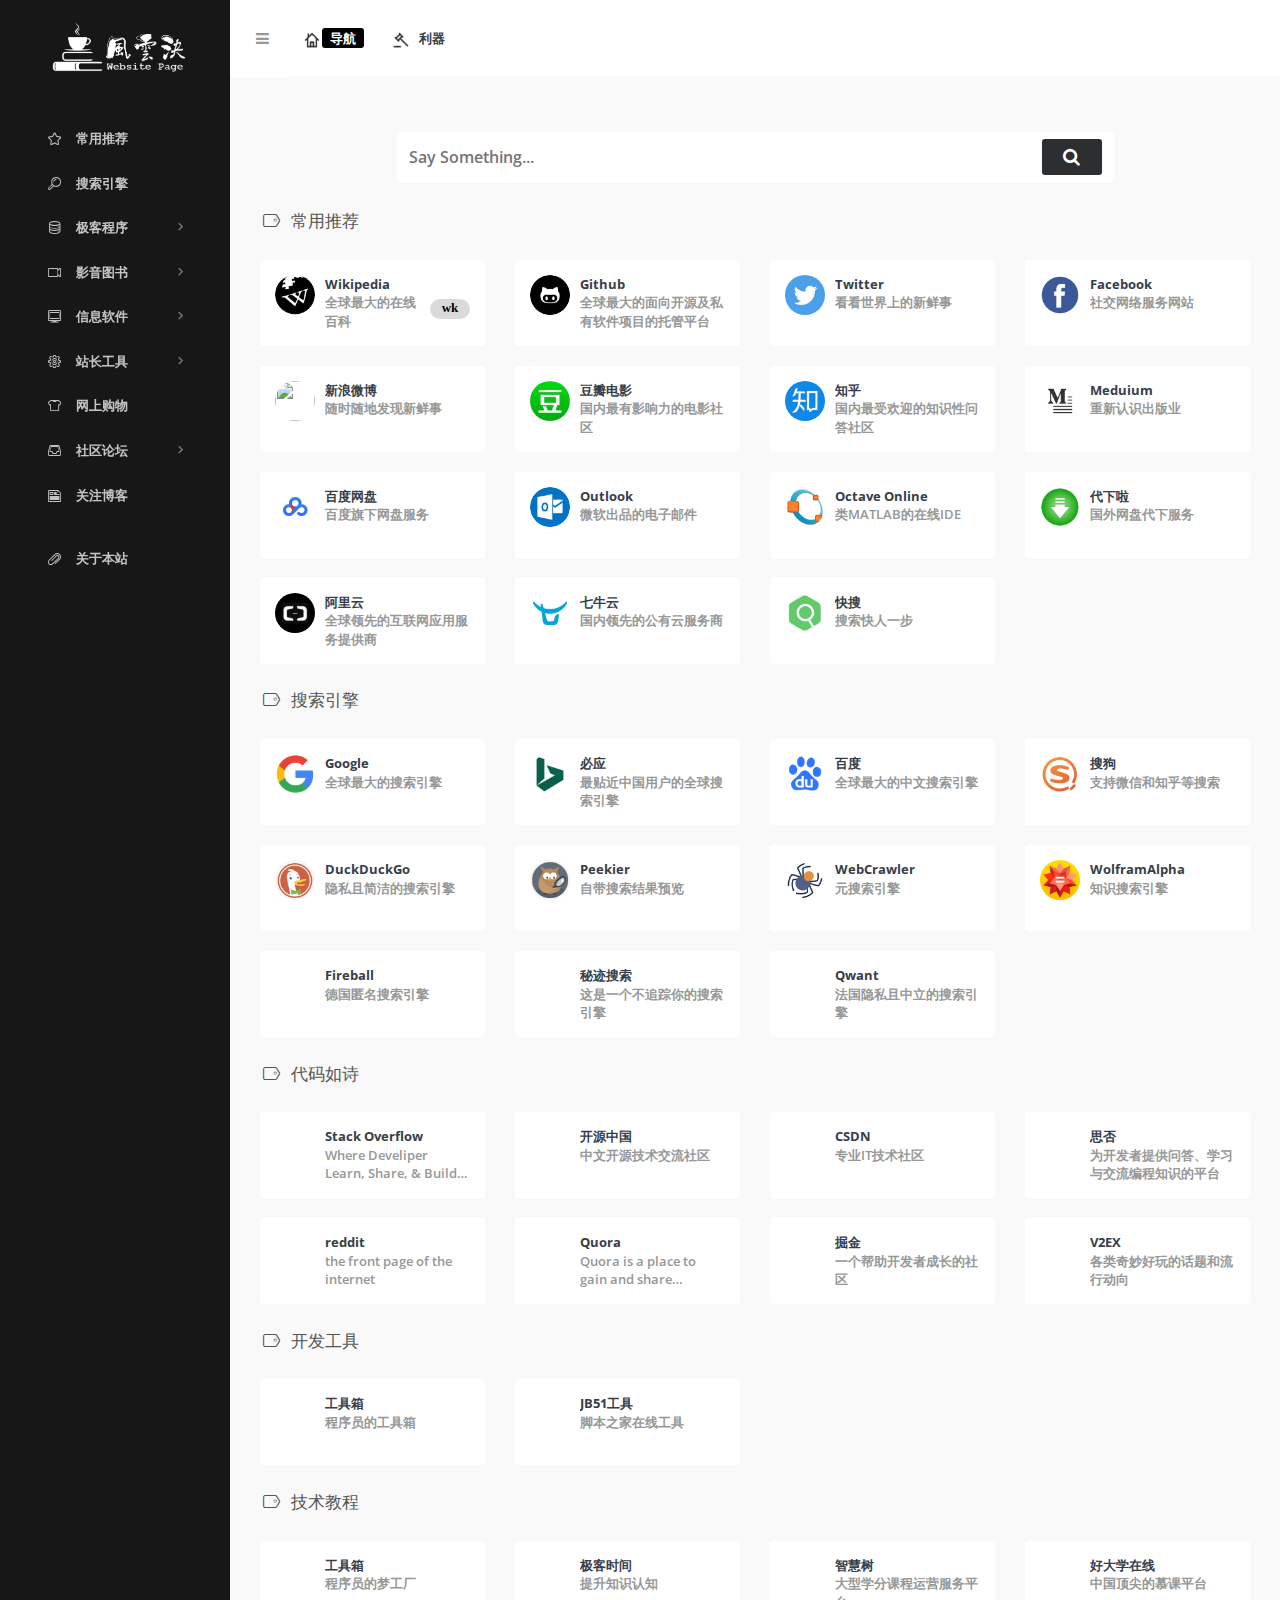
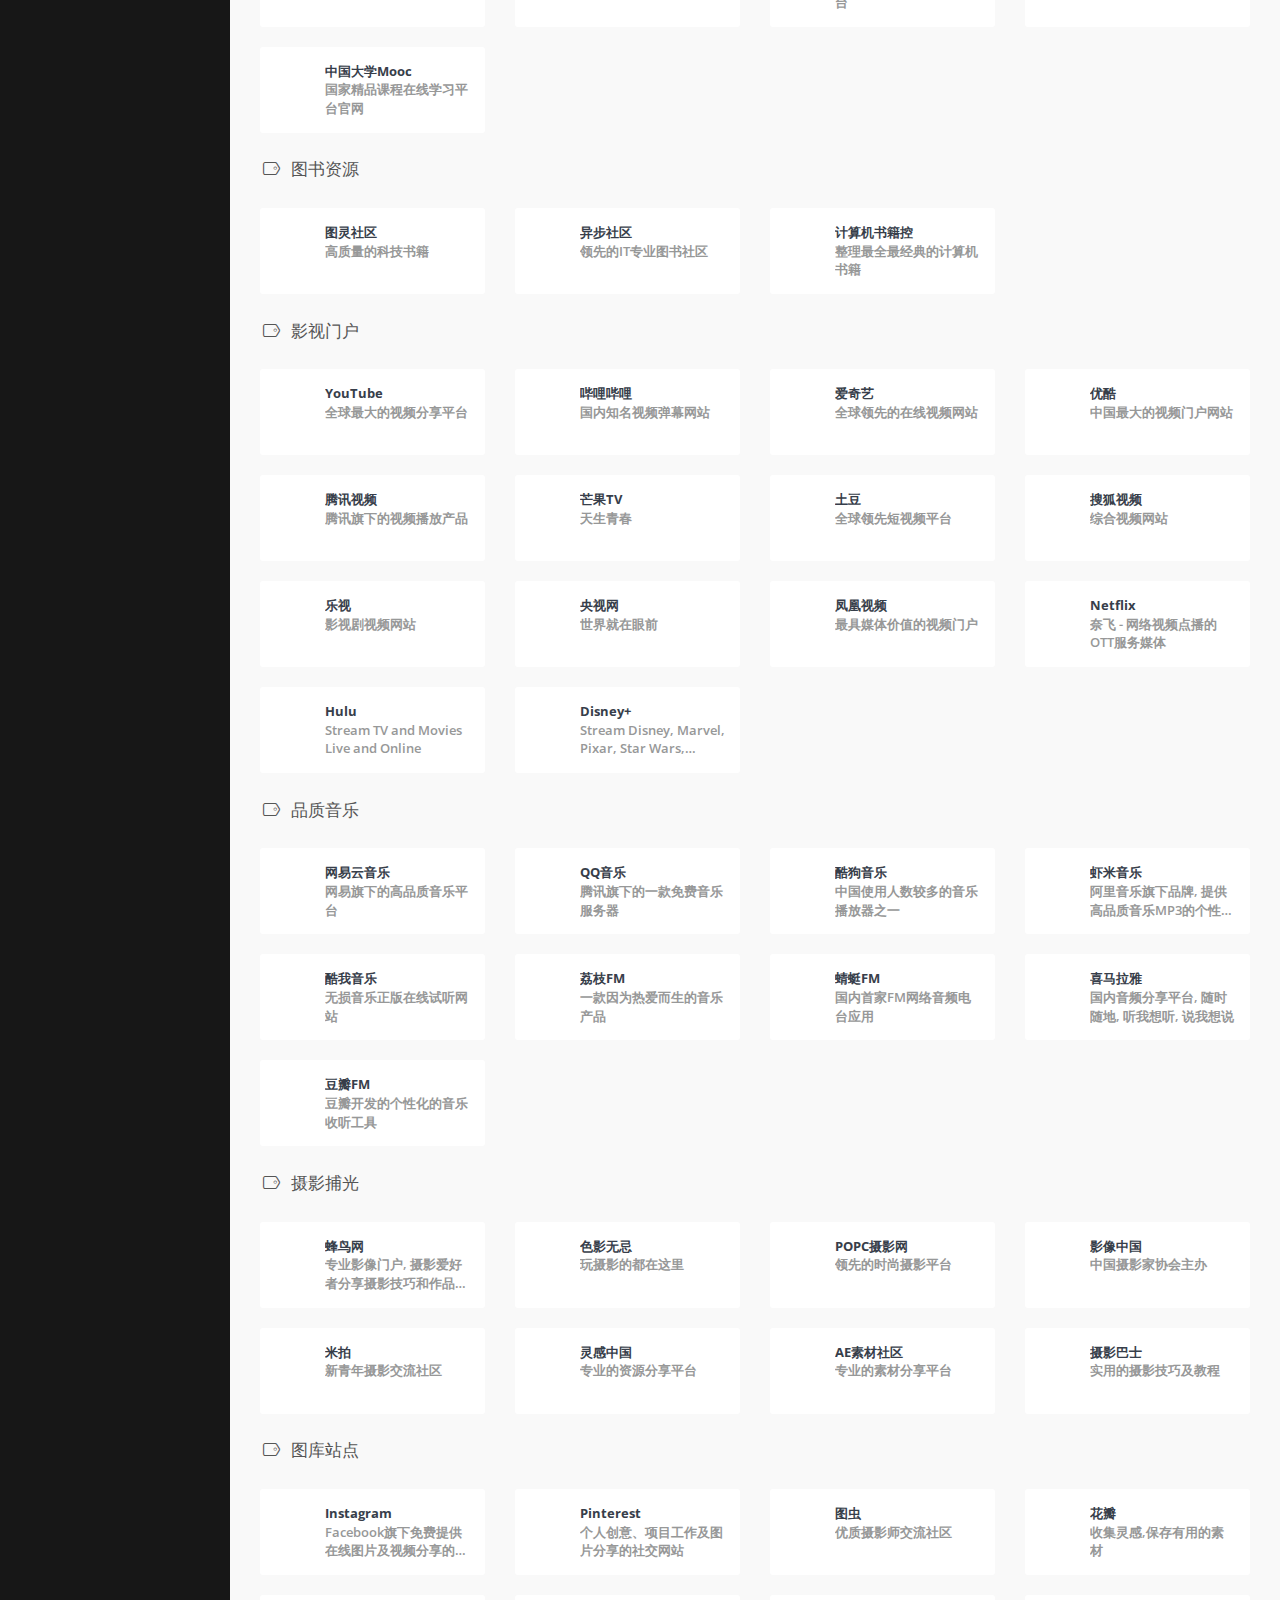
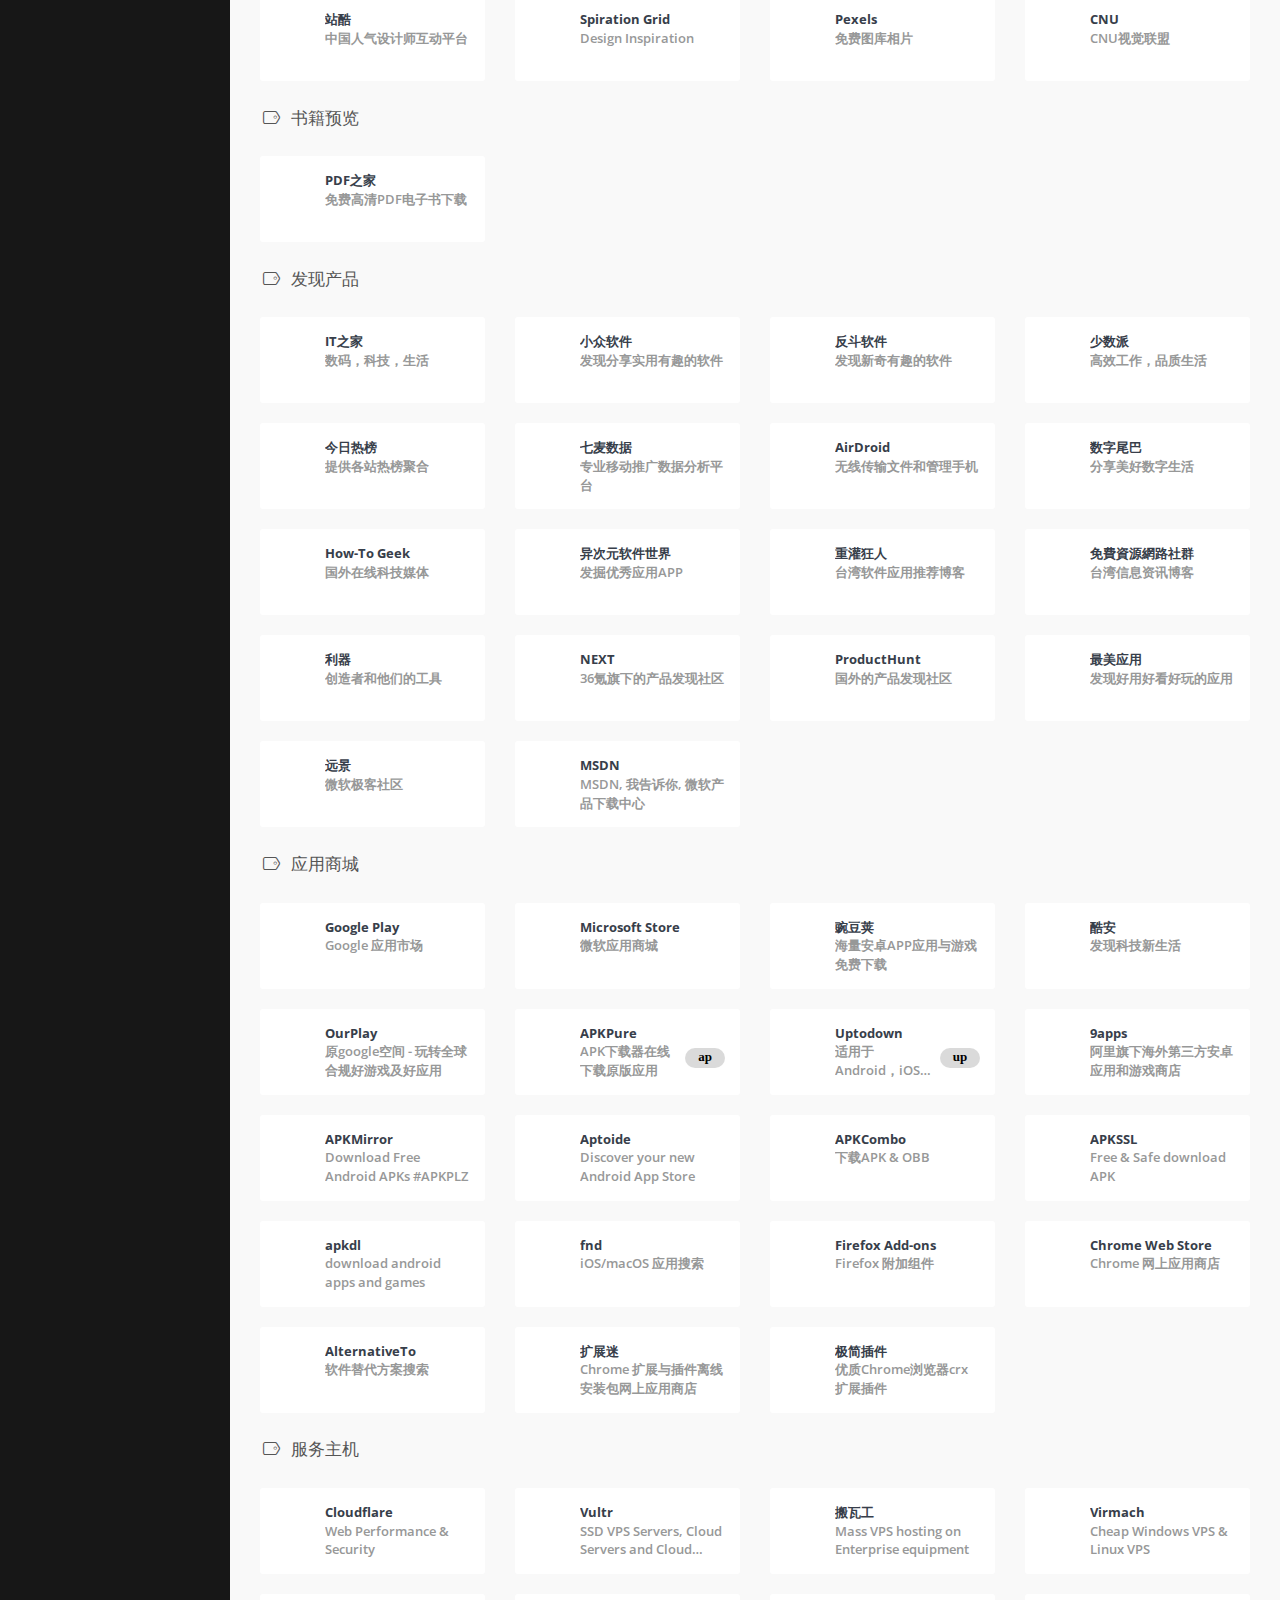
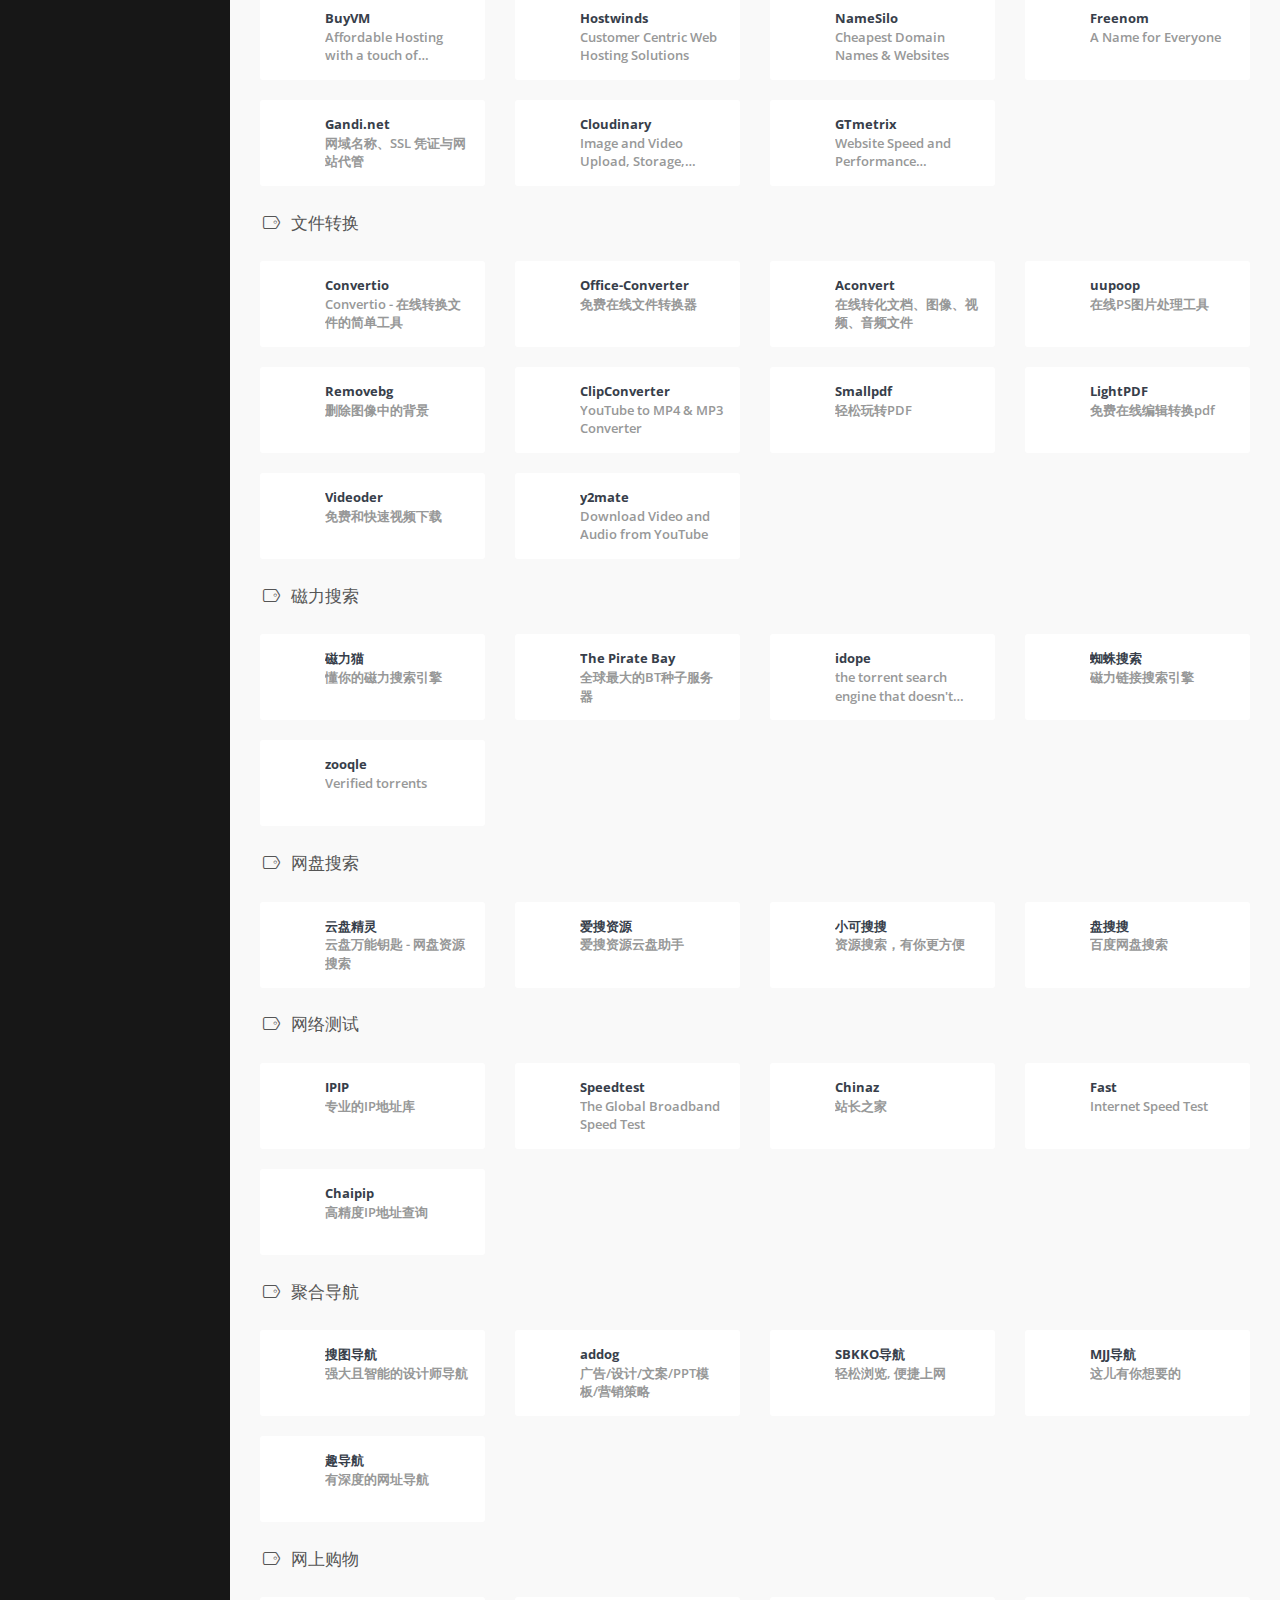
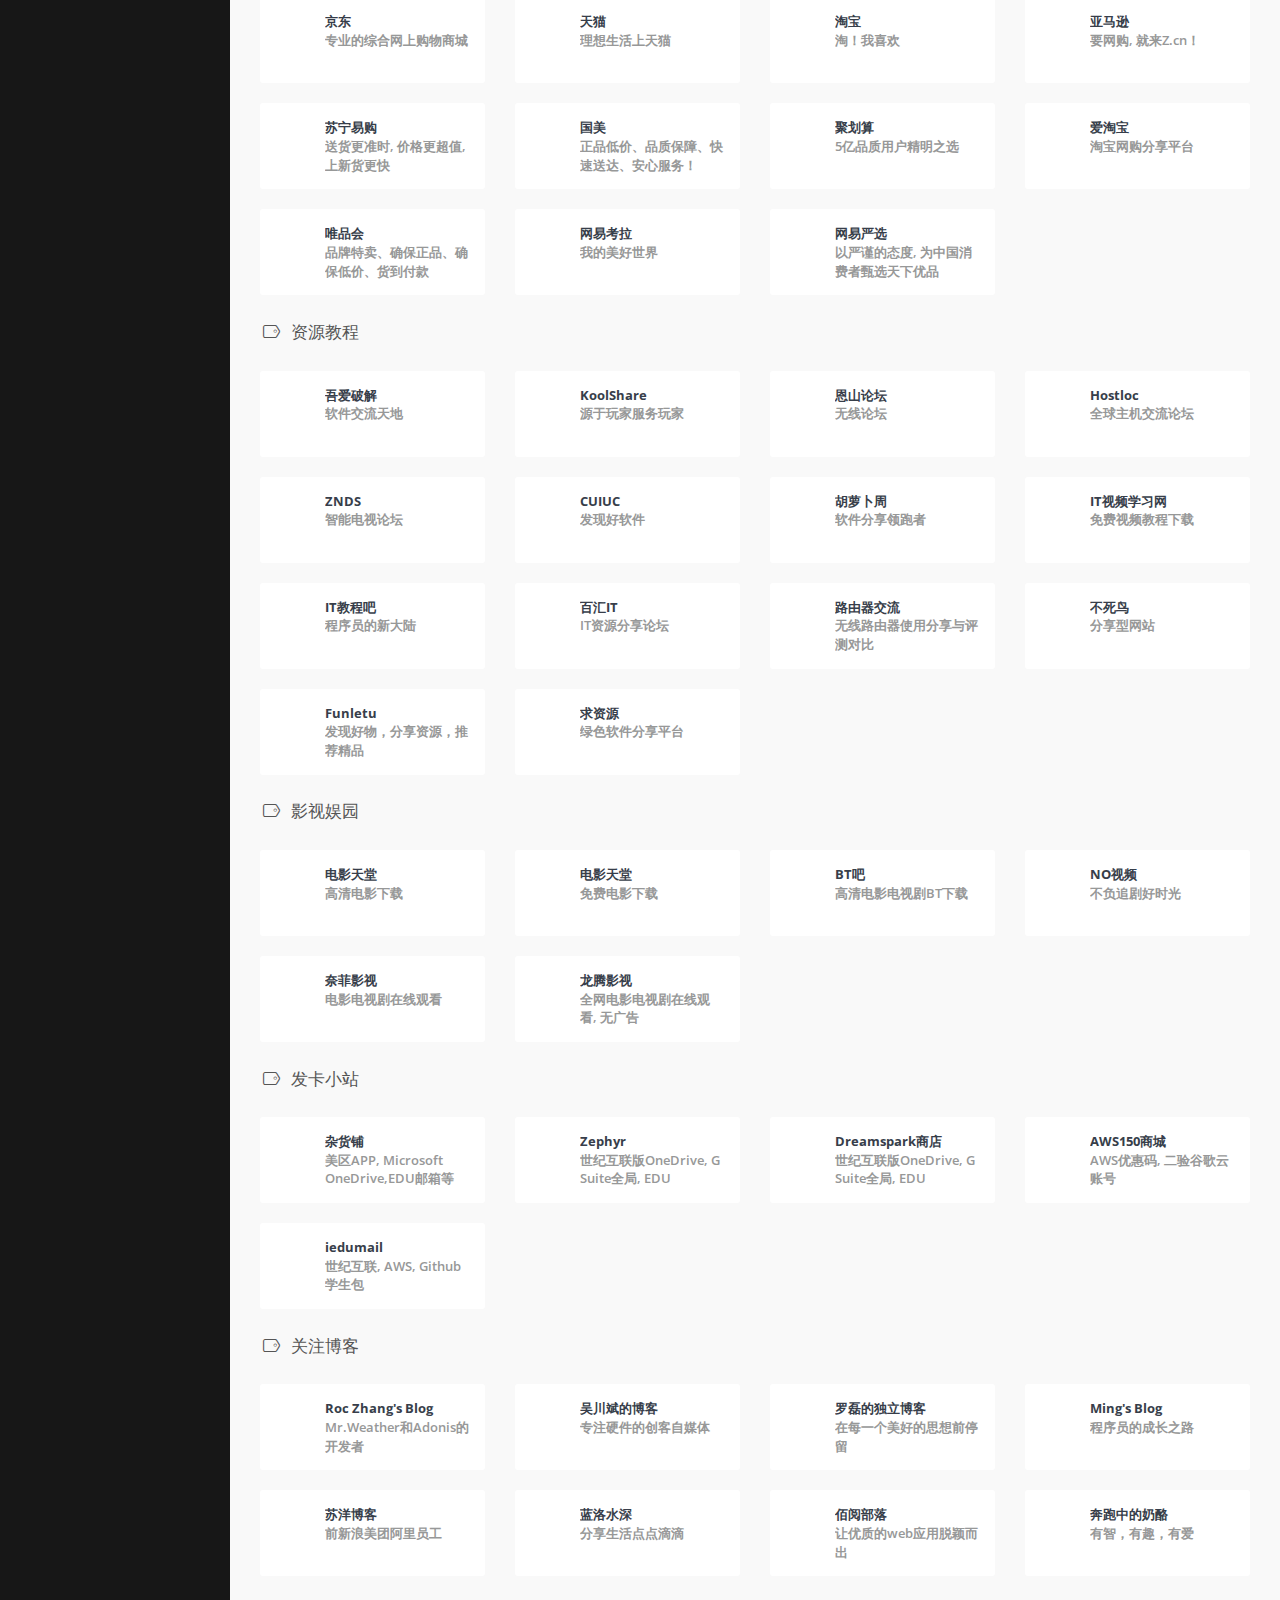
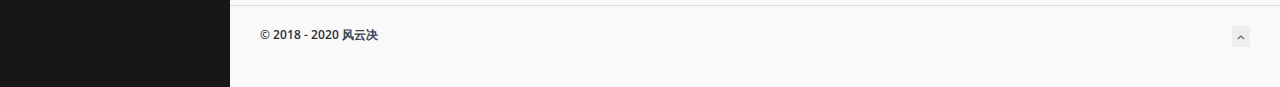
==== index.html @ 8233ac75 "D+" ====
<!DOCTYPE html>
<html lang="zh">

<head>
    <meta charset="utf-8">
    <meta http-equiv="X-UA-Compatible" content="IE=edge">
    <meta name="viewport" content="width=device-width, initial-scale=1.0" />
    <meta name="description" content="" />
    <meta name="author" content="rhinoc" />
    <title>导航 | 风云决 - 简洁专业的网址导航</title>
    <meta name="keywords" content="">
    <meta name="description" content="">
    <link rel="shortcut icon" href="./assets/images/favicon.png">
    <link rel="stylesheet" href="https://fonts.googleapis.com/css?family=Arimo:400,700,400italic">
    <link rel="stylesheet" href="./assets/css/fonts/linecons/css/linecons.css">
    <link rel="stylesheet" href="./assets/css/fonts/iconfont/css/iconfont.css">
    <link rel="stylesheet" href="./assets/css/fonts/fontawesome/css/font-awesome.min.css">
    <link rel="stylesheet" href="./assets/css/bootstrap.css">
    <link rel="stylesheet" href="./assets/css/xenon-core.css">
    <link rel="stylesheet" href="./assets/css/xenon-components.css">
    <link rel="stylesheet" href="./assets/css/xenon-skins.css">
    <link rel="stylesheet" href="./assets/css/nav.css">
    <script src="./assets/js/jquery-1.11.1.min.js"></script>
    <!-- HTML5 shim and Respond.js IE8 support of HTML5 elements and media queries -->
    <!--[if lt IE 9]>
        <script src="https://oss.maxcdn.com/html5shiv/3.7.2/html5shiv.min.js"></script>
        <script src="https://oss.maxcdn.com/respond/1.4.2/respond.min.js"></script>
    <![endif]-->
    <!-- / FB Open Graph -->
    <meta property="og:type" content="article">
    <meta property="og:url" content="">
    <meta property="og:title" content="">
    <meta property="og:description" content="">
    <meta property="og:image" content="">
    <meta property="og:site_name" content="风云决">
    <!-- / Twitter Cards -->
    <meta name="twitter:card" content="summary_large_image">
    <meta name="twitter:title" content="风云决">
    <meta name="twitter:description" content="">
    <meta name="twitter:image" content="">
</head>

<body class="page-body">
    <!-- skin-white -->
    <div class="page-container">
        <div class="sidebar-menu toggle-others fixed">
            <div class="sidebar-menu-inner">
                <header class="logo-env">
                    <!-- logo -->
                    <div class="logo">
                        <a href="index.html" class="logo-expanded">
                            <img src="./assets/images/logo_w.png" width="150" alt="" />
                        </a>
                        <a href="index.html" class="logo-collapsed">
                            <img src="./assets/images/logo.png" width="40" alt="" />
                        </a>
                    </div>
                    <div class="mobile-menu-toggle visible-xs">
                        <a class="uinfo-menu" href="#" data-toggle="user-info-menu">
                            <i class="linecons-cog"></i>
                        </a>
                        <a class="minfo-menu" href="#" data-toggle="mobile-menu">
                            <i class="fa-bars"></i>
                        </a>
                    </div>
                </header>
				<ul id="main-menu" class="main-menu">
					<li>
						<a href="#常用推荐" class="smooth">
							<i class="linecons-star"></i>
							<span class="title">常用推荐</span>
						</a>
					</li>
					<li>
						<a href="#搜索引擎" class="smooth">
							<i class="linecons-search"></i>
							<span class="title">搜索引擎</span>
						</a>
					</li>
					<li>
						<a>
							<i class="linecons-database"></i>
							<span class="title">极客程序</span>
						</a>
						<ul>
							<li>
								<a href="#代码如诗" class="smooth">
									<span class="title">代码如诗</span>
								</a>
							</li>
							<li>
								<a href="#开发工具" class="smooth">
									<span class="title">开发工具</span>
								</a>
							</li>
							<li>
								<a href="#技术教程" class="smooth">
									<span class="title">技术教程</span>
								</a>
							</li>
							<li>
								<a href="#图书资源" class="smooth">
									<span class="title">图书资源</span>
								</a>
							</li>
						</ul>
					</li>
					<li>
						<a>
							<i class="linecons-videocam"></i>
							<span class="title">影音图书</span>
						</a>
						<ul>
							<li>
								<a href="#影视门户" class="smooth">
									<span class="title">影视门户</span>
								</a>
							</li>
							<li>
								<a href="#品质音乐" class="smooth">
									<span class="title">品质音乐</span>
								</a>
							</li>
							<li>
								<a href="#摄影捕光" class="smooth">
									<span class="title">摄影捕光</span>
								</a>
							</li>
							<li>
								<a href="#图库站点" class="smooth">
									<span class="title">图库站点</span>
								</a>
							</li>
							<li>
								<a href="#书籍预览" class="smooth">
									<span class="title">书籍预览</span>
								</a>
							</li>
						</ul>
					</li>
					<li>
						<a>
							<i class="linecons-desktop"></i>
							<span class="title">信息软件</span>
						</a>
						<ul>
							<li>
								<a href="#发现产品" class="smooth">
									<span class="title">发现产品</span>
								</a>
							</li>
							<li>
								<a href="#应用商城" class="smooth">
									<span class="title">应用商城</span>
								</a>
							</li>
							<li>
								<a href="#服务主机" class="smooth">
									<span class="title">服务主机</span>
								</a>
							</li>
						</ul>
					</li>
					<li>
						<a>
							<i class="linecons-cog"></i>
							<span class="title">站长工具</span>
						</a>
						<ul>
							<li>
								<a href="#文件转换" class="smooth">
									<span class="title">文件转换</span>
								</a>
							</li>
							<li>
								<a href="#磁力搜索" class="smooth">
									<span class="title">磁力搜索</span>
								</a>
							</li>
							<li>
								<a href="#网盘搜索" class="smooth">
									<span class="title">网盘搜索</span>
								</a>
							</li>
							<li>
								<a href="#网络测试" class="smooth">
									<span class="title">网络测试</span>
								</a>
							</li>
							<li>
								<a href="#聚合导航" class="smooth">
									<span class="title">聚合导航</span>
								</a>
							</li>
						</ul>
					</li>
					<li>
						<a href="#网上购物" class="smooth">
							<i class="linecons-t-shirt"></i>
							<span class="title">网上购物</span>
						</a>
					</li>
					<li>
						<a>
							<i class="linecons-inbox"></i>
							<span class="title">社区论坛</span>
						</a>
						<ul>
							<li>
								<a href="#资源教程" class="smooth">
									<span class="title">资源教程</span>
								</a>
							</li>
							<li>
								<a href="#影视娱园" class="smooth">
									<span class="title">影视娱园</span>
								</a>
							</li>
							<li>
								<a href="#发卡小站" class="smooth">
									<span class="title">发卡小站</span>
								</a>
							</li>
						</ul>
					</li>
					<li>
						<a href="#关注博客" class="smooth">
							<i class="linecons-note"></i>
							<span class="title">关注博客</span>
						</a>
					</li>

        </br>
        <li>
            <a href="./about.html">
                <i class="linecons-attach"></i>
                <span class="title">关于本站</span>
            </a>
        </li>
        </ul>
        </div>
        </div>
        <div class="main-content">
          <nav class="navbar user-info-navbar" style="margin-bottom: 0"  role="navigation">
              <!-- User Info, Notifications and Menu Bar -->
              <!-- Left links for user info navbar -->
              <ul class="user-info-menu left-links list-inline list-unstyled">
                  <li class="hidden-sm hidden-xs">
                      <a href="#" data-toggle="sidebar">
                          <i class="fa-bars"></i>
                      </a>
                  </li>
              </ul>
              <ul class="dropdown-nav">
                  <a href="index.html" rel="index.html">
                      <img src="./assets/images/flags/flag-nav.png" alt="flag-cn" width="20" /><span>导航</span>
                  </a>
                  <a href="tool.html" rel="tool.html">
                     <img src="./assets/images/flags/flag-tool.png" alt="flag-tool" width="20"/><span>利器</span>
                  </a>
              </ul>
          </nav>


        <div id="search" class="s-search">
        <form action="https://www.baidu.com/baidu" target="_blank" id="super-search-fm">
        <input type="text" name="wd" id="search-text" placeholder="Say Something..." style="outline:0; margin-bottom:1em" autocomplete="off">
        <button type="submit" style="background-color:#2c2e2f;">
            <i class="fa fa-search"></i>
        </button>
        </form>
        </div>
        <script src="./assets/js/searchbar.js"></script>
<!-- 常用推荐 -->
<h4 class="text-gray"><i class="linecons-tag" style="margin-right: 7px;" id="常用推荐"></i>常用推荐</h4>
<div class="row" id="content">
	<div class="col-sm-3">
		<div class="xe-widget xe-conversations box2 label-info" onclick="window.open('https://www.wikipedia.org/', '_blank')" data-toggle="tooltip" data-placement="bottom" title="" data-original-title="https://www.wikipedia.org/">
			<div class="xe-comment-entry">
				<a class="xe-user-img">
					<img data-src="./assets/images/logos/wikipedia.webp" class="lozad img-circle" width="40">
				</a>
				<div class="xe-comment">
					<a href="#" class="xe-user-name overflowClip_1">
						<strong>Wikipedia</strong>
					</a>
<p class="overflowKeyword">wk</p>
					<p class="overflowClip_2">全球最大的在线百科</p>
				</div>
			</div>
		</div>
	</div>
	<div class="col-sm-3">
		<div class="xe-widget xe-conversations box2 label-info" onclick="window.open('https://www.github.com/', '_blank')" data-toggle="tooltip" data-placement="bottom" title="" data-original-title="https://www.github.com/">
			<div class="xe-comment-entry">
				<a class="xe-user-img">
					<img data-src="./assets/images/logos/github.webp" class="lozad img-circle" width="40">
				</a>
				<div class="xe-comment">
					<a href="#" class="xe-user-name overflowClip_1">
						<strong>Github</strong>
					</a>
					<p class="overflowClip_2">全球最大的面向开源及私有软件项目的托管平台</p>
				</div>
			</div>
		</div>
	</div>
	<div class="col-sm-3">
		<div class="xe-widget xe-conversations box2 label-info" onclick="window.open('https://twitter.com/', '_blank')" data-toggle="tooltip" data-placement="bottom" title="" data-original-title="https://twitter.com/">
			<div class="xe-comment-entry">
				<a class="xe-user-img">
					<img data-src="./assets/images/logos/twitter.webp" class="lozad img-circle" width="40">
				</a>
				<div class="xe-comment">
					<a href="#" class="xe-user-name overflowClip_1">
						<strong>Twitter</strong>
					</a>
					<p class="overflowClip_2">看看世界上的新鲜事</p>
				</div>
			</div>
		</div>
	</div>
	<div class="col-sm-3">
		<div class="xe-widget xe-conversations box2 label-info" onclick="window.open('https://www.facebook.com/', '_blank')" data-toggle="tooltip" data-placement="bottom" title="" data-original-title="https://www.facebook.com/">
			<div class="xe-comment-entry">
				<a class="xe-user-img">
					<img data-src="./assets/images/logos/facebook.webp" class="lozad img-circle" width="40">
				</a>
				<div class="xe-comment">
					<a href="#" class="xe-user-name overflowClip_1">
						<strong>Facebook</strong>
					</a>
					<p class="overflowClip_2">社交网络服务网站</p>
				</div>
			</div>
		</div>
	</div>
</div>
<div class="row" id="content">
	<div class="col-sm-3">
		<div class="xe-widget xe-conversations box2 label-info" onclick="window.open('https://weibo.com/', '_blank')" data-toggle="tooltip" data-placement="bottom" title="" data-original-title="https://weibo.com/">
			<div class="xe-comment-entry">
				<a class="xe-user-img">
					<img data-src="./assets/images/logos/weibo.webp" class="lozad img-circle" width="40">
				</a>
				<div class="xe-comment">
					<a href="#" class="xe-user-name overflowClip_1">
						<strong>新浪微博</strong>
					</a>
					<p class="overflowClip_2">随时随地发现新鲜事</p>
				</div>
			</div>
		</div>
	</div>
	<div class="col-sm-3">
		<div class="xe-widget xe-conversations box2 label-info" onclick="window.open('https://movie.douban.com/', '_blank')" data-toggle="tooltip" data-placement="bottom" title="" data-original-title="https://movie.douban.com/">
			<div class="xe-comment-entry">
				<a class="xe-user-img">
					<img data-src="./assets/images/logos/douban.webp" class="lozad img-circle" width="40">
				</a>
				<div class="xe-comment">
					<a href="#" class="xe-user-name overflowClip_1">
						<strong>豆瓣电影</strong>
					</a>
					<p class="overflowClip_2">国内最有影响力的电影社区</p>
				</div>
			</div>
		</div>
	</div>
	<div class="col-sm-3">
		<div class="xe-widget xe-conversations box2 label-info" onclick="window.open('https://www.zhihu.com/explore', '_blank')" data-toggle="tooltip" data-placement="bottom" title="" data-original-title="https://www.zhihu.com/explore">
			<div class="xe-comment-entry">
				<a class="xe-user-img">
					<img data-src="./assets/images/logos/zhihu.webp" class="lozad img-circle" width="40">
				</a>
				<div class="xe-comment">
					<a href="#" class="xe-user-name overflowClip_1">
						<strong>知乎</strong>
					</a>
					<p class="overflowClip_2">国内最受欢迎的知识性问答社区</p>
				</div>
			</div>
		</div>
	</div>
	<div class="col-sm-3">
		<div class="xe-widget xe-conversations box2 label-info" onclick="window.open('https://medium.com/', '_blank')" data-toggle="tooltip" data-placement="bottom" title="" data-original-title="https://medium.com/">
			<div class="xe-comment-entry">
				<a class="xe-user-img">
					<img data-src="./assets/images/logos/medium.webp" class="lozad img-circle" width="40">
				</a>
				<div class="xe-comment">
					<a href="#" class="xe-user-name overflowClip_1">
						<strong>Meduium</strong>
					</a>
					<p class="overflowClip_2">重新认识出版业</p>
				</div>
			</div>
		</div>
	</div>
</div>
<div class="row" id="content">
	<div class="col-sm-3">
		<div class="xe-widget xe-conversations box2 label-info" onclick="window.open('https://pan.baidu.com/', '_blank')" data-toggle="tooltip" data-placement="bottom" title="" data-original-title="https://pan.baidu.com/">
			<div class="xe-comment-entry">
				<a class="xe-user-img">
					<img data-src="./assets/images/logos/baiducloud.webp" class="lozad img-circle" width="40">
				</a>
				<div class="xe-comment">
					<a href="#" class="xe-user-name overflowClip_1">
						<strong>百度网盘</strong>
					</a>
					<p class="overflowClip_2">百度旗下网盘服务</p>
				</div>
			</div>
		</div>
	</div>
	<div class="col-sm-3">
		<div class="xe-widget xe-conversations box2 label-info" onclick="window.open('https://outlook.live.com/owa/', '_blank')" data-toggle="tooltip" data-placement="bottom" title="" data-original-title="https://outlook.live.com/owa/">
			<div class="xe-comment-entry">
				<a class="xe-user-img">
					<img data-src="./assets/images/logos/outlook.webp" class="lozad img-circle" width="40">
				</a>
				<div class="xe-comment">
					<a href="#" class="xe-user-name overflowClip_1">
						<strong>Outlook</strong>
					</a>
					<p class="overflowClip_2">微软出品的电子邮件</p>
				</div>
			</div>
		</div>
	</div>
	<div class="col-sm-3">
		<div class="xe-widget xe-conversations box2 label-info" onclick="window.open('https://octave-online.net/', '_blank')" data-toggle="tooltip" data-placement="bottom" title="" data-original-title="https://octave-online.net/">
			<div class="xe-comment-entry">
				<a class="xe-user-img">
					<img data-src="./assets/images/logos/octave.webp" class="lozad img-circle" width="40">
				</a>
				<div class="xe-comment">
					<a href="#" class="xe-user-name overflowClip_1">
						<strong>Octave Online</strong>
					</a>
					<p class="overflowClip_2">类MATLAB的在线IDE</p>
				</div>
			</div>
		</div>
	</div>
	<div class="col-sm-3">
		<div class="xe-widget xe-conversations box2 label-info" onclick="window.open('https://www.daixiala.com/', '_blank')" data-toggle="tooltip" data-placement="bottom" title="" data-original-title="https://www.daixiala.com/">
			<div class="xe-comment-entry">
				<a class="xe-user-img">
					<img data-src="./assets/images/logos/dxl.webp" class="lozad img-circle" width="40">
				</a>
				<div class="xe-comment">
					<a href="#" class="xe-user-name overflowClip_1">
						<strong>代下啦</strong>
					</a>
					<p class="overflowClip_2">国外网盘代下服务</p>
				</div>
			</div>
		</div>
	</div>
</div>
<div class="row" id="content">
	<div class="col-sm-3">
		<div class="xe-widget xe-conversations box2 label-info" onclick="window.open('https://home.console.aliyun.com/', '_blank')" data-toggle="tooltip" data-placement="bottom" title="" data-original-title="https://home.console.aliyun.com/">
			<div class="xe-comment-entry">
				<a class="xe-user-img">
					<img data-src="./assets/images/logos/aliyun.webp" class="lozad img-circle" width="40">
				</a>
				<div class="xe-comment">
					<a href="#" class="xe-user-name overflowClip_1">
						<strong>阿里云</strong>
					</a>
					<p class="overflowClip_2">全球领先的互联网应用服务提供商</p>
				</div>
			</div>
		</div>
	</div>
	<div class="col-sm-3">
		<div class="xe-widget xe-conversations box2 label-info" onclick="window.open('https://www.qiniu.com/', '_blank')" data-toggle="tooltip" data-placement="bottom" title="" data-original-title="https://www.qiniu.com/">
			<div class="xe-comment-entry">
				<a class="xe-user-img">
					<img data-src="./assets/images/logos/qiniu.webp" class="lozad img-circle" width="40">
				</a>
				<div class="xe-comment">
					<a href="#" class="xe-user-name overflowClip_1">
						<strong>七牛云</strong>
					</a>
					<p class="overflowClip_2">国内领先的公有云服务商</p>
				</div>
			</div>
		</div>
	</div>
	<div class="col-sm-3">
		<div class="xe-widget xe-conversations box2 label-info" onclick="window.open('http://search.chongbuluo.com/', '_blank')" data-toggle="tooltip" data-placement="bottom" title="" data-original-title="http://search.chongbuluo.com/">
			<div class="xe-comment-entry">
				<a class="xe-user-img">
					<img data-src="./assets/images/logos/chong.webp" class="lozad img-circle" width="40">
				</a>
				<div class="xe-comment">
					<a href="#" class="xe-user-name overflowClip_1">
						<strong>快搜</strong>
					</a>
					<p class="overflowClip_2">搜索快人一步</p>
				</div>
			</div>
		</div>
	</div>
</div>
</br>
<!-- END 常用推荐 -->
<!-- 搜索引擎 -->
<h4 class="text-gray"><i class="linecons-tag" style="margin-right: 7px;" id="搜索引擎"></i>搜索引擎</h4>
<div class="row" id="content">
	<div class="col-sm-3">
		<div class="xe-widget xe-conversations box2 label-info" onclick="window.open('https://www.google.com/', '_blank')" data-toggle="tooltip" data-placement="bottom" title="" data-original-title="https://www.google.com/">
			<div class="xe-comment-entry">
				<a class="xe-user-img">
					<img data-src="./assets/images/logos/google.webp" class="lozad img-circle" width="40">
				</a>
				<div class="xe-comment">
					<a href="#" class="xe-user-name overflowClip_1">
						<strong>Google</strong>
					</a>
					<p class="overflowClip_2">全球最大的搜索引擎</p>
				</div>
			</div>
		</div>
	</div>
	<div class="col-sm-3">
		<div class="xe-widget xe-conversations box2 label-info" onclick="window.open('https://cn.bing.com/', '_blank')" data-toggle="tooltip" data-placement="bottom" title="" data-original-title="https://cn.bing.com/">
			<div class="xe-comment-entry">
				<a class="xe-user-img">
					<img data-src="./assets/images/logos/biying.webp" class="lozad img-circle" width="40">
				</a>
				<div class="xe-comment">
					<a href="#" class="xe-user-name overflowClip_1">
						<strong>必应</strong>
					</a>
					<p class="overflowClip_2">最贴近中国用户的全球搜索引擎</p>
				</div>
			</div>
		</div>
	</div>
	<div class="col-sm-3">
		<div class="xe-widget xe-conversations box2 label-info" onclick="window.open('https://www.baidu.com/', '_blank')" data-toggle="tooltip" data-placement="bottom" title="" data-original-title="https://www.baidu.com/">
			<div class="xe-comment-entry">
				<a class="xe-user-img">
					<img data-src="./assets/images/logos/baidu.webp" class="lozad img-circle" width="40">
				</a>
				<div class="xe-comment">
					<a href="#" class="xe-user-name overflowClip_1">
						<strong>百度</strong>
					</a>
					<p class="overflowClip_2">全球最大的中文搜索引擎</p>
				</div>
			</div>
		</div>
	</div>
	<div class="col-sm-3">
		<div class="xe-widget xe-conversations box2 label-info" onclick="window.open('https://www.sogou.com/', '_blank')" data-toggle="tooltip" data-placement="bottom" title="" data-original-title="https://www.sogou.com/">
			<div class="xe-comment-entry">
				<a class="xe-user-img">
					<img data-src="./assets/images/logos/sogou.webp" class="lozad img-circle" width="40">
				</a>
				<div class="xe-comment">
					<a href="#" class="xe-user-name overflowClip_1">
						<strong>搜狗</strong>
					</a>
					<p class="overflowClip_2">支持微信和知乎等搜索</p>
				</div>
			</div>
		</div>
	</div>
</div>
<div class="row" id="content">
	<div class="col-sm-3">
		<div class="xe-widget xe-conversations box2 label-info" onclick="window.open('https://www.DuckDuckGo.com', '_blank')" data-toggle="tooltip" data-placement="bottom" title="" data-original-title="https://www.DuckDuckGo.com">
			<div class="xe-comment-entry">
				<a class="xe-user-img">
					<img data-src="./assets/images/logos/duck.webp" class="lozad img-circle" width="40">
				</a>
				<div class="xe-comment">
					<a href="#" class="xe-user-name overflowClip_1">
						<strong>DuckDuckGo</strong>
					</a>
					<p class="overflowClip_2">隐私且简洁的搜索引擎</p>
				</div>
			</div>
		</div>
	</div>
	<div class="col-sm-3">
		<div class="xe-widget xe-conversations box2 label-info" onclick="window.open('https://peekier.com/', '_blank')" data-toggle="tooltip" data-placement="bottom" title="" data-original-title="https://peekier.com/">
			<div class="xe-comment-entry">
				<a class="xe-user-img">
					<img data-src="./assets/images/logos/peekier.webp" class="lozad img-circle" width="40">
				</a>
				<div class="xe-comment">
					<a href="#" class="xe-user-name overflowClip_1">
						<strong>Peekier</strong>
					</a>
					<p class="overflowClip_2">自带搜索结果预览</p>
				</div>
			</div>
		</div>
	</div>
	<div class="col-sm-3">
		<div class="xe-widget xe-conversations box2 label-info" onclick="window.open('https://www.webcrawler.com/', '_blank')" data-toggle="tooltip" data-placement="bottom" title="" data-original-title="https://www.webcrawler.com/">
			<div class="xe-comment-entry">
				<a class="xe-user-img">
					<img data-src="./assets/images/logos/webcrawler.webp" class="lozad img-circle" width="40">
				</a>
				<div class="xe-comment">
					<a href="#" class="xe-user-name overflowClip_1">
						<strong>WebCrawler</strong>
					</a>
					<p class="overflowClip_2">元搜索引擎</p>
				</div>
			</div>
		</div>
	</div>
	<div class="col-sm-3">
		<div class="xe-widget xe-conversations box2 label-info" onclick="window.open('https://www.wolframalpha.com/', '_blank')" data-toggle="tooltip" data-placement="bottom" title="" data-original-title="https://www.wolframalpha.com/">
			<div class="xe-comment-entry">
				<a class="xe-user-img">
					<img data-src="./assets/images/logos/wolfram.webp" class="lozad img-circle" width="40">
				</a>
				<div class="xe-comment">
					<a href="#" class="xe-user-name overflowClip_1">
						<strong>WolframAlpha</strong>
					</a>
					<p class="overflowClip_2">知识搜索引擎</p>
				</div>
			</div>
		</div>
	</div>
</div>
<div class="row" id="content">
	<div class="col-sm-3">
		<div class="xe-widget xe-conversations box2 label-info" onclick="window.open('https://fireball.com/', '_blank')" data-toggle="tooltip" data-placement="bottom" title="" data-original-title="https://fireball.com/">
			<div class="xe-comment-entry">
				<a class="xe-user-img">
					<img data-src="./assets/images/logos/fireball.svg" class="lozad img-circle" width="40">
				</a>
				<div class="xe-comment">
					<a href="#" class="xe-user-name overflowClip_1">
						<strong>Fireball</strong>
					</a>
					<p class="overflowClip_2">德国匿名搜索引擎</p>
				</div>
			</div>
		</div>
	</div>
	<div class="col-sm-3">
		<div class="xe-widget xe-conversations box2 label-info" onclick="window.open('https://mijisou.com/', '_blank')" data-toggle="tooltip" data-placement="bottom" title="" data-original-title="https://mijisou.com/">
			<div class="xe-comment-entry">
				<a class="xe-user-img">
					<img data-src="./assets/images/logos/mijisou.webp" class="lozad img-circle" width="40">
				</a>
				<div class="xe-comment">
					<a href="#" class="xe-user-name overflowClip_1">
						<strong>秘迹搜索</strong>
					</a>
					<p class="overflowClip_2">这是一个不追踪你的搜索引擎</p>
				</div>
			</div>
		</div>
	</div>
	<div class="col-sm-3">
		<div class="xe-widget xe-conversations box2 label-info" onclick="window.open('https://www.qwant.com/', '_blank')" data-toggle="tooltip" data-placement="bottom" title="" data-original-title="https://www.qwant.com/">
			<div class="xe-comment-entry">
				<a class="xe-user-img">
					<img data-src="./assets/images/logos/qwant.webp" class="lozad img-circle" width="40">
				</a>
				<div class="xe-comment">
					<a href="#" class="xe-user-name overflowClip_1">
						<strong>Qwant</strong>
					</a>
					<p class="overflowClip_2">法国隐私且中立的搜索引擎</p>
				</div>
			</div>
		</div>
	</div>
</div>
</br>
<!-- END 搜索引擎 -->
<!-- 代码如诗 -->
<h4 class="text-gray"><i class="linecons-tag" style="margin-right: 7px;" id="代码如诗"></i>代码如诗</h4>
<div class="row" id="content">
	<div class="col-sm-3">
		<div class="xe-widget xe-conversations box2 label-info" onclick="window.open('https://stackoverflow.com/', '_blank')" data-toggle="tooltip" data-placement="bottom" title="" data-original-title="https://stackoverflow.com/">
			<div class="xe-comment-entry">
				<a class="xe-user-img">
					<img data-src="./assets/images/logos/stackoverflow.webp" class="lozad img-circle" width="40">
				</a>
				<div class="xe-comment">
					<a href="#" class="xe-user-name overflowClip_1">
						<strong>Stack Overflow</strong>
					</a>
					<p class="overflowClip_2">Where Develiper Learn, Share, & Build Careers</p>
				</div>
			</div>
		</div>
	</div>
	<div class="col-sm-3">
		<div class="xe-widget xe-conversations box2 label-info" onclick="window.open('https://www.oschina.net/', '_blank')" data-toggle="tooltip" data-placement="bottom" title="" data-original-title="https://www.oschina.net/">
			<div class="xe-comment-entry">
				<a class="xe-user-img">
					<img data-src="./assets/images/logos/oschina.webp" class="lozad img-circle" width="40">
				</a>
				<div class="xe-comment">
					<a href="#" class="xe-user-name overflowClip_1">
						<strong>开源中国</strong>
					</a>
					<p class="overflowClip_2">中文开源技术交流社区</p>
				</div>
			</div>
		</div>
	</div>
	<div class="col-sm-3">
		<div class="xe-widget xe-conversations box2 label-info" onclick="window.open('https://www.csdn.net/', '_blank')" data-toggle="tooltip" data-placement="bottom" title="" data-original-title="https://www.csdn.net/">
			<div class="xe-comment-entry">
				<a class="xe-user-img">
					<img data-src="./assets/images/logos/csdn.webp" class="lozad img-circle" width="40">
				</a>
				<div class="xe-comment">
					<a href="#" class="xe-user-name overflowClip_1">
						<strong>CSDN</strong>
					</a>
					<p class="overflowClip_2">专业IT技术社区</p>
				</div>
			</div>
		</div>
	</div>
	<div class="col-sm-3">
		<div class="xe-widget xe-conversations box2 label-info" onclick="window.open('https://segmentfault.com/', '_blank')" data-toggle="tooltip" data-placement="bottom" title="" data-original-title="https://segmentfault.com/">
			<div class="xe-comment-entry">
				<a class="xe-user-img">
					<img data-src="./assets/images/logos/segmentfault.webp" class="lozad img-circle" width="40">
				</a>
				<div class="xe-comment">
					<a href="#" class="xe-user-name overflowClip_1">
						<strong>思否</strong>
					</a>
					<p class="overflowClip_2">为开发者提供问答、学习与交流编程知识的平台</p>
				</div>
			</div>
		</div>
	</div>
</div>
<div class="row" id="content">
	<div class="col-sm-3">
		<div class="xe-widget xe-conversations box2 label-info" onclick="window.open('https://www.reddit.com/', '_blank')" data-toggle="tooltip" data-placement="bottom" title="" data-original-title="https://www.reddit.com/">
			<div class="xe-comment-entry">
				<a class="xe-user-img">
					<img data-src="./assets/images/logos/reddit.webp" class="lozad img-circle" width="40">
				</a>
				<div class="xe-comment">
					<a href="#" class="xe-user-name overflowClip_1">
						<strong>reddit</strong>
					</a>
					<p class="overflowClip_2">the front page of the internet</p>
				</div>
			</div>
		</div>
	</div>
	<div class="col-sm-3">
		<div class="xe-widget xe-conversations box2 label-info" onclick="window.open('https://www.quora.com/', '_blank')" data-toggle="tooltip" data-placement="bottom" title="" data-original-title="https://www.quora.com/">
			<div class="xe-comment-entry">
				<a class="xe-user-img">
					<img data-src="./assets/images/logos/quora.webp" class="lozad img-circle" width="40">
				</a>
				<div class="xe-comment">
					<a href="#" class="xe-user-name overflowClip_1">
						<strong>Quora</strong>
					</a>
					<p class="overflowClip_2">Quora is a place to gain and share knowledge</p>
				</div>
			</div>
		</div>
	</div>
	<div class="col-sm-3">
		<div class="xe-widget xe-conversations box2 label-info" onclick="window.open('https://juejin.im/', '_blank')" data-toggle="tooltip" data-placement="bottom" title="" data-original-title="https://juejin.im/">
			<div class="xe-comment-entry">
				<a class="xe-user-img">
					<img data-src="./assets/images/logos/juejin.webp" class="lozad img-circle" width="40">
				</a>
				<div class="xe-comment">
					<a href="#" class="xe-user-name overflowClip_1">
						<strong>掘金</strong>
					</a>
					<p class="overflowClip_2">一个帮助开发者成长的社区</p>
				</div>
			</div>
		</div>
	</div>
	<div class="col-sm-3">
		<div class="xe-widget xe-conversations box2 label-info" onclick="window.open('https://www.v2ex.com/', '_blank')" data-toggle="tooltip" data-placement="bottom" title="" data-original-title="https://www.v2ex.com/">
			<div class="xe-comment-entry">
				<a class="xe-user-img">
					<img data-src="./assets/images/logos/v2ex.webp" class="lozad img-circle" width="40">
				</a>
				<div class="xe-comment">
					<a href="#" class="xe-user-name overflowClip_1">
						<strong>V2EX</strong>
					</a>
					<p class="overflowClip_2">各类奇妙好玩的话题和流行动向</p>
				</div>
			</div>
		</div>
	</div>
</div>
<div class="row" id="content">
</div>
</br>
<!-- END 代码如诗 -->
<!-- 开发工具 -->
<h4 class="text-gray"><i class="linecons-tag" style="margin-right: 7px;" id="开发工具"></i>开发工具</h4>
<div class="row" id="content">
	<div class="col-sm-3">
		<div class="xe-widget xe-conversations box2 label-info" onclick="window.open('https://tool.lu/', '_blank')" data-toggle="tooltip" data-placement="bottom" title="" data-original-title="https://tool.lu/">
			<div class="xe-comment-entry">
				<a class="xe-user-img">
					<img data-src="./assets/images/logos/toollu.webp" class="lozad img-circle" width="40">
				</a>
				<div class="xe-comment">
					<a href="#" class="xe-user-name overflowClip_1">
						<strong>工具箱</strong>
					</a>
					<p class="overflowClip_2">程序员的工具箱</p>
				</div>
			</div>
		</div>
	</div>
	<div class="col-sm-3">
		<div class="xe-widget xe-conversations box2 label-info" onclick="window.open('http://tools.jb51.net/', '_blank')" data-toggle="tooltip" data-placement="bottom" title="" data-original-title="http://tools.jb51.net/">
			<div class="xe-comment-entry">
				<a class="xe-user-img">
					<img data-src="./assets/images/logos/jb51.webp" class="lozad img-circle" width="40">
				</a>
				<div class="xe-comment">
					<a href="#" class="xe-user-name overflowClip_1">
						<strong>JB51工具</strong>
					</a>
					<p class="overflowClip_2">脚本之家在线工具</p>
				</div>
			</div>
		</div>
	</div>
</div>
</br>
<!-- END 开发工具 -->
<!-- 技术教程 -->
<h4 class="text-gray"><i class="linecons-tag" style="margin-right: 7px;" id="技术教程"></i>技术教程</h4>
<div class="row" id="content">
	<div class="col-sm-3">
		<div class="xe-widget xe-conversations box2 label-info" onclick="window.open('https://www.imooc.com/', '_blank')" data-toggle="tooltip" data-placement="bottom" title="" data-original-title="https://www.imooc.com/">
			<div class="xe-comment-entry">
				<a class="xe-user-img">
					<img data-src="./assets/images/logos/imooc.webp" class="lozad img-circle" width="40">
				</a>
				<div class="xe-comment">
					<a href="#" class="xe-user-name overflowClip_1">
						<strong>工具箱</strong>
					</a>
					<p class="overflowClip_2">程序员的梦工厂</p>
				</div>
			</div>
		</div>
	</div>
	<div class="col-sm-3">
		<div class="xe-widget xe-conversations box2 label-info" onclick="window.open('https://time.geekbang.org/', '_blank')" data-toggle="tooltip" data-placement="bottom" title="" data-original-title="https://time.geekbang.org/">
			<div class="xe-comment-entry">
				<a class="xe-user-img">
					<img data-src="./assets/images/logos/jktime.webp" class="lozad img-circle" width="40">
				</a>
				<div class="xe-comment">
					<a href="#" class="xe-user-name overflowClip_1">
						<strong>极客时间</strong>
					</a>
					<p class="overflowClip_2">提升知识认知</p>
				</div>
			</div>
		</div>
	</div>
	<div class="col-sm-3">
		<div class="xe-widget xe-conversations box2 label-info" onclick="window.open('https://www.zhihuishu.com/', '_blank')" data-toggle="tooltip" data-placement="bottom" title="" data-original-title="https://www.zhihuishu.com/">
			<div class="xe-comment-entry">
				<a class="xe-user-img">
					<img data-src="./assets/images/logos/zhs.webp" class="lozad img-circle" width="40">
				</a>
				<div class="xe-comment">
					<a href="#" class="xe-user-name overflowClip_1">
						<strong>智慧树</strong>
					</a>
					<p class="overflowClip_2">大型学分课程运营服务平台</p>
				</div>
			</div>
		</div>
	</div>
	<div class="col-sm-3">
		<div class="xe-widget xe-conversations box2 label-info" onclick="window.open('https://www.cnmooc.org/', '_blank')" data-toggle="tooltip" data-placement="bottom" title="" data-original-title="https://www.cnmooc.org/">
			<div class="xe-comment-entry">
				<a class="xe-user-img">
					<img data-src="./assets/images/logos/hdx.webp" class="lozad img-circle" width="40">
				</a>
				<div class="xe-comment">
					<a href="#" class="xe-user-name overflowClip_1">
						<strong>好大学在线</strong>
					</a>
					<p class="overflowClip_2">中国顶尖的慕课平台</p>
				</div>
			</div>
		</div>
	</div>
</div>
<div class="row" id="content">
	<div class="col-sm-3">
		<div class="xe-widget xe-conversations box2 label-info" onclick="window.open('https://www.icourse163.org/', '_blank')" data-toggle="tooltip" data-placement="bottom" title="" data-original-title="https://www.icourse163.org/">
			<div class="xe-comment-entry">
				<a class="xe-user-img">
					<img data-src="./assets/images/logos/icourse.webp" class="lozad img-circle" width="40">
				</a>
				<div class="xe-comment">
					<a href="#" class="xe-user-name overflowClip_1">
						<strong>中国大学Mooc</strong>
					</a>
					<p class="overflowClip_2">国家精品课程在线学习平台官网</p>
				</div>
			</div>
		</div>
	</div>
</div>
</br>
<!-- END 技术教程 -->
<!-- 图书资源 -->
<h4 class="text-gray"><i class="linecons-tag" style="margin-right: 7px;" id="图书资源"></i>图书资源</h4>
<div class="row" id="content">
	<div class="col-sm-3">
		<div class="xe-widget xe-conversations box2 label-info" onclick="window.open('http://www.ituring.com.cn/', '_blank')" data-toggle="tooltip" data-placement="bottom" title="" data-original-title="http://www.ituring.com.cn/">
			<div class="xe-comment-entry">
				<a class="xe-user-img">
					<img data-src="./assets/images/logos/ituring.webp" class="lozad img-circle" width="40">
				</a>
				<div class="xe-comment">
					<a href="#" class="xe-user-name overflowClip_1">
						<strong>图灵社区</strong>
					</a>
					<p class="overflowClip_2">高质量的科技书籍</p>
				</div>
			</div>
		</div>
	</div>
	<div class="col-sm-3">
		<div class="xe-widget xe-conversations box2 label-info" onclick="window.open('https://www.epubit.com/', '_blank')" data-toggle="tooltip" data-placement="bottom" title="" data-original-title="https://www.epubit.com/">
			<div class="xe-comment-entry">
				<a class="xe-user-img">
					<img data-src="./assets/images/logos/epubit.webp" class="lozad img-circle" width="40">
				</a>
				<div class="xe-comment">
					<a href="#" class="xe-user-name overflowClip_1">
						<strong>异步社区</strong>
					</a>
					<p class="overflowClip_2">领先的IT专业图书社区</p>
				</div>
			</div>
		</div>
	</div>
	<div class="col-sm-3">
		<div class="xe-widget xe-conversations box2 label-info" onclick="window.open('http://bestcbooks.com/', '_blank')" data-toggle="tooltip" data-placement="bottom" title="" data-original-title="http://bestcbooks.com/">
			<div class="xe-comment-entry">
				<a class="xe-user-img">
					<img data-src="./assets/images/logos/bestcbooks.webp" class="lozad img-circle" width="40">
				</a>
				<div class="xe-comment">
					<a href="#" class="xe-user-name overflowClip_1">
						<strong>计算机书籍控</strong>
					</a>
					<p class="overflowClip_2">整理最全最经典的计算机书籍</p>
				</div>
			</div>
		</div>
	</div>
</div>
</br>
<!-- END 图书资源 -->
<!-- 影视门户 -->
<h4 class="text-gray"><i class="linecons-tag" style="margin-right: 7px;" id="影视门户"></i>影视门户</h4>
<div class="row" id="content">
	<div class="col-sm-3">
		<div class="xe-widget xe-conversations box2 label-info" onclick="window.open('https://www.youtube.com/', '_blank')" data-toggle="tooltip" data-placement="bottom" title="" data-original-title="https://www.youtube.com/">
			<div class="xe-comment-entry">
				<a class="xe-user-img">
					<img data-src="./assets/images/logos/youtube.webp" class="lozad img-circle" width="40">
				</a>
				<div class="xe-comment">
					<a href="#" class="xe-user-name overflowClip_1">
						<strong>YouTube</strong>
					</a>
					<p class="overflowClip_2">全球最大的视频分享平台</p>
				</div>
			</div>
		</div>
	</div>
	<div class="col-sm-3">
		<div class="xe-widget xe-conversations box2 label-info" onclick="window.open('https://www.bilibili.com/', '_blank')" data-toggle="tooltip" data-placement="bottom" title="" data-original-title="https://www.bilibili.com/">
			<div class="xe-comment-entry">
				<a class="xe-user-img">
					<img data-src="./assets/images/logos/bilibili.webp" class="lozad img-circle" width="40">
				</a>
				<div class="xe-comment">
					<a href="#" class="xe-user-name overflowClip_1">
						<strong>哔哩哔哩</strong>
					</a>
					<p class="overflowClip_2">国内知名视频弹幕网站</p>
				</div>
			</div>
		</div>
	</div>
	<div class="col-sm-3">
		<div class="xe-widget xe-conversations box2 label-info" onclick="window.open('https://www.iqiyi.com/', '_blank')" data-toggle="tooltip" data-placement="bottom" title="" data-original-title="https://www.iqiyi.com/">
			<div class="xe-comment-entry">
				<a class="xe-user-img">
					<img data-src="./assets/images/logos/aiqiyi.webp" class="lozad img-circle" width="40">
				</a>
				<div class="xe-comment">
					<a href="#" class="xe-user-name overflowClip_1">
						<strong>爱奇艺</strong>
					</a>
					<p class="overflowClip_2">全球领先的在线视频网站</p>
				</div>
			</div>
		</div>
	</div>
	<div class="col-sm-3">
		<div class="xe-widget xe-conversations box2 label-info" onclick="window.open('https://www.youku.com/', '_blank')" data-toggle="tooltip" data-placement="bottom" title="" data-original-title="https://www.youku.com/">
			<div class="xe-comment-entry">
				<a class="xe-user-img">
					<img data-src="./assets/images/logos/youku.webp" class="lozad img-circle" width="40">
				</a>
				<div class="xe-comment">
					<a href="#" class="xe-user-name overflowClip_1">
						<strong>优酷</strong>
					</a>
					<p class="overflowClip_2">中国最大的视频门户网站</p>
				</div>
			</div>
		</div>
	</div>
</div>
<div class="row" id="content">
	<div class="col-sm-3">
		<div class="xe-widget xe-conversations box2 label-info" onclick="window.open('https://v.qq.com/', '_blank')" data-toggle="tooltip" data-placement="bottom" title="" data-original-title="https://v.qq.com/">
			<div class="xe-comment-entry">
				<a class="xe-user-img">
					<img data-src="./assets/images/logos/tengxun_shipin.webp" class="lozad img-circle" width="40">
				</a>
				<div class="xe-comment">
					<a href="#" class="xe-user-name overflowClip_1">
						<strong>腾讯视频</strong>
					</a>
					<p class="overflowClip_2">腾讯旗下的视频播放产品</p>
				</div>
			</div>
		</div>
	</div>
	<div class="col-sm-3">
		<div class="xe-widget xe-conversations box2 label-info" onclick="window.open('https://www.mgtv.com/', '_blank')" data-toggle="tooltip" data-placement="bottom" title="" data-original-title="https://www.mgtv.com/">
			<div class="xe-comment-entry">
				<a class="xe-user-img">
					<img data-src="./assets/images/logos/mgtv.webp" class="lozad img-circle" width="40">
				</a>
				<div class="xe-comment">
					<a href="#" class="xe-user-name overflowClip_1">
						<strong>芒果TV</strong>
					</a>
					<p class="overflowClip_2">天生青春</p>
				</div>
			</div>
		</div>
	</div>
	<div class="col-sm-3">
		<div class="xe-widget xe-conversations box2 label-info" onclick="window.open('https://www.tudou.com/', '_blank')" data-toggle="tooltip" data-placement="bottom" title="" data-original-title="https://www.tudou.com/">
			<div class="xe-comment-entry">
				<a class="xe-user-img">
					<img data-src="./assets/images/logos/tudou.webp" class="lozad img-circle" width="40">
				</a>
				<div class="xe-comment">
					<a href="#" class="xe-user-name overflowClip_1">
						<strong>土豆</strong>
					</a>
					<p class="overflowClip_2">全球领先短视频平台</p>
				</div>
			</div>
		</div>
	</div>
	<div class="col-sm-3">
		<div class="xe-widget xe-conversations box2 label-info" onclick="window.open('https://tv.sohu.com/', '_blank')" data-toggle="tooltip" data-placement="bottom" title="" data-original-title="https://tv.sohu.com/">
			<div class="xe-comment-entry">
				<a class="xe-user-img">
					<img data-src="./assets/images/logos/sohu.webp" class="lozad img-circle" width="40">
				</a>
				<div class="xe-comment">
					<a href="#" class="xe-user-name overflowClip_1">
						<strong>搜狐视频</strong>
					</a>
					<p class="overflowClip_2">综合视频网站</p>
				</div>
			</div>
		</div>
	</div>
</div>
<div class="row" id="content">
	<div class="col-sm-3">
		<div class="xe-widget xe-conversations box2 label-info" onclick="window.open('http://www.le.com/', '_blank')" data-toggle="tooltip" data-placement="bottom" title="" data-original-title="http://www.le.com/">
			<div class="xe-comment-entry">
				<a class="xe-user-img">
					<img data-src="./assets/images/logos/leshi.webp" class="lozad img-circle" width="40">
				</a>
				<div class="xe-comment">
					<a href="#" class="xe-user-name overflowClip_1">
						<strong>乐视</strong>
					</a>
					<p class="overflowClip_2">影视剧视频网站</p>
				</div>
			</div>
		</div>
	</div>
	<div class="col-sm-3">
		<div class="xe-widget xe-conversations box2 label-info" onclick="window.open('http://www.cctv.com/', '_blank')" data-toggle="tooltip" data-placement="bottom" title="" data-original-title="http://www.cctv.com/">
			<div class="xe-comment-entry">
				<a class="xe-user-img">
					<img data-src="./assets/images/logos/cctv.webp" class="lozad img-circle" width="40">
				</a>
				<div class="xe-comment">
					<a href="#" class="xe-user-name overflowClip_1">
						<strong>央视网</strong>
					</a>
					<p class="overflowClip_2">世界就在眼前</p>
				</div>
			</div>
		</div>
	</div>
	<div class="col-sm-3">
		<div class="xe-widget xe-conversations box2 label-info" onclick="window.open('http://v.ifeng.com/', '_blank')" data-toggle="tooltip" data-placement="bottom" title="" data-original-title="http://v.ifeng.com/">
			<div class="xe-comment-entry">
				<a class="xe-user-img">
					<img data-src="./assets/images/logos/ifeng.webp" class="lozad img-circle" width="40">
				</a>
				<div class="xe-comment">
					<a href="#" class="xe-user-name overflowClip_1">
						<strong>凤凰视频</strong>
					</a>
					<p class="overflowClip_2">最具媒体价值的视频门户</p>
				</div>
			</div>
		</div>
	</div>
	<div class="col-sm-3">
		<div class="xe-widget xe-conversations box2 label-info" onclick="window.open('https://www.netflix.com/', '_blank')" data-toggle="tooltip" data-placement="bottom" title="" data-original-title="https://www.netflix.com/">
			<div class="xe-comment-entry">
				<a class="xe-user-img">
					<img data-src="./assets/images/logos/netflix.webp" class="lozad img-circle" width="40">
				</a>
				<div class="xe-comment">
					<a href="#" class="xe-user-name overflowClip_1">
						<strong>Netflix</strong>
					</a>
					<p class="overflowClip_2">奈飞 - 网络视频点播的OTT服务媒体</p>
				</div>
			</div>
		</div>
	</div>
</div>
<div class="row" id="content">
	<div class="col-sm-3">
		<div class="xe-widget xe-conversations box2 label-info" onclick="window.open('https://www.hulu.com/', '_blank')" data-toggle="tooltip" data-placement="bottom" title="" data-original-title="https://www.hulu.com/">
			<div class="xe-comment-entry">
				<a class="xe-user-img">
					<img data-src="./assets/images/logos/hulu.webp" class="lozad img-circle" width="40">
				</a>
				<div class="xe-comment">
					<a href="#" class="xe-user-name overflowClip_1">
						<strong>Hulu</strong>
					</a>
					<p class="overflowClip_2">Stream TV and Movies Live and Online</p>
				</div>
			</div>
		</div>
	</div>
	<div class="col-sm-3">
		<div class="xe-widget xe-conversations box2 label-info" onclick="window.open('https://www.disneyplus.com/', '_blank')" data-toggle="tooltip" data-placement="bottom" title="" data-original-title="https://www.disneyplus.com/">
			<div class="xe-comment-entry">
				<a class="xe-user-img">
					<img data-src="./assets/images/logos/disneyplus.webp" class="lozad img-circle" width="40">
				</a>
				<div class="xe-comment">
					<a href="#" class="xe-user-name overflowClip_1">
						<strong>Disney+</strong>
					</a>
					<p class="overflowClip_2">Stream Disney, Marvel, Pixar, Star Wars, National</p>
				</div>
			</div>
		</div>
	</div>
</div>
</br>
<!-- END 影视门户 -->
<!-- 品质音乐 -->
<h4 class="text-gray"><i class="linecons-tag" style="margin-right: 7px;" id="品质音乐"></i>品质音乐</h4>
<div class="row" id="content">
	<div class="col-sm-3">
		<div class="xe-widget xe-conversations box2 label-info" onclick="window.open('https://music.163.com/', '_blank')" data-toggle="tooltip" data-placement="bottom" title="" data-original-title="https://music.163.com/">
			<div class="xe-comment-entry">
				<a class="xe-user-img">
					<img data-src="./assets/images/logos/wymusic.webp" class="lozad img-circle" width="40">
				</a>
				<div class="xe-comment">
					<a href="#" class="xe-user-name overflowClip_1">
						<strong>网易云音乐</strong>
					</a>
					<p class="overflowClip_2">网易旗下的高品质音乐平台</p>
				</div>
			</div>
		</div>
	</div>
	<div class="col-sm-3">
		<div class="xe-widget xe-conversations box2 label-info" onclick="window.open('https://y.qq.com/', '_blank')" data-toggle="tooltip" data-placement="bottom" title="" data-original-title="https://y.qq.com/">
			<div class="xe-comment-entry">
				<a class="xe-user-img">
					<img data-src="./assets/images/logos/qqmusic.webp" class="lozad img-circle" width="40">
				</a>
				<div class="xe-comment">
					<a href="#" class="xe-user-name overflowClip_1">
						<strong>QQ音乐</strong>
					</a>
					<p class="overflowClip_2">腾讯旗下的一款免费音乐服务器</p>
				</div>
			</div>
		</div>
	</div>
	<div class="col-sm-3">
		<div class="xe-widget xe-conversations box2 label-info" onclick="window.open('http://www.kugou.com/', '_blank')" data-toggle="tooltip" data-placement="bottom" title="" data-original-title="http://www.kugou.com/">
			<div class="xe-comment-entry">
				<a class="xe-user-img">
					<img data-src="./assets/images/logos/kugou.webp" class="lozad img-circle" width="40">
				</a>
				<div class="xe-comment">
					<a href="#" class="xe-user-name overflowClip_1">
						<strong>酷狗音乐</strong>
					</a>
					<p class="overflowClip_2">中国使用人数较多的音乐播放器之一</p>
				</div>
			</div>
		</div>
	</div>
	<div class="col-sm-3">
		<div class="xe-widget xe-conversations box2 label-info" onclick="window.open('https://www.xiami.com/', '_blank')" data-toggle="tooltip" data-placement="bottom" title="" data-original-title="https://www.xiami.com/">
			<div class="xe-comment-entry">
				<a class="xe-user-img">
					<img data-src="./assets/images/logos/xiami.webp" class="lozad img-circle" width="40">
				</a>
				<div class="xe-comment">
					<a href="#" class="xe-user-name overflowClip_1">
						<strong>虾米音乐</strong>
					</a>
					<p class="overflowClip_2">阿里音乐旗下品牌, 提供高品质音乐MP3的个性化推荐、发布、P2P下载服务</p>
				</div>
			</div>
		</div>
	</div>
</div>
<div class="row" id="content">
	<div class="col-sm-3">
		<div class="xe-widget xe-conversations box2 label-info" onclick="window.open('http://www.kuwo.cn/', '_blank')" data-toggle="tooltip" data-placement="bottom" title="" data-original-title="http://www.kuwo.cn/">
			<div class="xe-comment-entry">
				<a class="xe-user-img">
					<img data-src="./assets/images/logos/kuwo.webp" class="lozad img-circle" width="40">
				</a>
				<div class="xe-comment">
					<a href="#" class="xe-user-name overflowClip_1">
						<strong>酷我音乐</strong>
					</a>
					<p class="overflowClip_2">无损音乐正版在线试听网站</p>
				</div>
			</div>
		</div>
	</div>
	<div class="col-sm-3">
		<div class="xe-widget xe-conversations box2 label-info" onclick="window.open('https://www.lizhi.fm/', '_blank')" data-toggle="tooltip" data-placement="bottom" title="" data-original-title="https://www.lizhi.fm/">
			<div class="xe-comment-entry">
				<a class="xe-user-img">
					<img data-src="./assets/images/logos/lizifm.webp" class="lozad img-circle" width="40">
				</a>
				<div class="xe-comment">
					<a href="#" class="xe-user-name overflowClip_1">
						<strong>荔枝FM</strong>
					</a>
					<p class="overflowClip_2">一款因为热爱而生的音乐产品</p>
				</div>
			</div>
		</div>
	</div>
	<div class="col-sm-3">
		<div class="xe-widget xe-conversations box2 label-info" onclick="window.open('https://www.qingting.fm/', '_blank')" data-toggle="tooltip" data-placement="bottom" title="" data-original-title="https://www.qingting.fm/">
			<div class="xe-comment-entry">
				<a class="xe-user-img">
					<img data-src="./assets/images/logos/qingting.webp" class="lozad img-circle" width="40">
				</a>
				<div class="xe-comment">
					<a href="#" class="xe-user-name overflowClip_1">
						<strong>蜻蜓FM</strong>
					</a>
					<p class="overflowClip_2">国内首家FM网络音频电台应用</p>
				</div>
			</div>
		</div>
	</div>
	<div class="col-sm-3">
		<div class="xe-widget xe-conversations box2 label-info" onclick="window.open('https://www.ximalaya.com/', '_blank')" data-toggle="tooltip" data-placement="bottom" title="" data-original-title="https://www.ximalaya.com/">
			<div class="xe-comment-entry">
				<a class="xe-user-img">
					<img data-src="./assets/images/logos/ximalaya.webp" class="lozad img-circle" width="40">
				</a>
				<div class="xe-comment">
					<a href="#" class="xe-user-name overflowClip_1">
						<strong>喜马拉雅</strong>
					</a>
					<p class="overflowClip_2">国内音频分享平台, 随时随地, 听我想听, 说我想说</p>
				</div>
			</div>
		</div>
	</div>
</div>
<div class="row" id="content">
	<div class="col-sm-3">
		<div class="xe-widget xe-conversations box2 label-info" onclick="window.open('https://douban.fm/', '_blank')" data-toggle="tooltip" data-placement="bottom" title="" data-original-title="https://douban.fm/">
			<div class="xe-comment-entry">
				<a class="xe-user-img">
					<img data-src="./assets/images/logos/doubanfm.webp" class="lozad img-circle" width="40">
				</a>
				<div class="xe-comment">
					<a href="#" class="xe-user-name overflowClip_1">
						<strong>豆瓣FM</strong>
					</a>
					<p class="overflowClip_2">豆瓣开发的个性化的音乐收听工具</p>
				</div>
			</div>
		</div>
	</div>
</div>
</br>
<!-- END 品质音乐 -->
<!-- 摄影捕光 -->
<h4 class="text-gray"><i class="linecons-tag" style="margin-right: 7px;" id="摄影捕光"></i>摄影捕光</h4>
<div class="row" id="content">
	<div class="col-sm-3">
		<div class="xe-widget xe-conversations box2 label-info" onclick="window.open('http://www.fengniao.com/', '_blank')" data-toggle="tooltip" data-placement="bottom" title="" data-original-title="http://www.fengniao.com/">
			<div class="xe-comment-entry">
				<a class="xe-user-img">
					<img data-src="./assets/images/logos/fengniao.webp" class="lozad img-circle" width="40">
				</a>
				<div class="xe-comment">
					<a href="#" class="xe-user-name overflowClip_1">
						<strong>蜂鸟网</strong>
					</a>
					<p class="overflowClip_2">专业影像门户, 摄影爱好者分享摄影技巧和作品的网站</p>
				</div>
			</div>
		</div>
	</div>
	<div class="col-sm-3">
		<div class="xe-widget xe-conversations box2 label-info" onclick="window.open('http://ww.xitek.com/', '_blank')" data-toggle="tooltip" data-placement="bottom" title="" data-original-title="http://ww.xitek.com/">
			<div class="xe-comment-entry">
				<a class="xe-user-img">
					<img data-src="./assets/images/logos/xitek.webp" class="lozad img-circle" width="40">
				</a>
				<div class="xe-comment">
					<a href="#" class="xe-user-name overflowClip_1">
						<strong>色影无忌</strong>
					</a>
					<p class="overflowClip_2">玩摄影的都在这里</p>
				</div>
			</div>
		</div>
	</div>
	<div class="col-sm-3">
		<div class="xe-widget xe-conversations box2 label-info" onclick="window.open('http://www.poco.cn/', '_blank')" data-toggle="tooltip" data-placement="bottom" title="" data-original-title="http://www.poco.cn/">
			<div class="xe-comment-entry">
				<a class="xe-user-img">
					<img data-src="./assets/images/logos/poco.webp" class="lozad img-circle" width="40">
				</a>
				<div class="xe-comment">
					<a href="#" class="xe-user-name overflowClip_1">
						<strong>POPC摄影网</strong>
					</a>
					<p class="overflowClip_2">领先的时尚摄影平台</p>
				</div>
			</div>
		</div>
	</div>
	<div class="col-sm-3">
		<div class="xe-widget xe-conversations box2 label-info" onclick="window.open('http://www.cpanet.cn/', '_blank')" data-toggle="tooltip" data-placement="bottom" title="" data-original-title="http://www.cpanet.cn/">
			<div class="xe-comment-entry">
				<a class="xe-user-img">
					<img data-src="./assets/images/logos/cpanet.webp" class="lozad img-circle" width="40">
				</a>
				<div class="xe-comment">
					<a href="#" class="xe-user-name overflowClip_1">
						<strong>影像中国</strong>
					</a>
					<p class="overflowClip_2">中国摄影家协会主办</p>
				</div>
			</div>
		</div>
	</div>
</div>
<div class="row" id="content">
	<div class="col-sm-3">
		<div class="xe-widget xe-conversations box2 label-info" onclick="window.open('https://www.mepai.me/', '_blank')" data-toggle="tooltip" data-placement="bottom" title="" data-original-title="https://www.mepai.me/">
			<div class="xe-comment-entry">
				<a class="xe-user-img">
					<img data-src="./assets/images/logos/mepai.webp" class="lozad img-circle" width="40">
				</a>
				<div class="xe-comment">
					<a href="#" class="xe-user-name overflowClip_1">
						<strong>米拍</strong>
					</a>
					<p class="overflowClip_2">新青年摄影交流社区</p>
				</div>
			</div>
		</div>
	</div>
	<div class="col-sm-3">
		<div class="xe-widget xe-conversations box2 label-info" onclick="window.open('http://www.lingganchina.com', '_blank')" data-toggle="tooltip" data-placement="bottom" title="" data-original-title="http://www.lingganchina.com">
			<div class="xe-comment-entry">
				<a class="xe-user-img">
					<img data-src="./assets/images/logos/lingganchina.webp" class="lozad img-circle" width="40">
				</a>
				<div class="xe-comment">
					<a href="#" class="xe-user-name overflowClip_1">
						<strong>灵感中国</strong>
					</a>
					<p class="overflowClip_2">专业的资源分享平台</p>
				</div>
			</div>
		</div>
	</div>
	<div class="col-sm-3">
		<div class="xe-widget xe-conversations box2 label-info" onclick="window.open('http://www.aeziyuan.com', '_blank')" data-toggle="tooltip" data-placement="bottom" title="" data-original-title="http://www.aeziyuan.com">
			<div class="xe-comment-entry">
				<a class="xe-user-img">
					<img data-src="./assets/images/logos/aeziyuan.webp" class="lozad img-circle" width="40">
				</a>
				<div class="xe-comment">
					<a href="#" class="xe-user-name overflowClip_1">
						<strong>AE素材社区</strong>
					</a>
					<p class="overflowClip_2">专业的素材分享平台</p>
				</div>
			</div>
		</div>
	</div>
	<div class="col-sm-3">
		<div class="xe-widget xe-conversations box2 label-info" onclick="window.open('http://www.fsbus.com/', '_blank')" data-toggle="tooltip" data-placement="bottom" title="" data-original-title="http://www.fsbus.com/">
			<div class="xe-comment-entry">
				<a class="xe-user-img">
					<img data-src="./assets/images/logos/fsbus.webp" class="lozad img-circle" width="40">
				</a>
				<div class="xe-comment">
					<a href="#" class="xe-user-name overflowClip_1">
						<strong>摄影巴士</strong>
					</a>
					<p class="overflowClip_2">实用的摄影技巧及教程</p>
				</div>
			</div>
		</div>
	</div>
</div>
<div class="row" id="content">
</div>
</br>
<!-- END 摄影捕光 -->
<!-- 图库站点 -->
<h4 class="text-gray"><i class="linecons-tag" style="margin-right: 7px;" id="图库站点"></i>图库站点</h4>
<div class="row" id="content">
	<div class="col-sm-3">
		<div class="xe-widget xe-conversations box2 label-info" onclick="window.open('https://www.instagram.com/', '_blank')" data-toggle="tooltip" data-placement="bottom" title="" data-original-title="https://www.instagram.com/">
			<div class="xe-comment-entry">
				<a class="xe-user-img">
					<img data-src="./assets/images/logos/instagram.webp" class="lozad img-circle" width="40">
				</a>
				<div class="xe-comment">
					<a href="#" class="xe-user-name overflowClip_1">
						<strong>Instagram</strong>
					</a>
					<p class="overflowClip_2">Facebook旗下免费提供在线图片及视频分享的社交平台</p>
				</div>
			</div>
		</div>
	</div>
	<div class="col-sm-3">
		<div class="xe-widget xe-conversations box2 label-info" onclick="window.open('https://www.pinterest.com/', '_blank')" data-toggle="tooltip" data-placement="bottom" title="" data-original-title="https://www.pinterest.com/">
			<div class="xe-comment-entry">
				<a class="xe-user-img">
					<img data-src="./assets/images/logos/pinterest.webp" class="lozad img-circle" width="40">
				</a>
				<div class="xe-comment">
					<a href="#" class="xe-user-name overflowClip_1">
						<strong>Pinterest</strong>
					</a>
					<p class="overflowClip_2">个人创意、项目工作及图片分享的社交网站</p>
				</div>
			</div>
		</div>
	</div>
	<div class="col-sm-3">
		<div class="xe-widget xe-conversations box2 label-info" onclick="window.open('https://tuchong.com/', '_blank')" data-toggle="tooltip" data-placement="bottom" title="" data-original-title="https://tuchong.com/">
			<div class="xe-comment-entry">
				<a class="xe-user-img">
					<img data-src="./assets/images/logos/tuchong.webp" class="lozad img-circle" width="40">
				</a>
				<div class="xe-comment">
					<a href="#" class="xe-user-name overflowClip_1">
						<strong>图虫</strong>
					</a>
					<p class="overflowClip_2">优质摄影师交流社区</p>
				</div>
			</div>
		</div>
	</div>
	<div class="col-sm-3">
		<div class="xe-widget xe-conversations box2 label-info" onclick="window.open('https://huaban.com/', '_blank')" data-toggle="tooltip" data-placement="bottom" title="" data-original-title="https://huaban.com/">
			<div class="xe-comment-entry">
				<a class="xe-user-img">
					<img data-src="./assets/images/logos/huaban.webp" class="lozad img-circle" width="40">
				</a>
				<div class="xe-comment">
					<a href="#" class="xe-user-name overflowClip_1">
						<strong>花瓣</strong>
					</a>
					<p class="overflowClip_2">收集灵感,保存有用的素材</p>
				</div>
			</div>
		</div>
	</div>
</div>
<div class="row" id="content">
	<div class="col-sm-3">
		<div class="xe-widget xe-conversations box2 label-info" onclick="window.open('https://www.zcool.com.cn/', '_blank')" data-toggle="tooltip" data-placement="bottom" title="" data-original-title="https://www.zcool.com.cn/">
			<div class="xe-comment-entry">
				<a class="xe-user-img">
					<img data-src="./assets/images/logos/zcool.webp" class="lozad img-circle" width="40">
				</a>
				<div class="xe-comment">
					<a href="#" class="xe-user-name overflowClip_1">
						<strong>站酷</strong>
					</a>
					<p class="overflowClip_2">中国人气设计师互动平台</p>
				</div>
			</div>
		</div>
	</div>
	<div class="col-sm-3">
		<div class="xe-widget xe-conversations box2 label-info" onclick="window.open('https://theinspirationgrid.com/', '_blank')" data-toggle="tooltip" data-placement="bottom" title="" data-original-title="https://theinspirationgrid.com/">
			<div class="xe-comment-entry">
				<a class="xe-user-img">
					<img data-src="./assets/images/logos/inspiration.webp" class="lozad img-circle" width="40">
				</a>
				<div class="xe-comment">
					<a href="#" class="xe-user-name overflowClip_1">
						<strong>Spiration Grid</strong>
					</a>
					<p class="overflowClip_2">Design Inspiration</p>
				</div>
			</div>
		</div>
	</div>
	<div class="col-sm-3">
		<div class="xe-widget xe-conversations box2 label-info" onclick="window.open('https://www.pexels.com/', '_blank')" data-toggle="tooltip" data-placement="bottom" title="" data-original-title="https://www.pexels.com/">
			<div class="xe-comment-entry">
				<a class="xe-user-img">
					<img data-src="./assets/images/logos/pexels.webp" class="lozad img-circle" width="40">
				</a>
				<div class="xe-comment">
					<a href="#" class="xe-user-name overflowClip_1">
						<strong>Pexels</strong>
					</a>
					<p class="overflowClip_2">免费图库相片</p>
				</div>
			</div>
		</div>
	</div>
	<div class="col-sm-3">
		<div class="xe-widget xe-conversations box2 label-info" onclick="window.open('http://www.cnu.cc/', '_blank')" data-toggle="tooltip" data-placement="bottom" title="" data-original-title="http://www.cnu.cc/">
			<div class="xe-comment-entry">
				<a class="xe-user-img">
					<img data-src="./assets/images/logos/cnu.webp" class="lozad img-circle" width="40">
				</a>
				<div class="xe-comment">
					<a href="#" class="xe-user-name overflowClip_1">
						<strong>CNU</strong>
					</a>
					<p class="overflowClip_2">CNU视觉联盟</p>
				</div>
			</div>
		</div>
	</div>
</div>
<div class="row" id="content">
</div>
</br>
<!-- END 图库站点 -->
<!-- 书籍预览 -->
<h4 class="text-gray"><i class="linecons-tag" style="margin-right: 7px;" id="书籍预览"></i>书籍预览</h4>
<div class="row" id="content">
	<div class="col-sm-3">
		<div class="xe-widget xe-conversations box2 label-info" onclick="window.open('http://www.pdfzj.cn/', '_blank')" data-toggle="tooltip" data-placement="bottom" title="" data-original-title="http://www.pdfzj.cn/">
			<div class="xe-comment-entry">
				<a class="xe-user-img">
					<img data-src="./assets/images/logos/pdfzj.webp" class="lozad img-circle" width="40">
				</a>
				<div class="xe-comment">
					<a href="#" class="xe-user-name overflowClip_1">
						<strong>PDF之家</strong>
					</a>
					<p class="overflowClip_2">免费高清PDF电子书下载</p>
				</div>
			</div>
		</div>
	</div>
</div>
</br>
<!-- END 书籍预览 -->
<!-- 发现产品 -->
<h4 class="text-gray"><i class="linecons-tag" style="margin-right: 7px;" id="发现产品"></i>发现产品</h4>
<div class="row" id="content">
	<div class="col-sm-3">
		<div class="xe-widget xe-conversations box2 label-info" onclick="window.open('https://www.ithome.com/', '_blank')" data-toggle="tooltip" data-placement="bottom" title="" data-original-title="https://www.ithome.com/">
			<div class="xe-comment-entry">
				<a class="xe-user-img">
					<img data-src="./assets/images/logos/ithome.webp" class="lozad img-circle" width="40">
				</a>
				<div class="xe-comment">
					<a href="#" class="xe-user-name overflowClip_1">
						<strong>IT之家</strong>
					</a>
					<p class="overflowClip_2">数码，科技，生活</p>
				</div>
			</div>
		</div>
	</div>
	<div class="col-sm-3">
		<div class="xe-widget xe-conversations box2 label-info" onclick="window.open('https://www.appinn.com/', '_blank')" data-toggle="tooltip" data-placement="bottom" title="" data-original-title="https://www.appinn.com/">
			<div class="xe-comment-entry">
				<a class="xe-user-img">
					<img data-src="./assets/images/logos/appinn.webp" class="lozad img-circle" width="40">
				</a>
				<div class="xe-comment">
					<a href="#" class="xe-user-name overflowClip_1">
						<strong>小众软件</strong>
					</a>
					<p class="overflowClip_2">发现分享实用有趣的软件</p>
				</div>
			</div>
		</div>
	</div>
	<div class="col-sm-3">
		<div class="xe-widget xe-conversations box2 label-info" onclick="window.open('http://www.apprcn.com/', '_blank')" data-toggle="tooltip" data-placement="bottom" title="" data-original-title="http://www.apprcn.com/">
			<div class="xe-comment-entry">
				<a class="xe-user-img">
					<img data-src="./assets/images/logos/fandou.webp" class="lozad img-circle" width="40">
				</a>
				<div class="xe-comment">
					<a href="#" class="xe-user-name overflowClip_1">
						<strong>反斗软件</strong>
					</a>
					<p class="overflowClip_2">发现新奇有趣的软件</p>
				</div>
			</div>
		</div>
	</div>
	<div class="col-sm-3">
		<div class="xe-widget xe-conversations box2 label-info" onclick="window.open('https://sspai.com/', '_blank')" data-toggle="tooltip" data-placement="bottom" title="" data-original-title="https://sspai.com/">
			<div class="xe-comment-entry">
				<a class="xe-user-img">
					<img data-src="./assets/images/logos/sspai.webp" class="lozad img-circle" width="40">
				</a>
				<div class="xe-comment">
					<a href="#" class="xe-user-name overflowClip_1">
						<strong>少数派</strong>
					</a>
					<p class="overflowClip_2">高效工作，品质生活</p>
				</div>
			</div>
		</div>
	</div>
</div>
<div class="row" id="content">
	<div class="col-sm-3">
		<div class="xe-widget xe-conversations box2 label-info" onclick="window.open('https://tophub.today/', '_blank')" data-toggle="tooltip" data-placement="bottom" title="" data-original-title="https://tophub.today/">
			<div class="xe-comment-entry">
				<a class="xe-user-img">
					<img data-src="./assets/images/logos/tophub.webp" class="lozad img-circle" width="40">
				</a>
				<div class="xe-comment">
					<a href="#" class="xe-user-name overflowClip_1">
						<strong>今日热榜</strong>
					</a>
					<p class="overflowClip_2">提供各站热榜聚合</p>
				</div>
			</div>
		</div>
	</div>
	<div class="col-sm-3">
		<div class="xe-widget xe-conversations box2 label-info" onclick="window.open('https://www.qimai.cn/', '_blank')" data-toggle="tooltip" data-placement="bottom" title="" data-original-title="https://www.qimai.cn/">
			<div class="xe-comment-entry">
				<a class="xe-user-img">
					<img data-src="./assets/images/logos/qimai.webp" class="lozad img-circle" width="40">
				</a>
				<div class="xe-comment">
					<a href="#" class="xe-user-name overflowClip_1">
						<strong>七麦数据</strong>
					</a>
					<p class="overflowClip_2">专业移动推广数据分析平台</p>
				</div>
			</div>
		</div>
	</div>
	<div class="col-sm-3">
		<div class="xe-widget xe-conversations box2 label-info" onclick="window.open('https://www.airdroid.com/', '_blank')" data-toggle="tooltip" data-placement="bottom" title="" data-original-title="https://www.airdroid.com/">
			<div class="xe-comment-entry">
				<a class="xe-user-img">
					<img data-src="./assets/images/logos/airdroid.webp" class="lozad img-circle" width="40">
				</a>
				<div class="xe-comment">
					<a href="#" class="xe-user-name overflowClip_1">
						<strong>AirDroid</strong>
					</a>
					<p class="overflowClip_2">无线传输文件和管理手机</p>
				</div>
			</div>
		</div>
	</div>
	<div class="col-sm-3">
		<div class="xe-widget xe-conversations box2 label-info" onclick="window.open('http://www.dgtle.com', '_blank')" data-toggle="tooltip" data-placement="bottom" title="" data-original-title="http://www.dgtle.com">
			<div class="xe-comment-entry">
				<a class="xe-user-img">
					<img data-src="./assets/images/logos/dgtle.webp" class="lozad img-circle" width="40">
				</a>
				<div class="xe-comment">
					<a href="#" class="xe-user-name overflowClip_1">
						<strong>数字尾巴</strong>
					</a>
					<p class="overflowClip_2">分享美好数字生活</p>
				</div>
			</div>
		</div>
	</div>
</div>
<div class="row" id="content">
	<div class="col-sm-3">
		<div class="xe-widget xe-conversations box2 label-info" onclick="window.open('https://www.howtogeek.com/', '_blank')" data-toggle="tooltip" data-placement="bottom" title="" data-original-title="https://www.howtogeek.com/">
			<div class="xe-comment-entry">
				<a class="xe-user-img">
					<img data-src="./assets/images/logos/htg.webp" class="lozad img-circle" width="40">
				</a>
				<div class="xe-comment">
					<a href="#" class="xe-user-name overflowClip_1">
						<strong>How-To Geek</strong>
					</a>
					<p class="overflowClip_2">国外在线科技媒体</p>
				</div>
			</div>
		</div>
	</div>
	<div class="col-sm-3">
		<div class="xe-widget xe-conversations box2 label-info" onclick="window.open('https://www.iplaysoft.com/', '_blank')" data-toggle="tooltip" data-placement="bottom" title="" data-original-title="https://www.iplaysoft.com/">
			<div class="xe-comment-entry">
				<a class="xe-user-img">
					<img data-src="./assets/images/logos/iplaysoft.webp" class="lozad img-circle" width="40">
				</a>
				<div class="xe-comment">
					<a href="#" class="xe-user-name overflowClip_1">
						<strong>异次元软件世界</strong>
					</a>
					<p class="overflowClip_2">发掘优秀应用APP</p>
				</div>
			</div>
		</div>
	</div>
	<div class="col-sm-3">
		<div class="xe-widget xe-conversations box2 label-info" onclick="window.open('https://briian.com/', '_blank')" data-toggle="tooltip" data-placement="bottom" title="" data-original-title="https://briian.com/">
			<div class="xe-comment-entry">
				<a class="xe-user-img">
					<img data-src="./assets/images/logos/briian.webp" class="lozad img-circle" width="40">
				</a>
				<div class="xe-comment">
					<a href="#" class="xe-user-name overflowClip_1">
						<strong>重灌狂人</strong>
					</a>
					<p class="overflowClip_2">台湾软件应用推荐博客</p>
				</div>
			</div>
		</div>
	</div>
	<div class="col-sm-3">
		<div class="xe-widget xe-conversations box2 label-info" onclick="window.open('https://free.com.tw/', '_blank')" data-toggle="tooltip" data-placement="bottom" title="" data-original-title="https://free.com.tw/">
			<div class="xe-comment-entry">
				<a class="xe-user-img">
					<img data-src="./assets/images/logos/free.webp" class="lozad img-circle" width="40">
				</a>
				<div class="xe-comment">
					<a href="#" class="xe-user-name overflowClip_1">
						<strong>免費資源網路社群</strong>
					</a>
					<p class="overflowClip_2">台湾信息资讯博客</p>
				</div>
			</div>
		</div>
	</div>
</div>
<div class="row" id="content">
	<div class="col-sm-3">
		<div class="xe-widget xe-conversations box2 label-info" onclick="window.open('http://liqi.io/', '_blank')" data-toggle="tooltip" data-placement="bottom" title="" data-original-title="http://liqi.io/">
			<div class="xe-comment-entry">
				<a class="xe-user-img">
					<img data-src="./assets/images/logos/liqi.webp" class="lozad img-circle" width="40">
				</a>
				<div class="xe-comment">
					<a href="#" class="xe-user-name overflowClip_1">
						<strong>利器</strong>
					</a>
					<p class="overflowClip_2">创造者和他们的工具</p>
				</div>
			</div>
		</div>
	</div>
	<div class="col-sm-3">
		<div class="xe-widget xe-conversations box2 label-info" onclick="window.open('http://next.36kr.com/', '_blank')" data-toggle="tooltip" data-placement="bottom" title="" data-original-title="http://next.36kr.com/">
			<div class="xe-comment-entry">
				<a class="xe-user-img">
					<img data-src="./assets/images/logos/next.webp" class="lozad img-circle" width="40">
				</a>
				<div class="xe-comment">
					<a href="#" class="xe-user-name overflowClip_1">
						<strong>NEXT</strong>
					</a>
					<p class="overflowClip_2">36氪旗下的产品发现社区</p>
				</div>
			</div>
		</div>
	</div>
	<div class="col-sm-3">
		<div class="xe-widget xe-conversations box2 label-info" onclick="window.open('https://www.producthunt.com/', '_blank')" data-toggle="tooltip" data-placement="bottom" title="" data-original-title="https://www.producthunt.com/">
			<div class="xe-comment-entry">
				<a class="xe-user-img">
					<img data-src="./assets/images/logos/producthunt.webp" class="lozad img-circle" width="40">
				</a>
				<div class="xe-comment">
					<a href="#" class="xe-user-name overflowClip_1">
						<strong>ProductHunt</strong>
					</a>
					<p class="overflowClip_2">国外的产品发现社区</p>
				</div>
			</div>
		</div>
	</div>
	<div class="col-sm-3">
		<div class="xe-widget xe-conversations box2 label-info" onclick="window.open('http://zuimeia.com', '_blank')" data-toggle="tooltip" data-placement="bottom" title="" data-original-title="http://zuimeia.com">
			<div class="xe-comment-entry">
				<a class="xe-user-img">
					<img data-src="./assets/images/logos/zuimei.webp" class="lozad img-circle" width="40">
				</a>
				<div class="xe-comment">
					<a href="#" class="xe-user-name overflowClip_1">
						<strong>最美应用</strong>
					</a>
					<p class="overflowClip_2">发现好用好看好玩的应用</p>
				</div>
			</div>
		</div>
	</div>
</div>
<div class="row" id="content">
	<div class="col-sm-3">
		<div class="xe-widget xe-conversations box2 label-info" onclick="window.open('http://www.pcbeta.com/', '_blank')" data-toggle="tooltip" data-placement="bottom" title="" data-original-title="http://www.pcbeta.com/">
			<div class="xe-comment-entry">
				<a class="xe-user-img">
					<img data-src="./assets/images/logos/pcbeta.webp" class="lozad img-circle" width="40">
				</a>
				<div class="xe-comment">
					<a href="#" class="xe-user-name overflowClip_1">
						<strong>远景</strong>
					</a>
					<p class="overflowClip_2">微软极客社区</p>
				</div>
			</div>
		</div>
	</div>
	<div class="col-sm-3">
		<div class="xe-widget xe-conversations box2 label-info" onclick="window.open('https://msdn.itellyou.cn/', '_blank')" data-toggle="tooltip" data-placement="bottom" title="" data-original-title="https://msdn.itellyou.cn/">
			<div class="xe-comment-entry">
				<a class="xe-user-img">
					<img data-src="./assets/images/logos/msdn.webp" class="lozad img-circle" width="40">
				</a>
				<div class="xe-comment">
					<a href="#" class="xe-user-name overflowClip_1">
						<strong>MSDN</strong>
					</a>
					<p class="overflowClip_2">MSDN, 我告诉你, 微软产品下载中心</p>
				</div>
			</div>
		</div>
	</div>
</div>
</br>
<!-- END 发现产品 -->
<!-- 应用商城 -->
<h4 class="text-gray"><i class="linecons-tag" style="margin-right: 7px;" id="应用商城"></i>应用商城</h4>
<div class="row" id="content">
	<div class="col-sm-3">
		<div class="xe-widget xe-conversations box2 label-info" onclick="window.open('https://play.google.com/', '_blank')" data-toggle="tooltip" data-placement="bottom" title="" data-original-title="https://play.google.com/">
			<div class="xe-comment-entry">
				<a class="xe-user-img">
					<img data-src="./assets/images/logos/googleplay.webp" class="lozad img-circle" width="40">
				</a>
				<div class="xe-comment">
					<a href="#" class="xe-user-name overflowClip_1">
						<strong>Google Play</strong>
					</a>
					<p class="overflowClip_2">Google 应用市场</p>
				</div>
			</div>
		</div>
	</div>
	<div class="col-sm-3">
		<div class="xe-widget xe-conversations box2 label-info" onclick="window.open('https://www.microsoft.com/zh-cn/store/', '_blank')" data-toggle="tooltip" data-placement="bottom" title="" data-original-title="https://www.microsoft.com/zh-cn/store/">
			<div class="xe-comment-entry">
				<a class="xe-user-img">
					<img data-src="./assets/images/logos/microsoft.webp" class="lozad img-circle" width="40">
				</a>
				<div class="xe-comment">
					<a href="#" class="xe-user-name overflowClip_1">
						<strong>Microsoft Store</strong>
					</a>
					<p class="overflowClip_2">微软应用商城</p>
				</div>
			</div>
		</div>
	</div>
	<div class="col-sm-3">
		<div class="xe-widget xe-conversations box2 label-info" onclick="window.open('https://www.wandoujia.com/', '_blank')" data-toggle="tooltip" data-placement="bottom" title="" data-original-title="https://www.wandoujia.com/">
			<div class="xe-comment-entry">
				<a class="xe-user-img">
					<img data-src="./assets/images/logos/wandoujia.webp" class="lozad img-circle" width="40">
				</a>
				<div class="xe-comment">
					<a href="#" class="xe-user-name overflowClip_1">
						<strong>豌豆荚</strong>
					</a>
					<p class="overflowClip_2">海量安卓APP应用与游戏免费下载</p>
				</div>
			</div>
		</div>
	</div>
	<div class="col-sm-3">
		<div class="xe-widget xe-conversations box2 label-info" onclick="window.open('https://www.coolapk.com/', '_blank')" data-toggle="tooltip" data-placement="bottom" title="" data-original-title="https://www.coolapk.com/">
			<div class="xe-comment-entry">
				<a class="xe-user-img">
					<img data-src="./assets/images/logos/coolapk.webp" class="lozad img-circle" width="40">
				</a>
				<div class="xe-comment">
					<a href="#" class="xe-user-name overflowClip_1">
						<strong>酷安</strong>
					</a>
					<p class="overflowClip_2">发现科技新生活</p>
				</div>
			</div>
		</div>
	</div>
</div>
<div class="row" id="content">
	<div class="col-sm-3">
		<div class="xe-widget xe-conversations box2 label-info" onclick="window.open('https://www.ourplay.net/', '_blank')" data-toggle="tooltip" data-placement="bottom" title="" data-original-title="https://www.ourplay.net/">
			<div class="xe-comment-entry">
				<a class="xe-user-img">
					<img data-src="./assets/images/logos/ourplay.webp" class="lozad img-circle" width="40">
				</a>
				<div class="xe-comment">
					<a href="#" class="xe-user-name overflowClip_1">
						<strong>OurPlay</strong>
					</a>
					<p class="overflowClip_2">原google空间 - 玩转全球合规好游戏及好应用</p>
				</div>
			</div>
		</div>
	</div>
	<div class="col-sm-3">
		<div class="xe-widget xe-conversations box2 label-info" onclick="window.open('https://apkpure.com/', '_blank')" data-toggle="tooltip" data-placement="bottom" title="" data-original-title="https://apkpure.com/">
			<div class="xe-comment-entry">
				<a class="xe-user-img">
					<img data-src="./assets/images/logos/apkpure.webp" class="lozad img-circle" width="40">
				</a>
				<div class="xe-comment">
					<a href="#" class="xe-user-name overflowClip_1">
						<strong>APKPure</strong>
					</a>
<p class="overflowKeyword">ap</p>
					<p class="overflowClip_2">APK下载器在线下载原版应用</p>
				</div>
			</div>
		</div>
	</div>
	<div class="col-sm-3">
		<div class="xe-widget xe-conversations box2 label-info" onclick="window.open('https://en.uptodown.com/', '_blank')" data-toggle="tooltip" data-placement="bottom" title="" data-original-title="https://en.uptodown.com/">
			<div class="xe-comment-entry">
				<a class="xe-user-img">
					<img data-src="./assets/images/logos/uptodown.webp" class="lozad img-circle" width="40">
				</a>
				<div class="xe-comment">
					<a href="#" class="xe-user-name overflowClip_1">
						<strong>Uptodown</strong>
					</a>
<p class="overflowKeyword">up</p>
					<p class="overflowClip_2">适用于Android，iOS，Mac，Windows和Web的最受欢迎应用商店</p>
				</div>
			</div>
		</div>
	</div>
	<div class="col-sm-3">
		<div class="xe-widget xe-conversations box2 label-info" onclick="window.open('https://www.9apps.com/', '_blank')" data-toggle="tooltip" data-placement="bottom" title="" data-original-title="https://www.9apps.com/">
			<div class="xe-comment-entry">
				<a class="xe-user-img">
					<img data-src="./assets/images/logos/9apps.webp" class="lozad img-circle" width="40">
				</a>
				<div class="xe-comment">
					<a href="#" class="xe-user-name overflowClip_1">
						<strong>9apps</strong>
					</a>
					<p class="overflowClip_2">阿里旗下海外第三方安卓应用和游戏商店</p>
				</div>
			</div>
		</div>
	</div>
</div>
<div class="row" id="content">
	<div class="col-sm-3">
		<div class="xe-widget xe-conversations box2 label-info" onclick="window.open('https://www.apkmirror.com/', '_blank')" data-toggle="tooltip" data-placement="bottom" title="" data-original-title="https://www.apkmirror.com/">
			<div class="xe-comment-entry">
				<a class="xe-user-img">
					<img data-src="./assets/images/logos/apkmirror.webp" class="lozad img-circle" width="40">
				</a>
				<div class="xe-comment">
					<a href="#" class="xe-user-name overflowClip_1">
						<strong>APKMirror</strong>
					</a>
					<p class="overflowClip_2">Download Free Android APKs #APKPLZ</p>
				</div>
			</div>
		</div>
	</div>
	<div class="col-sm-3">
		<div class="xe-widget xe-conversations box2 label-info" onclick="window.open('https://cn.aptoide.com/', '_blank')" data-toggle="tooltip" data-placement="bottom" title="" data-original-title="https://cn.aptoide.com/">
			<div class="xe-comment-entry">
				<a class="xe-user-img">
					<img data-src="./assets/images/logos/aptoide.webp" class="lozad img-circle" width="40">
				</a>
				<div class="xe-comment">
					<a href="#" class="xe-user-name overflowClip_1">
						<strong>Aptoide</strong>
					</a>
					<p class="overflowClip_2">Discover your new Android App Store</p>
				</div>
			</div>
		</div>
	</div>
	<div class="col-sm-3">
		<div class="xe-widget xe-conversations box2 label-info" onclick="window.open('https://apkcombo.com/', '_blank')" data-toggle="tooltip" data-placement="bottom" title="" data-original-title="https://apkcombo.com/">
			<div class="xe-comment-entry">
				<a class="xe-user-img">
					<img data-src="./assets/images/logos/apkcombo.webp" class="lozad img-circle" width="40">
				</a>
				<div class="xe-comment">
					<a href="#" class="xe-user-name overflowClip_1">
						<strong>APKCombo</strong>
					</a>
					<p class="overflowClip_2">下载APK & OBB</p>
				</div>
			</div>
		</div>
	</div>
	<div class="col-sm-3">
		<div class="xe-widget xe-conversations box2 label-info" onclick="window.open('https://apkssl.com/', '_blank')" data-toggle="tooltip" data-placement="bottom" title="" data-original-title="https://apkssl.com/">
			<div class="xe-comment-entry">
				<a class="xe-user-img">
					<img data-src="./assets/images/logos/apkssl.webp" class="lozad img-circle" width="40">
				</a>
				<div class="xe-comment">
					<a href="#" class="xe-user-name overflowClip_1">
						<strong>APKSSL</strong>
					</a>
					<p class="overflowClip_2">Free & Safe download APK</p>
				</div>
			</div>
		</div>
	</div>
</div>
<div class="row" id="content">
	<div class="col-sm-3">
		<div class="xe-widget xe-conversations box2 label-info" onclick="window.open('https://apkdl.in/', '_blank')" data-toggle="tooltip" data-placement="bottom" title="" data-original-title="https://apkdl.in/">
			<div class="xe-comment-entry">
				<a class="xe-user-img">
					<img data-src="./assets/images/logos/apkdl.webp" class="lozad img-circle" width="40">
				</a>
				<div class="xe-comment">
					<a href="#" class="xe-user-name overflowClip_1">
						<strong>apkdl</strong>
					</a>
					<p class="overflowClip_2">download android apps and games</p>
				</div>
			</div>
		</div>
	</div>
	<div class="col-sm-3">
		<div class="xe-widget xe-conversations box2 label-info" onclick="window.open('https://fnd.io/#/cn/search?mediaType=all&term=', '_blank')" data-toggle="tooltip" data-placement="bottom" title="" data-original-title="https://fnd.io/#/cn/search?mediaType=all&term=">
			<div class="xe-comment-entry">
				<a class="xe-user-img">
					<img data-src="./assets/images/logos/fnd.webp" class="lozad img-circle" width="40">
				</a>
				<div class="xe-comment">
					<a href="#" class="xe-user-name overflowClip_1">
						<strong>fnd</strong>
					</a>
					<p class="overflowClip_2">iOS/macOS 应用搜索</p>
				</div>
			</div>
		</div>
	</div>
	<div class="col-sm-3">
		<div class="xe-widget xe-conversations box2 label-info" onclick="window.open('https://addons.mozilla.org', '_blank')" data-toggle="tooltip" data-placement="bottom" title="" data-original-title="https://addons.mozilla.org">
			<div class="xe-comment-entry">
				<a class="xe-user-img">
					<img data-src="./assets/images/logos/firefox.webp" class="lozad img-circle" width="40">
				</a>
				<div class="xe-comment">
					<a href="#" class="xe-user-name overflowClip_1">
						<strong>Firefox Add-ons</strong>
					</a>
					<p class="overflowClip_2">Firefox 附加组件</p>
				</div>
			</div>
		</div>
	</div>
	<div class="col-sm-3">
		<div class="xe-widget xe-conversations box2 label-info" onclick="window.open('https://chrome.google.com/webstore/category/extensions', '_blank')" data-toggle="tooltip" data-placement="bottom" title="" data-original-title="https://chrome.google.com/webstore/category/extensions">
			<div class="xe-comment-entry">
				<a class="xe-user-img">
					<img data-src="./assets/images/logos/chrome.webp" class="lozad img-circle" width="40">
				</a>
				<div class="xe-comment">
					<a href="#" class="xe-user-name overflowClip_1">
						<strong>Chrome Web Store</strong>
					</a>
					<p class="overflowClip_2">Chrome 网上应用商店</p>
				</div>
			</div>
		</div>
	</div>
</div>
<div class="row" id="content">
	<div class="col-sm-3">
		<div class="xe-widget xe-conversations box2 label-info" onclick="window.open('https://alternativeto.net/', '_blank')" data-toggle="tooltip" data-placement="bottom" title="" data-original-title="https://alternativeto.net/">
			<div class="xe-comment-entry">
				<a class="xe-user-img">
					<img data-src="./assets/images/logos/alternativeto.webp" class="lozad img-circle" width="40">
				</a>
				<div class="xe-comment">
					<a href="#" class="xe-user-name overflowClip_1">
						<strong>AlternativeTo</strong>
					</a>
					<p class="overflowClip_2">软件替代方案搜索</p>
				</div>
			</div>
		</div>
	</div>
	<div class="col-sm-3">
		<div class="xe-widget xe-conversations box2 label-info" onclick="window.open('https://extfans.com/', '_blank')" data-toggle="tooltip" data-placement="bottom" title="" data-original-title="https://extfans.com/">
			<div class="xe-comment-entry">
				<a class="xe-user-img">
					<img data-src="./assets/images/logos/extfans.webp" class="lozad img-circle" width="40">
				</a>
				<div class="xe-comment">
					<a href="#" class="xe-user-name overflowClip_1">
						<strong>扩展迷</strong>
					</a>
					<p class="overflowClip_2">Chrome 扩展与插件离线安装包网上应用商店</p>
				</div>
			</div>
		</div>
	</div>
	<div class="col-sm-3">
		<div class="xe-widget xe-conversations box2 label-info" onclick="window.open('https://chrome.zzzmh.cn/', '_blank')" data-toggle="tooltip" data-placement="bottom" title="" data-original-title="https://chrome.zzzmh.cn/">
			<div class="xe-comment-entry">
				<a class="xe-user-img">
					<img data-src="./assets/images/logos/jijian.webp" class="lozad img-circle" width="40">
				</a>
				<div class="xe-comment">
					<a href="#" class="xe-user-name overflowClip_1">
						<strong>极简插件</strong>
					</a>
					<p class="overflowClip_2">优质Chrome浏览器crx扩展插件</p>
				</div>
			</div>
		</div>
	</div>
</div>
</br>
<!-- END 应用商城 -->
<!-- 服务主机 -->
<h4 class="text-gray"><i class="linecons-tag" style="margin-right: 7px;" id="服务主机"></i>服务主机</h4>
<div class="row" id="content">
	<div class="col-sm-3">
		<div class="xe-widget xe-conversations box2 label-info" onclick="window.open('https://www.cloudflare.com/', '_blank')" data-toggle="tooltip" data-placement="bottom" title="" data-original-title="https://www.cloudflare.com/">
			<div class="xe-comment-entry">
				<a class="xe-user-img">
					<img data-src="./assets/images/logos/cloudflare.webp" class="lozad img-circle" width="40">
				</a>
				<div class="xe-comment">
					<a href="#" class="xe-user-name overflowClip_1">
						<strong>Cloudflare</strong>
					</a>
					<p class="overflowClip_2">Web Performance & Security</p>
				</div>
			</div>
		</div>
	</div>
	<div class="col-sm-3">
		<div class="xe-widget xe-conversations box2 label-info" onclick="window.open('https://www.vultr.com/', '_blank')" data-toggle="tooltip" data-placement="bottom" title="" data-original-title="https://www.vultr.com/">
			<div class="xe-comment-entry">
				<a class="xe-user-img">
					<img data-src="./assets/images/logos/vultr.webp" class="lozad img-circle" width="40">
				</a>
				<div class="xe-comment">
					<a href="#" class="xe-user-name overflowClip_1">
						<strong>Vultr</strong>
					</a>
					<p class="overflowClip_2">SSD VPS Servers, Cloud Servers and Cloud Hosting</p>
				</div>
			</div>
		</div>
	</div>
	<div class="col-sm-3">
		<div class="xe-widget xe-conversations box2 label-info" onclick="window.open('https://bandwagonhost.com/', '_blank')" data-toggle="tooltip" data-placement="bottom" title="" data-original-title="https://bandwagonhost.com/">
			<div class="xe-comment-entry">
				<a class="xe-user-img">
					<img data-src="./assets/images/logos/bandwagonhost.webp" class="lozad img-circle" width="40">
				</a>
				<div class="xe-comment">
					<a href="#" class="xe-user-name overflowClip_1">
						<strong>搬瓦工</strong>
					</a>
					<p class="overflowClip_2">Mass VPS hosting on Enterprise equipment</p>
				</div>
			</div>
		</div>
	</div>
	<div class="col-sm-3">
		<div class="xe-widget xe-conversations box2 label-info" onclick="window.open('https://virmach.com/', '_blank')" data-toggle="tooltip" data-placement="bottom" title="" data-original-title="https://virmach.com/">
			<div class="xe-comment-entry">
				<a class="xe-user-img">
					<img data-src="./assets/images/logos/virmach.webp" class="lozad img-circle" width="40">
				</a>
				<div class="xe-comment">
					<a href="#" class="xe-user-name overflowClip_1">
						<strong>Virmach</strong>
					</a>
					<p class="overflowClip_2">Cheap Windows VPS & Linux VPS</p>
				</div>
			</div>
		</div>
	</div>
</div>
<div class="row" id="content">
	<div class="col-sm-3">
		<div class="xe-widget xe-conversations box2 label-info" onclick="window.open('https://buyvm.net/', '_blank')" data-toggle="tooltip" data-placement="bottom" title="" data-original-title="https://buyvm.net/">
			<div class="xe-comment-entry">
				<a class="xe-user-img">
					<img data-src="./assets/images/logos/buyvm.webp" class="lozad img-circle" width="40">
				</a>
				<div class="xe-comment">
					<a href="#" class="xe-user-name overflowClip_1">
						<strong>BuyVM</strong>
					</a>
					<p class="overflowClip_2">Affordable Hosting with a touch of Insanity</p>
				</div>
			</div>
		</div>
	</div>
	<div class="col-sm-3">
		<div class="xe-widget xe-conversations box2 label-info" onclick="window.open('https://www.hostwinds.com/', '_blank')" data-toggle="tooltip" data-placement="bottom" title="" data-original-title="https://www.hostwinds.com/">
			<div class="xe-comment-entry">
				<a class="xe-user-img">
					<img data-src="./assets/images/logos/hostwinds.webp" class="lozad img-circle" width="40">
				</a>
				<div class="xe-comment">
					<a href="#" class="xe-user-name overflowClip_1">
						<strong>Hostwinds</strong>
					</a>
					<p class="overflowClip_2">Customer Centric Web Hosting Solutions</p>
				</div>
			</div>
		</div>
	</div>
	<div class="col-sm-3">
		<div class="xe-widget xe-conversations box2 label-info" onclick="window.open('https://www.namesilo.com/', '_blank')" data-toggle="tooltip" data-placement="bottom" title="" data-original-title="https://www.namesilo.com/">
			<div class="xe-comment-entry">
				<a class="xe-user-img">
					<img data-src="./assets/images/logos/namesilo.webp" class="lozad img-circle" width="40">
				</a>
				<div class="xe-comment">
					<a href="#" class="xe-user-name overflowClip_1">
						<strong>NameSilo</strong>
					</a>
					<p class="overflowClip_2">Cheapest Domain Names & Websites</p>
				</div>
			</div>
		</div>
	</div>
	<div class="col-sm-3">
		<div class="xe-widget xe-conversations box2 label-info" onclick="window.open('https://www.freenom.com/', '_blank')" data-toggle="tooltip" data-placement="bottom" title="" data-original-title="https://www.freenom.com/">
			<div class="xe-comment-entry">
				<a class="xe-user-img">
					<img data-src="./assets/images/logos/freenom.webp" class="lozad img-circle" width="40">
				</a>
				<div class="xe-comment">
					<a href="#" class="xe-user-name overflowClip_1">
						<strong>Freenom</strong>
					</a>
					<p class="overflowClip_2">A Name for Everyone</p>
				</div>
			</div>
		</div>
	</div>
</div>
<div class="row" id="content">
	<div class="col-sm-3">
		<div class="xe-widget xe-conversations box2 label-info" onclick="window.open('https://www.gandi.net/', '_blank')" data-toggle="tooltip" data-placement="bottom" title="" data-original-title="https://www.gandi.net/">
			<div class="xe-comment-entry">
				<a class="xe-user-img">
					<img data-src="./assets/images/logos/gandinet.webp" class="lozad img-circle" width="40">
				</a>
				<div class="xe-comment">
					<a href="#" class="xe-user-name overflowClip_1">
						<strong>Gandi.net</strong>
					</a>
					<p class="overflowClip_2">网域名称、SSL 凭证与网站代管</p>
				</div>
			</div>
		</div>
	</div>
	<div class="col-sm-3">
		<div class="xe-widget xe-conversations box2 label-info" onclick="window.open('https://cloudinary.com/', '_blank')" data-toggle="tooltip" data-placement="bottom" title="" data-original-title="https://cloudinary.com/">
			<div class="xe-comment-entry">
				<a class="xe-user-img">
					<img data-src="./assets/images/logos/cloudinary.webp" class="lozad img-circle" width="40">
				</a>
				<div class="xe-comment">
					<a href="#" class="xe-user-name overflowClip_1">
						<strong>Cloudinary</strong>
					</a>
					<p class="overflowClip_2">Image and Video Upload, Storage, Optimization and CDN</p>
				</div>
			</div>
		</div>
	</div>
	<div class="col-sm-3">
		<div class="xe-widget xe-conversations box2 label-info" onclick="window.open('https://gtmetrix.com/', '_blank')" data-toggle="tooltip" data-placement="bottom" title="" data-original-title="https://gtmetrix.com/">
			<div class="xe-comment-entry">
				<a class="xe-user-img">
					<img data-src="./assets/images/logos/gtmetrix.webp" class="lozad img-circle" width="40">
				</a>
				<div class="xe-comment">
					<a href="#" class="xe-user-name overflowClip_1">
						<strong>GTmetrix</strong>
					</a>
					<p class="overflowClip_2">Website Speed and Performance Optimization</p>
				</div>
			</div>
		</div>
	</div>
</div>
</br>
<!-- END 服务主机 -->
<!-- 文件转换 -->
<h4 class="text-gray"><i class="linecons-tag" style="margin-right: 7px;" id="文件转换"></i>文件转换</h4>
<div class="row" id="content">
	<div class="col-sm-3">
		<div class="xe-widget xe-conversations box2 label-info" onclick="window.open('https://convertio.co/zh/', '_blank')" data-toggle="tooltip" data-placement="bottom" title="" data-original-title="https://convertio.co/zh/">
			<div class="xe-comment-entry">
				<a class="xe-user-img">
					<img data-src="./assets/images/logos/convertio.webp" class="lozad img-circle" width="40">
				</a>
				<div class="xe-comment">
					<a href="#" class="xe-user-name overflowClip_1">
						<strong>Convertio</strong>
					</a>
					<p class="overflowClip_2">Convertio - 在线转换文件的简单工具</p>
				</div>
			</div>
		</div>
	</div>
	<div class="col-sm-3">
		<div class="xe-widget xe-conversations box2 label-info" onclick="window.open('https://cn.office-converter.com/', '_blank')" data-toggle="tooltip" data-placement="bottom" title="" data-original-title="https://cn.office-converter.com/">
			<div class="xe-comment-entry">
				<a class="xe-user-img">
					<img data-src="./assets/images/logos/officeconverter.webp" class="lozad img-circle" width="40">
				</a>
				<div class="xe-comment">
					<a href="#" class="xe-user-name overflowClip_1">
						<strong>Office-Converter</strong>
					</a>
					<p class="overflowClip_2">免费在线文件转换器</p>
				</div>
			</div>
		</div>
	</div>
	<div class="col-sm-3">
		<div class="xe-widget xe-conversations box2 label-info" onclick="window.open('https://www.aconvert.com/cn/', '_blank')" data-toggle="tooltip" data-placement="bottom" title="" data-original-title="https://www.aconvert.com/cn/">
			<div class="xe-comment-entry">
				<a class="xe-user-img">
					<img data-src="./assets/images/logos/aconvert.webp" class="lozad img-circle" width="40">
				</a>
				<div class="xe-comment">
					<a href="#" class="xe-user-name overflowClip_1">
						<strong>Aconvert</strong>
					</a>
					<p class="overflowClip_2">在线转化文档、图像、视频、音频文件</p>
				</div>
			</div>
		</div>
	</div>
	<div class="col-sm-3">
		<div class="xe-widget xe-conversations box2 label-info" onclick="window.open('https://www.uupoop.com/', '_blank')" data-toggle="tooltip" data-placement="bottom" title="" data-original-title="https://www.uupoop.com/">
			<div class="xe-comment-entry">
				<a class="xe-user-img">
					<img data-src="./assets/images/logos/uupoop.webp" class="lozad img-circle" width="40">
				</a>
				<div class="xe-comment">
					<a href="#" class="xe-user-name overflowClip_1">
						<strong>uupoop</strong>
					</a>
					<p class="overflowClip_2">在线PS图片处理工具</p>
				</div>
			</div>
		</div>
	</div>
</div>
<div class="row" id="content">
	<div class="col-sm-3">
		<div class="xe-widget xe-conversations box2 label-info" onclick="window.open('https://www.remove.bg/', '_blank')" data-toggle="tooltip" data-placement="bottom" title="" data-original-title="https://www.remove.bg/">
			<div class="xe-comment-entry">
				<a class="xe-user-img">
					<img data-src="./assets/images/logos/removebg.webp" class="lozad img-circle" width="40">
				</a>
				<div class="xe-comment">
					<a href="#" class="xe-user-name overflowClip_1">
						<strong>Removebg</strong>
					</a>
					<p class="overflowClip_2">删除图像中的背景</p>
				</div>
			</div>
		</div>
	</div>
	<div class="col-sm-3">
		<div class="xe-widget xe-conversations box2 label-info" onclick="window.open('https://www.clipconverter.cc/', '_blank')" data-toggle="tooltip" data-placement="bottom" title="" data-original-title="https://www.clipconverter.cc/">
			<div class="xe-comment-entry">
				<a class="xe-user-img">
					<img data-src="./assets/images/logos/clipconverter.webp" class="lozad img-circle" width="40">
				</a>
				<div class="xe-comment">
					<a href="#" class="xe-user-name overflowClip_1">
						<strong>ClipConverter</strong>
					</a>
					<p class="overflowClip_2">YouTube to MP4 & MP3 Converter</p>
				</div>
			</div>
		</div>
	</div>
	<div class="col-sm-3">
		<div class="xe-widget xe-conversations box2 label-info" onclick="window.open('https://smallpdf.com/', '_blank')" data-toggle="tooltip" data-placement="bottom" title="" data-original-title="https://smallpdf.com/">
			<div class="xe-comment-entry">
				<a class="xe-user-img">
					<img data-src="./assets/images/logos/smallpdf.webp" class="lozad img-circle" width="40">
				</a>
				<div class="xe-comment">
					<a href="#" class="xe-user-name overflowClip_1">
						<strong>Smallpdf</strong>
					</a>
					<p class="overflowClip_2">轻松玩转PDF</p>
				</div>
			</div>
		</div>
	</div>
	<div class="col-sm-3">
		<div class="xe-widget xe-conversations box2 label-info" onclick="window.open('https://lightpdf.com/', '_blank')" data-toggle="tooltip" data-placement="bottom" title="" data-original-title="https://lightpdf.com/">
			<div class="xe-comment-entry">
				<a class="xe-user-img">
					<img data-src="./assets/images/logos/lightpdf.webp" class="lozad img-circle" width="40">
				</a>
				<div class="xe-comment">
					<a href="#" class="xe-user-name overflowClip_1">
						<strong>LightPDF</strong>
					</a>
					<p class="overflowClip_2">免费在线编辑转换pdf</p>
				</div>
			</div>
		</div>
	</div>
</div>
<div class="row" id="content">
	<div class="col-sm-3">
		<div class="xe-widget xe-conversations box2 label-info" onclick="window.open('https://www.videoder.com/', '_blank')" data-toggle="tooltip" data-placement="bottom" title="" data-original-title="https://www.videoder.com/">
			<div class="xe-comment-entry">
				<a class="xe-user-img">
					<img data-src="./assets/images/logos/videoder.webp" class="lozad img-circle" width="40">
				</a>
				<div class="xe-comment">
					<a href="#" class="xe-user-name overflowClip_1">
						<strong>Videoder</strong>
					</a>
					<p class="overflowClip_2">免费和快速视频下载</p>
				</div>
			</div>
		</div>
	</div>
	<div class="col-sm-3">
		<div class="xe-widget xe-conversations box2 label-info" onclick="window.open('https://y2mate.com', '_blank')" data-toggle="tooltip" data-placement="bottom" title="" data-original-title="https://y2mate.com">
			<div class="xe-comment-entry">
				<a class="xe-user-img">
					<img data-src="./assets/images/logos/y2mate.webp" class="lozad img-circle" width="40">
				</a>
				<div class="xe-comment">
					<a href="#" class="xe-user-name overflowClip_1">
						<strong>y2mate</strong>
					</a>
					<p class="overflowClip_2">Download Video and Audio from YouTube</p>
				</div>
			</div>
		</div>
	</div>
</div>
</br>
<!-- END 文件转换 -->
<!-- 磁力搜索 -->
<h4 class="text-gray"><i class="linecons-tag" style="margin-right: 7px;" id="磁力搜索"></i>磁力搜索</h4>
<div class="row" id="content">
	<div class="col-sm-3">
		<div class="xe-widget xe-conversations box2 label-info" onclick="window.open('https://www.cilimao.xyz/', '_blank')" data-toggle="tooltip" data-placement="bottom" title="" data-original-title="https://www.cilimao.xyz/">
			<div class="xe-comment-entry">
				<a class="xe-user-img">
					<img data-src="./assets/images/logos/cilimao.webp" class="lozad img-circle" width="40">
				</a>
				<div class="xe-comment">
					<a href="#" class="xe-user-name overflowClip_1">
						<strong>磁力猫</strong>
					</a>
					<p class="overflowClip_2">懂你的磁力搜索引擎</p>
				</div>
			</div>
		</div>
	</div>
	<div class="col-sm-3">
		<div class="xe-widget xe-conversations box2 label-info" onclick="window.open('https://thepiratebay.cr/', '_blank')" data-toggle="tooltip" data-placement="bottom" title="" data-original-title="https://thepiratebay.cr/">
			<div class="xe-comment-entry">
				<a class="xe-user-img">
					<img data-src="./assets/images/logos/pirate.webp" class="lozad img-circle" width="40">
				</a>
				<div class="xe-comment">
					<a href="#" class="xe-user-name overflowClip_1">
						<strong>The Pirate Bay</strong>
					</a>
					<p class="overflowClip_2">全球最大的BT种子服务器</p>
				</div>
			</div>
		</div>
	</div>
	<div class="col-sm-3">
		<div class="xe-widget xe-conversations box2 label-info" onclick="window.open('https://idope.se/', '_blank')" data-toggle="tooltip" data-placement="bottom" title="" data-original-title="https://idope.se/">
			<div class="xe-comment-entry">
				<a class="xe-user-img">
					<img data-src="./assets/images/logos/idope.webp" class="lozad img-circle" width="40">
				</a>
				<div class="xe-comment">
					<a href="#" class="xe-user-name overflowClip_1">
						<strong>idope</strong>
					</a>
					<p class="overflowClip_2">the torrent search engine that doesn't track you</p>
				</div>
			</div>
		</div>
	</div>
	<div class="col-sm-3">
		<div class="xe-widget xe-conversations box2 label-info" onclick="window.open('http://www.zhizhuci.com/', '_blank')" data-toggle="tooltip" data-placement="bottom" title="" data-original-title="http://www.zhizhuci.com/">
			<div class="xe-comment-entry">
				<a class="xe-user-img">
					<img data-src="./assets/images/logos/zhizhuci.webp" class="lozad img-circle" width="40">
				</a>
				<div class="xe-comment">
					<a href="#" class="xe-user-name overflowClip_1">
						<strong>蜘蛛搜索</strong>
					</a>
					<p class="overflowClip_2">磁力链接搜索引擎</p>
				</div>
			</div>
		</div>
	</div>
</div>
<div class="row" id="content">
	<div class="col-sm-3">
		<div class="xe-widget xe-conversations box2 label-info" onclick="window.open('https://zooqle.com/', '_blank')" data-toggle="tooltip" data-placement="bottom" title="" data-original-title="https://zooqle.com/">
			<div class="xe-comment-entry">
				<a class="xe-user-img">
					<img data-src="./assets/images/logos/zooqle.webp" class="lozad img-circle" width="40">
				</a>
				<div class="xe-comment">
					<a href="#" class="xe-user-name overflowClip_1">
						<strong>zooqle</strong>
					</a>
					<p class="overflowClip_2">Verified torrents</p>
				</div>
			</div>
		</div>
	</div>
</div>
</br>
<!-- END 磁力搜索 -->
<!-- 网盘搜索 -->
<h4 class="text-gray"><i class="linecons-tag" style="margin-right: 7px;" id="网盘搜索"></i>网盘搜索</h4>
<div class="row" id="content">
	<div class="col-sm-3">
		<div class="xe-widget xe-conversations box2 label-info" onclick="window.open('https://www.yunpanjingling.com/', '_blank')" data-toggle="tooltip" data-placement="bottom" title="" data-original-title="https://www.yunpanjingling.com/">
			<div class="xe-comment-entry">
				<a class="xe-user-img">
					<img data-src="./assets/images/logos/yunpanjingling.webp" class="lozad img-circle" width="40">
				</a>
				<div class="xe-comment">
					<a href="#" class="xe-user-name overflowClip_1">
						<strong>云盘精灵</strong>
					</a>
					<p class="overflowClip_2">云盘万能钥匙 - 网盘资源搜索</p>
				</div>
			</div>
		</div>
	</div>
	<div class="col-sm-3">
		<div class="xe-widget xe-conversations box2 label-info" onclick="window.open('https://www.aisouziyuan.com/', '_blank')" data-toggle="tooltip" data-placement="bottom" title="" data-original-title="https://www.aisouziyuan.com/">
			<div class="xe-comment-entry">
				<a class="xe-user-img">
					<img data-src="./assets/images/logos/aisouziyuan.webp" class="lozad img-circle" width="40">
				</a>
				<div class="xe-comment">
					<a href="#" class="xe-user-name overflowClip_1">
						<strong>爱搜资源</strong>
					</a>
					<p class="overflowClip_2">爱搜资源云盘助手</p>
				</div>
			</div>
		</div>
	</div>
	<div class="col-sm-3">
		<div class="xe-widget xe-conversations box2 label-info" onclick="window.open('https://www.xiaokesoso.com/', '_blank')" data-toggle="tooltip" data-placement="bottom" title="" data-original-title="https://www.xiaokesoso.com/">
			<div class="xe-comment-entry">
				<a class="xe-user-img">
					<img data-src="./assets/images/logos/xiaokesoso.webp" class="lozad img-circle" width="40">
				</a>
				<div class="xe-comment">
					<a href="#" class="xe-user-name overflowClip_1">
						<strong>小可搜搜</strong>
					</a>
					<p class="overflowClip_2">资源搜索，有你更方便</p>
				</div>
			</div>
		</div>
	</div>
	<div class="col-sm-3">
		<div class="xe-widget xe-conversations box2 label-info" onclick="window.open('http://www.pansoso.com/', '_blank')" data-toggle="tooltip" data-placement="bottom" title="" data-original-title="http://www.pansoso.com/">
			<div class="xe-comment-entry">
				<a class="xe-user-img">
					<img data-src="./assets/images/logos/pansoso.webp" class="lozad img-circle" width="40">
				</a>
				<div class="xe-comment">
					<a href="#" class="xe-user-name overflowClip_1">
						<strong>盘搜搜</strong>
					</a>
					<p class="overflowClip_2">百度网盘搜索</p>
				</div>
			</div>
		</div>
	</div>
</div>
<div class="row" id="content">
</div>
</br>
<!-- END 网盘搜索 -->
<!-- 网络测试 -->
<h4 class="text-gray"><i class="linecons-tag" style="margin-right: 7px;" id="网络测试"></i>网络测试</h4>
<div class="row" id="content">
	<div class="col-sm-3">
		<div class="xe-widget xe-conversations box2 label-info" onclick="window.open('https://www.ipip.net/', '_blank')" data-toggle="tooltip" data-placement="bottom" title="" data-original-title="https://www.ipip.net/">
			<div class="xe-comment-entry">
				<a class="xe-user-img">
					<img data-src="./assets/images/logos/ipip.webp" class="lozad img-circle" width="40">
				</a>
				<div class="xe-comment">
					<a href="#" class="xe-user-name overflowClip_1">
						<strong>IPIP</strong>
					</a>
					<p class="overflowClip_2">专业的IP地址库</p>
				</div>
			</div>
		</div>
	</div>
	<div class="col-sm-3">
		<div class="xe-widget xe-conversations box2 label-info" onclick="window.open('https://www.speedtest.net/', '_blank')" data-toggle="tooltip" data-placement="bottom" title="" data-original-title="https://www.speedtest.net/">
			<div class="xe-comment-entry">
				<a class="xe-user-img">
					<img data-src="./assets/images/logos/speedtest.webp" class="lozad img-circle" width="40">
				</a>
				<div class="xe-comment">
					<a href="#" class="xe-user-name overflowClip_1">
						<strong>Speedtest</strong>
					</a>
					<p class="overflowClip_2">The Global Broadband Speed Test</p>
				</div>
			</div>
		</div>
	</div>
	<div class="col-sm-3">
		<div class="xe-widget xe-conversations box2 label-info" onclick="window.open('http://tool.chinaz.com/', '_blank')" data-toggle="tooltip" data-placement="bottom" title="" data-original-title="http://tool.chinaz.com/">
			<div class="xe-comment-entry">
				<a class="xe-user-img">
					<img data-src="./assets/images/logos/chinaz.webp" class="lozad img-circle" width="40">
				</a>
				<div class="xe-comment">
					<a href="#" class="xe-user-name overflowClip_1">
						<strong>Chinaz</strong>
					</a>
					<p class="overflowClip_2">站长之家</p>
				</div>
			</div>
		</div>
	</div>
	<div class="col-sm-3">
		<div class="xe-widget xe-conversations box2 label-info" onclick="window.open('http://tool.chinaz.com/', '_blank')" data-toggle="tooltip" data-placement="bottom" title="" data-original-title="http://tool.chinaz.com/">
			<div class="xe-comment-entry">
				<a class="xe-user-img">
					<img data-src="./assets/images/logos/fast.webp" class="lozad img-circle" width="40">
				</a>
				<div class="xe-comment">
					<a href="#" class="xe-user-name overflowClip_1">
						<strong>Fast</strong>
					</a>
					<p class="overflowClip_2">Internet Speed Test</p>
				</div>
			</div>
		</div>
	</div>
</div>
<div class="row" id="content">
	<div class="col-sm-3">
		<div class="xe-widget xe-conversations box2 label-info" onclick="window.open('http://chaipip.com/ip.php', '_blank')" data-toggle="tooltip" data-placement="bottom" title="" data-original-title="http://chaipip.com/ip.php">
			<div class="xe-comment-entry">
				<a class="xe-user-img">
					<img data-src="./assets/images/logos/chaipip.webp" class="lozad img-circle" width="40">
				</a>
				<div class="xe-comment">
					<a href="#" class="xe-user-name overflowClip_1">
						<strong>Chaipip</strong>
					</a>
					<p class="overflowClip_2">高精度IP地址查询</p>
				</div>
			</div>
		</div>
	</div>
</div>
</br>
<!-- END 网络测试 -->
<!-- 聚合导航 -->
<h4 class="text-gray"><i class="linecons-tag" style="margin-right: 7px;" id="聚合导航"></i>聚合导航</h4>
<div class="row" id="content">
	<div class="col-sm-3">
		<div class="xe-widget xe-conversations box2 label-info" onclick="window.open('https://www.91sotu.com/', '_blank')" data-toggle="tooltip" data-placement="bottom" title="" data-original-title="https://www.91sotu.com/">
			<div class="xe-comment-entry">
				<a class="xe-user-img">
					<img data-src="./assets/images/logos/91sotu.webp" class="lozad img-circle" width="40">
				</a>
				<div class="xe-comment">
					<a href="#" class="xe-user-name overflowClip_1">
						<strong>搜图导航</strong>
					</a>
					<p class="overflowClip_2">强大且智能的设计师导航</p>
				</div>
			</div>
		</div>
	</div>
	<div class="col-sm-3">
		<div class="xe-widget xe-conversations box2 label-info" onclick="window.open('http://www.addog.vip/', '_blank')" data-toggle="tooltip" data-placement="bottom" title="" data-original-title="http://www.addog.vip/">
			<div class="xe-comment-entry">
				<a class="xe-user-img">
					<img data-src="./assets/images/logos/addog.webp" class="lozad img-circle" width="40">
				</a>
				<div class="xe-comment">
					<a href="#" class="xe-user-name overflowClip_1">
						<strong>addog</strong>
					</a>
					<p class="overflowClip_2">广告/设计/文案/PPT模板/营销策略</p>
				</div>
			</div>
		</div>
	</div>
	<div class="col-sm-3">
		<div class="xe-widget xe-conversations box2 label-info" onclick="window.open('https://nav.sbkko.com/', '_blank')" data-toggle="tooltip" data-placement="bottom" title="" data-original-title="https://nav.sbkko.com/">
			<div class="xe-comment-entry">
				<a class="xe-user-img">
					<img data-src="./assets/images/logos/sbkko.webp" class="lozad img-circle" width="40">
				</a>
				<div class="xe-comment">
					<a href="#" class="xe-user-name overflowClip_1">
						<strong>SBKKO导航</strong>
					</a>
					<p class="overflowClip_2">轻松浏览, 便捷上网</p>
				</div>
			</div>
		</div>
	</div>
	<div class="col-sm-3">
		<div class="xe-widget xe-conversations box2 label-info" onclick="window.open('https://www.mjjloc.com/', '_blank')" data-toggle="tooltip" data-placement="bottom" title="" data-original-title="https://www.mjjloc.com/">
			<div class="xe-comment-entry">
				<a class="xe-user-img">
					<img data-src="./assets/images/logos/mjjloc.webp" class="lozad img-circle" width="40">
				</a>
				<div class="xe-comment">
					<a href="#" class="xe-user-name overflowClip_1">
						<strong>MJJ导航</strong>
					</a>
					<p class="overflowClip_2">这儿有你想要的</p>
				</div>
			</div>
		</div>
	</div>
</div>
<div class="row" id="content">
	<div class="col-sm-3">
		<div class="xe-widget xe-conversations box2 label-info" onclick="window.open('https://ifun.cool/', '_blank')" data-toggle="tooltip" data-placement="bottom" title="" data-original-title="https://ifun.cool/">
			<div class="xe-comment-entry">
				<a class="xe-user-img">
					<img data-src="./assets/images/logos/ifuncool.webp" class="lozad img-circle" width="40">
				</a>
				<div class="xe-comment">
					<a href="#" class="xe-user-name overflowClip_1">
						<strong>趣导航</strong>
					</a>
					<p class="overflowClip_2">有深度的网址导航</p>
				</div>
			</div>
		</div>
	</div>
</div>
</br>
<!-- END 聚合导航 -->
<!-- 网上购物 -->
<h4 class="text-gray"><i class="linecons-tag" style="margin-right: 7px;" id="网上购物"></i>网上购物</h4>
<div class="row" id="content">
	<div class="col-sm-3">
		<div class="xe-widget xe-conversations box2 label-info" onclick="window.open('https://www.jd.com', '_blank')" data-toggle="tooltip" data-placement="bottom" title="" data-original-title="https://www.jd.com">
			<div class="xe-comment-entry">
				<a class="xe-user-img">
					<img data-src="./assets/images/logos/jingdong.webp" class="lozad img-circle" width="40">
				</a>
				<div class="xe-comment">
					<a href="#" class="xe-user-name overflowClip_1">
						<strong>京东</strong>
					</a>
					<p class="overflowClip_2">专业的综合网上购物商城</p>
				</div>
			</div>
		</div>
	</div>
	<div class="col-sm-3">
		<div class="xe-widget xe-conversations box2 label-info" onclick="window.open('https://www.tmall.com/', '_blank')" data-toggle="tooltip" data-placement="bottom" title="" data-original-title="https://www.tmall.com/">
			<div class="xe-comment-entry">
				<a class="xe-user-img">
					<img data-src="./assets/images/logos/tmall.webp" class="lozad img-circle" width="40">
				</a>
				<div class="xe-comment">
					<a href="#" class="xe-user-name overflowClip_1">
						<strong>天猫</strong>
					</a>
					<p class="overflowClip_2">理想生活上天猫</p>
				</div>
			</div>
		</div>
	</div>
	<div class="col-sm-3">
		<div class="xe-widget xe-conversations box2 label-info" onclick="window.open('https://www.taobao.com/', '_blank')" data-toggle="tooltip" data-placement="bottom" title="" data-original-title="https://www.taobao.com/">
			<div class="xe-comment-entry">
				<a class="xe-user-img">
					<img data-src="./assets/images/logos/taobao.webp" class="lozad img-circle" width="40">
				</a>
				<div class="xe-comment">
					<a href="#" class="xe-user-name overflowClip_1">
						<strong>淘宝</strong>
					</a>
					<p class="overflowClip_2">淘！我喜欢</p>
				</div>
			</div>
		</div>
	</div>
	<div class="col-sm-3">
		<div class="xe-widget xe-conversations box2 label-info" onclick="window.open('https://www.amazon.cn/', '_blank')" data-toggle="tooltip" data-placement="bottom" title="" data-original-title="https://www.amazon.cn/">
			<div class="xe-comment-entry">
				<a class="xe-user-img">
					<img data-src="./assets/images/logos/amazon.webp" class="lozad img-circle" width="40">
				</a>
				<div class="xe-comment">
					<a href="#" class="xe-user-name overflowClip_1">
						<strong>亚马逊</strong>
					</a>
					<p class="overflowClip_2">要网购, 就来Z.cn！</p>
				</div>
			</div>
		</div>
	</div>
</div>
<div class="row" id="content">
	<div class="col-sm-3">
		<div class="xe-widget xe-conversations box2 label-info" onclick="window.open('https://www.suning.com/', '_blank')" data-toggle="tooltip" data-placement="bottom" title="" data-original-title="https://www.suning.com/">
			<div class="xe-comment-entry">
				<a class="xe-user-img">
					<img data-src="./assets/images/logos/suning.webp" class="lozad img-circle" width="40">
				</a>
				<div class="xe-comment">
					<a href="#" class="xe-user-name overflowClip_1">
						<strong>苏宁易购</strong>
					</a>
					<p class="overflowClip_2">送货更准时, 价格更超值, 上新货更快</p>
				</div>
			</div>
		</div>
	</div>
	<div class="col-sm-3">
		<div class="xe-widget xe-conversations box2 label-info" onclick="window.open('https://www.gome.com.cn/', '_blank')" data-toggle="tooltip" data-placement="bottom" title="" data-original-title="https://www.gome.com.cn/">
			<div class="xe-comment-entry">
				<a class="xe-user-img">
					<img data-src="./assets/images/logos/guomei.webp" class="lozad img-circle" width="40">
				</a>
				<div class="xe-comment">
					<a href="#" class="xe-user-name overflowClip_1">
						<strong>国美</strong>
					</a>
					<p class="overflowClip_2">正品低价、品质保障、快速送达、安心服务！</p>
				</div>
			</div>
		</div>
	</div>
	<div class="col-sm-3">
		<div class="xe-widget xe-conversations box2 label-info" onclick="window.open('https://ju.taobao.com/', '_blank')" data-toggle="tooltip" data-placement="bottom" title="" data-original-title="https://ju.taobao.com/">
			<div class="xe-comment-entry">
				<a class="xe-user-img">
					<img data-src="./assets/images/logos/juhuasuan.webp" class="lozad img-circle" width="40">
				</a>
				<div class="xe-comment">
					<a href="#" class="xe-user-name overflowClip_1">
						<strong>聚划算</strong>
					</a>
					<p class="overflowClip_2">5亿品质用户精明之选</p>
				</div>
			</div>
		</div>
	</div>
	<div class="col-sm-3">
		<div class="xe-widget xe-conversations box2 label-info" onclick="window.open('https://ai.taobao.com/', '_blank')" data-toggle="tooltip" data-placement="bottom" title="" data-original-title="https://ai.taobao.com/">
			<div class="xe-comment-entry">
				<a class="xe-user-img">
					<img data-src="./assets/images/logos/aitaobao.webp" class="lozad img-circle" width="40">
				</a>
				<div class="xe-comment">
					<a href="#" class="xe-user-name overflowClip_1">
						<strong>爱淘宝</strong>
					</a>
					<p class="overflowClip_2">淘宝网购分享平台</p>
				</div>
			</div>
		</div>
	</div>
</div>
<div class="row" id="content">
	<div class="col-sm-3">
		<div class="xe-widget xe-conversations box2 label-info" onclick="window.open('https://www.vip.com/', '_blank')" data-toggle="tooltip" data-placement="bottom" title="" data-original-title="https://www.vip.com/">
			<div class="xe-comment-entry">
				<a class="xe-user-img">
					<img data-src="./assets/images/logos/weipinhui.webp" class="lozad img-circle" width="40">
				</a>
				<div class="xe-comment">
					<a href="#" class="xe-user-name overflowClip_1">
						<strong>唯品会</strong>
					</a>
					<p class="overflowClip_2">品牌特卖、确保正品、确保低价、货到付款</p>
				</div>
			</div>
		</div>
	</div>
	<div class="col-sm-3">
		<div class="xe-widget xe-conversations box2 label-info" onclick="window.open('https://www.kaola.com/', '_blank')" data-toggle="tooltip" data-placement="bottom" title="" data-original-title="https://www.kaola.com/">
			<div class="xe-comment-entry">
				<a class="xe-user-img">
					<img data-src="./assets/images/logos/wykaola.webp" class="lozad img-circle" width="40">
				</a>
				<div class="xe-comment">
					<a href="#" class="xe-user-name overflowClip_1">
						<strong>网易考拉</strong>
					</a>
					<p class="overflowClip_2">我的美好世界</p>
				</div>
			</div>
		</div>
	</div>
	<div class="col-sm-3">
		<div class="xe-widget xe-conversations box2 label-info" onclick="window.open('http://you.163.com/', '_blank')" data-toggle="tooltip" data-placement="bottom" title="" data-original-title="http://you.163.com/">
			<div class="xe-comment-entry">
				<a class="xe-user-img">
					<img data-src="./assets/images/logos/wyyanxuan.webp" class="lozad img-circle" width="40">
				</a>
				<div class="xe-comment">
					<a href="#" class="xe-user-name overflowClip_1">
						<strong>网易严选</strong>
					</a>
					<p class="overflowClip_2">以严谨的态度, 为中国消费者甄选天下优品</p>
				</div>
			</div>
		</div>
	</div>
</div>
</br>
<!-- END 网上购物 -->
<!-- 资源教程 -->
<h4 class="text-gray"><i class="linecons-tag" style="margin-right: 7px;" id="资源教程"></i>资源教程</h4>
<div class="row" id="content">
	<div class="col-sm-3">
		<div class="xe-widget xe-conversations box2 label-info" onclick="window.open('https://www.52pojie.cn/portal.php', '_blank')" data-toggle="tooltip" data-placement="bottom" title="" data-original-title="https://www.52pojie.cn/portal.php">
			<div class="xe-comment-entry">
				<a class="xe-user-img">
					<img data-src="./assets/images/logos/52pojie.webp" class="lozad img-circle" width="40">
				</a>
				<div class="xe-comment">
					<a href="#" class="xe-user-name overflowClip_1">
						<strong>吾爱破解</strong>
					</a>
					<p class="overflowClip_2">软件交流天地</p>
				</div>
			</div>
		</div>
	</div>
	<div class="col-sm-3">
		<div class="xe-widget xe-conversations box2 label-info" onclick="window.open('https://koolshare.cn/', '_blank')" data-toggle="tooltip" data-placement="bottom" title="" data-original-title="https://koolshare.cn/">
			<div class="xe-comment-entry">
				<a class="xe-user-img">
					<img data-src="./assets/images/logos/koolshare.webp" class="lozad img-circle" width="40">
				</a>
				<div class="xe-comment">
					<a href="#" class="xe-user-name overflowClip_1">
						<strong>KoolShare</strong>
					</a>
					<p class="overflowClip_2">源于玩家服务玩家</p>
				</div>
			</div>
		</div>
	</div>
	<div class="col-sm-3">
		<div class="xe-widget xe-conversations box2 label-info" onclick="window.open('https://www.right.com.cn/forum/', '_blank')" data-toggle="tooltip" data-placement="bottom" title="" data-original-title="https://www.right.com.cn/forum/">
			<div class="xe-comment-entry">
				<a class="xe-user-img">
					<img data-src="./assets/images/logos/rightcom.webp" class="lozad img-circle" width="40">
				</a>
				<div class="xe-comment">
					<a href="#" class="xe-user-name overflowClip_1">
						<strong>恩山论坛</strong>
					</a>
					<p class="overflowClip_2">无线论坛</p>
				</div>
			</div>
		</div>
	</div>
	<div class="col-sm-3">
		<div class="xe-widget xe-conversations box2 label-info" onclick="window.open('https://www.hostloc.com/forum.php', '_blank')" data-toggle="tooltip" data-placement="bottom" title="" data-original-title="https://www.hostloc.com/forum.php">
			<div class="xe-comment-entry">
				<a class="xe-user-img">
					<img data-src="./assets/images/logos/hostloc.webp" class="lozad img-circle" width="40">
				</a>
				<div class="xe-comment">
					<a href="#" class="xe-user-name overflowClip_1">
						<strong>Hostloc</strong>
					</a>
					<p class="overflowClip_2">全球主机交流论坛</p>
				</div>
			</div>
		</div>
	</div>
</div>
<div class="row" id="content">
	<div class="col-sm-3">
		<div class="xe-widget xe-conversations box2 label-info" onclick="window.open('https://www.znds.com/', '_blank')" data-toggle="tooltip" data-placement="bottom" title="" data-original-title="https://www.znds.com/">
			<div class="xe-comment-entry">
				<a class="xe-user-img">
					<img data-src="./assets/images/logos/zndslogo.webp" class="lozad img-circle" width="40">
				</a>
				<div class="xe-comment">
					<a href="#" class="xe-user-name overflowClip_1">
						<strong>ZNDS</strong>
					</a>
					<p class="overflowClip_2">智能电视论坛</p>
				</div>
			</div>
		</div>
	</div>
	<div class="col-sm-3">
		<div class="xe-widget xe-conversations box2 label-info" onclick="window.open('https://www.cuiuc.com/', '_blank')" data-toggle="tooltip" data-placement="bottom" title="" data-original-title="https://www.cuiuc.com/">
			<div class="xe-comment-entry">
				<a class="xe-user-img">
					<img data-src="./assets/images/logos/cuiuc.webp" class="lozad img-circle" width="40">
				</a>
				<div class="xe-comment">
					<a href="#" class="xe-user-name overflowClip_1">
						<strong>CUIUC</strong>
					</a>
					<p class="overflowClip_2">发现好软件</p>
				</div>
			</div>
		</div>
	</div>
	<div class="col-sm-3">
		<div class="xe-widget xe-conversations box2 label-info" onclick="window.open('http://www.carrotchou.blog', '_blank')" data-toggle="tooltip" data-placement="bottom" title="" data-original-title="http://www.carrotchou.blog">
			<div class="xe-comment-entry">
				<a class="xe-user-img">
					<img data-src="./assets/images/logos/carrotchou.webp" class="lozad img-circle" width="40">
				</a>
				<div class="xe-comment">
					<a href="#" class="xe-user-name overflowClip_1">
						<strong>胡萝卜周</strong>
					</a>
					<p class="overflowClip_2">软件分享领跑者</p>
				</div>
			</div>
		</div>
	</div>
	<div class="col-sm-3">
		<div class="xe-widget xe-conversations box2 label-info" onclick="window.open('https://www.itspxx.com/', '_blank')" data-toggle="tooltip" data-placement="bottom" title="" data-original-title="https://www.itspxx.com/">
			<div class="xe-comment-entry">
				<a class="xe-user-img">
					<img data-src="./assets/images/logos/itspxx.webp" class="lozad img-circle" width="40">
				</a>
				<div class="xe-comment">
					<a href="#" class="xe-user-name overflowClip_1">
						<strong>IT视频学习网</strong>
					</a>
					<p class="overflowClip_2">免费视频教程下载</p>
				</div>
			</div>
		</div>
	</div>
</div>
<div class="row" id="content">
	<div class="col-sm-3">
		<div class="xe-widget xe-conversations box2 label-info" onclick="window.open('https://www.itjc8.com/', '_blank')" data-toggle="tooltip" data-placement="bottom" title="" data-original-title="https://www.itjc8.com/">
			<div class="xe-comment-entry">
				<a class="xe-user-img">
					<img data-src="./assets/images/logos/itjc8.webp" class="lozad img-circle" width="40">
				</a>
				<div class="xe-comment">
					<a href="#" class="xe-user-name overflowClip_1">
						<strong>IT教程吧</strong>
					</a>
					<p class="overflowClip_2">程序员的新大陆</p>
				</div>
			</div>
		</div>
	</div>
	<div class="col-sm-3">
		<div class="xe-widget xe-conversations box2 label-info" onclick="window.open('http://bbs.32bh.com/', '_blank')" data-toggle="tooltip" data-placement="bottom" title="" data-original-title="http://bbs.32bh.com/">
			<div class="xe-comment-entry">
				<a class="xe-user-img">
					<img data-src="./assets/images/logos/32bhit.webp" class="lozad img-circle" width="40">
				</a>
				<div class="xe-comment">
					<a href="#" class="xe-user-name overflowClip_1">
						<strong>百汇IT</strong>
					</a>
					<p class="overflowClip_2">IT资源分享论坛</p>
				</div>
			</div>
		</div>
	</div>
	<div class="col-sm-3">
		<div class="xe-widget xe-conversations box2 label-info" onclick="window.open('https://www.acwifi.net/', '_blank')" data-toggle="tooltip" data-placement="bottom" title="" data-original-title="https://www.acwifi.net/">
			<div class="xe-comment-entry">
				<a class="xe-user-img">
					<img data-src="./assets/images/logos/acwifi.webp" class="lozad img-circle" width="40">
				</a>
				<div class="xe-comment">
					<a href="#" class="xe-user-name overflowClip_1">
						<strong>路由器交流</strong>
					</a>
					<p class="overflowClip_2">无线路由器使用分享与评测对比</p>
				</div>
			</div>
		</div>
	</div>
	<div class="col-sm-3">
		<div class="xe-widget xe-conversations box2 label-info" onclick="window.open('https://hao.su/', '_blank')" data-toggle="tooltip" data-placement="bottom" title="" data-original-title="https://hao.su/">
			<div class="xe-comment-entry">
				<a class="xe-user-img">
					<img data-src="./assets/images/logos/thebird.webp" class="lozad img-circle" width="40">
				</a>
				<div class="xe-comment">
					<a href="#" class="xe-user-name overflowClip_1">
						<strong>不死鸟</strong>
					</a>
					<p class="overflowClip_2">分享型网站</p>
				</div>
			</div>
		</div>
	</div>
</div>
<div class="row" id="content">
	<div class="col-sm-3">
		<div class="xe-widget xe-conversations box2 label-info" onclick="window.open('https://funletu.com/', '_blank')" data-toggle="tooltip" data-placement="bottom" title="" data-original-title="https://funletu.com/">
			<div class="xe-comment-entry">
				<a class="xe-user-img">
					<img data-src="./assets/images/logos/funletu.webp" class="lozad img-circle" width="40">
				</a>
				<div class="xe-comment">
					<a href="#" class="xe-user-name overflowClip_1">
						<strong>Funletu</strong>
					</a>
					<p class="overflowClip_2">发现好物，分享资源，推荐精品</p>
				</div>
			</div>
		</div>
	</div>
	<div class="col-sm-3">
		<div class="xe-widget xe-conversations box2 label-info" onclick="window.open('http://www.qiuziyuan.net/', '_blank')" data-toggle="tooltip" data-placement="bottom" title="" data-original-title="http://www.qiuziyuan.net/">
			<div class="xe-comment-entry">
				<a class="xe-user-img">
					<img data-src="./assets/images/logos/qiuziyuan.webp" class="lozad img-circle" width="40">
				</a>
				<div class="xe-comment">
					<a href="#" class="xe-user-name overflowClip_1">
						<strong>求资源</strong>
					</a>
					<p class="overflowClip_2">绿色软件分享平台</p>
				</div>
			</div>
		</div>
	</div>
</div>
</br>
<!-- END 资源教程 -->
<!-- 影视娱园 -->
<h4 class="text-gray"><i class="linecons-tag" style="margin-right: 7px;" id="影视娱园"></i>影视娱园</h4>
<div class="row" id="content">
	<div class="col-sm-3">
		<div class="xe-widget xe-conversations box2 label-info" onclick="window.open('https://www.dygod.net/', '_blank')" data-toggle="tooltip" data-placement="bottom" title="" data-original-title="https://www.dygod.net/">
			<div class="xe-comment-entry">
				<a class="xe-user-img">
					<img data-src="./assets/images/logos/dygod.webp" class="lozad img-circle" width="40">
				</a>
				<div class="xe-comment">
					<a href="#" class="xe-user-name overflowClip_1">
						<strong>电影天堂</strong>
					</a>
					<p class="overflowClip_2">高清电影下载</p>
				</div>
			</div>
		</div>
	</div>
	<div class="col-sm-3">
		<div class="xe-widget xe-conversations box2 label-info" onclick="window.open('https://www.dytt8.net/', '_blank')" data-toggle="tooltip" data-placement="bottom" title="" data-original-title="https://www.dytt8.net/">
			<div class="xe-comment-entry">
				<a class="xe-user-img">
					<img data-src="./assets/images/logos/dytt8.webp" class="lozad img-circle" width="40">
				</a>
				<div class="xe-comment">
					<a href="#" class="xe-user-name overflowClip_1">
						<strong>电影天堂</strong>
					</a>
					<p class="overflowClip_2">免费电影下载</p>
				</div>
			</div>
		</div>
	</div>
	<div class="col-sm-3">
		<div class="xe-widget xe-conversations box2 label-info" onclick="window.open('https://www.btba.com.cn/', '_blank')" data-toggle="tooltip" data-placement="bottom" title="" data-original-title="https://www.btba.com.cn/">
			<div class="xe-comment-entry">
				<a class="xe-user-img">
					<img data-src="./assets/images/logos/ibtba.webp" class="lozad img-circle" width="40">
				</a>
				<div class="xe-comment">
					<a href="#" class="xe-user-name overflowClip_1">
						<strong>BT吧</strong>
					</a>
					<p class="overflowClip_2">高清电影电视剧BT下载</p>
				</div>
			</div>
		</div>
	</div>
	<div class="col-sm-3">
		<div class="xe-widget xe-conversations box2 label-info" onclick="window.open('https://www.novipnoad.com/', '_blank')" data-toggle="tooltip" data-placement="bottom" title="" data-original-title="https://www.novipnoad.com/">
			<div class="xe-comment-entry">
				<a class="xe-user-img">
					<img data-src="./assets/images/logos/novipnoad.webp" class="lozad img-circle" width="40">
				</a>
				<div class="xe-comment">
					<a href="#" class="xe-user-name overflowClip_1">
						<strong>NO视频</strong>
					</a>
					<p class="overflowClip_2">不负追剧好时光</p>
				</div>
			</div>
		</div>
	</div>
</div>
<div class="row" id="content">
	<div class="col-sm-3">
		<div class="xe-widget xe-conversations box2 label-info" onclick="window.open('https://www.nfmovies.com/', '_blank')" data-toggle="tooltip" data-placement="bottom" title="" data-original-title="https://www.nfmovies.com/">
			<div class="xe-comment-entry">
				<a class="xe-user-img">
					<img data-src="./assets/images/logos/nfmovies.webp" class="lozad img-circle" width="40">
				</a>
				<div class="xe-comment">
					<a href="#" class="xe-user-name overflowClip_1">
						<strong>奈菲影视</strong>
					</a>
					<p class="overflowClip_2">电影电视剧在线观看</p>
				</div>
			</div>
		</div>
	</div>
	<div class="col-sm-3">
		<div class="xe-widget xe-conversations box2 label-info" onclick="window.open('https://www.118232.com/', '_blank')" data-toggle="tooltip" data-placement="bottom" title="" data-original-title="https://www.118232.com/">
			<div class="xe-comment-entry">
				<a class="xe-user-img">
					<img data-src="./assets/images/logos/longteng.webp" class="lozad img-circle" width="40">
				</a>
				<div class="xe-comment">
					<a href="#" class="xe-user-name overflowClip_1">
						<strong>龙腾影视</strong>
					</a>
					<p class="overflowClip_2">全网电影电视剧在线观看, 无广告</p>
				</div>
			</div>
		</div>
	</div>
</div>
</br>
<!-- END 影视娱园 -->
<!-- 发卡小站 -->
<h4 class="text-gray"><i class="linecons-tag" style="margin-right: 7px;" id="发卡小站"></i>发卡小站</h4>
<div class="row" id="content">
	<div class="col-sm-3">
		<div class="xe-widget xe-conversations box2 label-info" onclick="window.open('https://zahuo.info/', '_blank')" data-toggle="tooltip" data-placement="bottom" title="" data-original-title="https://zahuo.info/">
			<div class="xe-comment-entry">
				<a class="xe-user-img">
					<img data-src="./assets/images/logos/zahuop.webp" class="lozad img-circle" width="40">
				</a>
				<div class="xe-comment">
					<a href="#" class="xe-user-name overflowClip_1">
						<strong>杂货铺</strong>
					</a>
					<p class="overflowClip_2">美区APP, Microsoft OneDrive,EDU邮箱等</p>
				</div>
			</div>
		</div>
	</div>
	<div class="col-sm-3">
		<div class="xe-widget xe-conversations box2 label-info" onclick="window.open('https://www.yiyi.one/', '_blank')" data-toggle="tooltip" data-placement="bottom" title="" data-original-title="https://www.yiyi.one/">
			<div class="xe-comment-entry">
				<a class="xe-user-img">
					<img data-src="./assets/images/logos/zephyr.webp" class="lozad img-circle" width="40">
				</a>
				<div class="xe-comment">
					<a href="#" class="xe-user-name overflowClip_1">
						<strong>Zephyr</strong>
					</a>
					<p class="overflowClip_2">世纪互联版OneDrive, G Suite全局, EDU</p>
				</div>
			</div>
		</div>
	</div>
	<div class="col-sm-3">
		<div class="xe-widget xe-conversations box2 label-info" onclick="window.open('https://shop.dreamspark.ac.cn/', '_blank')" data-toggle="tooltip" data-placement="bottom" title="" data-original-title="https://shop.dreamspark.ac.cn/">
			<div class="xe-comment-entry">
				<a class="xe-user-img">
					<img data-src="./assets/images/logos/dreamspark.webp" class="lozad img-circle" width="40">
				</a>
				<div class="xe-comment">
					<a href="#" class="xe-user-name overflowClip_1">
						<strong>Dreamspark商店</strong>
					</a>
					<p class="overflowClip_2">世纪互联版OneDrive, G Suite全局, EDU</p>
				</div>
			</div>
		</div>
	</div>
	<div class="col-sm-3">
		<div class="xe-widget xe-conversations box2 label-info" onclick="window.open('https://aws150.com/', '_blank')" data-toggle="tooltip" data-placement="bottom" title="" data-original-title="https://aws150.com/">
			<div class="xe-comment-entry">
				<a class="xe-user-img">
					<img data-src="./assets/images/logos/aws150.webp" class="lozad img-circle" width="40">
				</a>
				<div class="xe-comment">
					<a href="#" class="xe-user-name overflowClip_1">
						<strong>AWS150商城</strong>
					</a>
					<p class="overflowClip_2">AWS优惠码, 二验谷歌云账号</p>
				</div>
			</div>
		</div>
	</div>
</div>
<div class="row" id="content">
	<div class="col-sm-3">
		<div class="xe-widget xe-conversations box2 label-info" onclick="window.open('https://iedumail.com/', '_blank')" data-toggle="tooltip" data-placement="bottom" title="" data-original-title="https://iedumail.com/">
			<div class="xe-comment-entry">
				<a class="xe-user-img">
					<img data-src="./assets/images/logos/iedumail.webp" class="lozad img-circle" width="40">
				</a>
				<div class="xe-comment">
					<a href="#" class="xe-user-name overflowClip_1">
						<strong>iedumail</strong>
					</a>
					<p class="overflowClip_2">世纪互联, AWS, Github学生包</p>
				</div>
			</div>
		</div>
	</div>
</div>
</br>
<!-- END 发卡小站 -->
<!-- 关注博客 -->
<h4 class="text-gray"><i class="linecons-tag" style="margin-right: 7px;" id="关注博客"></i>关注博客</h4>
<div class="row" id="content">
	<div class="col-sm-3">
		<div class="xe-widget xe-conversations box2 label-info" onclick="window.open('https://www.roczhang.com/', '_blank')" data-toggle="tooltip" data-placement="bottom" title="" data-original-title="https://www.roczhang.com/">
			<div class="xe-comment-entry">
				<a class="xe-user-img">
					<img data-src="./assets/images/logos/roczhang.webp" class="lozad img-circle" width="40">
				</a>
				<div class="xe-comment">
					<a href="#" class="xe-user-name overflowClip_1">
						<strong>Roc Zhang's Blog</strong>
					</a>
					<p class="overflowClip_2">Mr.Weather和Adonis的开发者</p>
				</div>
			</div>
		</div>
	</div>
	<div class="col-sm-3">
		<div class="xe-widget xe-conversations box2 label-info" onclick="window.open('http://www.mr-wu.cn/', '_blank')" data-toggle="tooltip" data-placement="bottom" title="" data-original-title="http://www.mr-wu.cn/">
			<div class="xe-comment-entry">
				<a class="xe-user-img">
					<img data-src="./assets/images/logos/wcb.webp" class="lozad img-circle" width="40">
				</a>
				<div class="xe-comment">
					<a href="#" class="xe-user-name overflowClip_1">
						<strong>吴川斌的博客</strong>
					</a>
					<p class="overflowClip_2">专注硬件的创客自媒体</p>
				</div>
			</div>
		</div>
	</div>
	<div class="col-sm-3">
		<div class="xe-widget xe-conversations box2 label-info" onclick="window.open('https://luolei.org/', '_blank')" data-toggle="tooltip" data-placement="bottom" title="" data-original-title="https://luolei.org/">
			<div class="xe-comment-entry">
				<a class="xe-user-img">
					<img data-src="./assets/images/logos/luolei.webp" class="lozad img-circle" width="40">
				</a>
				<div class="xe-comment">
					<a href="#" class="xe-user-name overflowClip_1">
						<strong>罗磊的独立博客</strong>
					</a>
					<p class="overflowClip_2">在每一个美好的思想前停留</p>
				</div>
			</div>
		</div>
	</div>
	<div class="col-sm-3">
		<div class="xe-widget xe-conversations box2 label-info" onclick="window.open('https://bitmingw.com/', '_blank')" data-toggle="tooltip" data-placement="bottom" title="" data-original-title="https://bitmingw.com/">
			<div class="xe-comment-entry">
				<a class="xe-user-img">
					<img data-src="./assets/images/logos/ming.webp" class="lozad img-circle" width="40">
				</a>
				<div class="xe-comment">
					<a href="#" class="xe-user-name overflowClip_1">
						<strong>Ming's Blog</strong>
					</a>
					<p class="overflowClip_2">程序员的成长之路</p>
				</div>
			</div>
		</div>
	</div>
</div>
<div class="row" id="content">
	<div class="col-sm-3">
		<div class="xe-widget xe-conversations box2 label-info" onclick="window.open('https://soulteary.com/', '_blank')" data-toggle="tooltip" data-placement="bottom" title="" data-original-title="https://soulteary.com/">
			<div class="xe-comment-entry">
				<a class="xe-user-img">
					<img data-src="./assets/images/logos/soulteary.webp" class="lozad img-circle" width="40">
				</a>
				<div class="xe-comment">
					<a href="#" class="xe-user-name overflowClip_1">
						<strong>苏洋博客</strong>
					</a>
					<p class="overflowClip_2">前新浪美团阿里员工</p>
				</div>
			</div>
		</div>
	</div>
	<div class="col-sm-3">
		<div class="xe-widget xe-conversations box2 label-info" onclick="window.open('https://www.ilanluo.com/', '_blank')" data-toggle="tooltip" data-placement="bottom" title="" data-original-title="https://www.ilanluo.com/">
			<div class="xe-comment-entry">
				<a class="xe-user-img">
					<img data-src="./assets/images/logos/ilanluo.webp" class="lozad img-circle" width="40">
				</a>
				<div class="xe-comment">
					<a href="#" class="xe-user-name overflowClip_1">
						<strong>蓝洛水深</strong>
					</a>
					<p class="overflowClip_2">分享生活点点滴滴</p>
				</div>
			</div>
		</div>
	</div>
	<div class="col-sm-3">
		<div class="xe-widget xe-conversations box2 label-info" onclick="window.open('https://baiyue.one/', '_blank')" data-toggle="tooltip" data-placement="bottom" title="" data-original-title="https://baiyue.one/">
			<div class="xe-comment-entry">
				<a class="xe-user-img">
					<img data-src="./assets/images/logos/baiyue.webp" class="lozad img-circle" width="40">
				</a>
				<div class="xe-comment">
					<a href="#" class="xe-user-name overflowClip_1">
						<strong>佰阅部落</strong>
					</a>
					<p class="overflowClip_2">让优质的web应用脱颖而出</p>
				</div>
			</div>
		</div>
	</div>
	<div class="col-sm-3">
		<div class="xe-widget xe-conversations box2 label-info" onclick="window.open('https://www.runningcheese.com/', '_blank')" data-toggle="tooltip" data-placement="bottom" title="" data-original-title="https://www.runningcheese.com/">
			<div class="xe-comment-entry">
				<a class="xe-user-img">
					<img data-src="./assets/images/logos/cheese.webp" class="lozad img-circle" width="40">
				</a>
				<div class="xe-comment">
					<a href="#" class="xe-user-name overflowClip_1">
						<strong>奔跑中的奶酪</strong>
					</a>
					<p class="overflowClip_2">有智，有趣，有爱</p>
				</div>
			</div>
		</div>
	</div>
</div>
<div class="row" id="content">
</div>
</br>
<!-- END 关注博客 -->
        <!-- Main Footer -->
        <!-- Choose between footer styles: "footer-type-1" or "footer-type-2" -->
        <!-- Add class "sticky" to  always stick the footer to the end of page (if page contents is small) -->
        <!-- Or class "fixed" to  always fix the footer to the end of page -->
        <footer class="main-footer sticky footer-type-1">
            <div class="footer-inner">
                <!-- Add your copyright text here -->
                <div class="footer-text">
                    &copy; 2018 - 2020
                    <a href="./about.html"><strong>风云决</strong></a>
                    <!--  - Purchase for only <strong>23$</strong> -->
                </div>
                <!-- Go to Top Link, just add rel="go-top" to any link to add this functionality -->
                <div class="go-up">
                    <a href="#" rel="go-top">
                        <i class="fa-angle-up"></i>
                    </a>
                </div>
            </div>
        </footer>

        </div>
        </div>

        <!-- 返回顶部 -->
        <div class="go-alltop">
               <div class="arrow"></div>
               <div class="stick"></div>
        </div>

        <!-- 锚点平滑移动 -->
        <script type="text/javascript">
        $(document).ready(function() {
             //img lazy loaded
             const observer = lozad();
             observer.observe();

            $(document).on('click', '.has-sub', function(){
                var _this = $(this)
                if(!$(this).hasClass('expanded')) {
                   setTimeout(function(){
                        _this.find('ul').attr("style","")
                   }, 300);

                } else {
                    $('.has-sub ul').each(function(id,ele){
                        var _that = $(this)
                        if(_this.find('ul')[0] != ele) {
                            setTimeout(function(){
                                _that.attr("style","")
                            }, 300);
                        }
                    })
                }
            })
            $('.user-info-menu .hidden-sm').click(function(){
                if($('.sidebar-menu').hasClass('collapsed')) {
                    $('.has-sub.expanded > ul').attr("style","")
                } else {
                    $('.has-sub.expanded > ul').show()
                }
            })
            $("#main-menu li ul li").click(function() {
                $(this).siblings('li').removeClass('active'); // 删除其他兄弟元素的样式
                $(this).addClass('active'); // 添加当前元素的样式
            });
            $("a.smooth").click(function(ev) {
                ev.preventDefault();

                public_vars.$mainMenu.add(public_vars.$sidebarProfile).toggleClass('mobile-is-visible');
                ps_destroy();
                $("html, body").animate({
                    scrollTop: $($(this).attr("href")).offset().top - 30
                }, {
                    duration: 500,
                    easing: "swing"
                });
            });
            return false;
        });

        var href = "";
        var pos = 0;
        $("a.smooth").click(function(e) {
            $("#main-menu li").each(function() {
                $(this).removeClass("active");
            });
            $(this).parent("li").addClass("active");
            e.preventDefault();
            href = $(this).attr("href");
            pos = $(href).position().top - 30;
        });
        </script>

        <!-- 返回顶部 -->
        <script>
        $(function() {
            $(window).scroll(function() {
                if ($(window).scrollTop() > 100)
                    $('div.go-alltop').show();
                else
                    $('div.go-alltop').hide();
            });
            $('div.go-alltop').click(function() {
                $('html, body').animate({scrollTop: 0}, 500);
            });
        });
        </script>
        <!-- end 返回顶部 -->

        <!-- 导航选中高亮 -->
        <script>
        var urlstr = location.href;
        var urlstatus=false;
        $(".dropdown-nav a").each(function () {
        if ((urlstr + '/').indexOf($(this).attr('rel')) > -1&&$(this).attr('rel')!='') {
            $(this).addClass('cur'); urlstatus = true;
        } else {
            $(this).removeClass('cur');
        }
        });
         if (!urlstatus) {$(".dropdown-nav a").eq(0).addClass('cur'); }
        </script>
        <!-- end 导航选中高亮 -->

        <!-- Bottom Scripts -->
        <script src="./assets/js/bootstrap.min.js"></script>
        <script src="./assets/js/TweenMax.min.js"></script>
        <script src="./assets/js/resizeable.js"></script>
        <script src="./assets/js/joinable.js"></script>
        <script src="./assets/js/xenon-api.js"></script>
        <script src="./assets/js/xenon-toggles.js"></script>
        <!-- JavaScripts initializations and stuff -->
        <script src="./assets/js/xenon-custom.js"></script>
        <script src="./assets/js/lozad.min.js"></script>
</body>

</html>

<!-- https://github.com/rhinoc/Index -->
<!-- Generated by generator.py -->
---- assets/css/fonts/linecons/css/linecons.css ----
@font-face {
  font-family: 'linecons';
  src: url('../font/linecons.eot?24293614');
  src: url('../font/linecons.eot?24293614#iefix') format('embedded-opentype'),
       url('../font/linecons.woff?24293614') format('woff'),
       url('../font/linecons.ttf?24293614') format('truetype'),
       url('../font/linecons.svg?24293614#linecons') format('svg');
  font-weight: normal;
  font-style: normal;
}
/* Chrome hack: SVG is rendered more smooth in Windozze. 100% magic, uncomment if you need it. */
/* Note, that will break hinting! In other OS-es font will be not as sharp as it could be */
/*
@media screen and (-webkit-min-device-pixel-ratio:0) {
  @font-face {
    font-family: 'linecons';
    src: url('../font/linecons.svg?24293614#linecons') format('svg');
  }
}
*/
 
 [class^="linecons-"]:before, [class*=" linecons-"]:before {
  font-family: "linecons";
  font-style: normal;
  font-weight: normal;
  speak: none;
 
  display: inline-block;
  text-decoration: inherit;
  width: 1em;
  margin-right: .2em;
  text-align: center;
  /* opacity: .8; */
 
  /* For safety - reset parent styles, that can break glyph codes*/
  font-variant: normal;
  text-transform: none;
     
  /* fix buttons height, for twitter bootstrap */
  line-height: 1em;
 
  /* Animation center compensation - margins should be symmetric */
  /* remove if not needed */
  margin-left: .2em;
 
  /* you can be more comfortable with increased icons size */
  /* font-size: 120%; */
 
  /* Uncomment for 3D effect */
  /* text-shadow: 1px 1px 1px rgba(127, 127, 127, 0.3); */
}
 
.linecons-music:before { content: '\e800'; } /* '' */
.linecons-search:before { content: '\e801'; } /* '' */
.linecons-mail:before { content: '\e802'; } /* '' */
.linecons-heart:before { content: '\e803'; } /* '' */
.linecons-star:before { content: '\e804'; } /* '' */
.linecons-user:before { content: '\e805'; } /* '' */
.linecons-videocam:before { content: '\e806'; } /* '' */
.linecons-camera:before { content: '\e807'; } /* '' */
.linecons-photo:before { content: '\e808'; } /* '' */
.linecons-attach:before { content: '\e809'; } /* '' */
.linecons-lock:before { content: '\e80a'; } /* '' */
.linecons-eye:before { content: '\e80b'; } /* '' */
.linecons-tag:before { content: '\e80c'; } /* '' */
.linecons-thumbs-up:before { content: '\e80d'; } /* '' */
.linecons-pencil:before { content: '\e80e'; } /* '' */
.linecons-comment:before { content: '\e80f'; } /* '' */
.linecons-location:before { content: '\e810'; } /* '' */
.linecons-cup:before { content: '\e811'; } /* '' */
.linecons-trash:before { content: '\e812'; } /* '' */
.linecons-doc:before { content: '\e813'; } /* '' */
.linecons-note:before { content: '\e814'; } /* '' */
.linecons-cog:before { content: '\e815'; } /* '' */
.linecons-params:before { content: '\e816'; } /* '' */
.linecons-calendar:before { content: '\e817'; } /* '' */
.linecons-sound:before { content: '\e818'; } /* '' */
.linecons-clock:before { content: '\e819'; } /* '' */
.linecons-lightbulb:before { content: '\e81a'; } /* '' */
.linecons-tv:before { content: '\e81b'; } /* '' */
.linecons-desktop:before { content: '\e81c'; } /* '' */
.linecons-mobile:before { content: '\e81d'; } /* '' */
.linecons-cd:before { content: '\e81e'; } /* '' */
.linecons-inbox:before { content: '\e81f'; } /* '' */
.linecons-globe:before { content: '\e820'; } /* '' */
.linecons-cloud:before { content: '\e821'; } /* '' */
.linecons-paper-plane:before { content: '\e822'; } /* '' */
.linecons-fire:before { content: '\e823'; } /* '' */
.linecons-graduation-cap:before { content: '\e824'; } /* '' */
.linecons-megaphone:before { content: '\e825'; } /* '' */
.linecons-database:before { content: '\e826'; } /* '' */
.linecons-key:before { content: '\e827'; } /* '' */
.linecons-beaker:before { content: '\e828'; } /* '' */
.linecons-truck:before { content: '\e829'; } /* '' */
.linecons-money:before { content: '\e82a'; } /* '' */
.linecons-food:before { content: '\e82b'; } /* '' */
.linecons-shop:before { content: '\e82c'; } /* '' */
.linecons-diamond:before { content: '\e82d'; } /* '' */
.linecons-t-shirt:before { content: '\e82e'; } /* '' */
.linecons-wallet:before { content: '\e82f'; } /* '' */
---- assets/css/fonts/iconfont/css/iconfont.css ----
@font-face {font-family: "iconfont";
  src: url('../font/iconfont.eot?t=1549692120337'); /* IE9 */
  src: url('../font/iconfont.eot?t=1549692120337#iefix') format('embedded-opentype'), /* IE6-IE8 */
  url('[data-uri]') format('woff2'),
  url('../font/iconfont.woff?t=1549692120337') format('woff'),
  url('../font/iconfont.ttf?t=1549692120337') format('truetype'), /* chrome, firefox, opera, Safari, Android, iOS 4.2+ */
  url('../cont/iconfont.svg?t=1549692120337#iconfont') format('svg'); /* iOS 4.1- */
}

.iconfont {
  font-family: "iconfont" !important;
  font-size: 16px;
  font-style: normal;
  -webkit-font-smoothing: antialiased;
  -moz-osx-font-smoothing: grayscale;
}

.icon-apple:before {
  content: "\e6f2";
}

.icon-tumblr2:before {
  content: "\e8a4";
}

.icon-baidu1193371easyiconnet:before {
  content: "\e621";
}

.icon-ccjcb:before {
  content: "\ea30";
}

.icon-ccmastercard:before {
  content: "\ea31";
}

.icon-facebooksquare:before {
  content: "\eab9";
}

.icon-slack:before {
  content: "\e789";
}

.icon-link:before {
  content: "\e667";
}

.icon-at:before {
  content: "\e622";
}

.icon-dribbble3:before {
  content: "\e6da";
}

.icon-pinterest:before {
  content: "\e69e";
}

.icon-flickr3:before {
  content: "\e6f3";
}

.icon-wordpress:before {
  content: "\e848";
}

.icon-snssharedoubanon:before {
  content: "\e61a";
}

.icon-vpnkey:before {
  content: "\ed9e";
}

.icon-iconalipay:before {
  content: "\e651";
}

.icon-music:before {
  content: "\e657";
}

.icon-pindao:before {
  content: "\e65a";
}

.icon-at1:before {
  content: "\e661";
}

.icon-evernote:before {
  content: "\e7f9";
}

.icon-link1:before {
  content: "\e929";
}

.icon-wechat:before {
  content: "\e640";
}

.icon-qq:before {
  content: "\e647";
}

.icon-csdn:before {
  content: "\e60a";
}

.icon-amazon:before {
  content: "\e60b";
}

.icon-deviantart:before {
  content: "\e6bd";
}

.icon-baiduyun1193372easyiconnet:before {
  content: "\e612";
}

.icon-google:before {
  content: "\e719";
}

.icon-dropbox:before {
  content: "\e6c9";
}

.icon-skype:before {
  content: "\e80c";
}

.icon-qzone02:before {
  content: "\e639";
}

.icon-video:before {
  content: "\e7c8";
}

.icon-Telephone:before {
  content: "\e677";
}

.icon-wechat1:before {
  content: "\e623";
}

.icon-twitter:before {
  content: "\e69b";
}

.icon-code:before {
  content: "\e626";
}

.icon-bitcoin:before {
  content: "\e645";
}

.icon-cc-paypal:before {
  content: "\e652";
}

.icon-cc-amex:before {
  content: "\e653";
}

.icon-hashtag:before {
  content: "\e6a8";
}

.icon-rss:before {
  content: "\e6ee";
}

.icon-youtube:before {
  content: "\e744";
}

.icon-406-telegram:before {
  content: "\e6cb";
}

.icon-409-vk:before {
  content: "\e6cd";
}

.icon-411-sina-weibo:before {
  content: "\e6ce";
}

.icon--whatsapp:before {
  content: "\e527";
}

.icon-quora_F:before {
  content: "\e61b";
}

.icon-youku_F:before {
  content: "\e624";
}

.icon-video-youtube:before {
  content: "\e6ef";
}

.icon-microsoft:before {
  content: "\e7fa";
}

.icon-qrcode-scan:before {
  content: "\e866";
}

.icon-info:before {
  content: "\e635";
}

.icon-paypal:before {
  content: "\e69d";
}

.icon-qzone:before {
  content: "\e602";
}

.icon-apple1:before {
  content: "\e670";
}

.icon-video_fill_light:before {
  content: "\e7e8";
}

.icon-cc-visa:before {
  content: "\e642";
}

.icon-github:before {
  content: "\e6a4";
}

.icon-music1:before {
  content: "\e6e5";
}

.icon-reddit:before {
  content: "\e701";
}

.icon-CN_cnblogs:before {
  content: "\e64d";
}

.icon-CN_baidutieba:before {
  content: "\e64e";
}

.icon-CN_jianshu:before {
  content: "\e656";
}

.icon-CN_NetEasemusic:before {
  content: "\e658";
}

.icon-warning:before {
  content: "\e7e2";
}

.icon-instagram:before {
  content: "\e607";
}

.icon-line:before {
  content: "\e63e";
}

.icon-microsoftoutlook:before {
  content: "\e654";
}

.icon-hexo:before {
  content: "\e659";
}

.icon-linkedin:before {
  content: "\e65c";
}

.icon-intel:before {
  content: "\e669";
}

.icon-facebook:before {
  content: "\e788";
}

.icon-git-repo-forked:before {
  content: "\e799";
}

.icon-github1:before {
  content: "\e61d";
}

.icon-google1:before {
  content: "\e620";
}

.icon-pin:before {
  content: "\e636";
}

.icon-skype1:before {
  content: "\e648";
}

.icon-twitter1:before {
  content: "\e655";
}

.icon-blogger-b:before {
  content: "\f170";
}

.icon-ebay:before {
  content: "\f194";
}

.icon-steam:before {
  content: "\f23b";
}

.icon-trello:before {
  content: "\f249";
}

.icon-wikipedia-w:before {
  content: "\f265";
}

.icon-QQ:before {
  content: "\e62f";
}

.icon-Gmail:before {
  content: "\edc5";
}

.icon-jingdong-:before {
  content: "\e504";
}

.icon-taobao:before {
  content: "\e505";
}

.icon-md-infinite:before {
  content: "\e81f";
}

.icon-behance-circle:before {
  content: "\e6e4";
}

.icon-mail:before {
  content: "\e6fc";
}

.icon-zhihu-circle:before {
  content: "\e712";
}
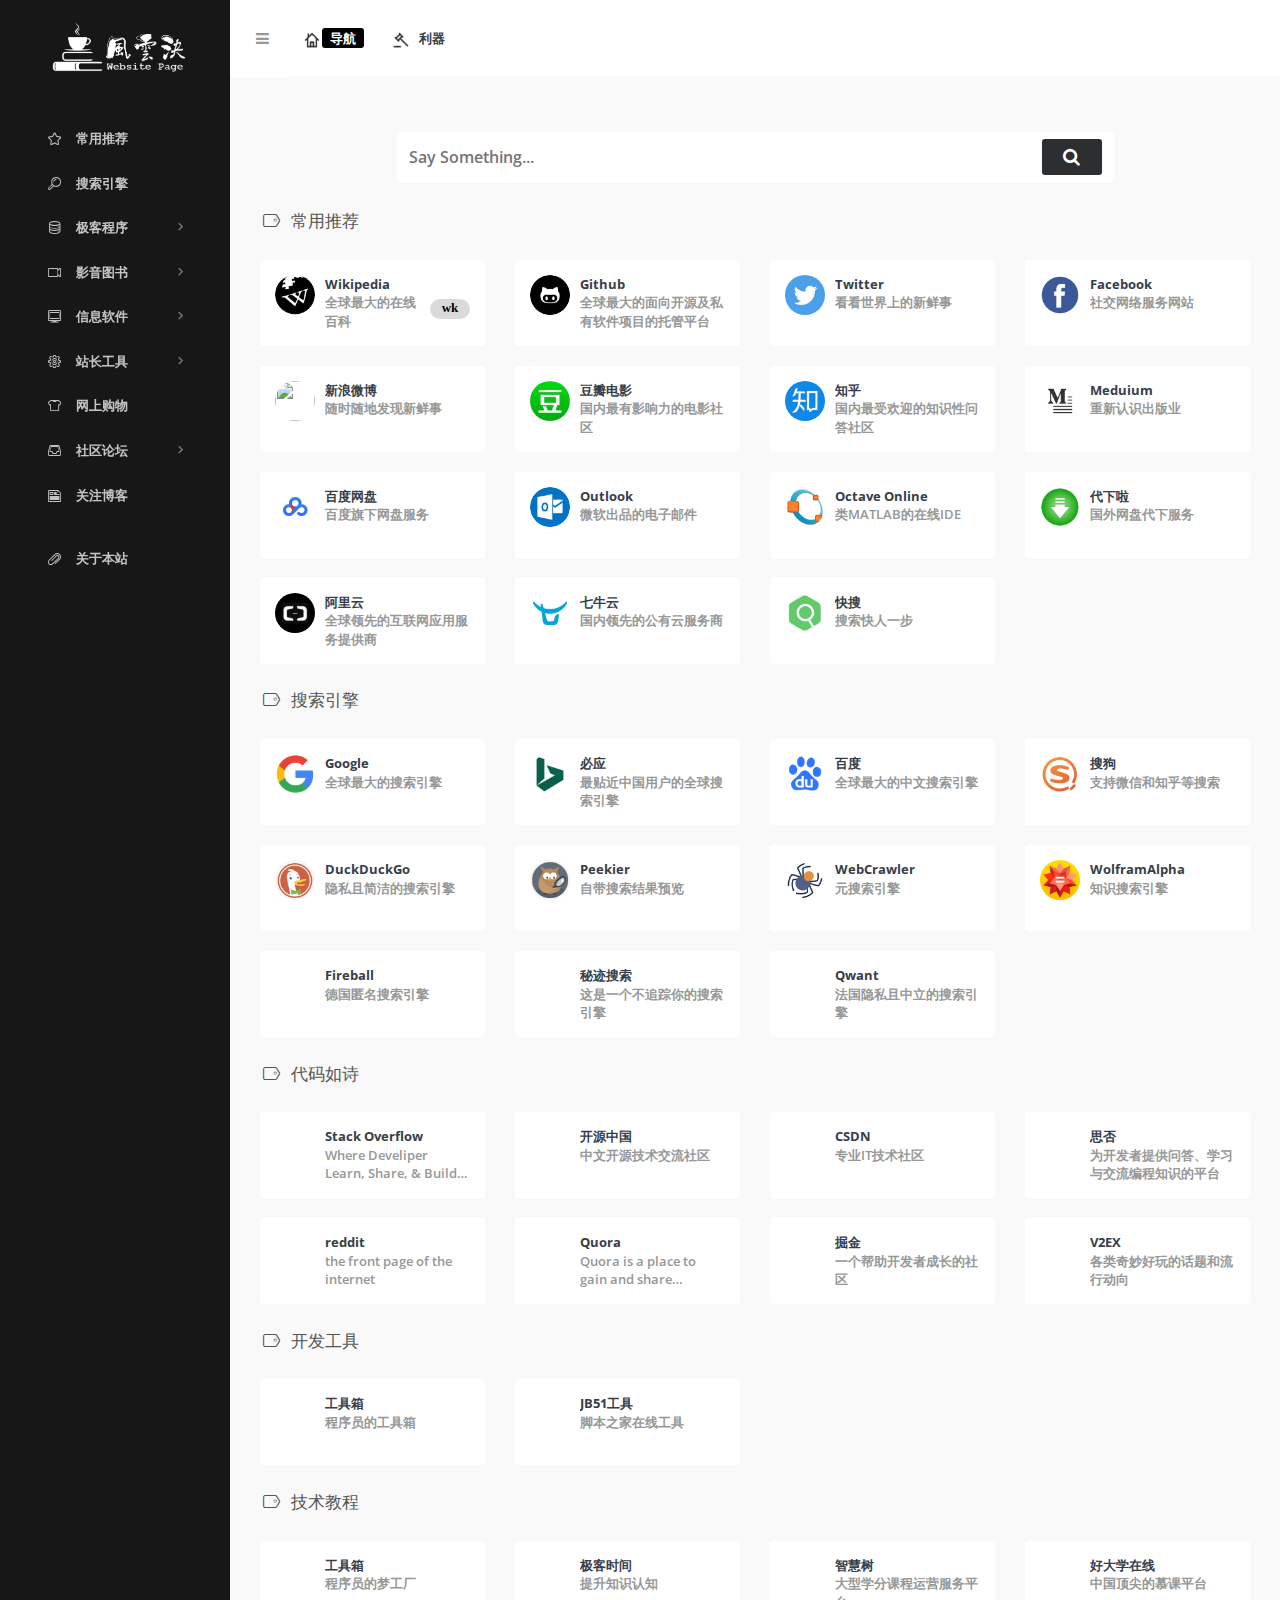
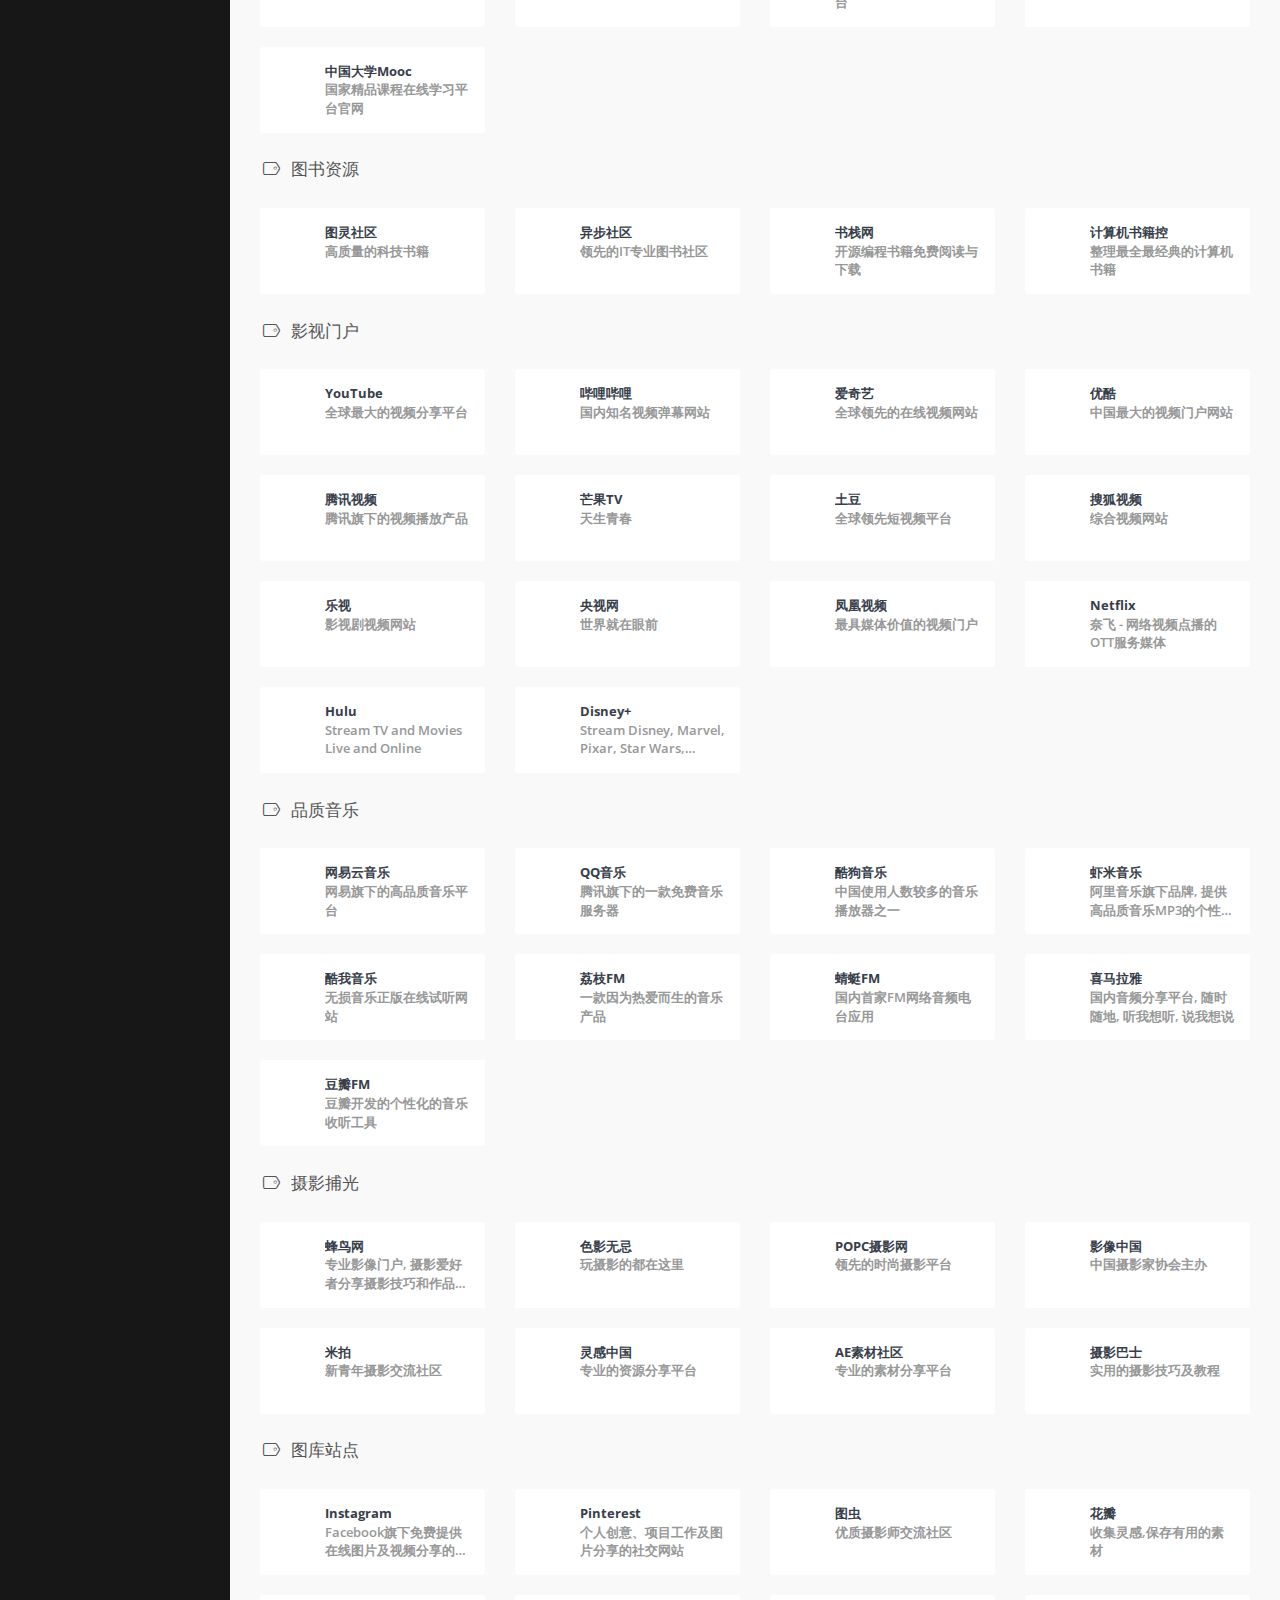
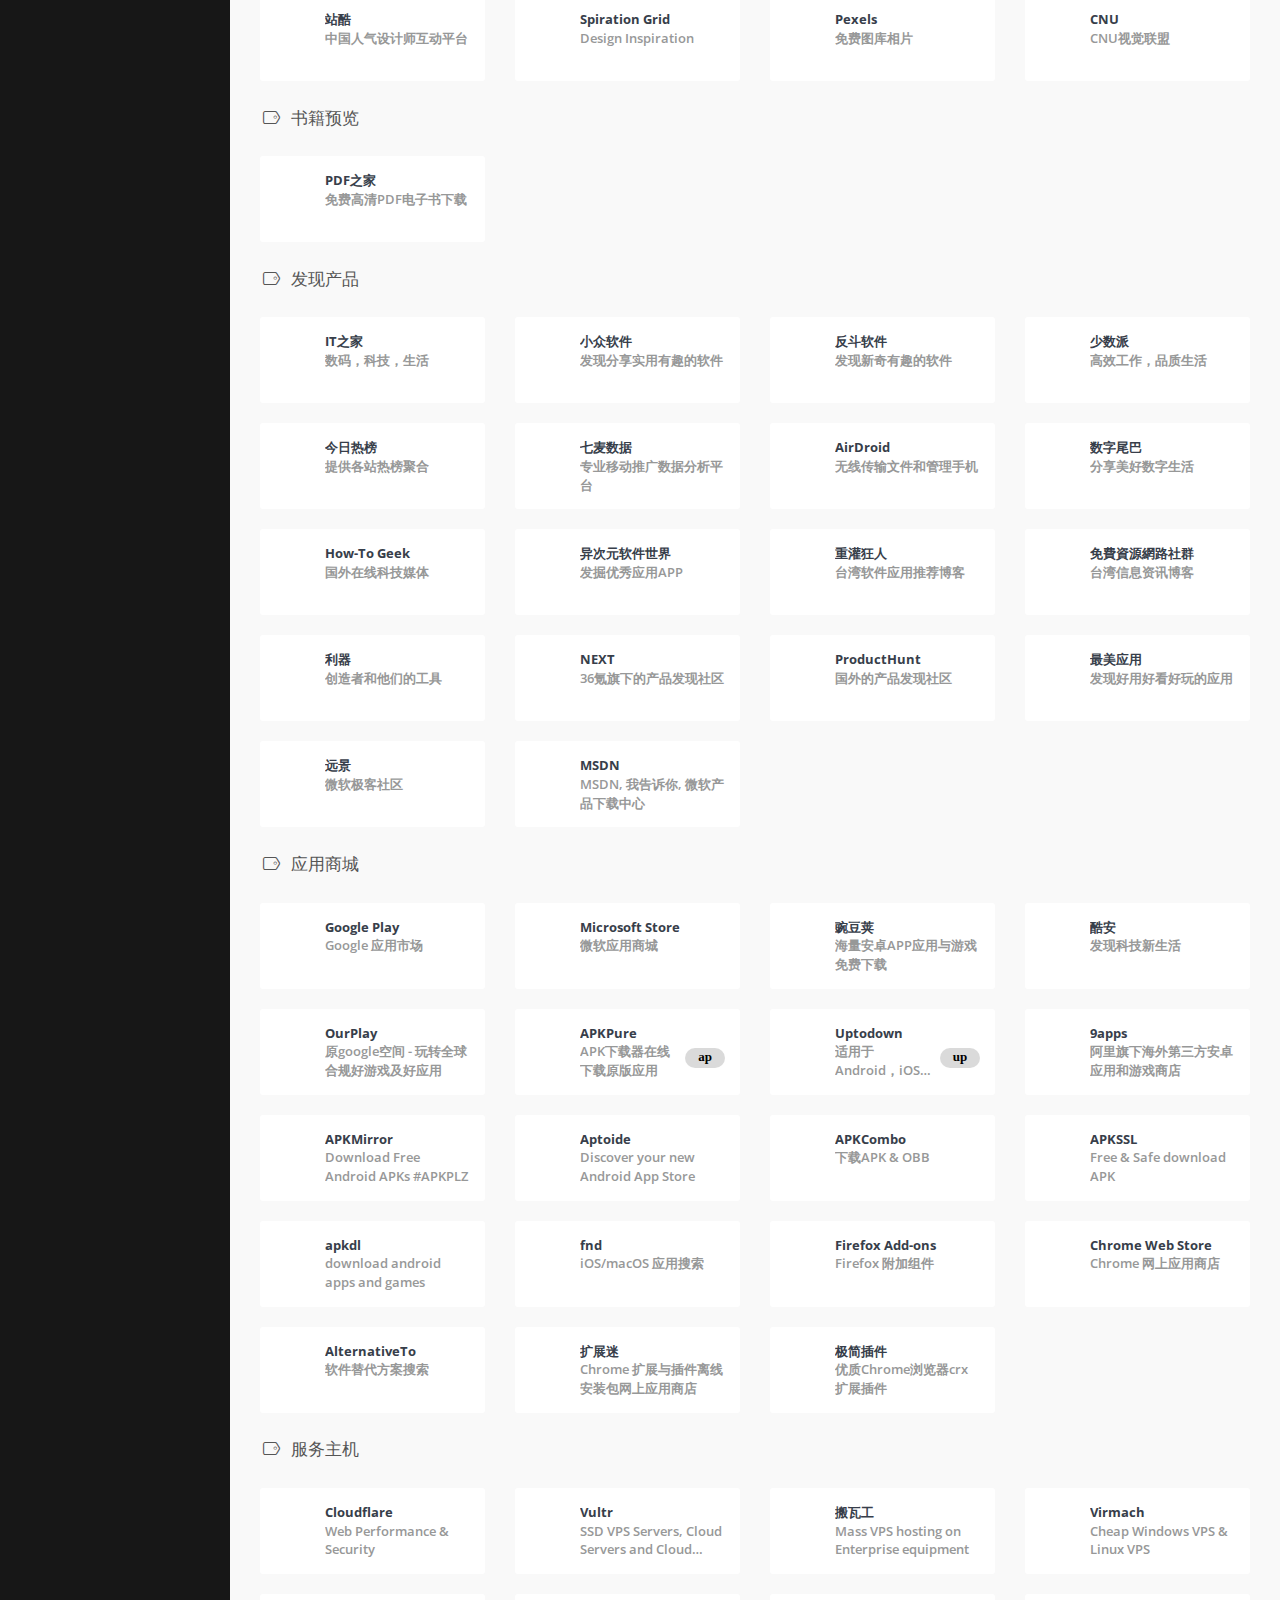
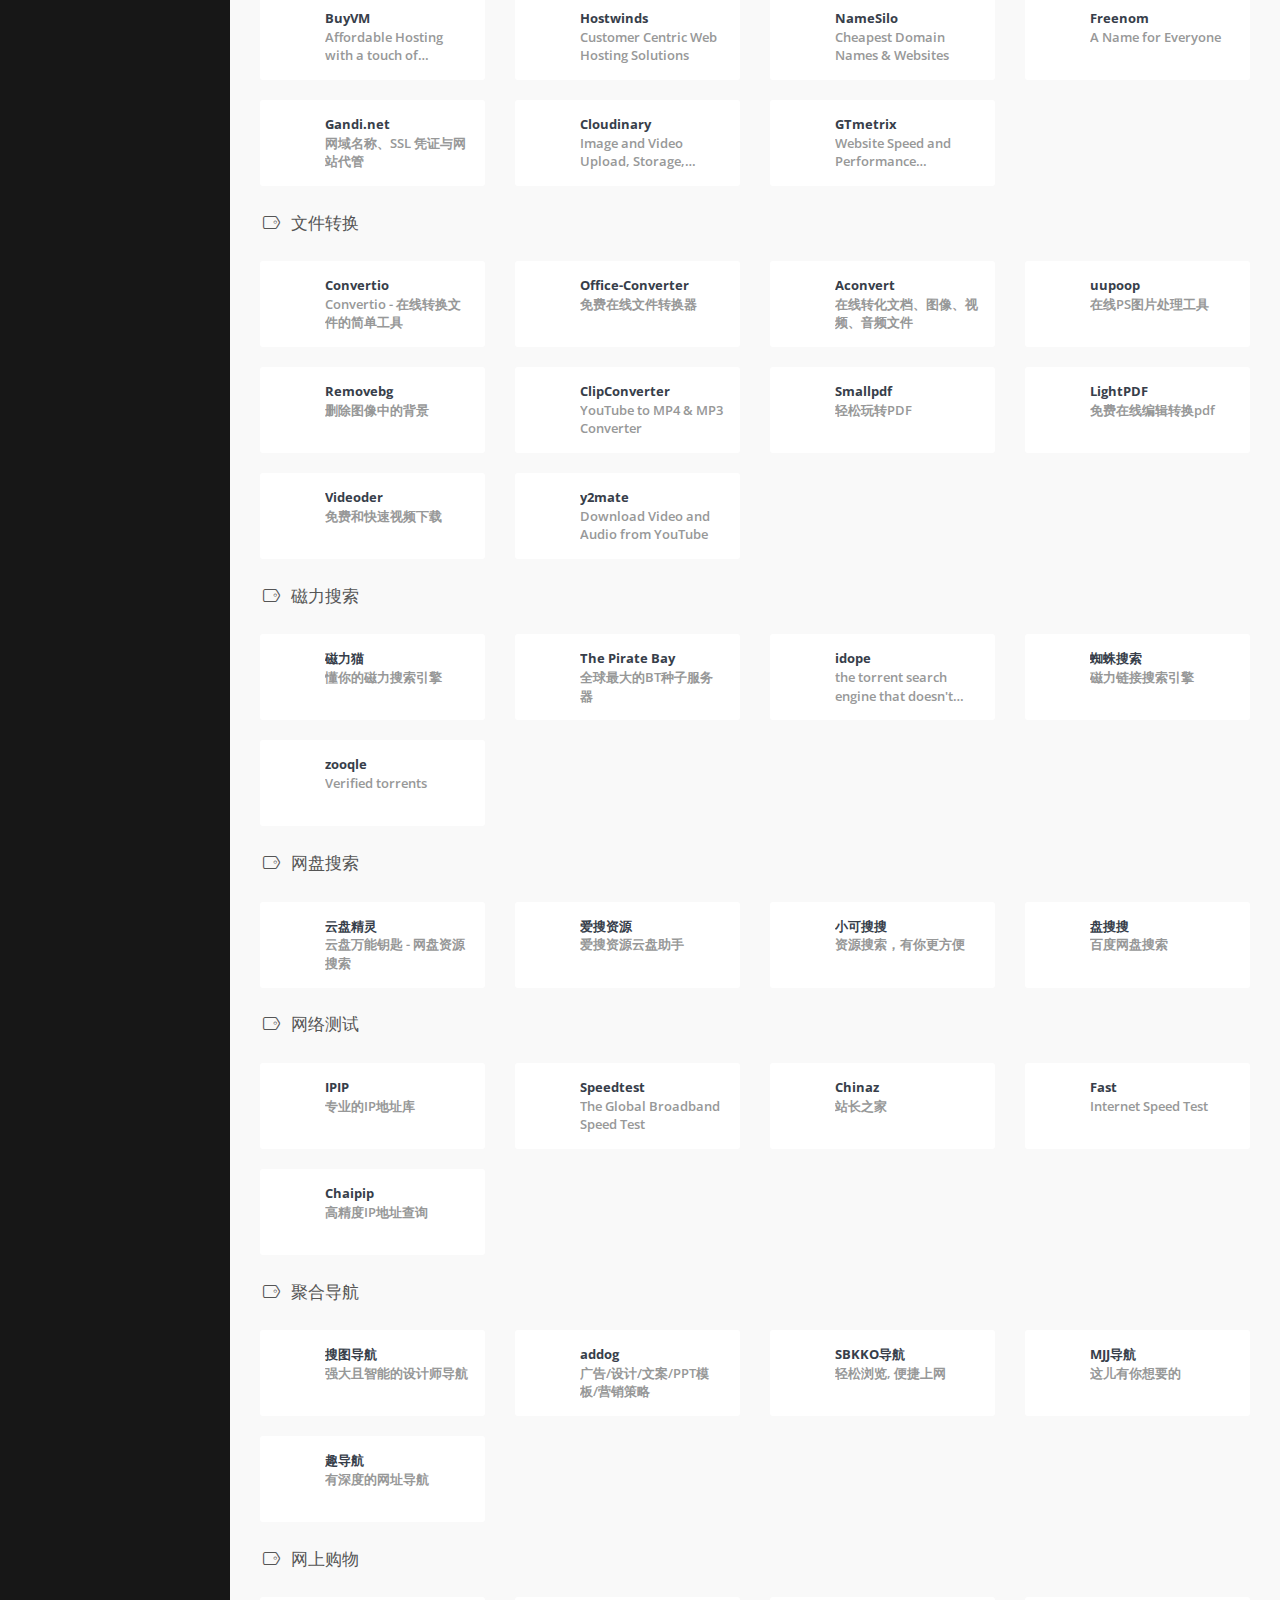
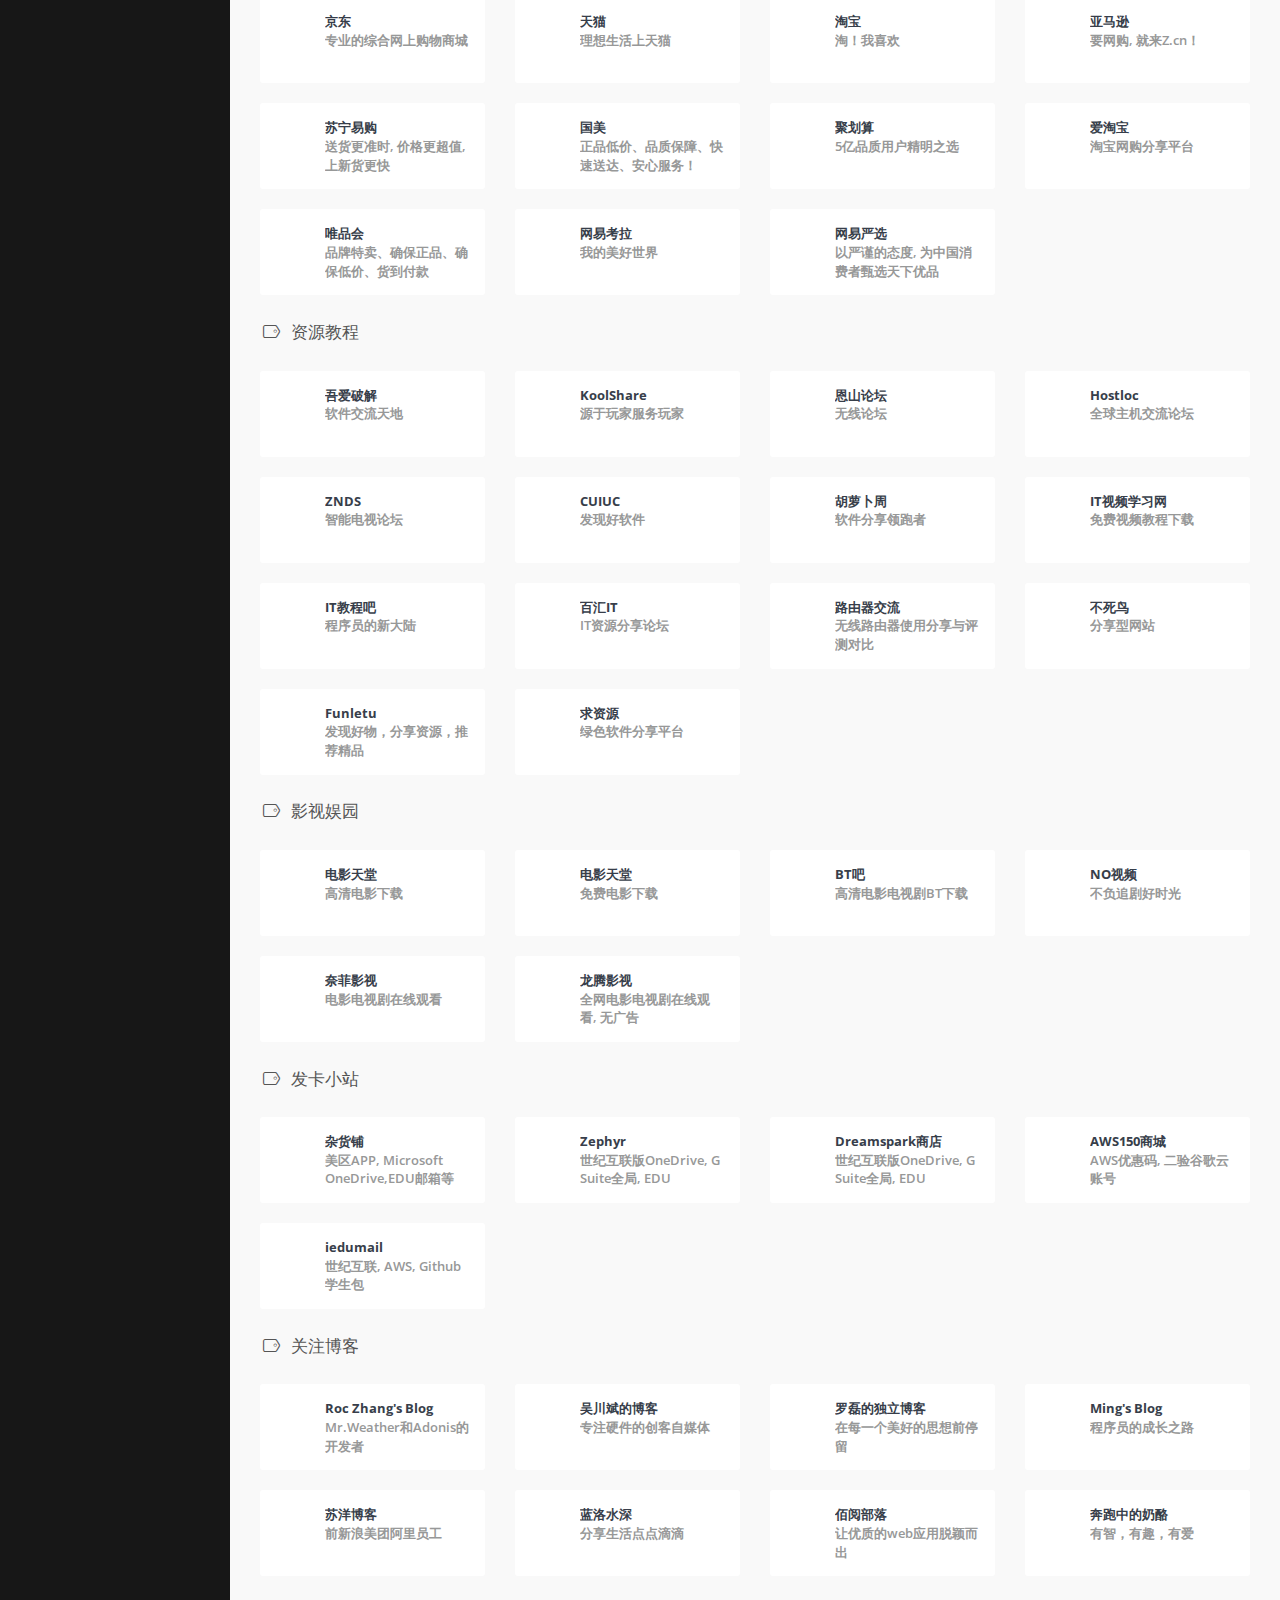
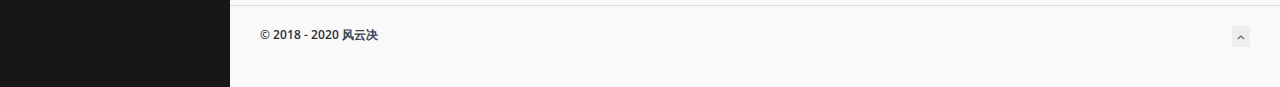
==== commit 4f8080d0: "add bookstack" ====
--- a/index.html
+++ b/index.html
@@ -967,6 +967,21 @@
 		</div>
 	</div>
 	<div class="col-sm-3">
+		<div class="xe-widget xe-conversations box2 label-info" onclick="window.open('https://www.bookstack.cn/', '_blank')" data-toggle="tooltip" data-placement="bottom" title="" data-original-title="https://www.bookstack.cn/">
+			<div class="xe-comment-entry">
+				<a class="xe-user-img">
+					<img data-src="./assets/images/logos/bookstack.webp" class="lozad img-circle" width="40">
+				</a>
+				<div class="xe-comment">
+					<a href="#" class="xe-user-name overflowClip_1">
+						<strong>书栈网</strong>
+					</a>
+					<p class="overflowClip_2">开源编程书籍免费阅读与下载</p>
+				</div>
+			</div>
+		</div>
+	</div>
+	<div class="col-sm-3">
 		<div class="xe-widget xe-conversations box2 label-info" onclick="window.open('http://bestcbooks.com/', '_blank')" data-toggle="tooltip" data-placement="bottom" title="" data-original-title="http://bestcbooks.com/">
 			<div class="xe-comment-entry">
 				<a class="xe-user-img">
@@ -981,6 +996,8 @@
 			</div>
 		</div>
 	</div>
+</div>
+<div class="row" id="content">
 </div>
 </br>
 <!-- END 图书资源 -->
--- a/assets/css/fonts/linecons/css/linecons.css
+++ b/assets/css/fonts/linecons/css/linecons.css
@@ -1,100 +1,100 @@
-@font-face {
-  font-family: 'linecons';
-  src: url('../font/linecons.eot?24293614');
-  src: url('../font/linecons.eot?24293614#iefix') format('embedded-opentype'),
-       url('../font/linecons.woff?24293614') format('woff'),
-       url('../font/linecons.ttf?24293614') format('truetype'),
-       url('../font/linecons.svg?24293614#linecons') format('svg');
-  font-weight: normal;
-  font-style: normal;
-}
-/* Chrome hack: SVG is rendered more smooth in Windozze. 100% magic, uncomment if you need it. */
-/* Note, that will break hinting! In other OS-es font will be not as sharp as it could be */
-/*
-@media screen and (-webkit-min-device-pixel-ratio:0) {
-  @font-face {
-    font-family: 'linecons';
-    src: url('../font/linecons.svg?24293614#linecons') format('svg');
-  }
-}
-*/
- 
- [class^="linecons-"]:before, [class*=" linecons-"]:before {
-  font-family: "linecons";
-  font-style: normal;
-  font-weight: normal;
-  speak: none;
- 
-  display: inline-block;
-  text-decoration: inherit;
-  width: 1em;
-  margin-right: .2em;
-  text-align: center;
-  /* opacity: .8; */
- 
-  /* For safety - reset parent styles, that can break glyph codes*/
-  font-variant: normal;
-  text-transform: none;
-     
-  /* fix buttons height, for twitter bootstrap */
-  line-height: 1em;
- 
-  /* Animation center compensation - margins should be symmetric */
-  /* remove if not needed */
-  margin-left: .2em;
- 
-  /* you can be more comfortable with increased icons size */
-  /* font-size: 120%; */
- 
-  /* Uncomment for 3D effect */
-  /* text-shadow: 1px 1px 1px rgba(127, 127, 127, 0.3); */
-}
- 
-.linecons-music:before { content: '\e800'; } /* '' */
-.linecons-search:before { content: '\e801'; } /* '' */
-.linecons-mail:before { content: '\e802'; } /* '' */
-.linecons-heart:before { content: '\e803'; } /* '' */
-.linecons-star:before { content: '\e804'; } /* '' */
-.linecons-user:before { content: '\e805'; } /* '' */
-.linecons-videocam:before { content: '\e806'; } /* '' */
-.linecons-camera:before { content: '\e807'; } /* '' */
-.linecons-photo:before { content: '\e808'; } /* '' */
-.linecons-attach:before { content: '\e809'; } /* '' */
-.linecons-lock:before { content: '\e80a'; } /* '' */
-.linecons-eye:before { content: '\e80b'; } /* '' */
-.linecons-tag:before { content: '\e80c'; } /* '' */
-.linecons-thumbs-up:before { content: '\e80d'; } /* '' */
-.linecons-pencil:before { content: '\e80e'; } /* '' */
-.linecons-comment:before { content: '\e80f'; } /* '' */
-.linecons-location:before { content: '\e810'; } /* '' */
-.linecons-cup:before { content: '\e811'; } /* '' */
-.linecons-trash:before { content: '\e812'; } /* '' */
-.linecons-doc:before { content: '\e813'; } /* '' */
-.linecons-note:before { content: '\e814'; } /* '' */
-.linecons-cog:before { content: '\e815'; } /* '' */
-.linecons-params:before { content: '\e816'; } /* '' */
-.linecons-calendar:before { content: '\e817'; } /* '' */
-.linecons-sound:before { content: '\e818'; } /* '' */
-.linecons-clock:before { content: '\e819'; } /* '' */
-.linecons-lightbulb:before { content: '\e81a'; } /* '' */
-.linecons-tv:before { content: '\e81b'; } /* '' */
-.linecons-desktop:before { content: '\e81c'; } /* '' */
-.linecons-mobile:before { content: '\e81d'; } /* '' */
-.linecons-cd:before { content: '\e81e'; } /* '' */
-.linecons-inbox:before { content: '\e81f'; } /* '' */
-.linecons-globe:before { content: '\e820'; } /* '' */
-.linecons-cloud:before { content: '\e821'; } /* '' */
-.linecons-paper-plane:before { content: '\e822'; } /* '' */
-.linecons-fire:before { content: '\e823'; } /* '' */
-.linecons-graduation-cap:before { content: '\e824'; } /* '' */
-.linecons-megaphone:before { content: '\e825'; } /* '' */
-.linecons-database:before { content: '\e826'; } /* '' */
-.linecons-key:before { content: '\e827'; } /* '' */
-.linecons-beaker:before { content: '\e828'; } /* '' */
-.linecons-truck:before { content: '\e829'; } /* '' */
-.linecons-money:before { content: '\e82a'; } /* '' */
-.linecons-food:before { content: '\e82b'; } /* '' */
-.linecons-shop:before { content: '\e82c'; } /* '' */
-.linecons-diamond:before { content: '\e82d'; } /* '' */
-.linecons-t-shirt:before { content: '\e82e'; } /* '' */
+@font-face {
+  font-family: 'linecons';
+  src: url('../font/linecons.eot?24293614');
+  src: url('../font/linecons.eot?24293614#iefix') format('embedded-opentype'),
+       url('../font/linecons.woff?24293614') format('woff'),
+       url('../font/linecons.ttf?24293614') format('truetype'),
+       url('../font/linecons.svg?24293614#linecons') format('svg');
+  font-weight: normal;
+  font-style: normal;
+}
+/* Chrome hack: SVG is rendered more smooth in Windozze. 100% magic, uncomment if you need it. */
+/* Note, that will break hinting! In other OS-es font will be not as sharp as it could be */
+/*
+@media screen and (-webkit-min-device-pixel-ratio:0) {
+  @font-face {
+    font-family: 'linecons';
+    src: url('../font/linecons.svg?24293614#linecons') format('svg');
+  }
+}
+*/
+ 
+ [class^="linecons-"]:before, [class*=" linecons-"]:before {
+  font-family: "linecons";
+  font-style: normal;
+  font-weight: normal;
+  speak: none;
+ 
+  display: inline-block;
+  text-decoration: inherit;
+  width: 1em;
+  margin-right: .2em;
+  text-align: center;
+  /* opacity: .8; */
+ 
+  /* For safety - reset parent styles, that can break glyph codes*/
+  font-variant: normal;
+  text-transform: none;
+     
+  /* fix buttons height, for twitter bootstrap */
+  line-height: 1em;
+ 
+  /* Animation center compensation - margins should be symmetric */
+  /* remove if not needed */
+  margin-left: .2em;
+ 
+  /* you can be more comfortable with increased icons size */
+  /* font-size: 120%; */
+ 
+  /* Uncomment for 3D effect */
+  /* text-shadow: 1px 1px 1px rgba(127, 127, 127, 0.3); */
+}
+ 
+.linecons-music:before { content: '\e800'; } /* '' */
+.linecons-search:before { content: '\e801'; } /* '' */
+.linecons-mail:before { content: '\e802'; } /* '' */
+.linecons-heart:before { content: '\e803'; } /* '' */
+.linecons-star:before { content: '\e804'; } /* '' */
+.linecons-user:before { content: '\e805'; } /* '' */
+.linecons-videocam:before { content: '\e806'; } /* '' */
+.linecons-camera:before { content: '\e807'; } /* '' */
+.linecons-photo:before { content: '\e808'; } /* '' */
+.linecons-attach:before { content: '\e809'; } /* '' */
+.linecons-lock:before { content: '\e80a'; } /* '' */
+.linecons-eye:before { content: '\e80b'; } /* '' */
+.linecons-tag:before { content: '\e80c'; } /* '' */
+.linecons-thumbs-up:before { content: '\e80d'; } /* '' */
+.linecons-pencil:before { content: '\e80e'; } /* '' */
+.linecons-comment:before { content: '\e80f'; } /* '' */
+.linecons-location:before { content: '\e810'; } /* '' */
+.linecons-cup:before { content: '\e811'; } /* '' */
+.linecons-trash:before { content: '\e812'; } /* '' */
+.linecons-doc:before { content: '\e813'; } /* '' */
+.linecons-note:before { content: '\e814'; } /* '' */
+.linecons-cog:before { content: '\e815'; } /* '' */
+.linecons-params:before { content: '\e816'; } /* '' */
+.linecons-calendar:before { content: '\e817'; } /* '' */
+.linecons-sound:before { content: '\e818'; } /* '' */
+.linecons-clock:before { content: '\e819'; } /* '' */
+.linecons-lightbulb:before { content: '\e81a'; } /* '' */
+.linecons-tv:before { content: '\e81b'; } /* '' */
+.linecons-desktop:before { content: '\e81c'; } /* '' */
+.linecons-mobile:before { content: '\e81d'; } /* '' */
+.linecons-cd:before { content: '\e81e'; } /* '' */
+.linecons-inbox:before { content: '\e81f'; } /* '' */
+.linecons-globe:before { content: '\e820'; } /* '' */
+.linecons-cloud:before { content: '\e821'; } /* '' */
+.linecons-paper-plane:before { content: '\e822'; } /* '' */
+.linecons-fire:before { content: '\e823'; } /* '' */
+.linecons-graduation-cap:before { content: '\e824'; } /* '' */
+.linecons-megaphone:before { content: '\e825'; } /* '' */
+.linecons-database:before { content: '\e826'; } /* '' */
+.linecons-key:before { content: '\e827'; } /* '' */
+.linecons-beaker:before { content: '\e828'; } /* '' */
+.linecons-truck:before { content: '\e829'; } /* '' */
+.linecons-money:before { content: '\e82a'; } /* '' */
+.linecons-food:before { content: '\e82b'; } /* '' */
+.linecons-shop:before { content: '\e82c'; } /* '' */
+.linecons-diamond:before { content: '\e82d'; } /* '' */
+.linecons-t-shirt:before { content: '\e82e'; } /* '' */
 .linecons-wallet:before { content: '\e82f'; } /* '' */--- a/assets/css/fonts/iconfont/css/iconfont.css
+++ b/assets/css/fonts/iconfont/css/iconfont.css
@@ -1,380 +1,380 @@
-@font-face {font-family: "iconfont";
-  src: url('../font/iconfont.eot?t=1549692120337'); /* IE9 */
-  src: url('../font/iconfont.eot?t=1549692120337#iefix') format('embedded-opentype'), /* IE6-IE8 */
-  url('[data-uri]') format('woff2'),
-  url('../font/iconfont.woff?t=1549692120337') format('woff'),
-  url('../font/iconfont.ttf?t=1549692120337') format('truetype'), /* chrome, firefox, opera, Safari, Android, iOS 4.2+ */
-  url('../cont/iconfont.svg?t=1549692120337#iconfont') format('svg'); /* iOS 4.1- */
-}
-
-.iconfont {
-  font-family: "iconfont" !important;
-  font-size: 16px;
-  font-style: normal;
-  -webkit-font-smoothing: antialiased;
-  -moz-osx-font-smoothing: grayscale;
-}
-
-.icon-apple:before {
-  content: "\e6f2";
-}
-
-.icon-tumblr2:before {
-  content: "\e8a4";
-}
-
-.icon-baidu1193371easyiconnet:before {
-  content: "\e621";
-}
-
-.icon-ccjcb:before {
-  content: "\ea30";
-}
-
-.icon-ccmastercard:before {
-  content: "\ea31";
-}
-
-.icon-facebooksquare:before {
-  content: "\eab9";
-}
-
-.icon-slack:before {
-  content: "\e789";
-}
-
-.icon-link:before {
-  content: "\e667";
-}
-
-.icon-at:before {
-  content: "\e622";
-}
-
-.icon-dribbble3:before {
-  content: "\e6da";
-}
-
-.icon-pinterest:before {
-  content: "\e69e";
-}
-
-.icon-flickr3:before {
-  content: "\e6f3";
-}
-
-.icon-wordpress:before {
-  content: "\e848";
-}
-
-.icon-snssharedoubanon:before {
-  content: "\e61a";
-}
-
-.icon-vpnkey:before {
-  content: "\ed9e";
-}
-
-.icon-iconalipay:before {
-  content: "\e651";
-}
-
-.icon-music:before {
-  content: "\e657";
-}
-
-.icon-pindao:before {
-  content: "\e65a";
-}
-
-.icon-at1:before {
-  content: "\e661";
-}
-
-.icon-evernote:before {
-  content: "\e7f9";
-}
-
-.icon-link1:before {
-  content: "\e929";
-}
-
-.icon-wechat:before {
-  content: "\e640";
-}
-
-.icon-qq:before {
-  content: "\e647";
-}
-
-.icon-csdn:before {
-  content: "\e60a";
-}
-
-.icon-amazon:before {
-  content: "\e60b";
-}
-
-.icon-deviantart:before {
-  content: "\e6bd";
-}
-
-.icon-baiduyun1193372easyiconnet:before {
-  content: "\e612";
-}
-
-.icon-google:before {
-  content: "\e719";
-}
-
-.icon-dropbox:before {
-  content: "\e6c9";
-}
-
-.icon-skype:before {
-  content: "\e80c";
-}
-
-.icon-qzone02:before {
-  content: "\e639";
-}
-
-.icon-video:before {
-  content: "\e7c8";
-}
-
-.icon-Telephone:before {
-  content: "\e677";
-}
-
-.icon-wechat1:before {
-  content: "\e623";
-}
-
-.icon-twitter:before {
-  content: "\e69b";
-}
-
-.icon-code:before {
-  content: "\e626";
-}
-
-.icon-bitcoin:before {
-  content: "\e645";
-}
-
-.icon-cc-paypal:before {
-  content: "\e652";
-}
-
-.icon-cc-amex:before {
-  content: "\e653";
-}
-
-.icon-hashtag:before {
-  content: "\e6a8";
-}
-
-.icon-rss:before {
-  content: "\e6ee";
-}
-
-.icon-youtube:before {
-  content: "\e744";
-}
-
-.icon-406-telegram:before {
-  content: "\e6cb";
-}
-
-.icon-409-vk:before {
-  content: "\e6cd";
-}
-
-.icon-411-sina-weibo:before {
-  content: "\e6ce";
-}
-
-.icon--whatsapp:before {
-  content: "\e527";
-}
-
-.icon-quora_F:before {
-  content: "\e61b";
-}
-
-.icon-youku_F:before {
-  content: "\e624";
-}
-
-.icon-video-youtube:before {
-  content: "\e6ef";
-}
-
-.icon-microsoft:before {
-  content: "\e7fa";
-}
-
-.icon-qrcode-scan:before {
-  content: "\e866";
-}
-
-.icon-info:before {
-  content: "\e635";
-}
-
-.icon-paypal:before {
-  content: "\e69d";
-}
-
-.icon-qzone:before {
-  content: "\e602";
-}
-
-.icon-apple1:before {
-  content: "\e670";
-}
-
-.icon-video_fill_light:before {
-  content: "\e7e8";
-}
-
-.icon-cc-visa:before {
-  content: "\e642";
-}
-
-.icon-github:before {
-  content: "\e6a4";
-}
-
-.icon-music1:before {
-  content: "\e6e5";
-}
-
-.icon-reddit:before {
-  content: "\e701";
-}
-
-.icon-CN_cnblogs:before {
-  content: "\e64d";
-}
-
-.icon-CN_baidutieba:before {
-  content: "\e64e";
-}
-
-.icon-CN_jianshu:before {
-  content: "\e656";
-}
-
-.icon-CN_NetEasemusic:before {
-  content: "\e658";
-}
-
-.icon-warning:before {
-  content: "\e7e2";
-}
-
-.icon-instagram:before {
-  content: "\e607";
-}
-
-.icon-line:before {
-  content: "\e63e";
-}
-
-.icon-microsoftoutlook:before {
-  content: "\e654";
-}
-
-.icon-hexo:before {
-  content: "\e659";
-}
-
-.icon-linkedin:before {
-  content: "\e65c";
-}
-
-.icon-intel:before {
-  content: "\e669";
-}
-
-.icon-facebook:before {
-  content: "\e788";
-}
-
-.icon-git-repo-forked:before {
-  content: "\e799";
-}
-
-.icon-github1:before {
-  content: "\e61d";
-}
-
-.icon-google1:before {
-  content: "\e620";
-}
-
-.icon-pin:before {
-  content: "\e636";
-}
-
-.icon-skype1:before {
-  content: "\e648";
-}
-
-.icon-twitter1:before {
-  content: "\e655";
-}
-
-.icon-blogger-b:before {
-  content: "\f170";
-}
-
-.icon-ebay:before {
-  content: "\f194";
-}
-
-.icon-steam:before {
-  content: "\f23b";
-}
-
-.icon-trello:before {
-  content: "\f249";
-}
-
-.icon-wikipedia-w:before {
-  content: "\f265";
-}
-
-.icon-QQ:before {
-  content: "\e62f";
-}
-
-.icon-Gmail:before {
-  content: "\edc5";
-}
-
-.icon-jingdong-:before {
-  content: "\e504";
-}
-
-.icon-taobao:before {
-  content: "\e505";
-}
-
-.icon-md-infinite:before {
-  content: "\e81f";
-}
-
-.icon-behance-circle:before {
-  content: "\e6e4";
-}
-
-.icon-mail:before {
-  content: "\e6fc";
-}
-
-.icon-zhihu-circle:before {
-  content: "\e712";
-}
+@font-face {font-family: "iconfont";
+  src: url('../font/iconfont.eot?t=1549692120337'); /* IE9 */
+  src: url('../font/iconfont.eot?t=1549692120337#iefix') format('embedded-opentype'), /* IE6-IE8 */
+  url('[data-uri]') format('woff2'),
+  url('../font/iconfont.woff?t=1549692120337') format('woff'),
+  url('../font/iconfont.ttf?t=1549692120337') format('truetype'), /* chrome, firefox, opera, Safari, Android, iOS 4.2+ */
+  url('../cont/iconfont.svg?t=1549692120337#iconfont') format('svg'); /* iOS 4.1- */
+}
+
+.iconfont {
+  font-family: "iconfont" !important;
+  font-size: 16px;
+  font-style: normal;
+  -webkit-font-smoothing: antialiased;
+  -moz-osx-font-smoothing: grayscale;
+}
+
+.icon-apple:before {
+  content: "\e6f2";
+}
+
+.icon-tumblr2:before {
+  content: "\e8a4";
+}
+
+.icon-baidu1193371easyiconnet:before {
+  content: "\e621";
+}
+
+.icon-ccjcb:before {
+  content: "\ea30";
+}
+
+.icon-ccmastercard:before {
+  content: "\ea31";
+}
+
+.icon-facebooksquare:before {
+  content: "\eab9";
+}
+
+.icon-slack:before {
+  content: "\e789";
+}
+
+.icon-link:before {
+  content: "\e667";
+}
+
+.icon-at:before {
+  content: "\e622";
+}
+
+.icon-dribbble3:before {
+  content: "\e6da";
+}
+
+.icon-pinterest:before {
+  content: "\e69e";
+}
+
+.icon-flickr3:before {
+  content: "\e6f3";
+}
+
+.icon-wordpress:before {
+  content: "\e848";
+}
+
+.icon-snssharedoubanon:before {
+  content: "\e61a";
+}
+
+.icon-vpnkey:before {
+  content: "\ed9e";
+}
+
+.icon-iconalipay:before {
+  content: "\e651";
+}
+
+.icon-music:before {
+  content: "\e657";
+}
+
+.icon-pindao:before {
+  content: "\e65a";
+}
+
+.icon-at1:before {
+  content: "\e661";
+}
+
+.icon-evernote:before {
+  content: "\e7f9";
+}
+
+.icon-link1:before {
+  content: "\e929";
+}
+
+.icon-wechat:before {
+  content: "\e640";
+}
+
+.icon-qq:before {
+  content: "\e647";
+}
+
+.icon-csdn:before {
+  content: "\e60a";
+}
+
+.icon-amazon:before {
+  content: "\e60b";
+}
+
+.icon-deviantart:before {
+  content: "\e6bd";
+}
+
+.icon-baiduyun1193372easyiconnet:before {
+  content: "\e612";
+}
+
+.icon-google:before {
+  content: "\e719";
+}
+
+.icon-dropbox:before {
+  content: "\e6c9";
+}
+
+.icon-skype:before {
+  content: "\e80c";
+}
+
+.icon-qzone02:before {
+  content: "\e639";
+}
+
+.icon-video:before {
+  content: "\e7c8";
+}
+
+.icon-Telephone:before {
+  content: "\e677";
+}
+
+.icon-wechat1:before {
+  content: "\e623";
+}
+
+.icon-twitter:before {
+  content: "\e69b";
+}
+
+.icon-code:before {
+  content: "\e626";
+}
+
+.icon-bitcoin:before {
+  content: "\e645";
+}
+
+.icon-cc-paypal:before {
+  content: "\e652";
+}
+
+.icon-cc-amex:before {
+  content: "\e653";
+}
+
+.icon-hashtag:before {
+  content: "\e6a8";
+}
+
+.icon-rss:before {
+  content: "\e6ee";
+}
+
+.icon-youtube:before {
+  content: "\e744";
+}
+
+.icon-406-telegram:before {
+  content: "\e6cb";
+}
+
+.icon-409-vk:before {
+  content: "\e6cd";
+}
+
+.icon-411-sina-weibo:before {
+  content: "\e6ce";
+}
+
+.icon--whatsapp:before {
+  content: "\e527";
+}
+
+.icon-quora_F:before {
+  content: "\e61b";
+}
+
+.icon-youku_F:before {
+  content: "\e624";
+}
+
+.icon-video-youtube:before {
+  content: "\e6ef";
+}
+
+.icon-microsoft:before {
+  content: "\e7fa";
+}
+
+.icon-qrcode-scan:before {
+  content: "\e866";
+}
+
+.icon-info:before {
+  content: "\e635";
+}
+
+.icon-paypal:before {
+  content: "\e69d";
+}
+
+.icon-qzone:before {
+  content: "\e602";
+}
+
+.icon-apple1:before {
+  content: "\e670";
+}
+
+.icon-video_fill_light:before {
+  content: "\e7e8";
+}
+
+.icon-cc-visa:before {
+  content: "\e642";
+}
+
+.icon-github:before {
+  content: "\e6a4";
+}
+
+.icon-music1:before {
+  content: "\e6e5";
+}
+
+.icon-reddit:before {
+  content: "\e701";
+}
+
+.icon-CN_cnblogs:before {
+  content: "\e64d";
+}
+
+.icon-CN_baidutieba:before {
+  content: "\e64e";
+}
+
+.icon-CN_jianshu:before {
+  content: "\e656";
+}
+
+.icon-CN_NetEasemusic:before {
+  content: "\e658";
+}
+
+.icon-warning:before {
+  content: "\e7e2";
+}
+
+.icon-instagram:before {
+  content: "\e607";
+}
+
+.icon-line:before {
+  content: "\e63e";
+}
+
+.icon-microsoftoutlook:before {
+  content: "\e654";
+}
+
+.icon-hexo:before {
+  content: "\e659";
+}
+
+.icon-linkedin:before {
+  content: "\e65c";
+}
+
+.icon-intel:before {
+  content: "\e669";
+}
+
+.icon-facebook:before {
+  content: "\e788";
+}
+
+.icon-git-repo-forked:before {
+  content: "\e799";
+}
+
+.icon-github1:before {
+  content: "\e61d";
+}
+
+.icon-google1:before {
+  content: "\e620";
+}
+
+.icon-pin:before {
+  content: "\e636";
+}
+
+.icon-skype1:before {
+  content: "\e648";
+}
+
+.icon-twitter1:before {
+  content: "\e655";
+}
+
+.icon-blogger-b:before {
+  content: "\f170";
+}
+
+.icon-ebay:before {
+  content: "\f194";
+}
+
+.icon-steam:before {
+  content: "\f23b";
+}
+
+.icon-trello:before {
+  content: "\f249";
+}
+
+.icon-wikipedia-w:before {
+  content: "\f265";
+}
+
+.icon-QQ:before {
+  content: "\e62f";
+}
+
+.icon-Gmail:before {
+  content: "\edc5";
+}
+
+.icon-jingdong-:before {
+  content: "\e504";
+}
+
+.icon-taobao:before {
+  content: "\e505";
+}
+
+.icon-md-infinite:before {
+  content: "\e81f";
+}
+
+.icon-behance-circle:before {
+  content: "\e6e4";
+}
+
+.icon-mail:before {
+  content: "\e6fc";
+}
+
+.icon-zhihu-circle:before {
+  content: "\e712";
+}
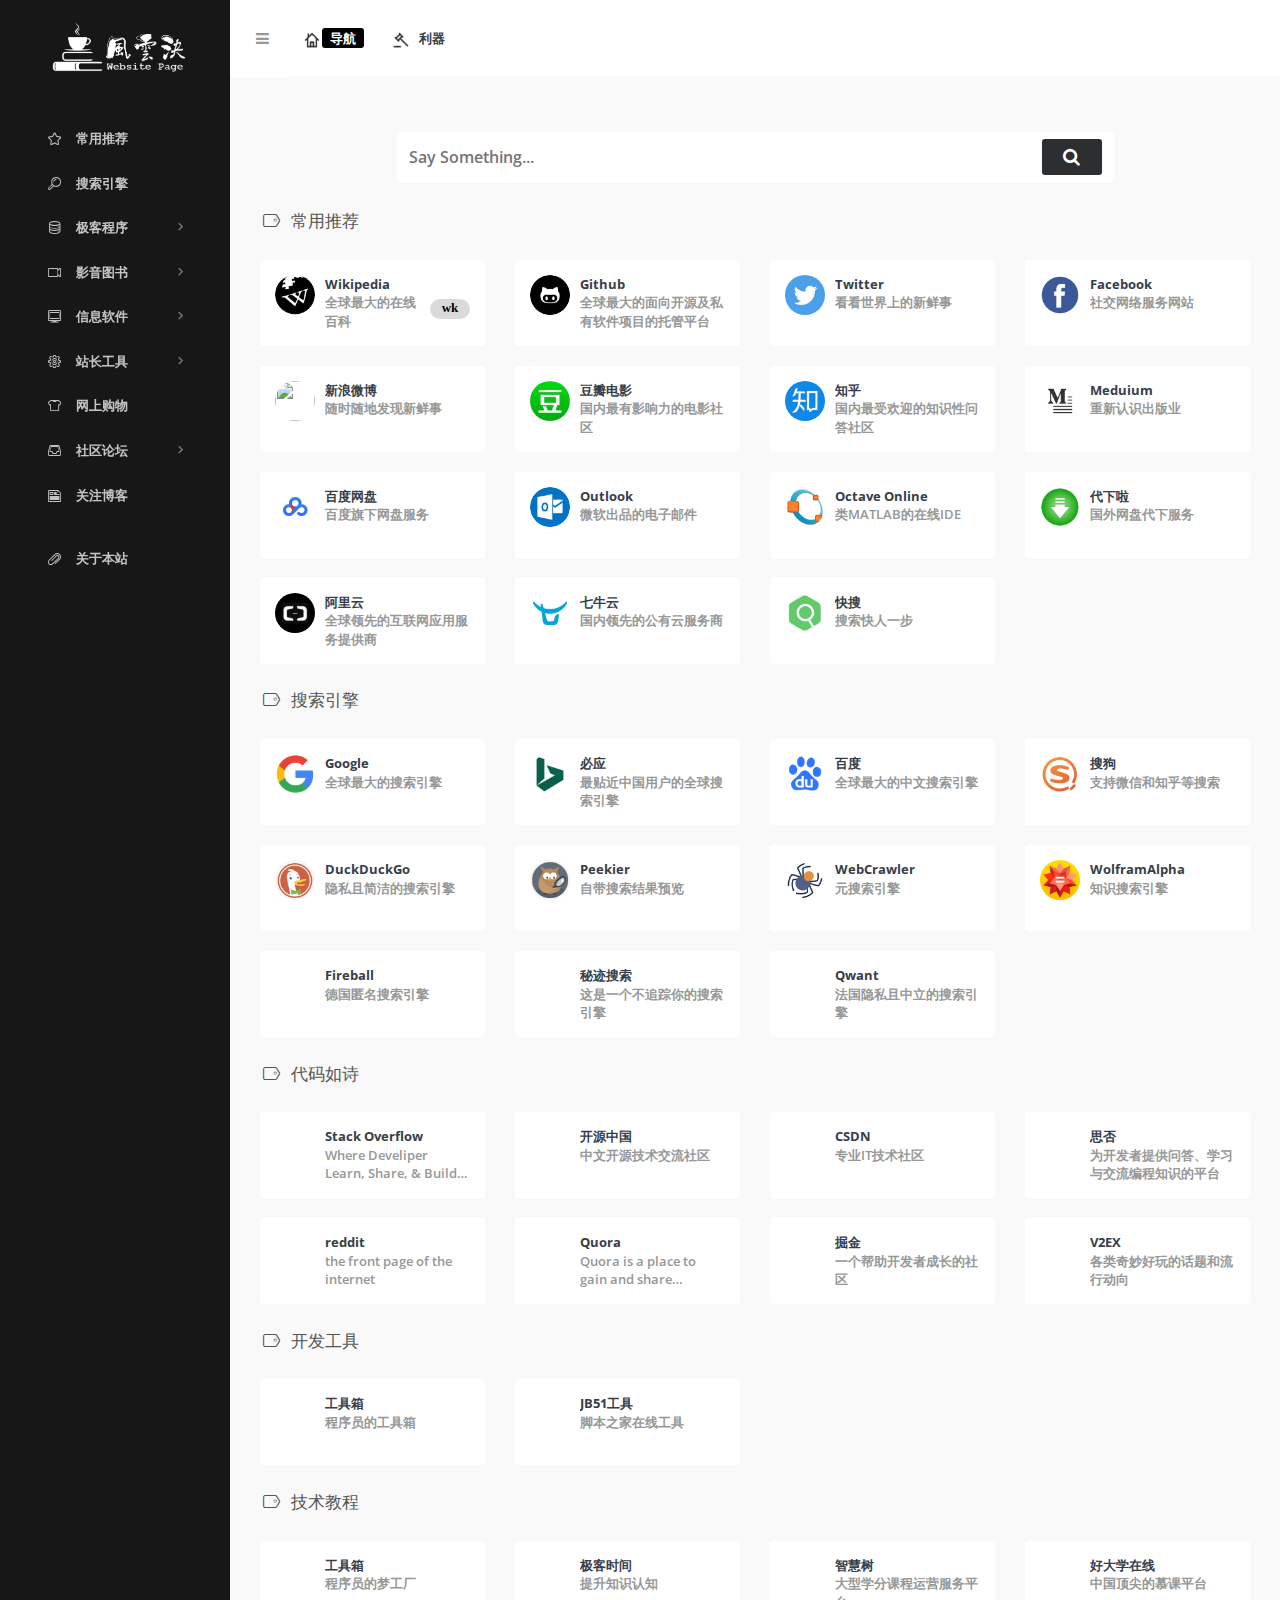
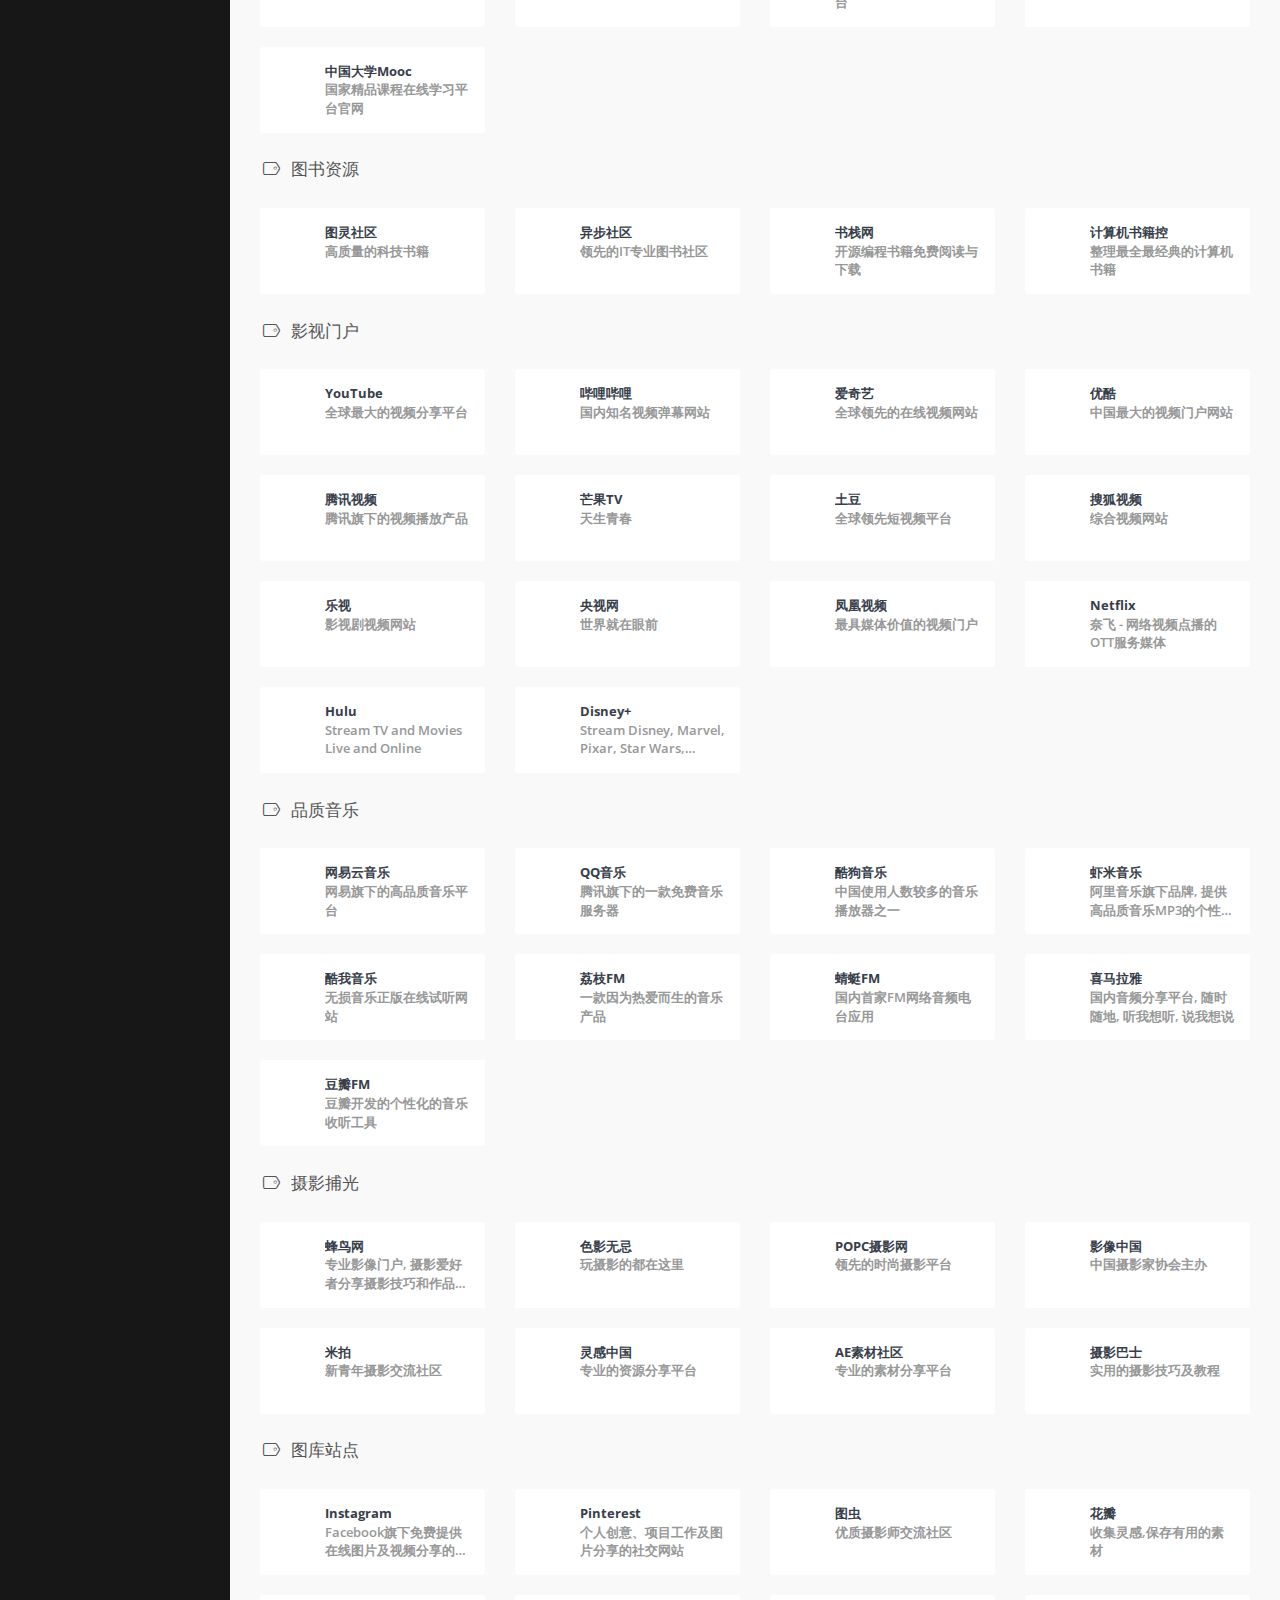
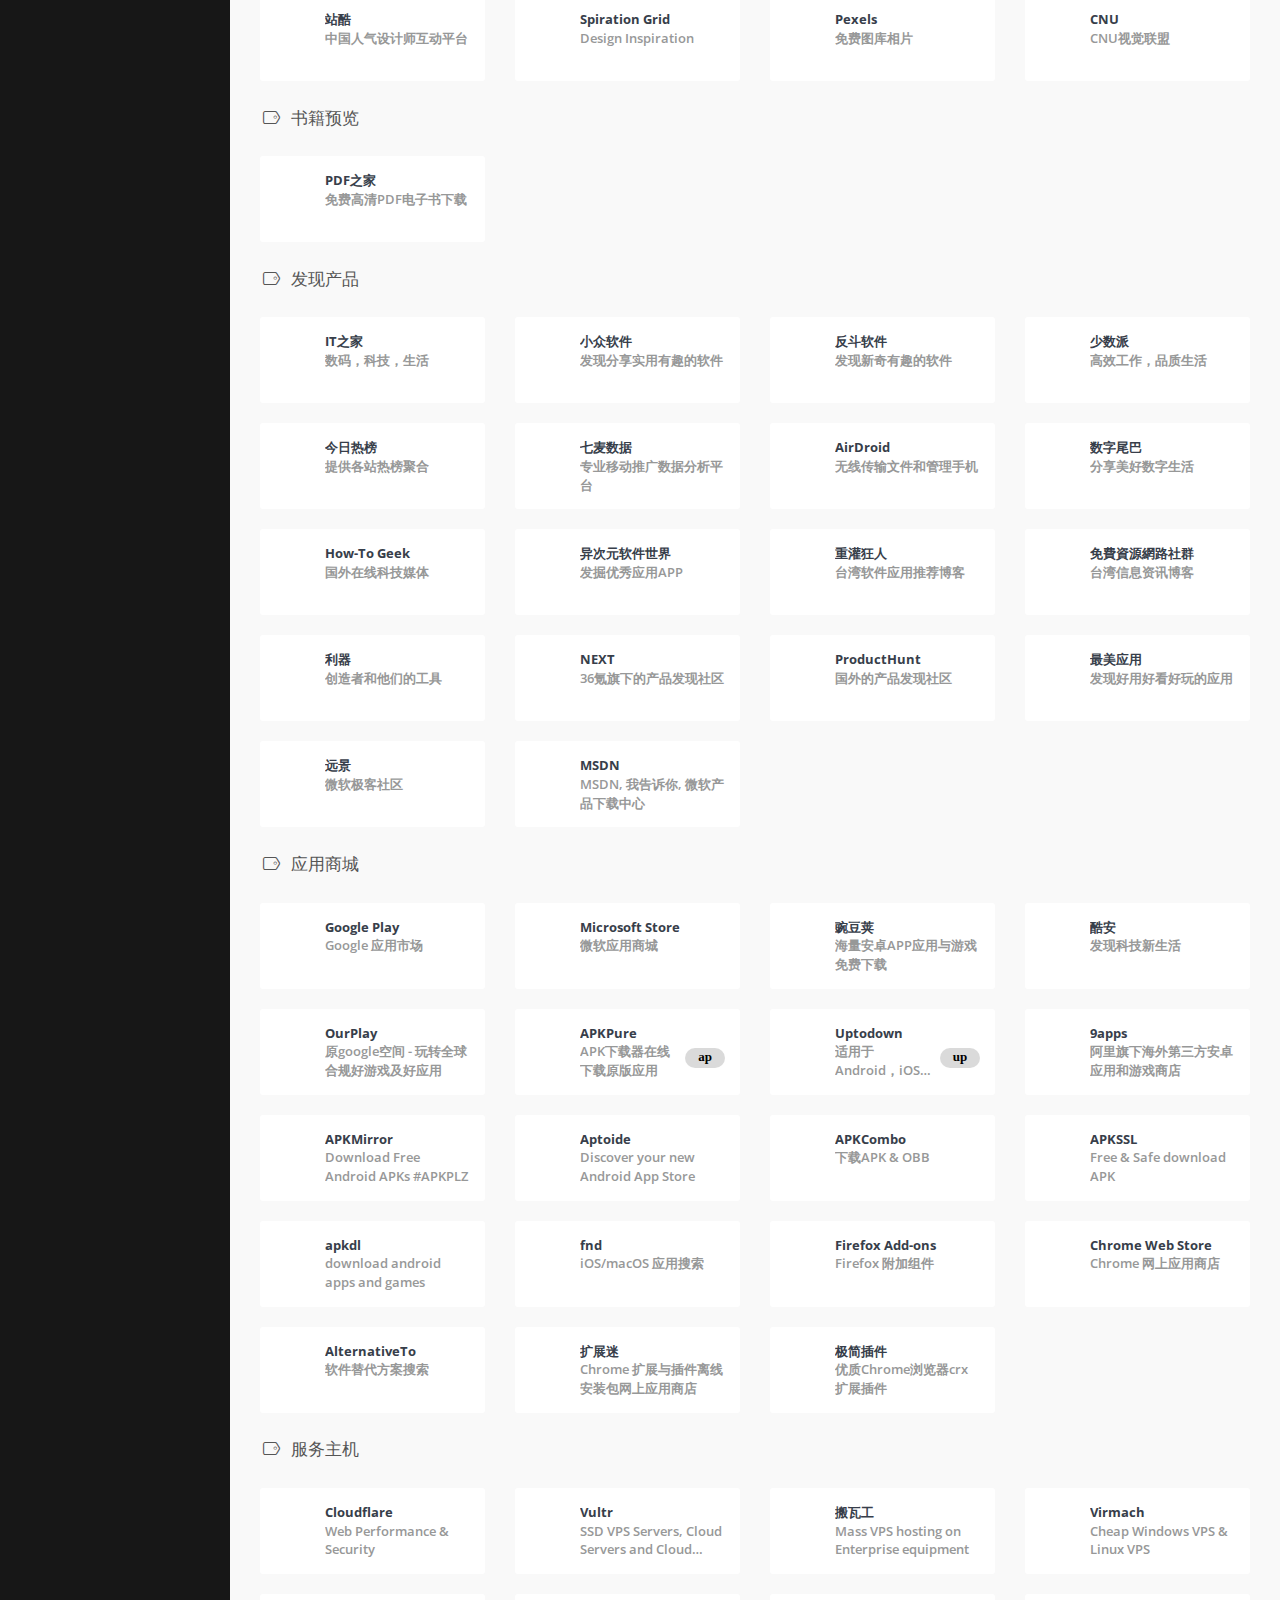
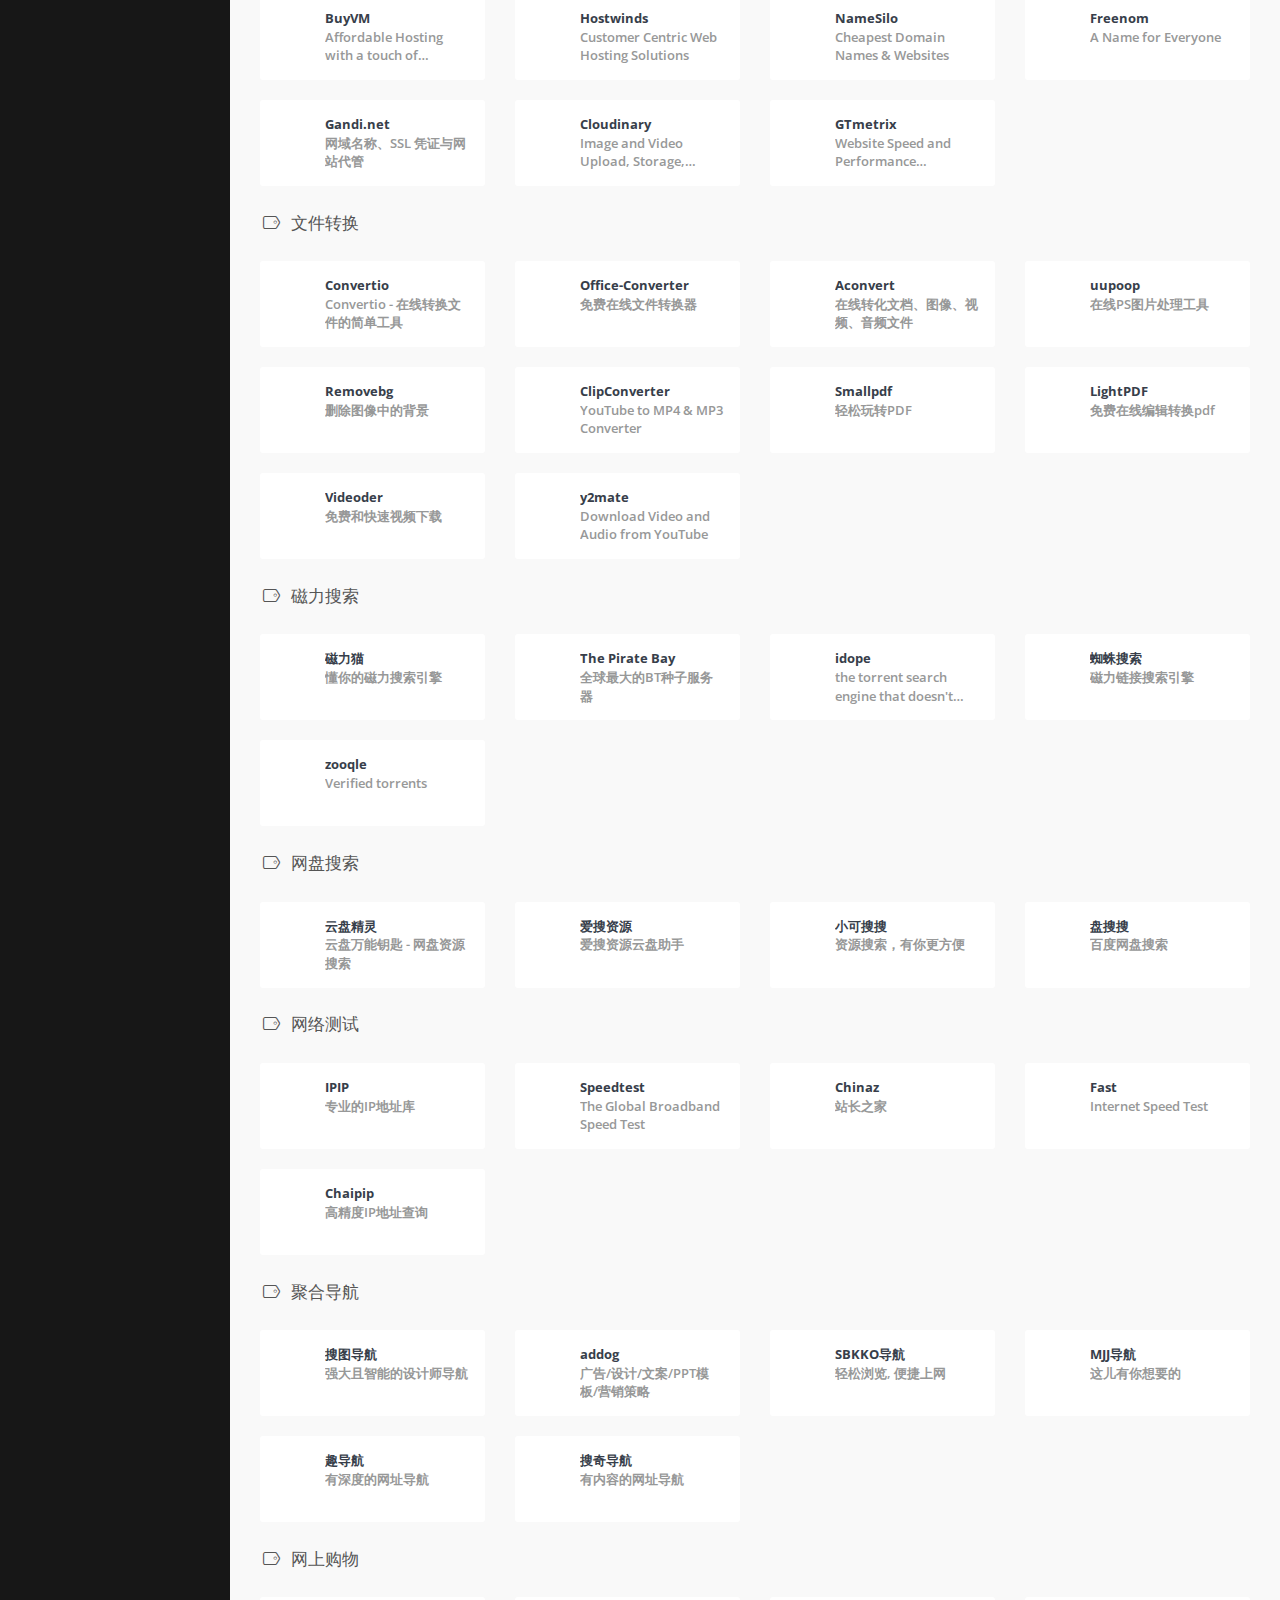
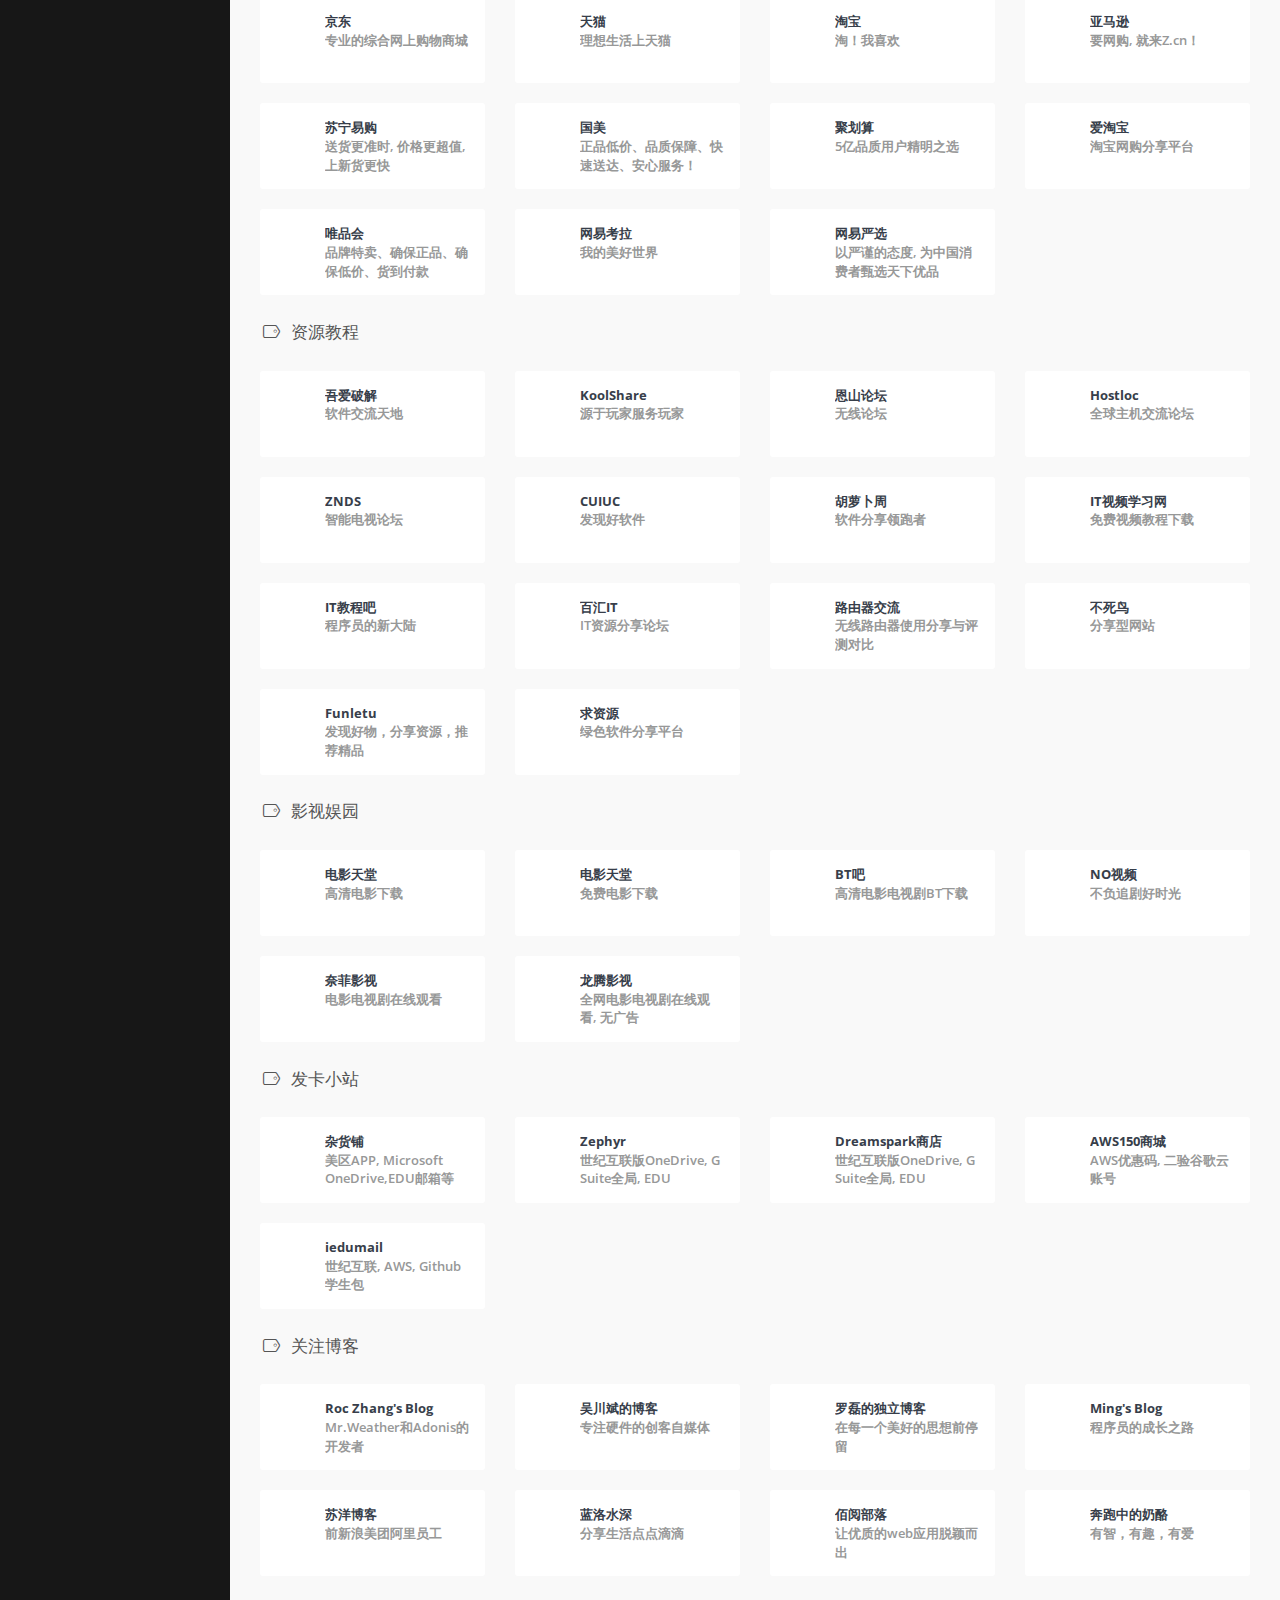
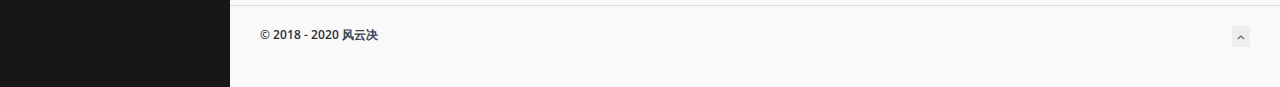
==== commit 2b335e37: "souqingdaohang" ====
--- a/index.html
+++ b/index.html
@@ -2883,6 +2883,21 @@
 			</div>
 		</div>
 	</div>
+	<div class="col-sm-3">
+		<div class="xe-widget xe-conversations box2 label-info" onclick="window.open('https://www.souqidaohang.com/', '_blank')" data-toggle="tooltip" data-placement="bottom" title="" data-original-title="https://www.souqidaohang.com/">
+			<div class="xe-comment-entry">
+				<a class="xe-user-img">
+					<img data-src="./assets/images/logos/souqidaohang.webp" class="lozad img-circle" width="40">
+				</a>
+				<div class="xe-comment">
+					<a href="#" class="xe-user-name overflowClip_1">
+						<strong>搜奇导航</strong>
+					</a>
+					<p class="overflowClip_2">有内容的网址导航</p>
+				</div>
+			</div>
+		</div>
+	</div>
 </div>
 </br>
 <!-- END 聚合导航 -->
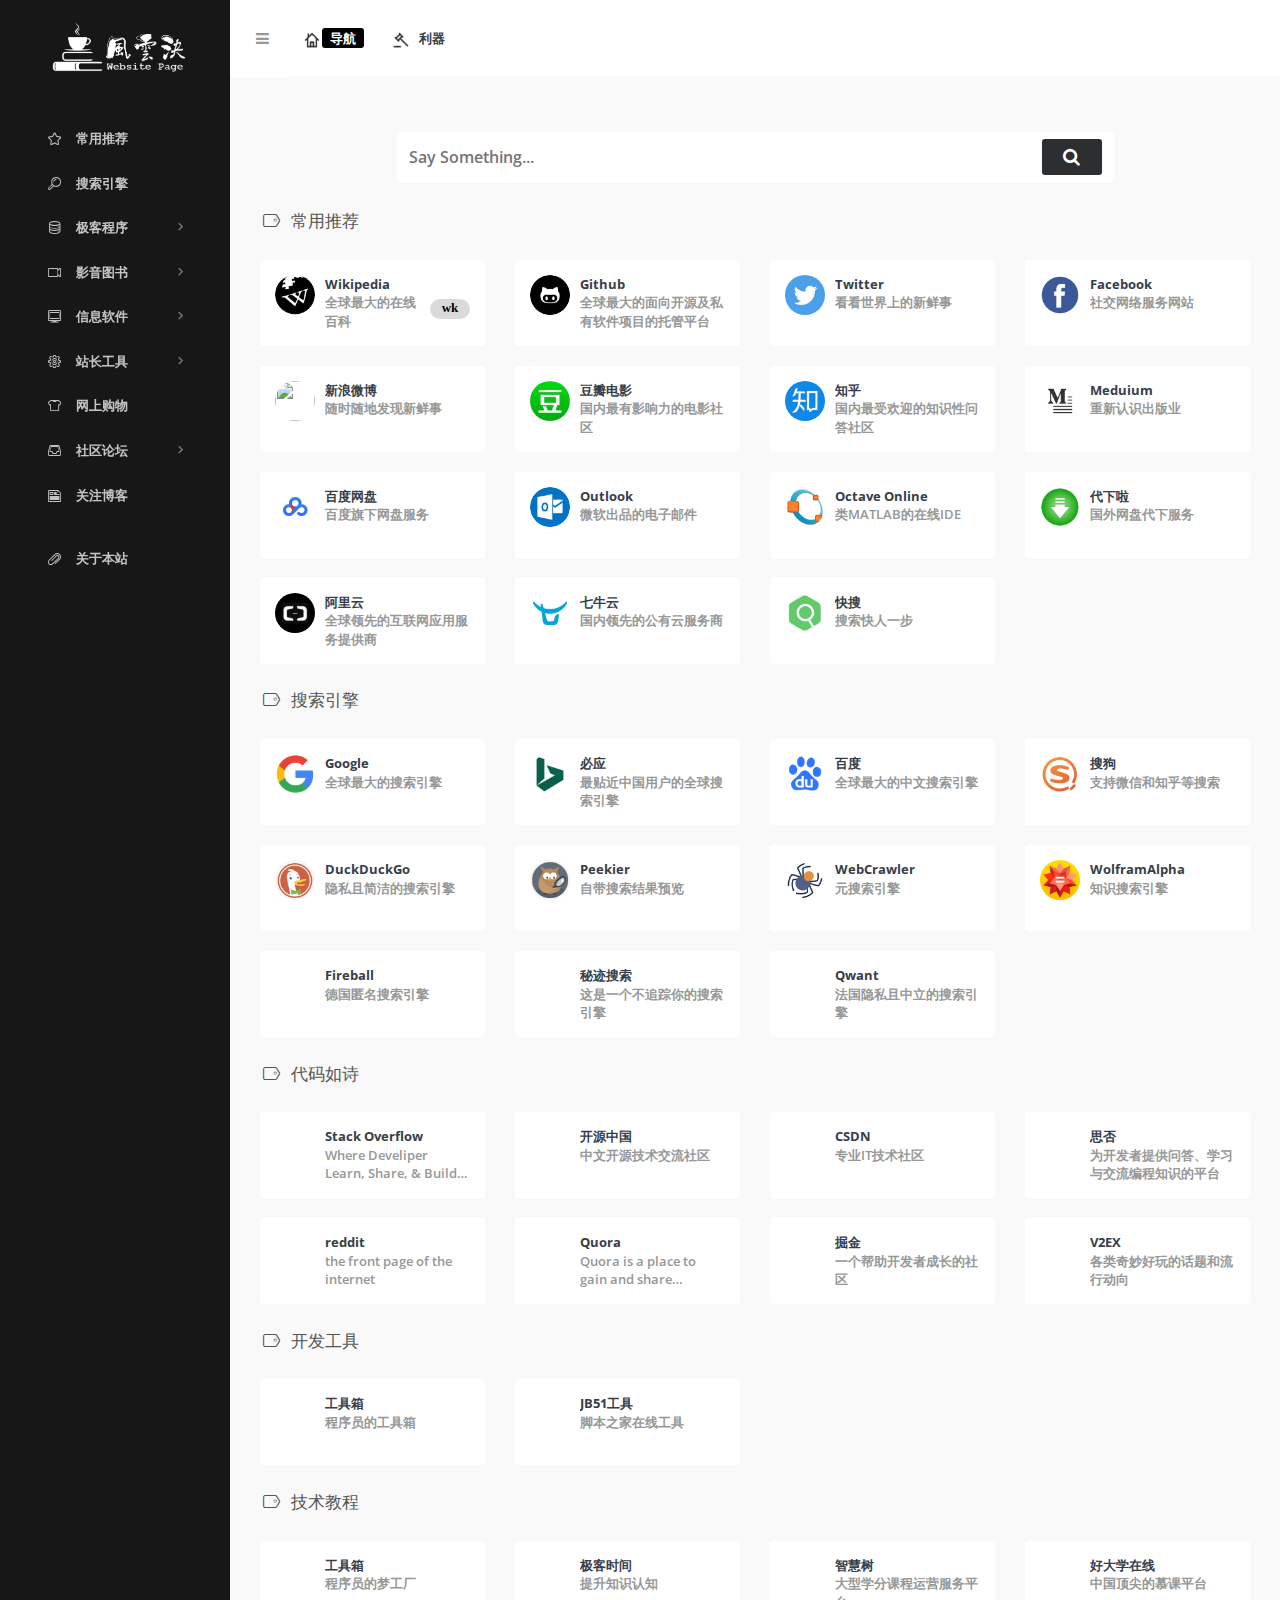
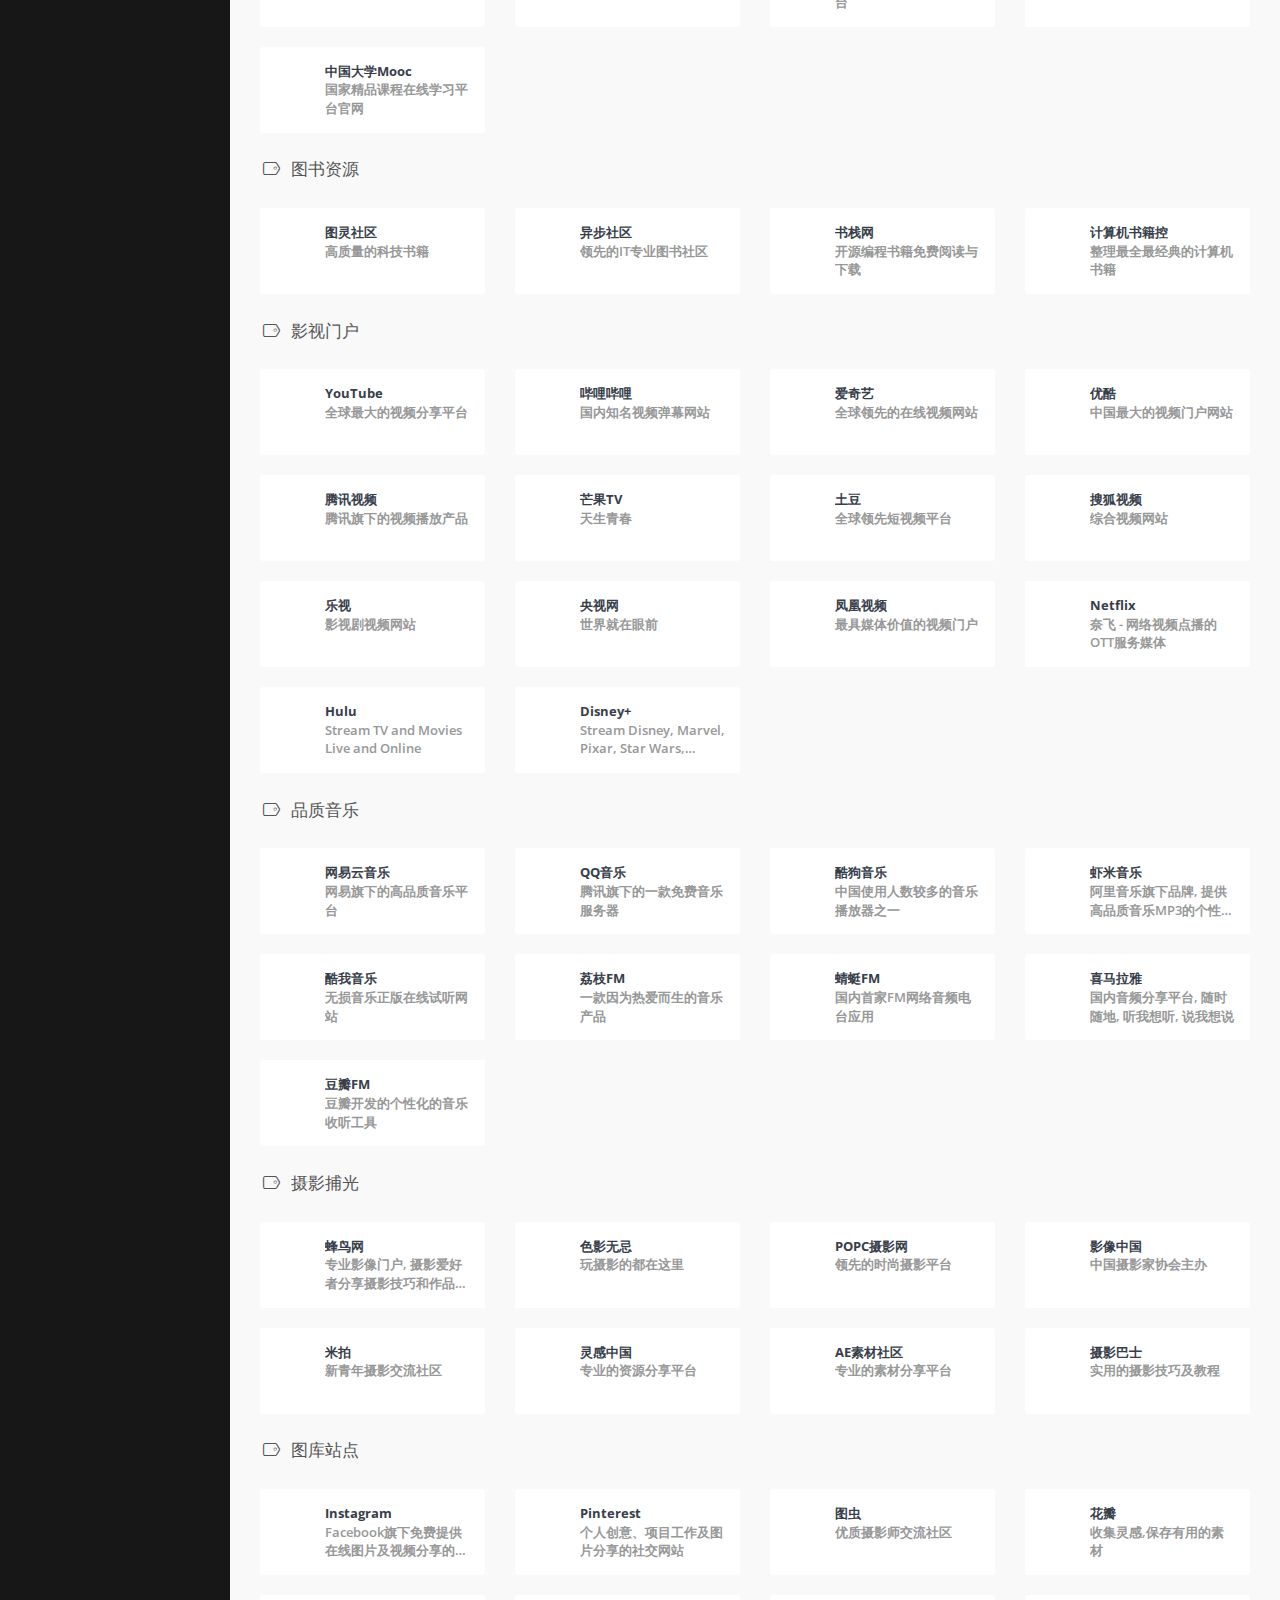
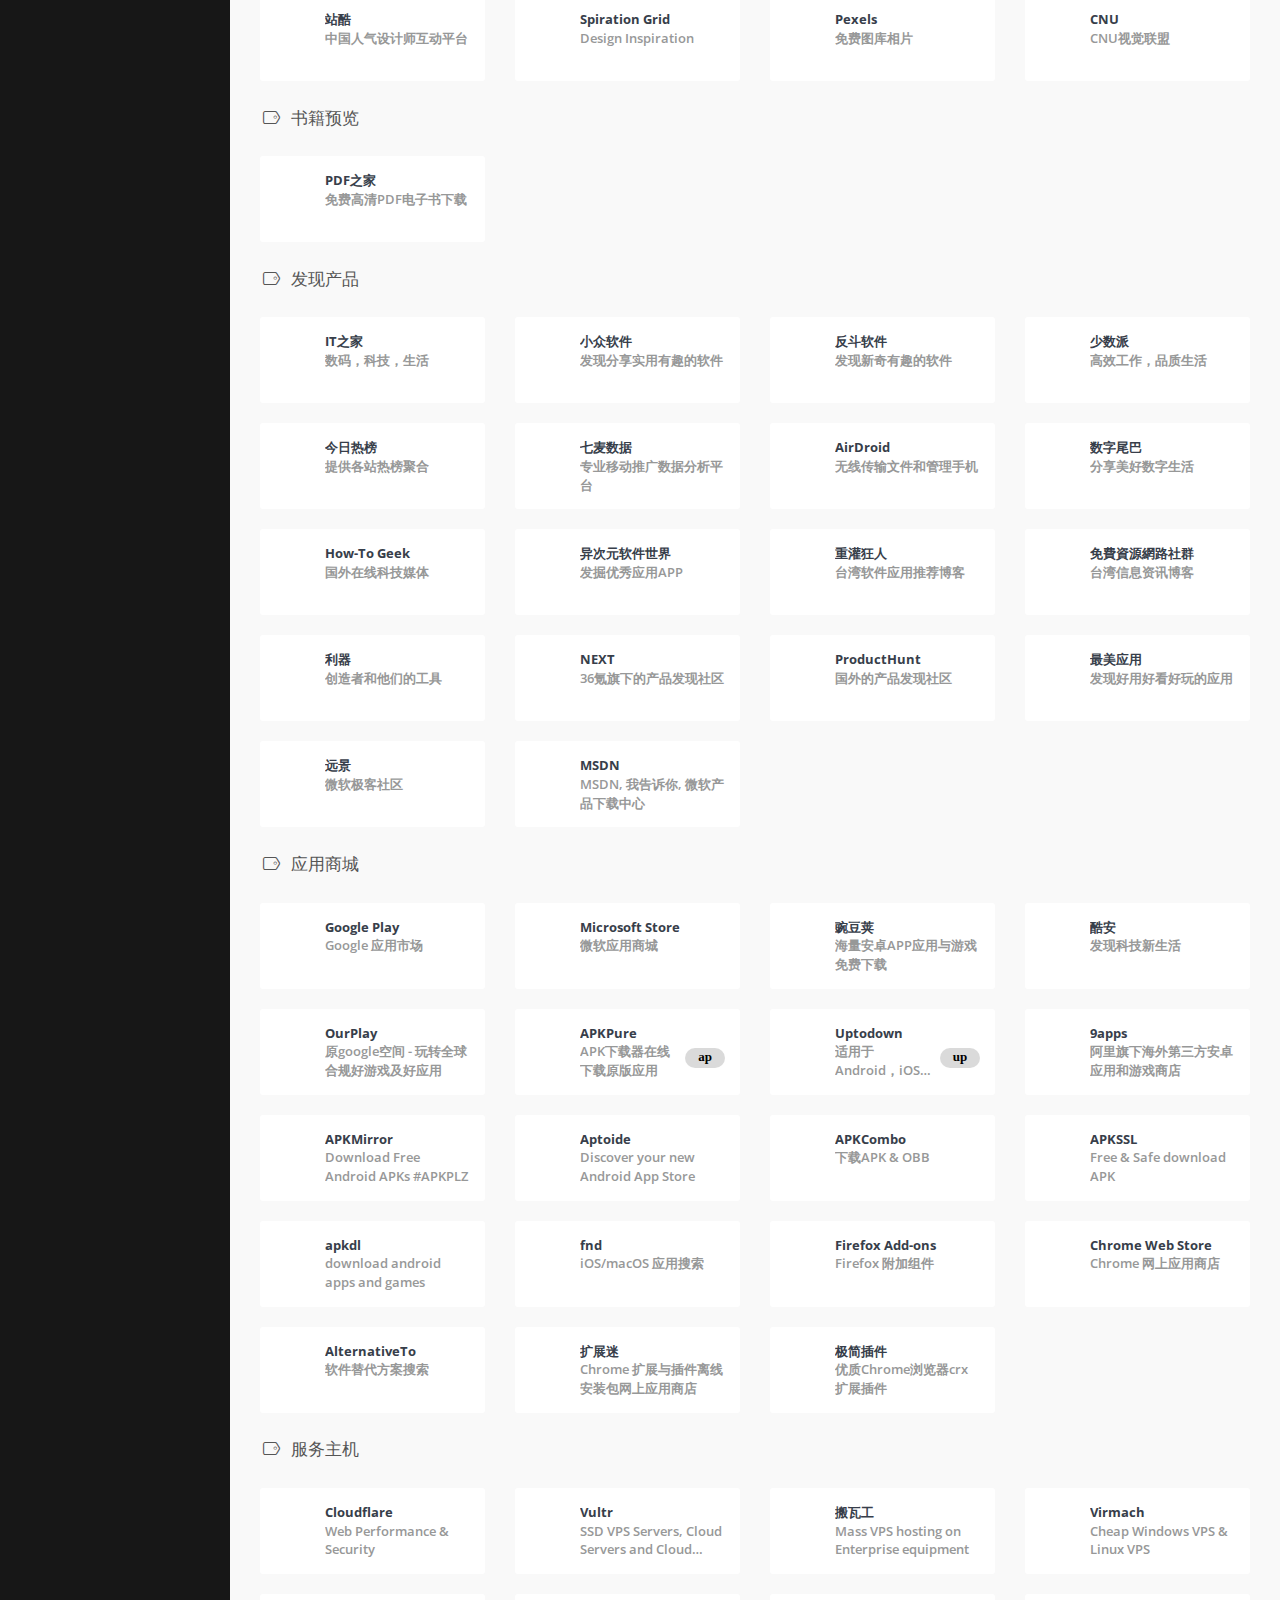
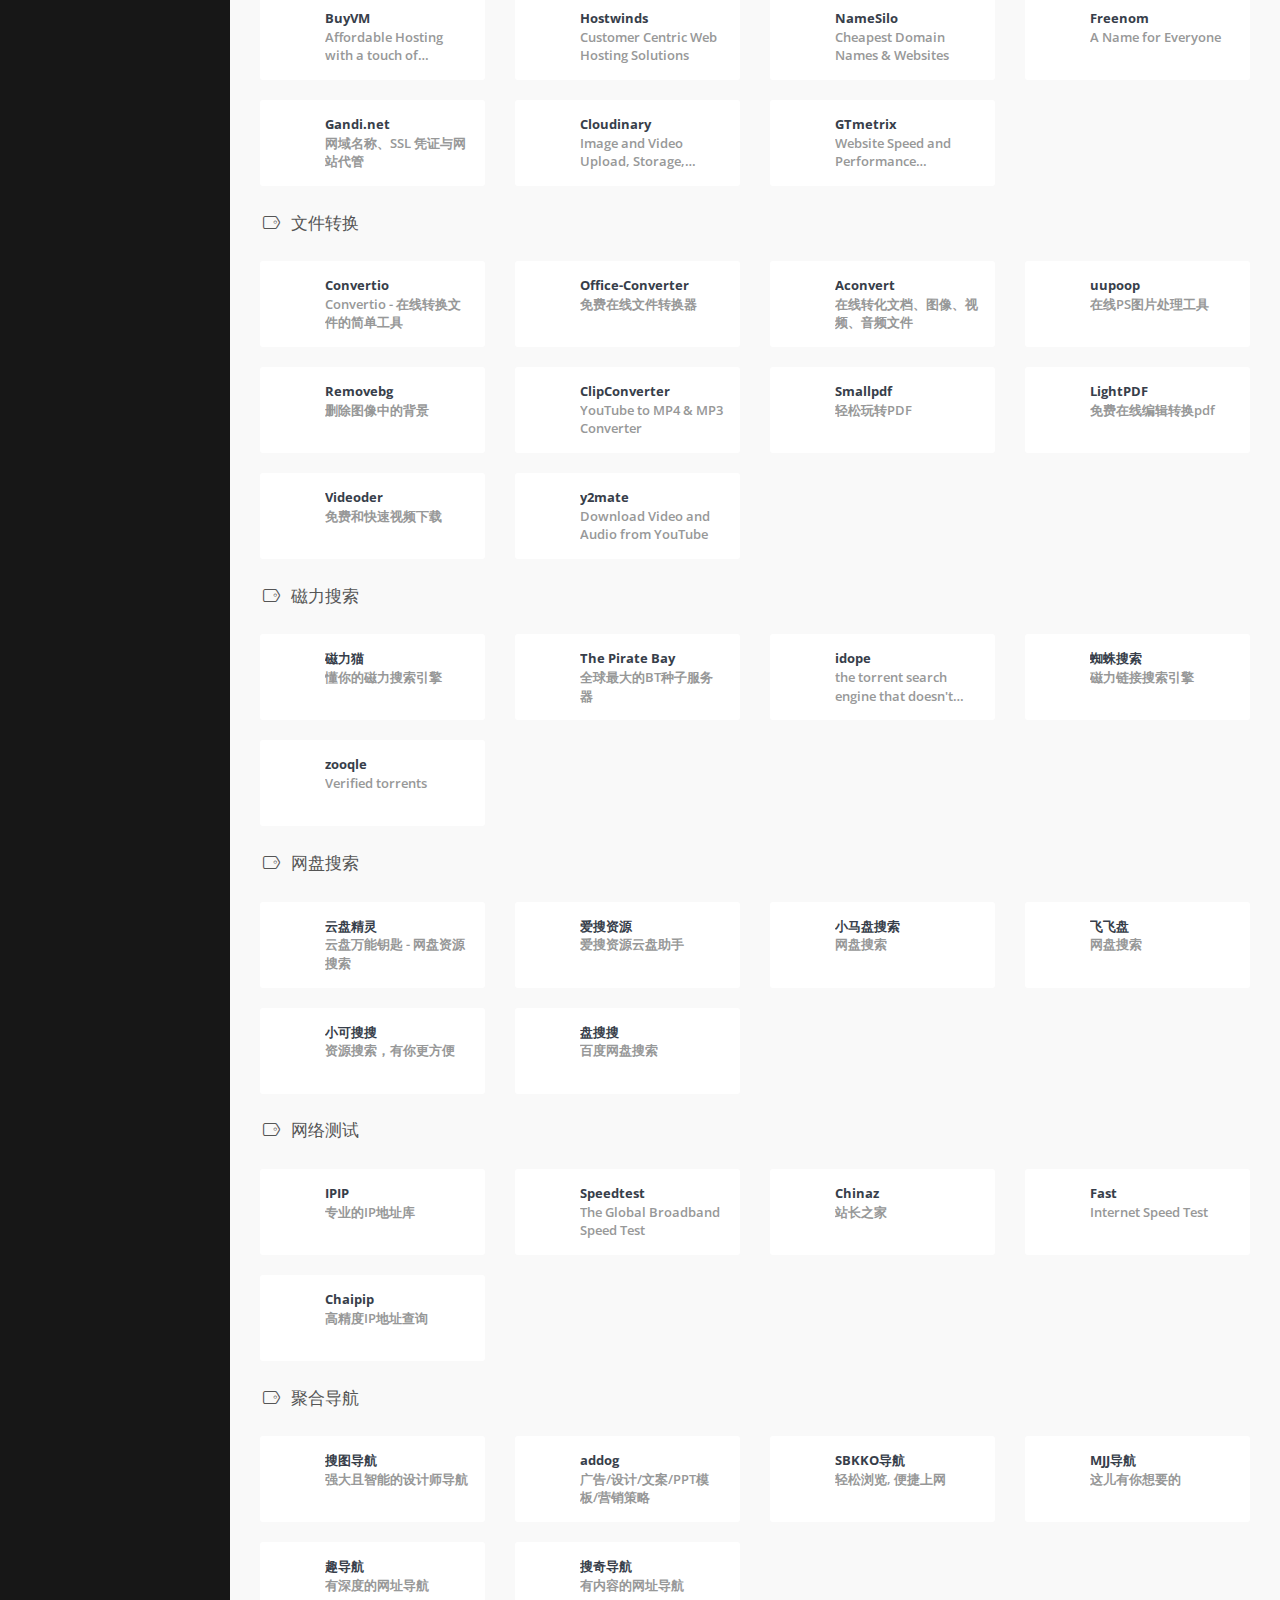
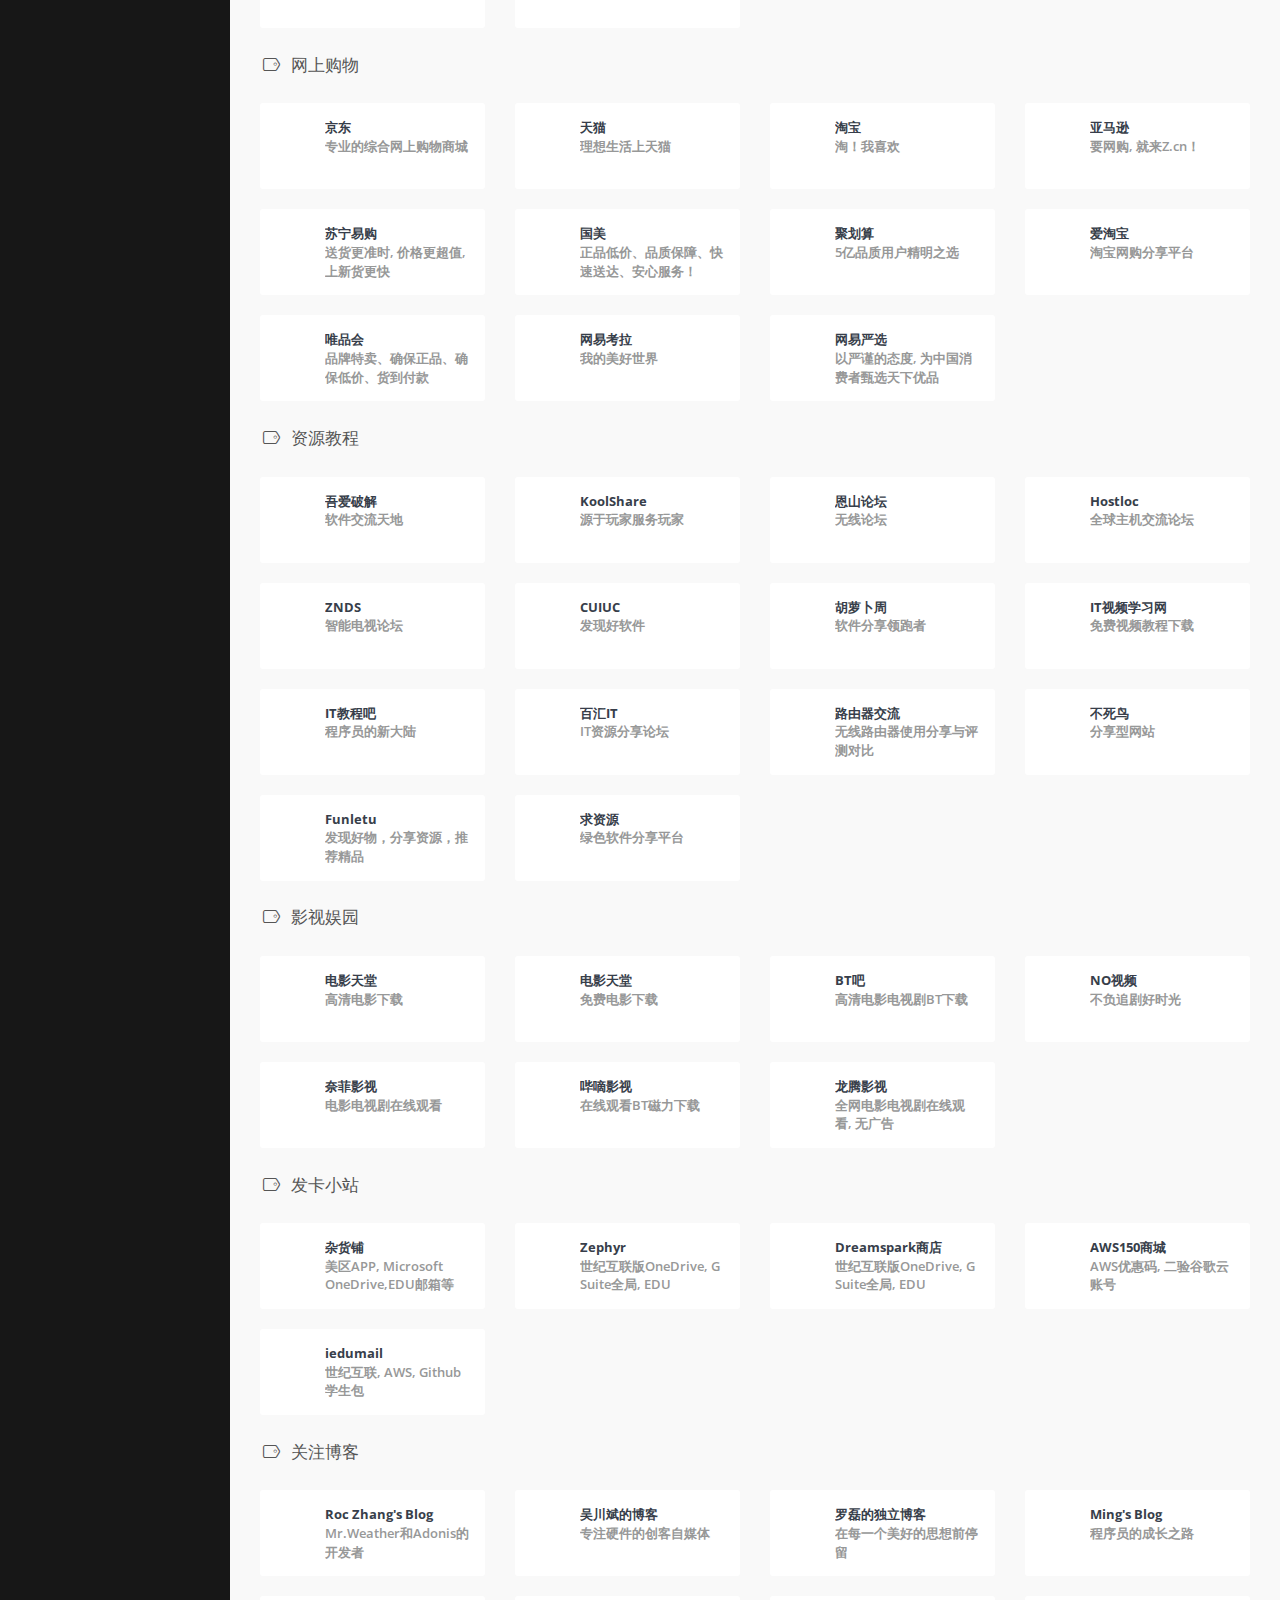
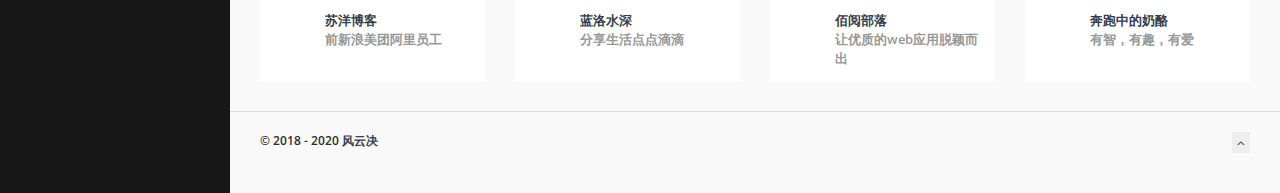
==== commit a2c384f2: "pan search" ====
--- a/index.html
+++ b/index.html
@@ -2686,6 +2686,38 @@
 		</div>
 	</div>
 	<div class="col-sm-3">
+		<div class="xe-widget xe-conversations box2 label-info" onclick="window.open('https://www.xiaomapan.com/', '_blank')" data-toggle="tooltip" data-placement="bottom" title="" data-original-title="https://www.xiaomapan.com/">
+			<div class="xe-comment-entry">
+				<a class="xe-user-img">
+					<img data-src="./assets/images/logos/xiaomapan.webp" class="lozad img-circle" width="40">
+				</a>
+				<div class="xe-comment">
+					<a href="#" class="xe-user-name overflowClip_1">
+						<strong>小马盘搜索</strong>
+					</a>
+					<p class="overflowClip_2">网盘搜索</p>
+				</div>
+			</div>
+		</div>
+	</div>
+	<div class="col-sm-3">
+		<div class="xe-widget xe-conversations box2 label-info" onclick="window.open('https://www.feifeipan.com/', '_blank')" data-toggle="tooltip" data-placement="bottom" title="" data-original-title="https://www.feifeipan.com/">
+			<div class="xe-comment-entry">
+				<a class="xe-user-img">
+					<img data-src="./assets/images/logos/feifeipan.webp" class="lozad img-circle" width="40">
+				</a>
+				<div class="xe-comment">
+					<a href="#" class="xe-user-name overflowClip_1">
+						<strong>飞飞盘</strong>
+					</a>
+					<p class="overflowClip_2">网盘搜索</p>
+				</div>
+			</div>
+		</div>
+	</div>
+</div>
+<div class="row" id="content">
+	<div class="col-sm-3">
 		<div class="xe-widget xe-conversations box2 label-info" onclick="window.open('https://www.xiaokesoso.com/', '_blank')" data-toggle="tooltip" data-placement="bottom" title="" data-original-title="https://www.xiaokesoso.com/">
 			<div class="xe-comment-entry">
 				<a class="xe-user-img">
@@ -2715,8 +2747,6 @@
 			</div>
 		</div>
 	</div>
-</div>
-<div class="row" id="content">
 </div>
 </br>
 <!-- END 网盘搜索 -->
@@ -3374,6 +3404,21 @@
 						<strong>奈菲影视</strong>
 					</a>
 					<p class="overflowClip_2">电影电视剧在线观看</p>
+				</div>
+			</div>
+		</div>
+	</div>
+	<div class="col-sm-3">
+		<div class="xe-widget xe-conversations box2 label-info" onclick="window.open('https://bde4.com/', '_blank')" data-toggle="tooltip" data-placement="bottom" title="" data-original-title="https://bde4.com/">
+			<div class="xe-comment-entry">
+				<a class="xe-user-img">
+					<img data-src="./assets/images/logos/bde4.webp" class="lozad img-circle" width="40">
+				</a>
+				<div class="xe-comment">
+					<a href="#" class="xe-user-name overflowClip_1">
+						<strong>哔嘀影视</strong>
+					</a>
+					<p class="overflowClip_2">在线观看BT磁力下载</p>
 				</div>
 			</div>
 		</div>
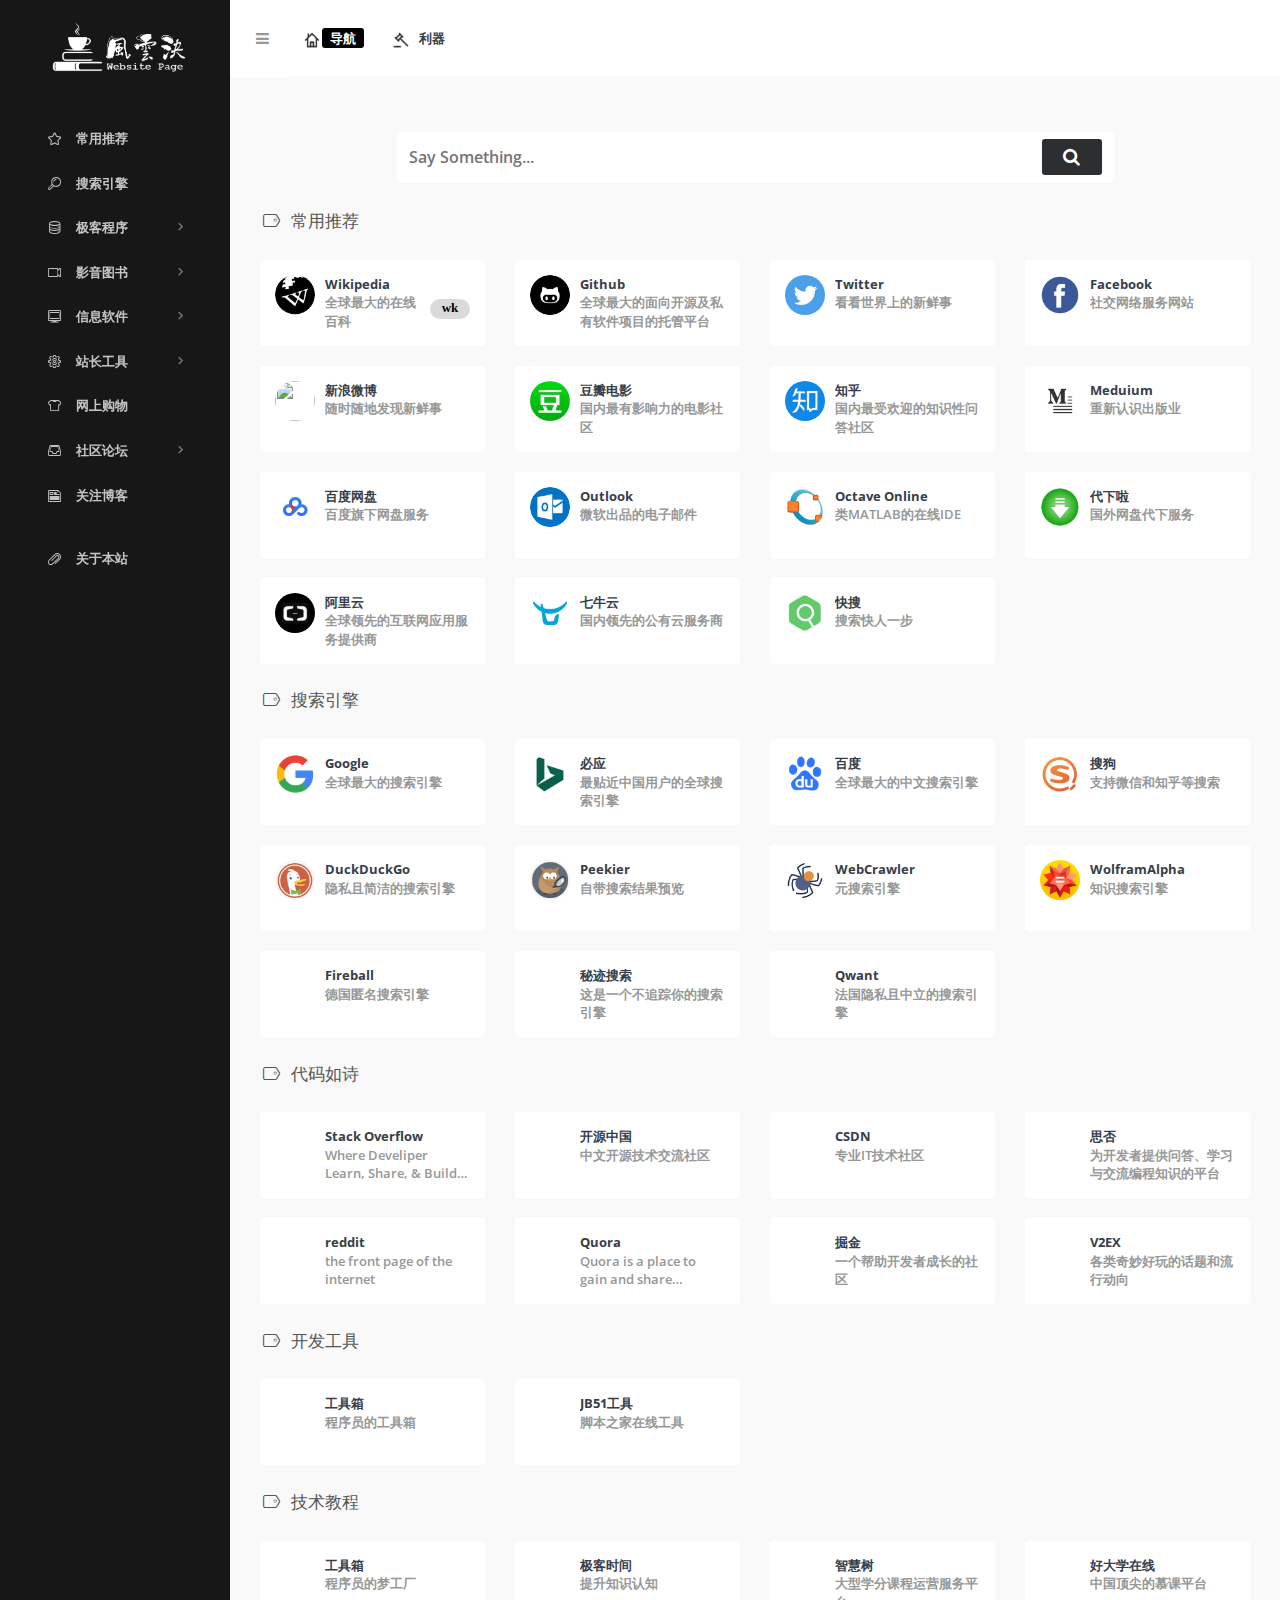
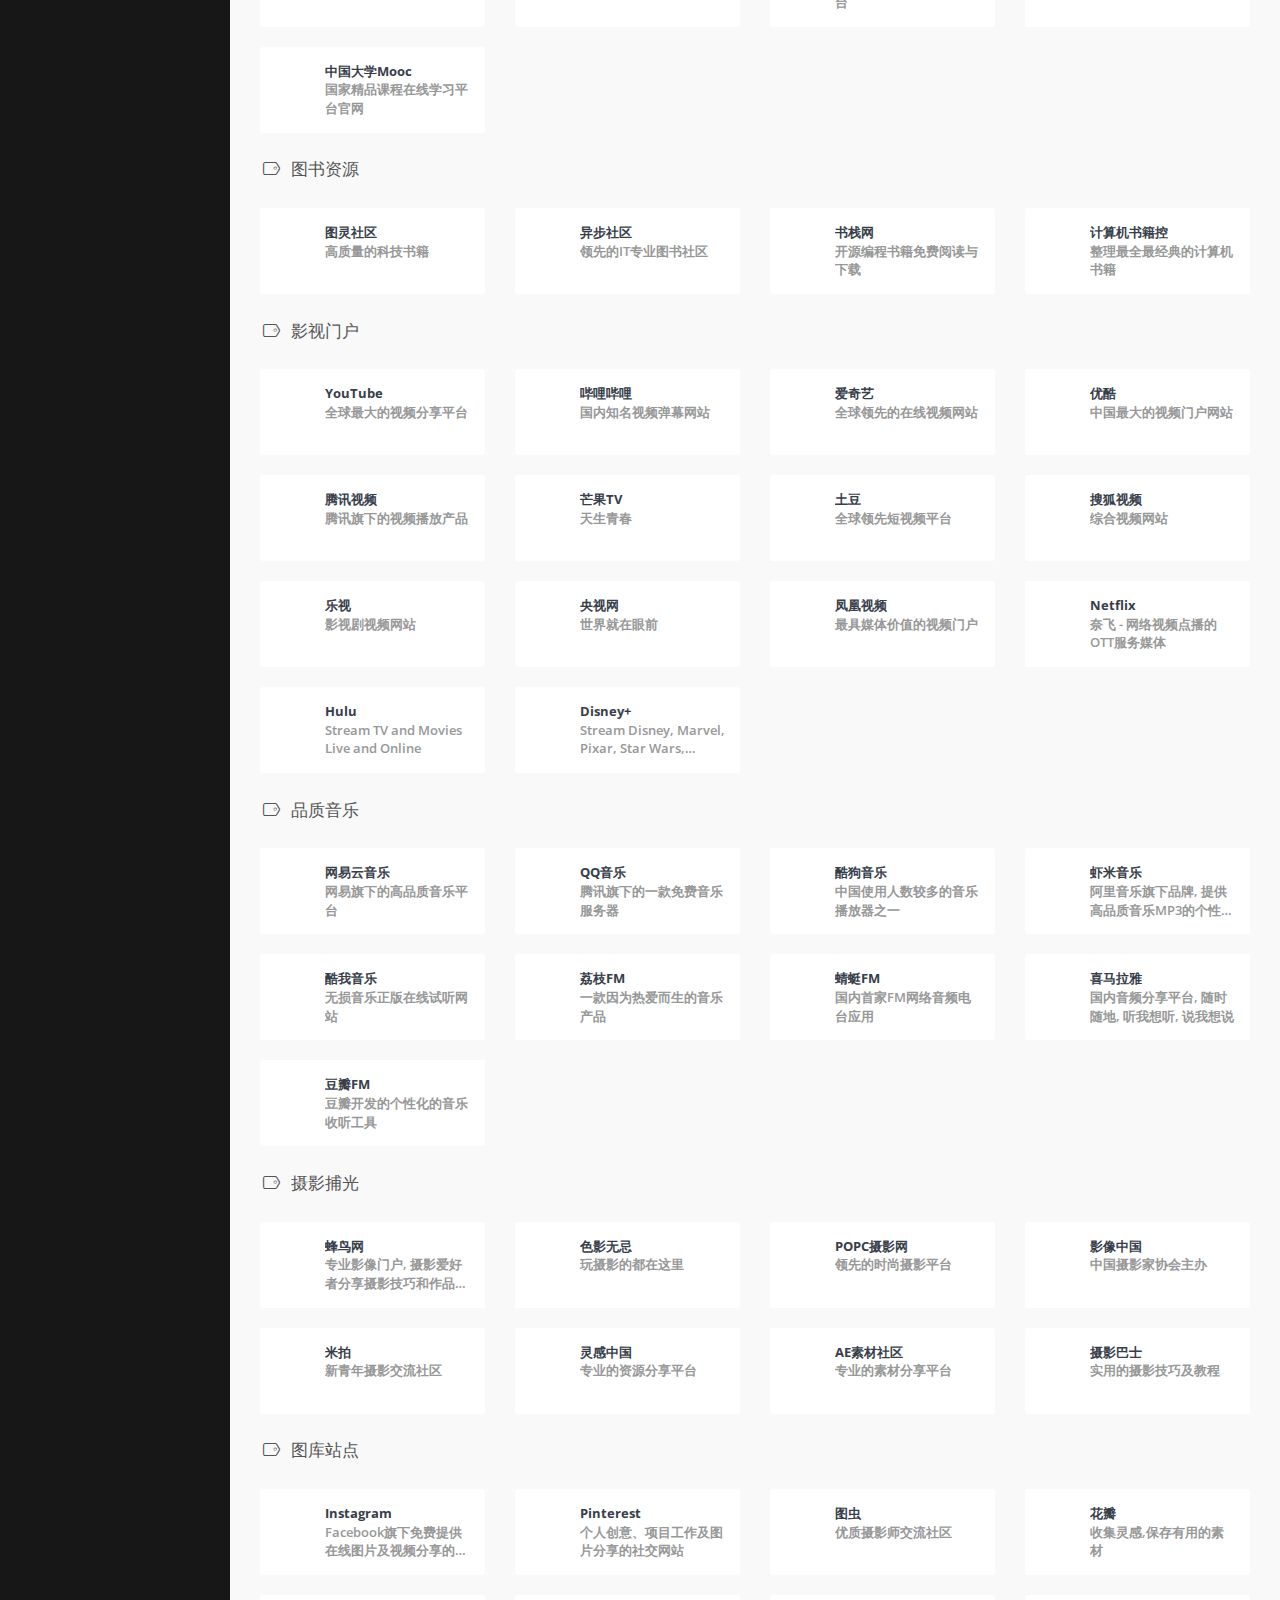
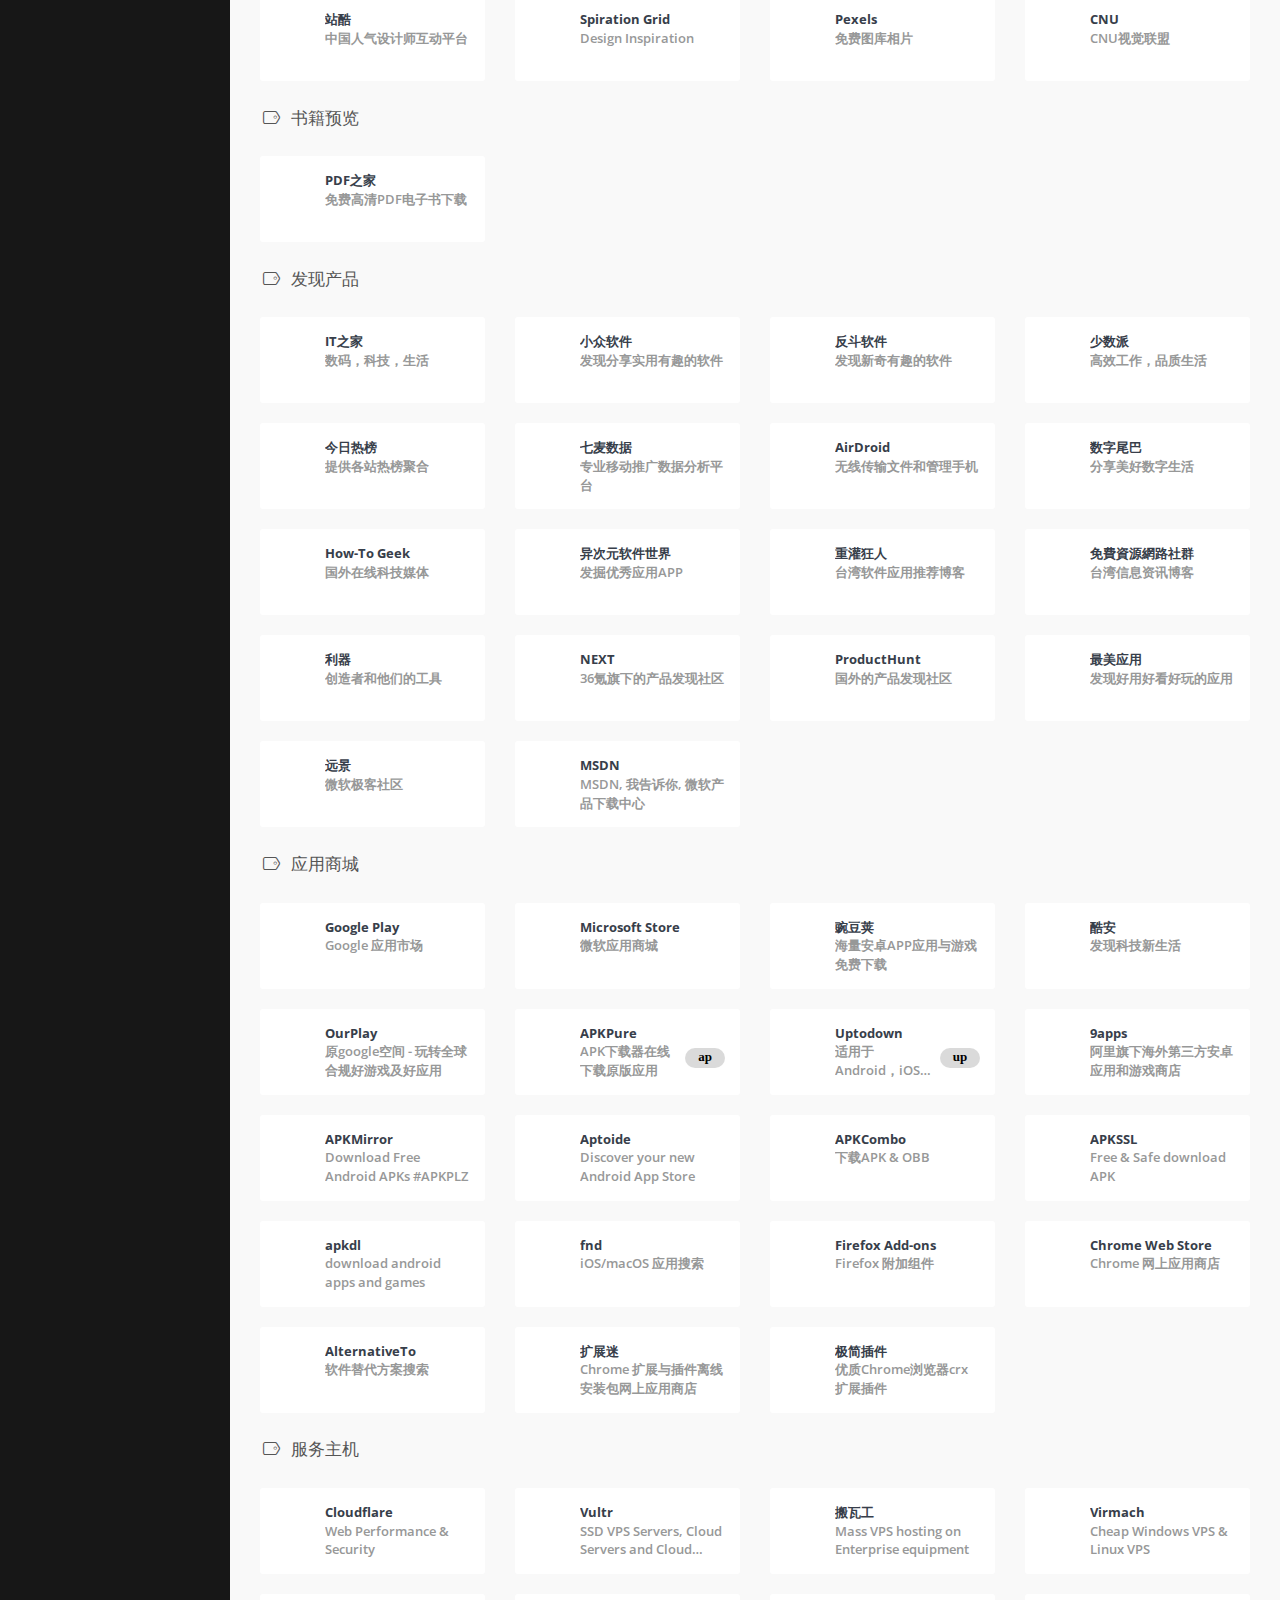
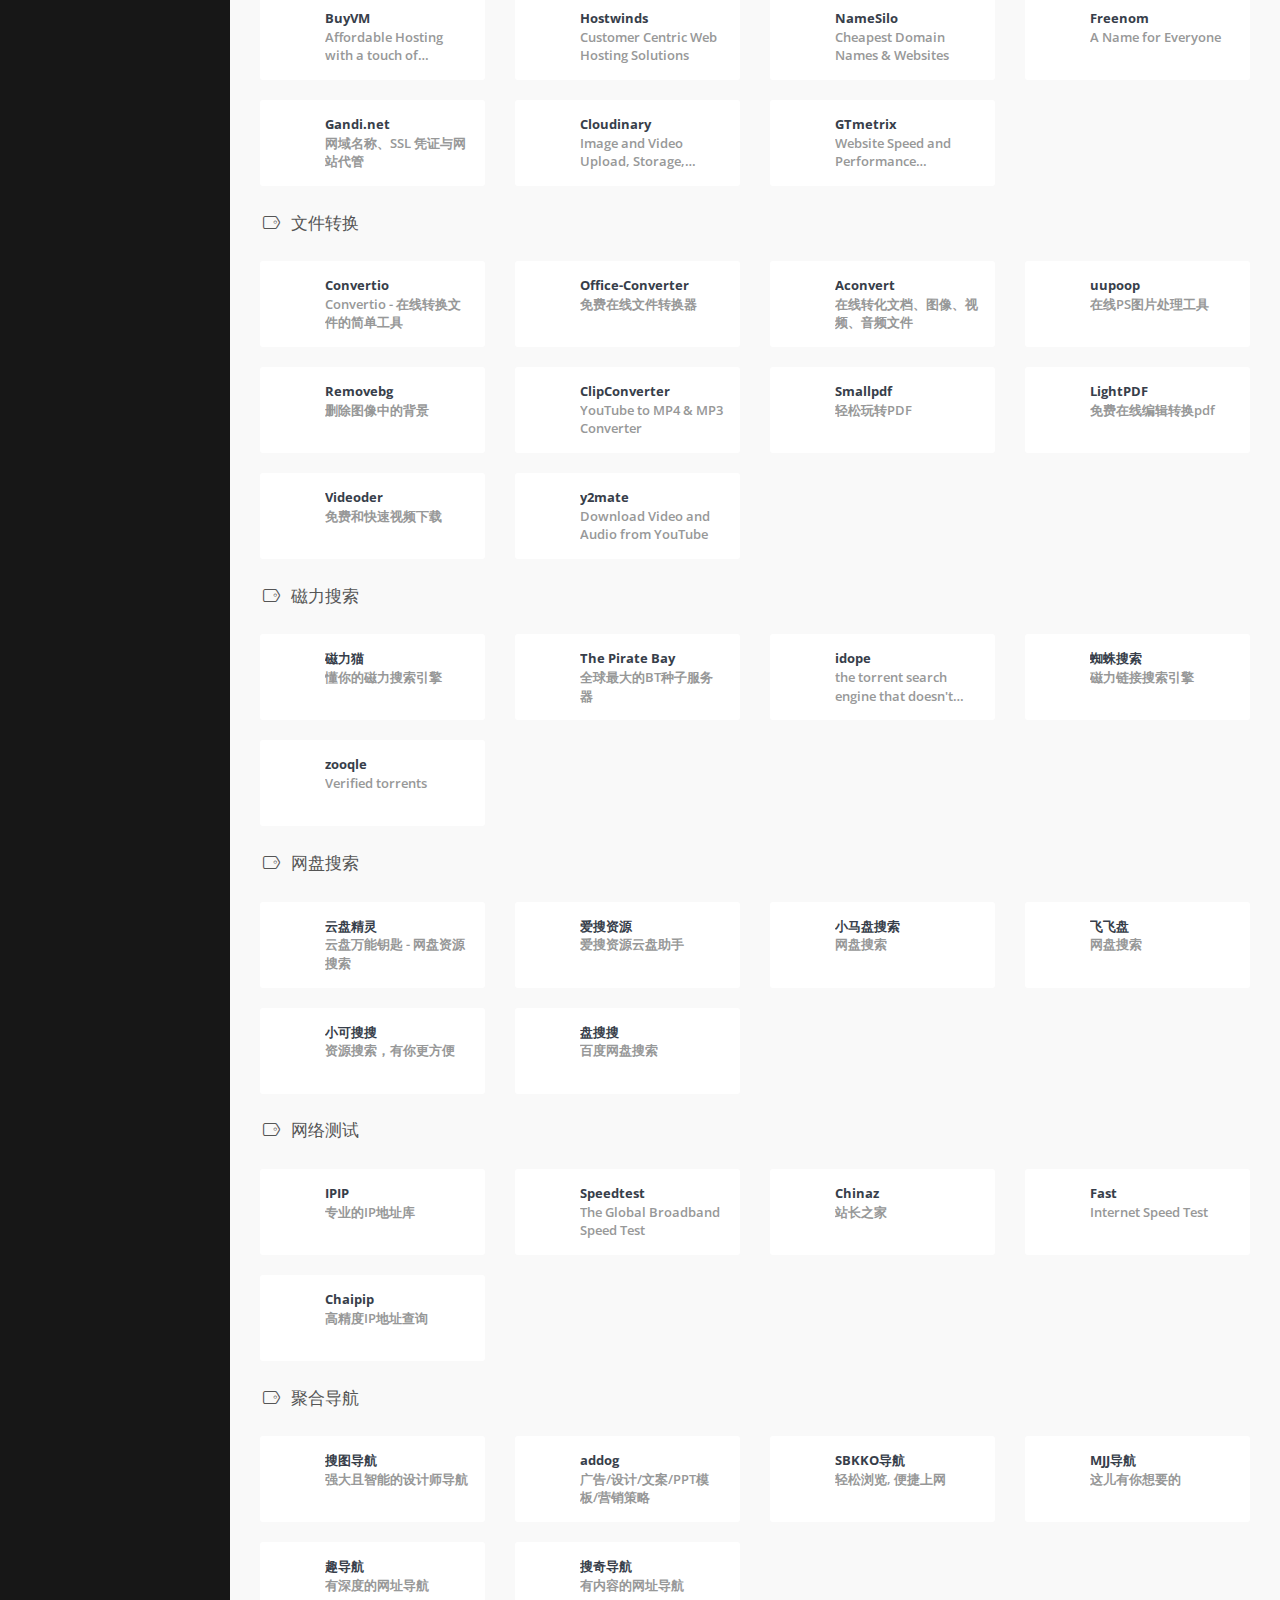
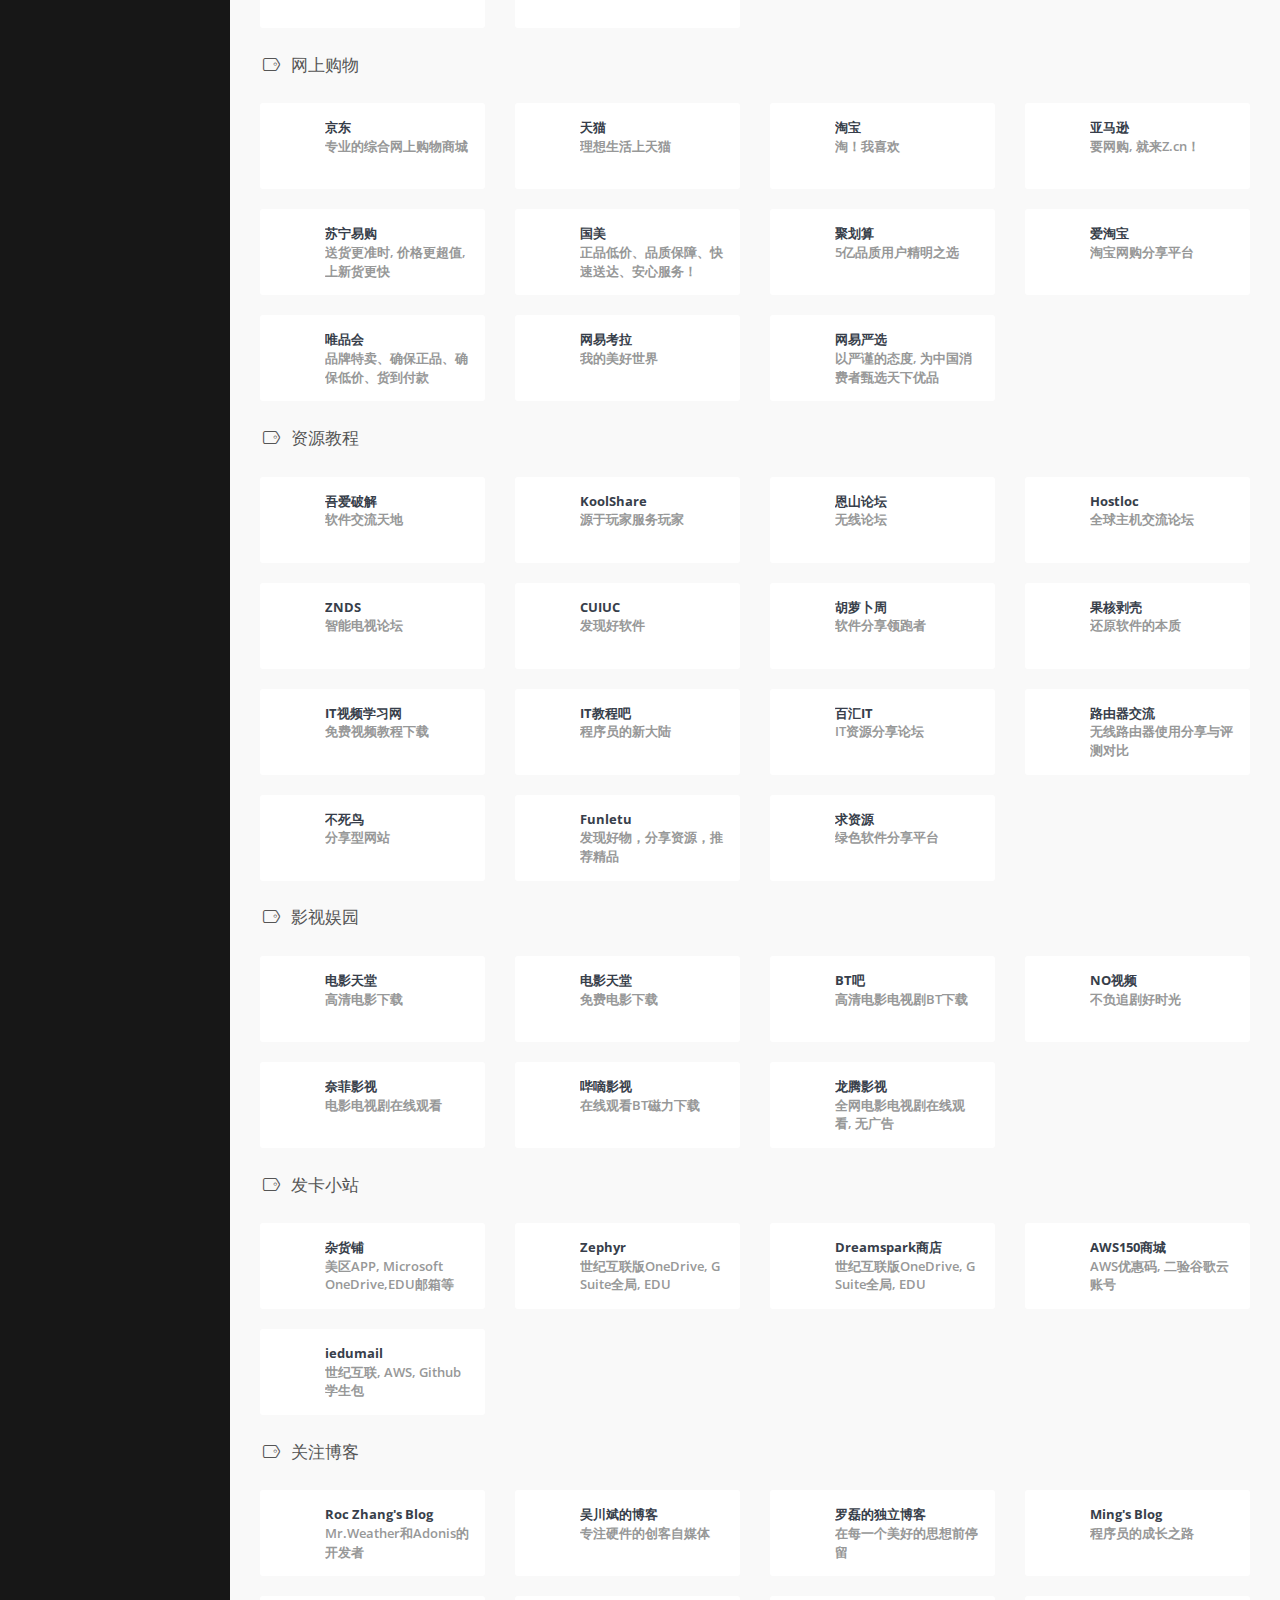
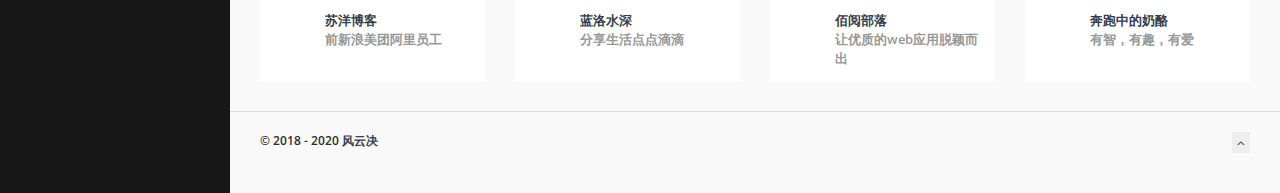
==== commit 33384695: "ghpym" ====
--- a/index.html
+++ b/index.html
@@ -3217,6 +3217,23 @@
 		</div>
 	</div>
 	<div class="col-sm-3">
+		<div class="xe-widget xe-conversations box2 label-info" onclick="window.open('https://www.ghpym.com/', '_blank')" data-toggle="tooltip" data-placement="bottom" title="" data-original-title="https://www.ghpym.com/">
+			<div class="xe-comment-entry">
+				<a class="xe-user-img">
+					<img data-src="./assets/images/logos/ghpym.webp" class="lozad img-circle" width="40">
+				</a>
+				<div class="xe-comment">
+					<a href="#" class="xe-user-name overflowClip_1">
+						<strong>果核剥壳</strong>
+					</a>
+					<p class="overflowClip_2">还原软件的本质</p>
+				</div>
+			</div>
+		</div>
+	</div>
+</div>
+<div class="row" id="content">
+	<div class="col-sm-3">
 		<div class="xe-widget xe-conversations box2 label-info" onclick="window.open('https://www.itspxx.com/', '_blank')" data-toggle="tooltip" data-placement="bottom" title="" data-original-title="https://www.itspxx.com/">
 			<div class="xe-comment-entry">
 				<a class="xe-user-img">
@@ -3231,8 +3248,6 @@
 			</div>
 		</div>
 	</div>
-</div>
-<div class="row" id="content">
 	<div class="col-sm-3">
 		<div class="xe-widget xe-conversations box2 label-info" onclick="window.open('https://www.itjc8.com/', '_blank')" data-toggle="tooltip" data-placement="bottom" title="" data-original-title="https://www.itjc8.com/">
 			<div class="xe-comment-entry">
@@ -3278,6 +3293,8 @@
 			</div>
 		</div>
 	</div>
+</div>
+<div class="row" id="content">
 	<div class="col-sm-3">
 		<div class="xe-widget xe-conversations box2 label-info" onclick="window.open('https://hao.su/', '_blank')" data-toggle="tooltip" data-placement="bottom" title="" data-original-title="https://hao.su/">
 			<div class="xe-comment-entry">
@@ -3293,8 +3310,6 @@
 			</div>
 		</div>
 	</div>
-</div>
-<div class="row" id="content">
 	<div class="col-sm-3">
 		<div class="xe-widget xe-conversations box2 label-info" onclick="window.open('https://funletu.com/', '_blank')" data-toggle="tooltip" data-placement="bottom" title="" data-original-title="https://funletu.com/">
 			<div class="xe-comment-entry">
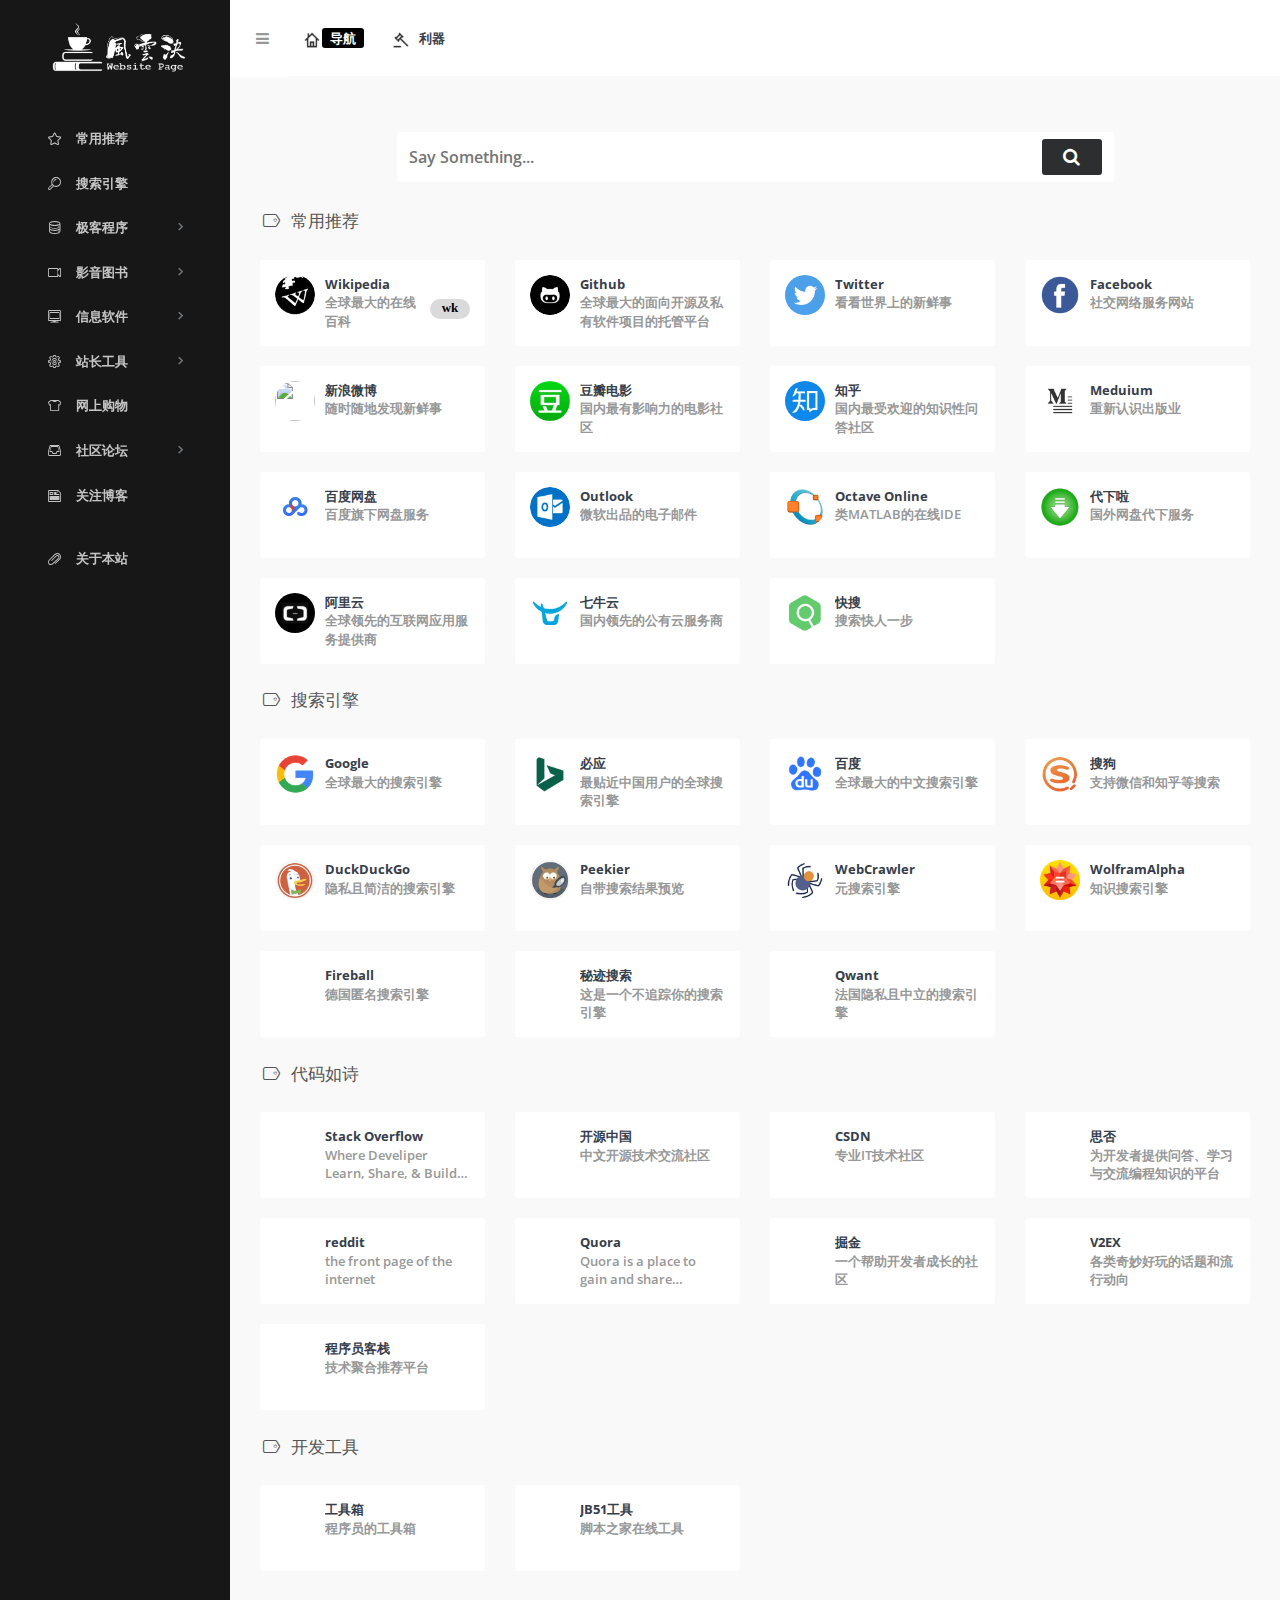
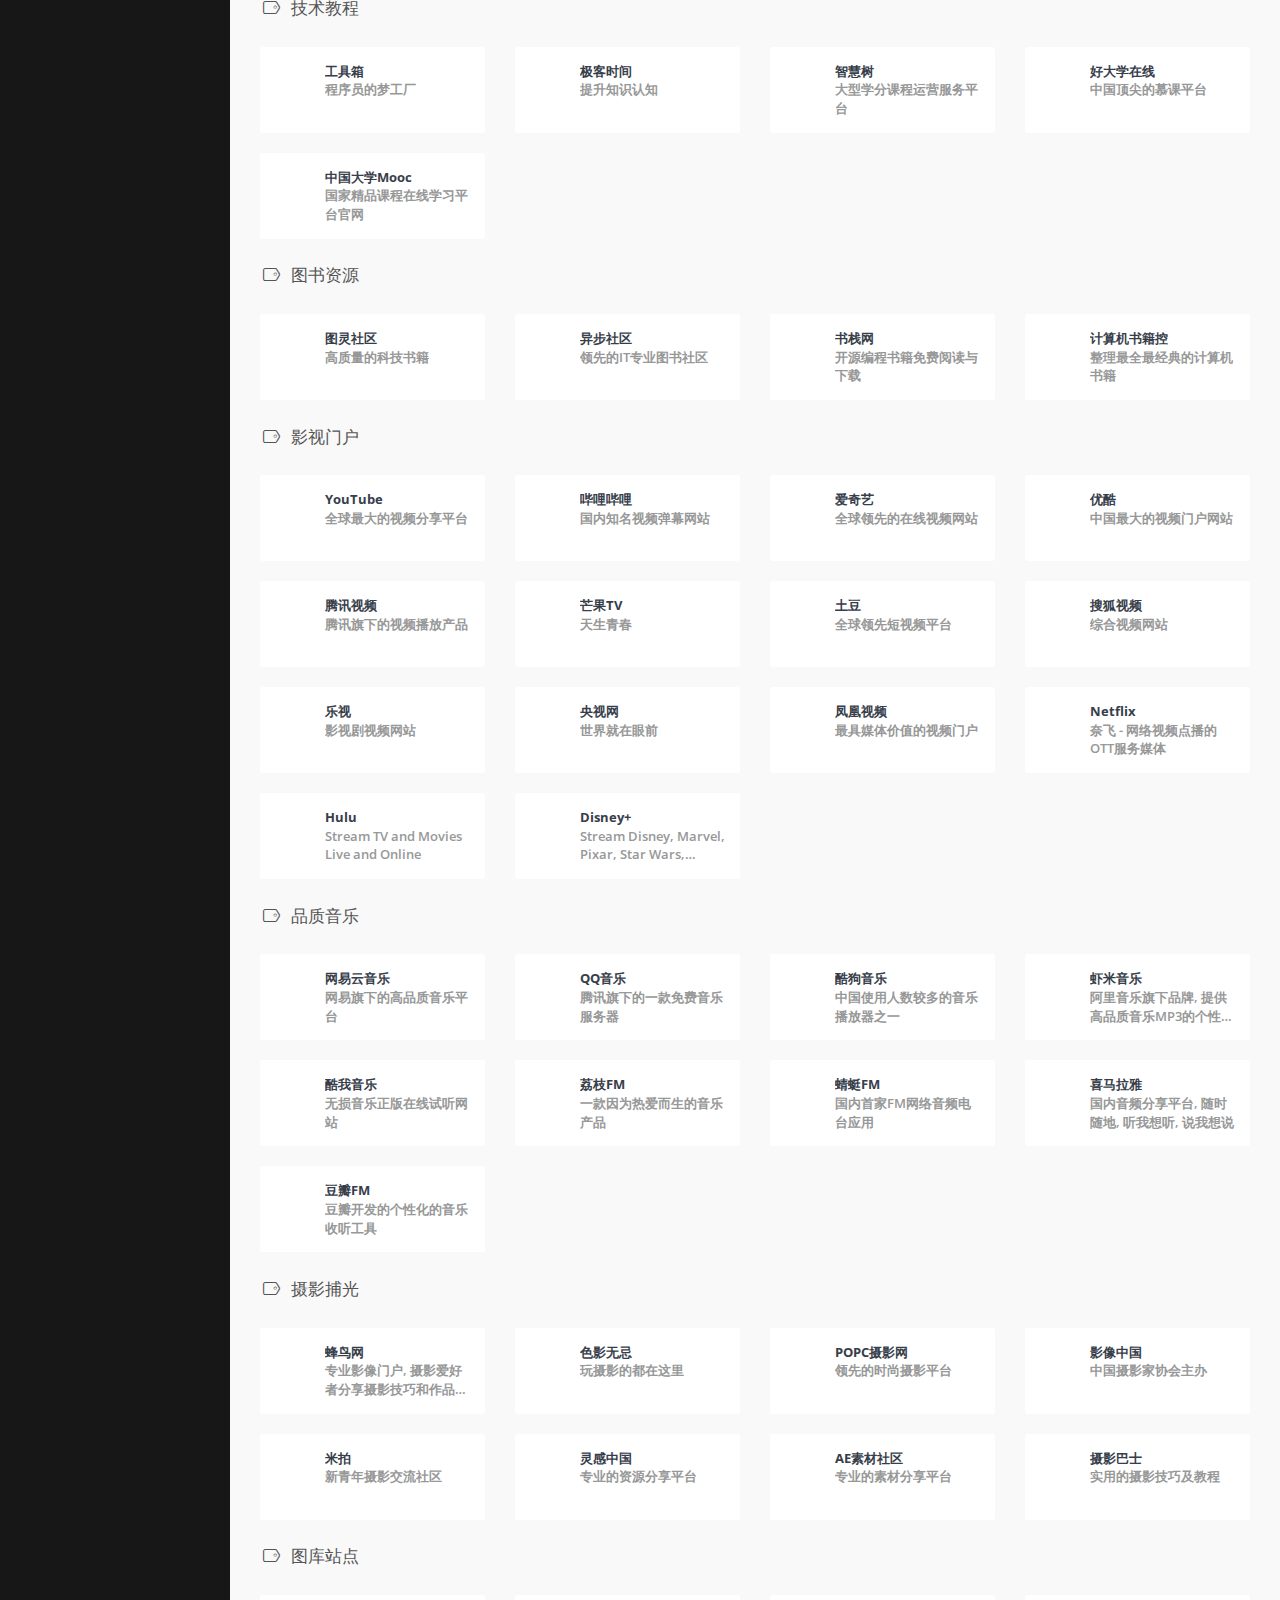
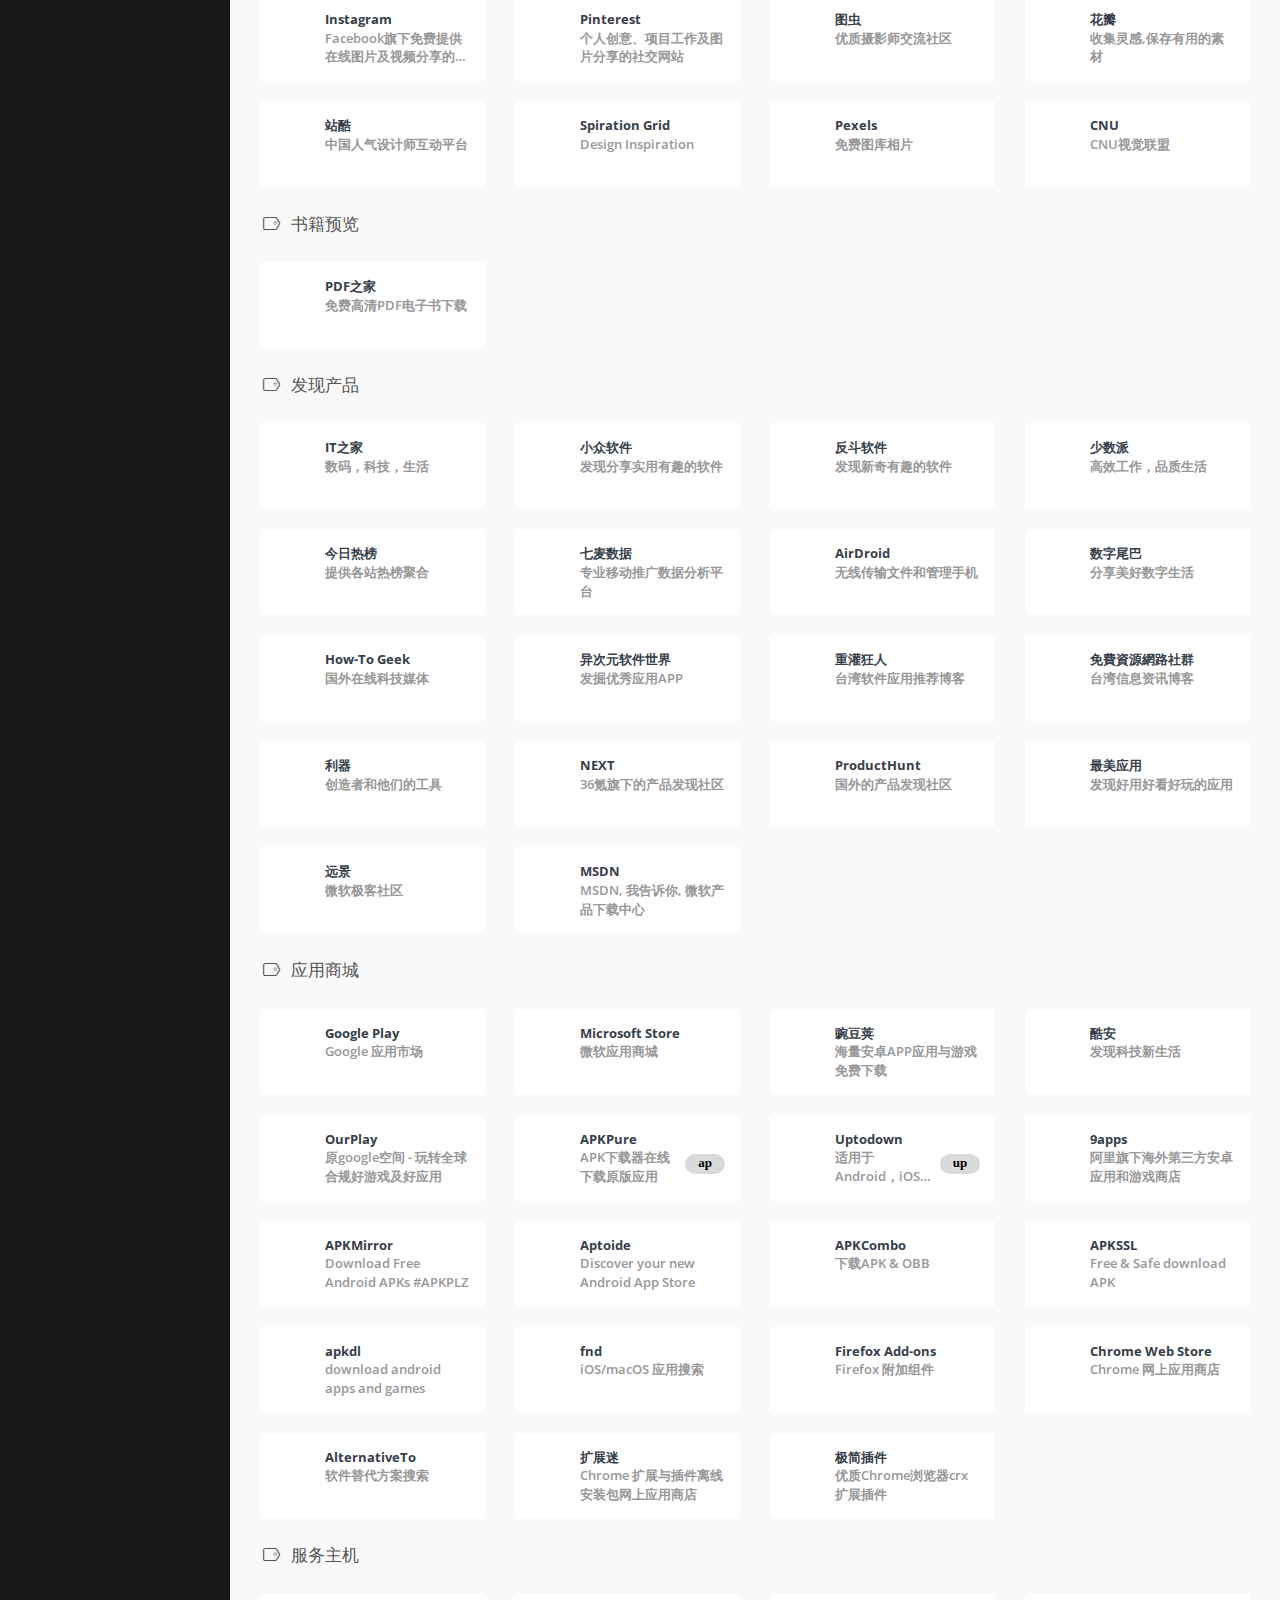
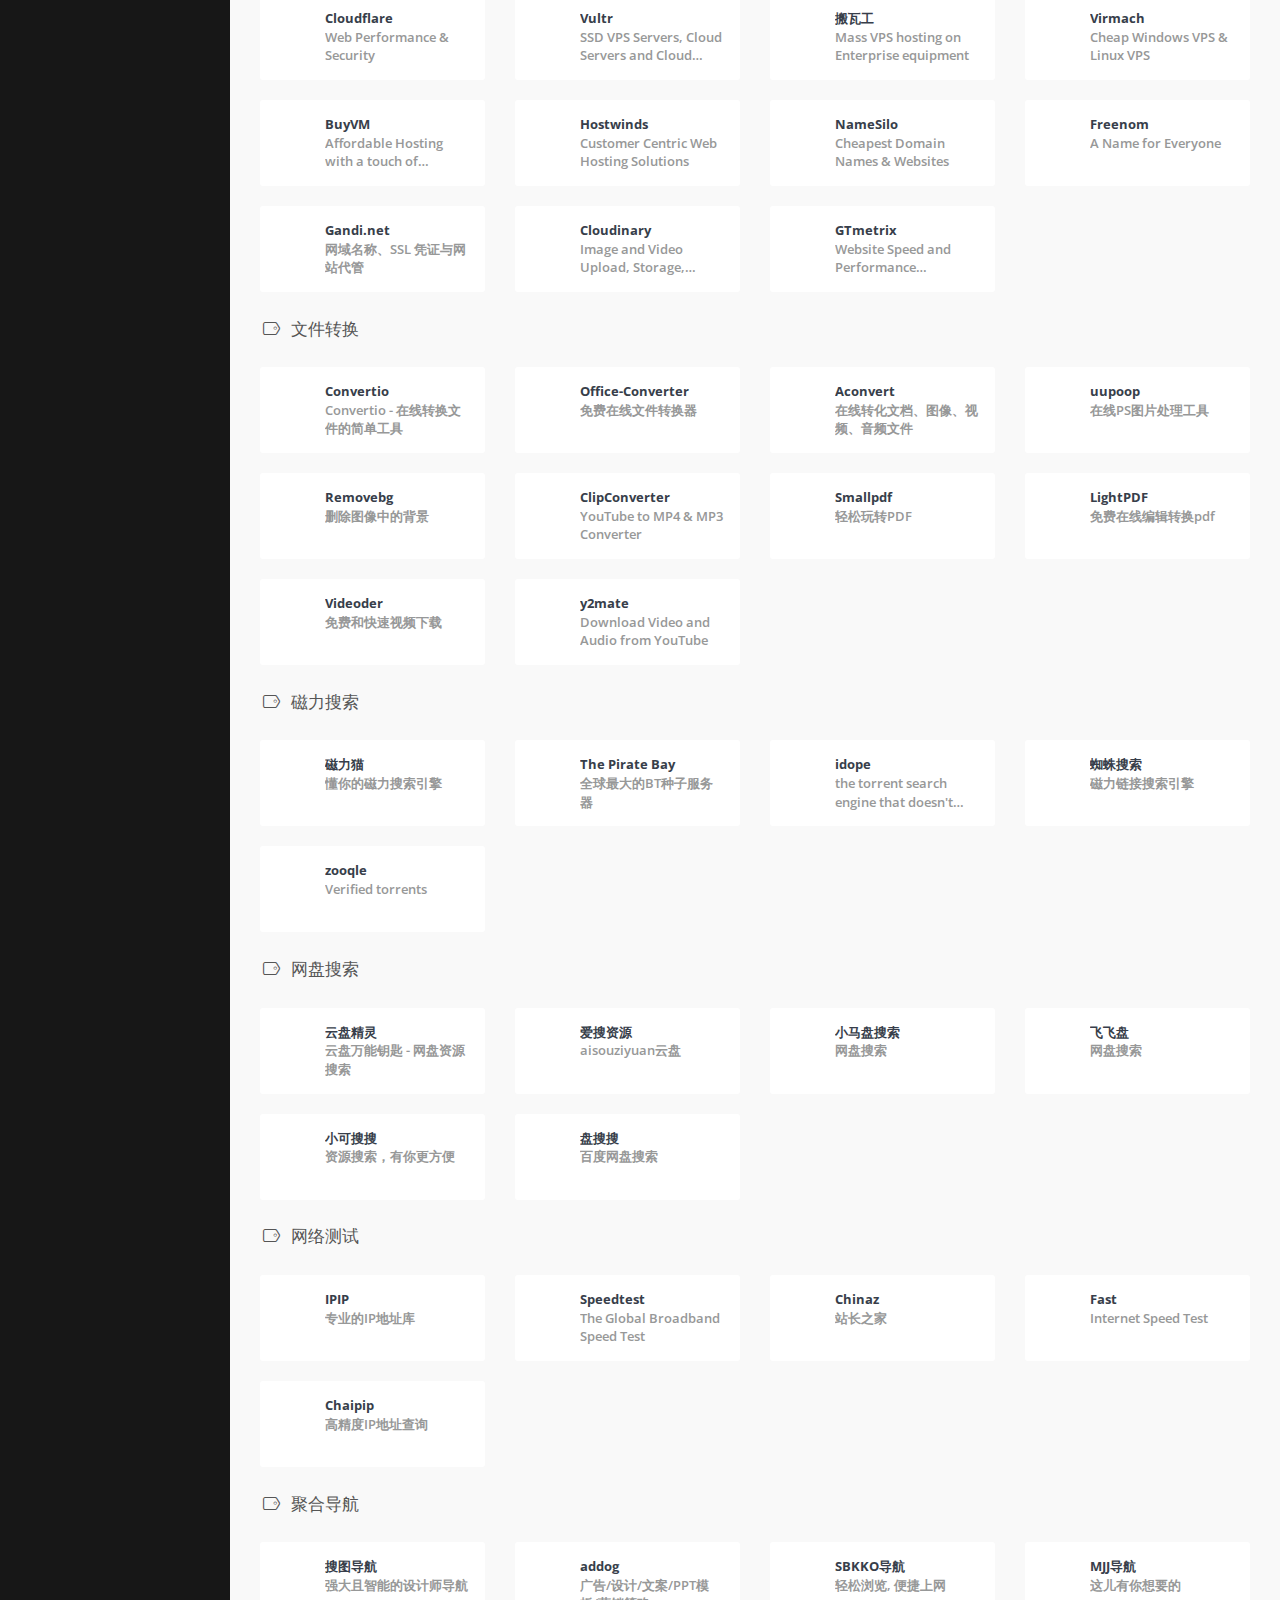
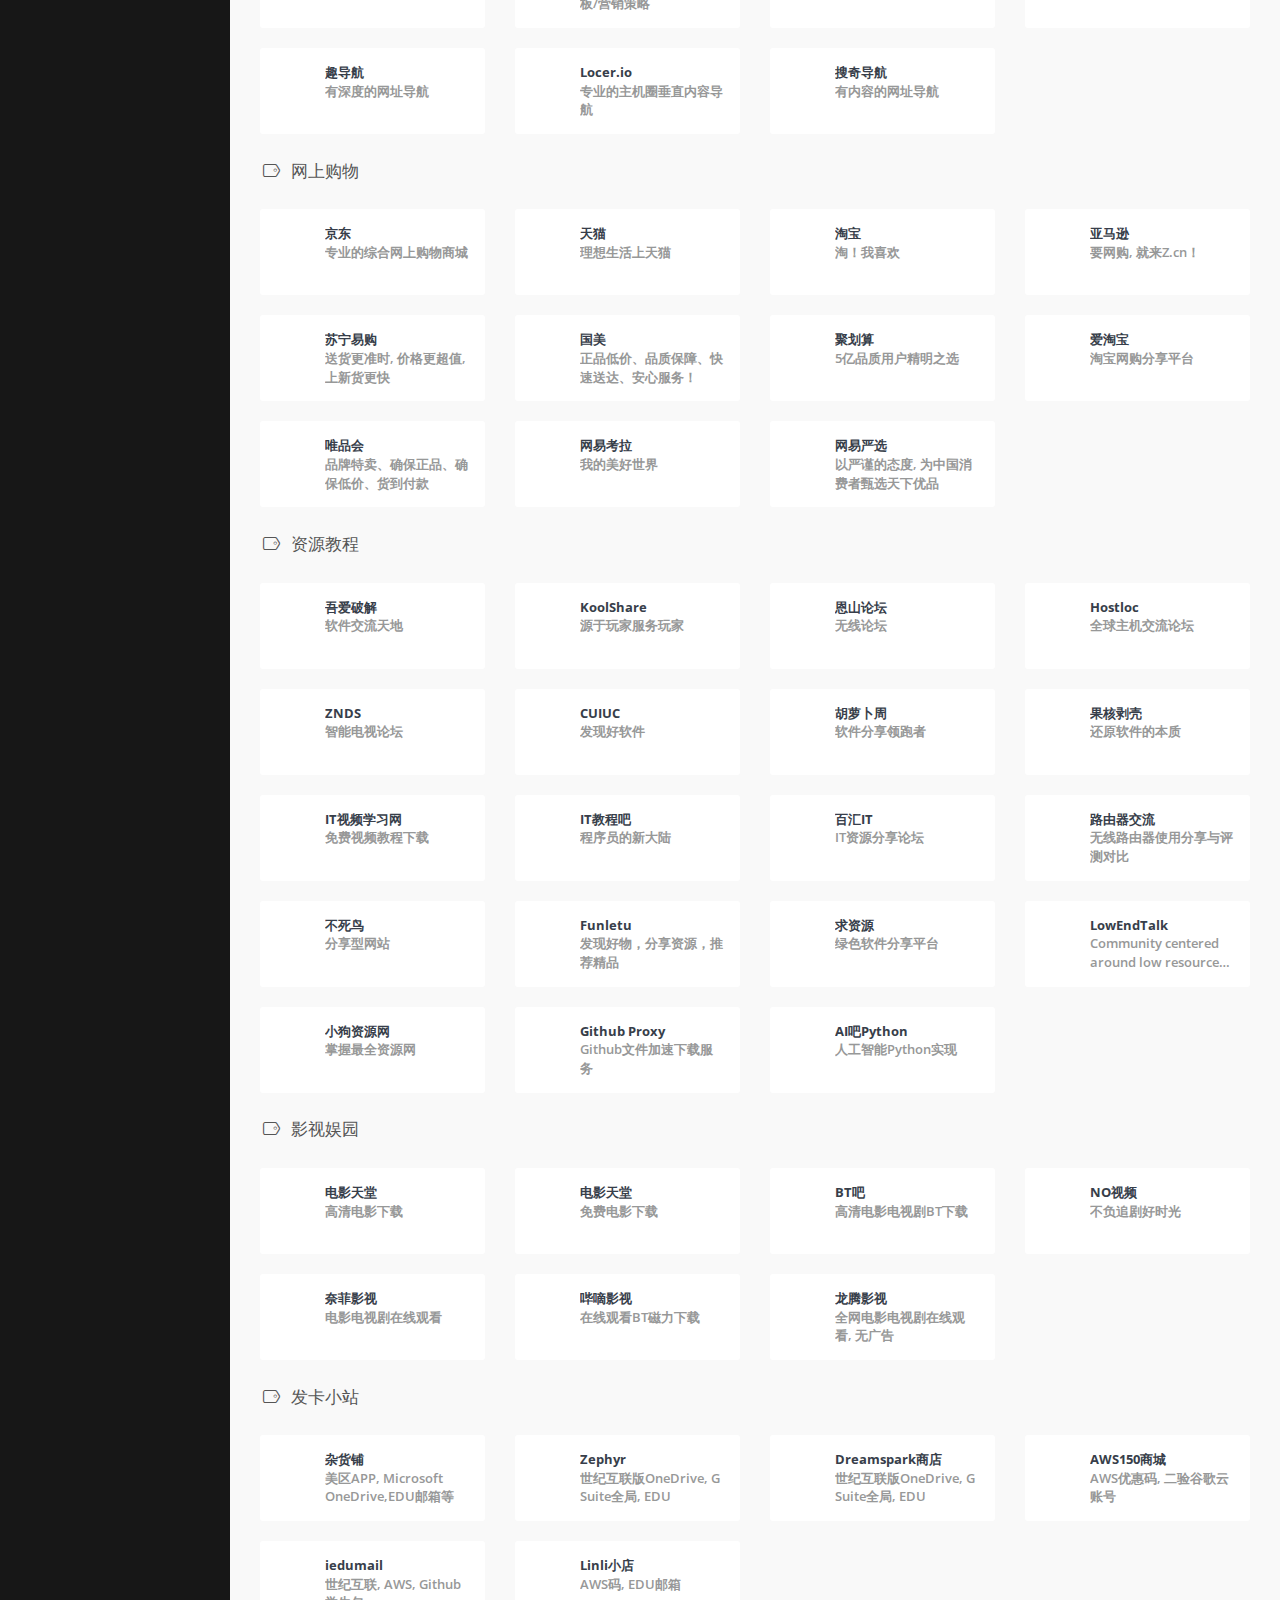
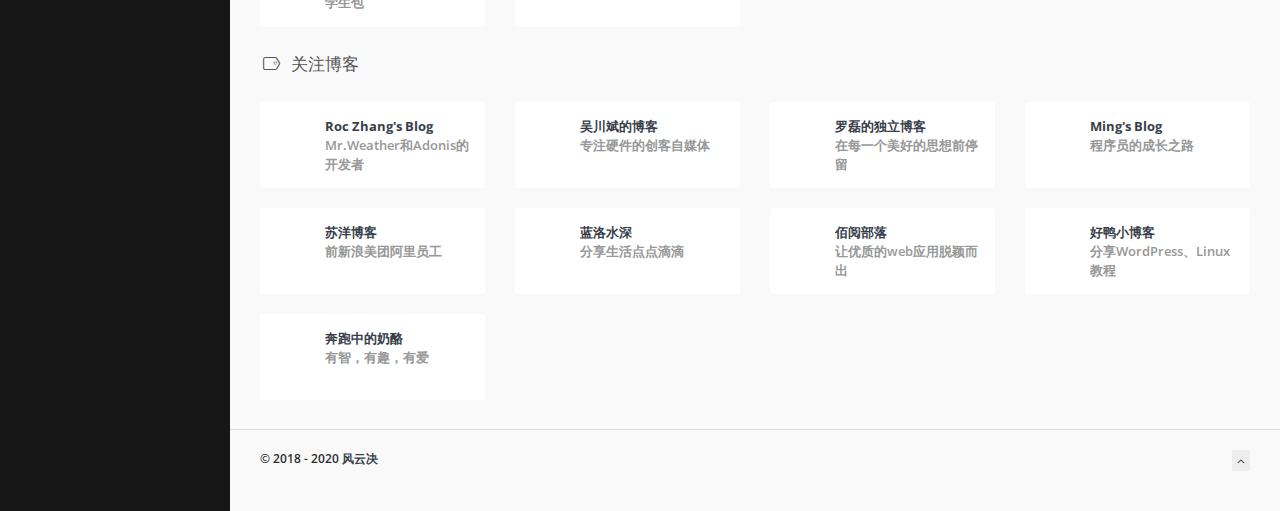
==== commit 4cd120a5: "comp" ====
--- a/index.html
+++ b/index.html
@@ -811,6 +811,21 @@
 	</div>
 </div>
 <div class="row" id="content">
+	<div class="col-sm-3">
+		<div class="xe-widget xe-conversations box2 label-info" onclick="window.open('https://jishuin.proginn.com/', '_blank')" data-toggle="tooltip" data-placement="bottom" title="" data-original-title="https://jishuin.proginn.com/">
+			<div class="xe-comment-entry">
+				<a class="xe-user-img">
+					<img data-src="./assets/images/logos/proginn.webp" class="lozad img-circle" width="40">
+				</a>
+				<div class="xe-comment">
+					<a href="#" class="xe-user-name overflowClip_1">
+						<strong>程序员客栈</strong>
+					</a>
+					<p class="overflowClip_2">技术聚合推荐平台</p>
+				</div>
+			</div>
+		</div>
+	</div>
 </div>
 </br>
 <!-- END 代码如诗 -->
@@ -2671,7 +2686,7 @@
 		</div>
 	</div>
 	<div class="col-sm-3">
-		<div class="xe-widget xe-conversations box2 label-info" onclick="window.open('https://www.aisouziyuan.com/', '_blank')" data-toggle="tooltip" data-placement="bottom" title="" data-original-title="https://www.aisouziyuan.com/">
+		<div class="xe-widget xe-conversations box2 label-info" onclick="window.open('https://www.birdiesearch.com/', '_blank')" data-toggle="tooltip" data-placement="bottom" title="" data-original-title="https://www.birdiesearch.com/">
 			<div class="xe-comment-entry">
 				<a class="xe-user-img">
 					<img data-src="./assets/images/logos/aisouziyuan.webp" class="lozad img-circle" width="40">
@@ -2680,7 +2695,7 @@
 					<a href="#" class="xe-user-name overflowClip_1">
 						<strong>爱搜资源</strong>
 					</a>
-					<p class="overflowClip_2">爱搜资源云盘助手</p>
+					<p class="overflowClip_2">aisouziyuan云盘</p>
 				</div>
 			</div>
 		</div>
@@ -2914,6 +2929,21 @@
 		</div>
 	</div>
 	<div class="col-sm-3">
+		<div class="xe-widget xe-conversations box2 label-info" onclick="window.open('https://locer.io/', '_blank')" data-toggle="tooltip" data-placement="bottom" title="" data-original-title="https://locer.io/">
+			<div class="xe-comment-entry">
+				<a class="xe-user-img">
+					<img data-src="./assets/images/logos/unnamed .webp" class="lozad img-circle" width="40">
+				</a>
+				<div class="xe-comment">
+					<a href="#" class="xe-user-name overflowClip_1">
+						<strong>Locer.io</strong>
+					</a>
+					<p class="overflowClip_2">专业的主机圈垂直内容导航</p>
+				</div>
+			</div>
+		</div>
+	</div>
+	<div class="col-sm-3">
 		<div class="xe-widget xe-conversations box2 label-info" onclick="window.open('https://www.souqidaohang.com/', '_blank')" data-toggle="tooltip" data-placement="bottom" title="" data-original-title="https://www.souqidaohang.com/">
 			<div class="xe-comment-entry">
 				<a class="xe-user-img">
@@ -3340,6 +3370,68 @@
 			</div>
 		</div>
 	</div>
+	<div class="col-sm-3">
+		<div class="xe-widget xe-conversations box2 label-info" onclick="window.open('https://www.lowendtalk.com/', '_blank')" data-toggle="tooltip" data-placement="bottom" title="" data-original-title="https://www.lowendtalk.com/">
+			<div class="xe-comment-entry">
+				<a class="xe-user-img">
+					<img data-src="./assets/images/logos/lowendtalk.webp" class="lozad img-circle" width="40">
+				</a>
+				<div class="xe-comment">
+					<a href="#" class="xe-user-name overflowClip_1">
+						<strong>LowEndTalk</strong>
+					</a>
+					<p class="overflowClip_2">Community centered around low resource VPS</p>
+				</div>
+			</div>
+		</div>
+	</div>
+</div>
+<div class="row" id="content">
+	<div class="col-sm-3">
+		<div class="xe-widget xe-conversations box2 label-info" onclick="window.open('https://www.dog886.com/', '_blank')" data-toggle="tooltip" data-placement="bottom" title="" data-original-title="https://www.dog886.com/">
+			<div class="xe-comment-entry">
+				<a class="xe-user-img">
+					<img data-src="./assets/images/logos/dog886.webp" class="lozad img-circle" width="40">
+				</a>
+				<div class="xe-comment">
+					<a href="#" class="xe-user-name overflowClip_1">
+						<strong>小狗资源网</strong>
+					</a>
+					<p class="overflowClip_2">掌握最全资源网</p>
+				</div>
+			</div>
+		</div>
+	</div>
+	<div class="col-sm-3">
+		<div class="xe-widget xe-conversations box2 label-info" onclick="window.open('https://ghproxy.com/', '_blank')" data-toggle="tooltip" data-placement="bottom" title="" data-original-title="https://ghproxy.com/">
+			<div class="xe-comment-entry">
+				<a class="xe-user-img">
+					<img data-src="./assets/images/logos/github.webp" class="lozad img-circle" width="40">
+				</a>
+				<div class="xe-comment">
+					<a href="#" class="xe-user-name overflowClip_1">
+						<strong>Github Proxy</strong>
+					</a>
+					<p class="overflowClip_2">Github文件加速下载服务</p>
+				</div>
+			</div>
+		</div>
+	</div>
+	<div class="col-sm-3">
+		<div class="xe-widget xe-conversations box2 label-info" onclick="window.open('https://www.ai8py.com/', '_blank')" data-toggle="tooltip" data-placement="bottom" title="" data-original-title="https://www.ai8py.com/">
+			<div class="xe-comment-entry">
+				<a class="xe-user-img">
+					<img data-src="./assets/images/logos/python.webp" class="lozad img-circle" width="40">
+				</a>
+				<div class="xe-comment">
+					<a href="#" class="xe-user-name overflowClip_1">
+						<strong>AI吧Python</strong>
+					</a>
+					<p class="overflowClip_2">人工智能Python实现</p>
+				</div>
+			</div>
+		</div>
+	</div>
 </div>
 </br>
 <!-- END 资源教程 -->
@@ -3536,6 +3628,21 @@
 			</div>
 		</div>
 	</div>
+	<div class="col-sm-3">
+		<div class="xe-widget xe-conversations box2 label-info" onclick="window.open('https://shop.limuwong.com/', '_blank')" data-toggle="tooltip" data-placement="bottom" title="" data-original-title="https://shop.limuwong.com/">
+			<div class="xe-comment-entry">
+				<a class="xe-user-img">
+					<img data-src="./assets/images/logos/zfaka.webp" class="lozad img-circle" width="40">
+				</a>
+				<div class="xe-comment">
+					<a href="#" class="xe-user-name overflowClip_1">
+						<strong>Linli小店</strong>
+					</a>
+					<p class="overflowClip_2">AWS码, EDU邮箱</p>
+				</div>
+			</div>
+		</div>
+	</div>
 </div>
 </br>
 <!-- END 发卡小站 -->
@@ -3650,6 +3757,23 @@
 		</div>
 	</div>
 	<div class="col-sm-3">
+		<div class="xe-widget xe-conversations box2 label-info" onclick="window.open('https://haoduck.com/', '_blank')" data-toggle="tooltip" data-placement="bottom" title="" data-original-title="https://haoduck.com/">
+			<div class="xe-comment-entry">
+				<a class="xe-user-img">
+					<img data-src="./assets/images/logos/haoduck.webp" class="lozad img-circle" width="40">
+				</a>
+				<div class="xe-comment">
+					<a href="#" class="xe-user-name overflowClip_1">
+						<strong>好鸭小博客</strong>
+					</a>
+					<p class="overflowClip_2">分享WordPress、Linux教程</p>
+				</div>
+			</div>
+		</div>
+	</div>
+</div>
+<div class="row" id="content">
+	<div class="col-sm-3">
 		<div class="xe-widget xe-conversations box2 label-info" onclick="window.open('https://www.runningcheese.com/', '_blank')" data-toggle="tooltip" data-placement="bottom" title="" data-original-title="https://www.runningcheese.com/">
 			<div class="xe-comment-entry">
 				<a class="xe-user-img">
@@ -3664,8 +3788,6 @@
 			</div>
 		</div>
 	</div>
-</div>
-<div class="row" id="content">
 </div>
 </br>
 <!-- END 关注博客 -->
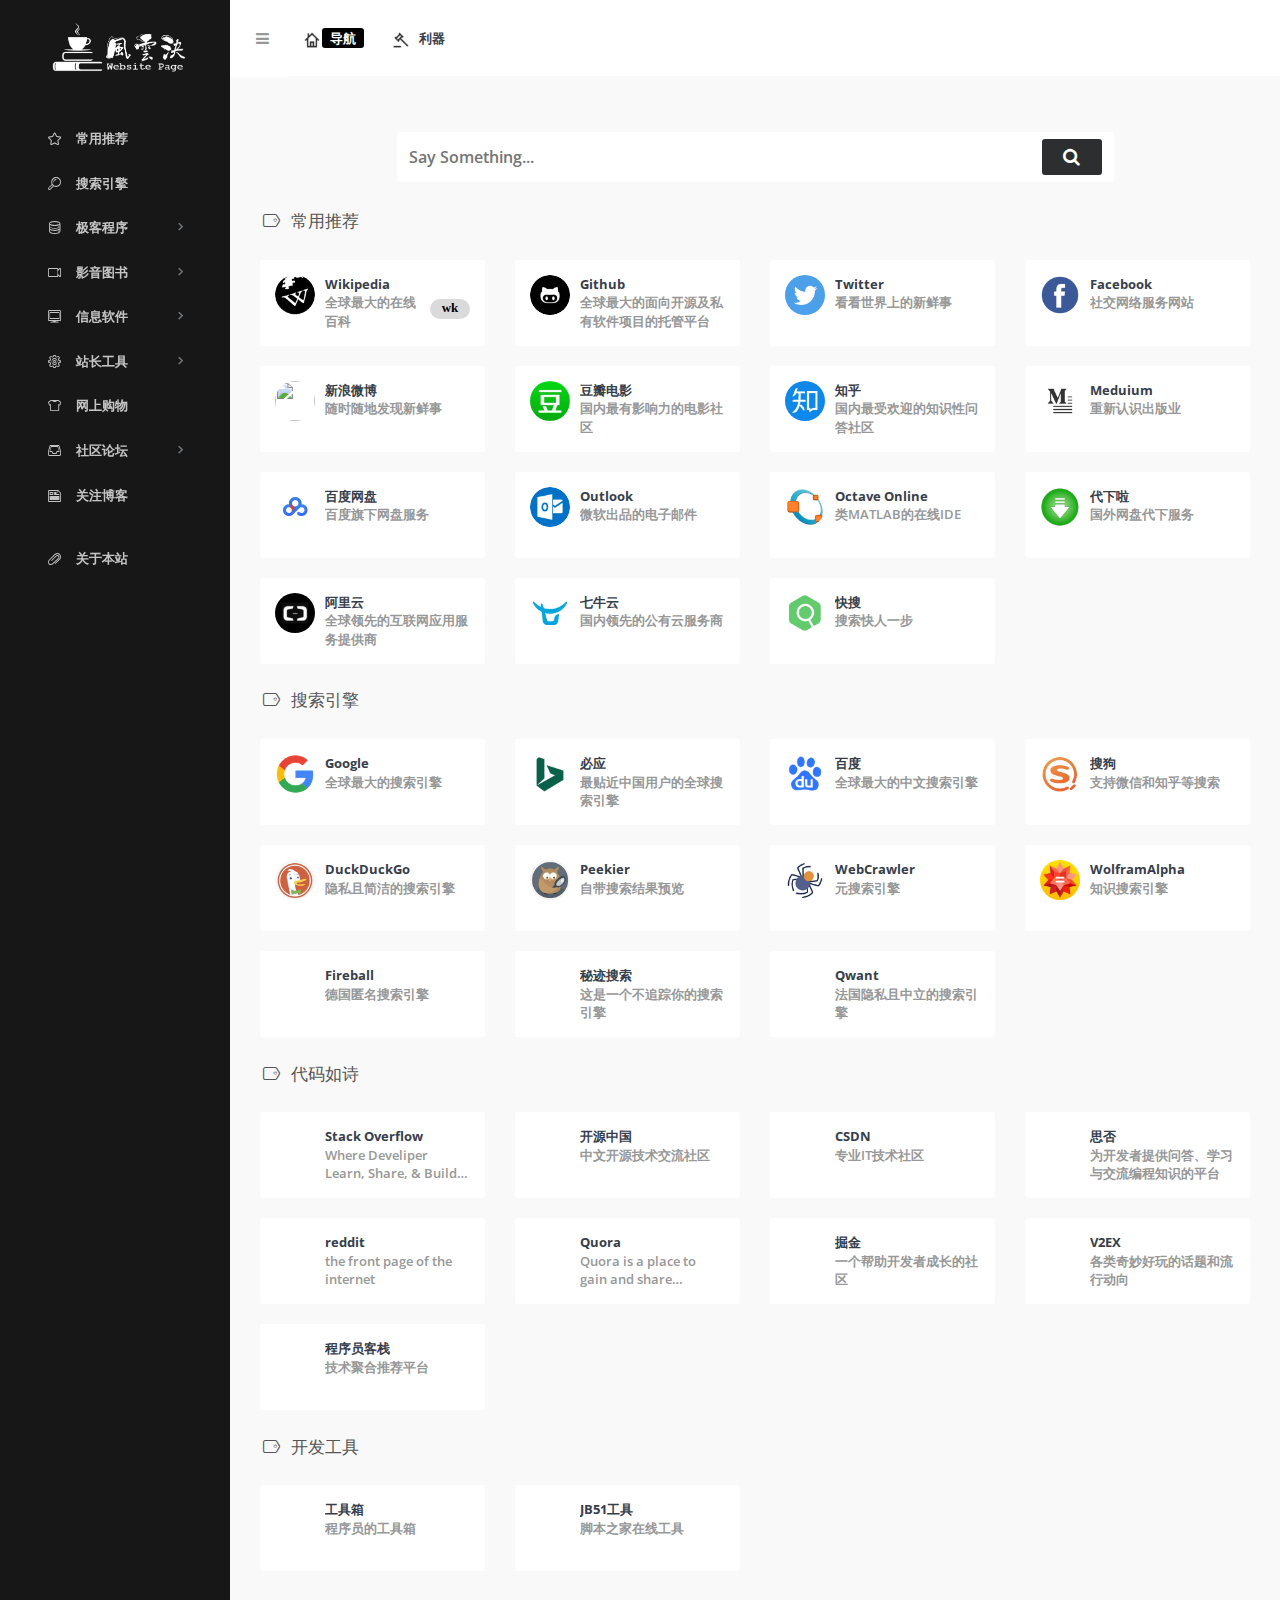
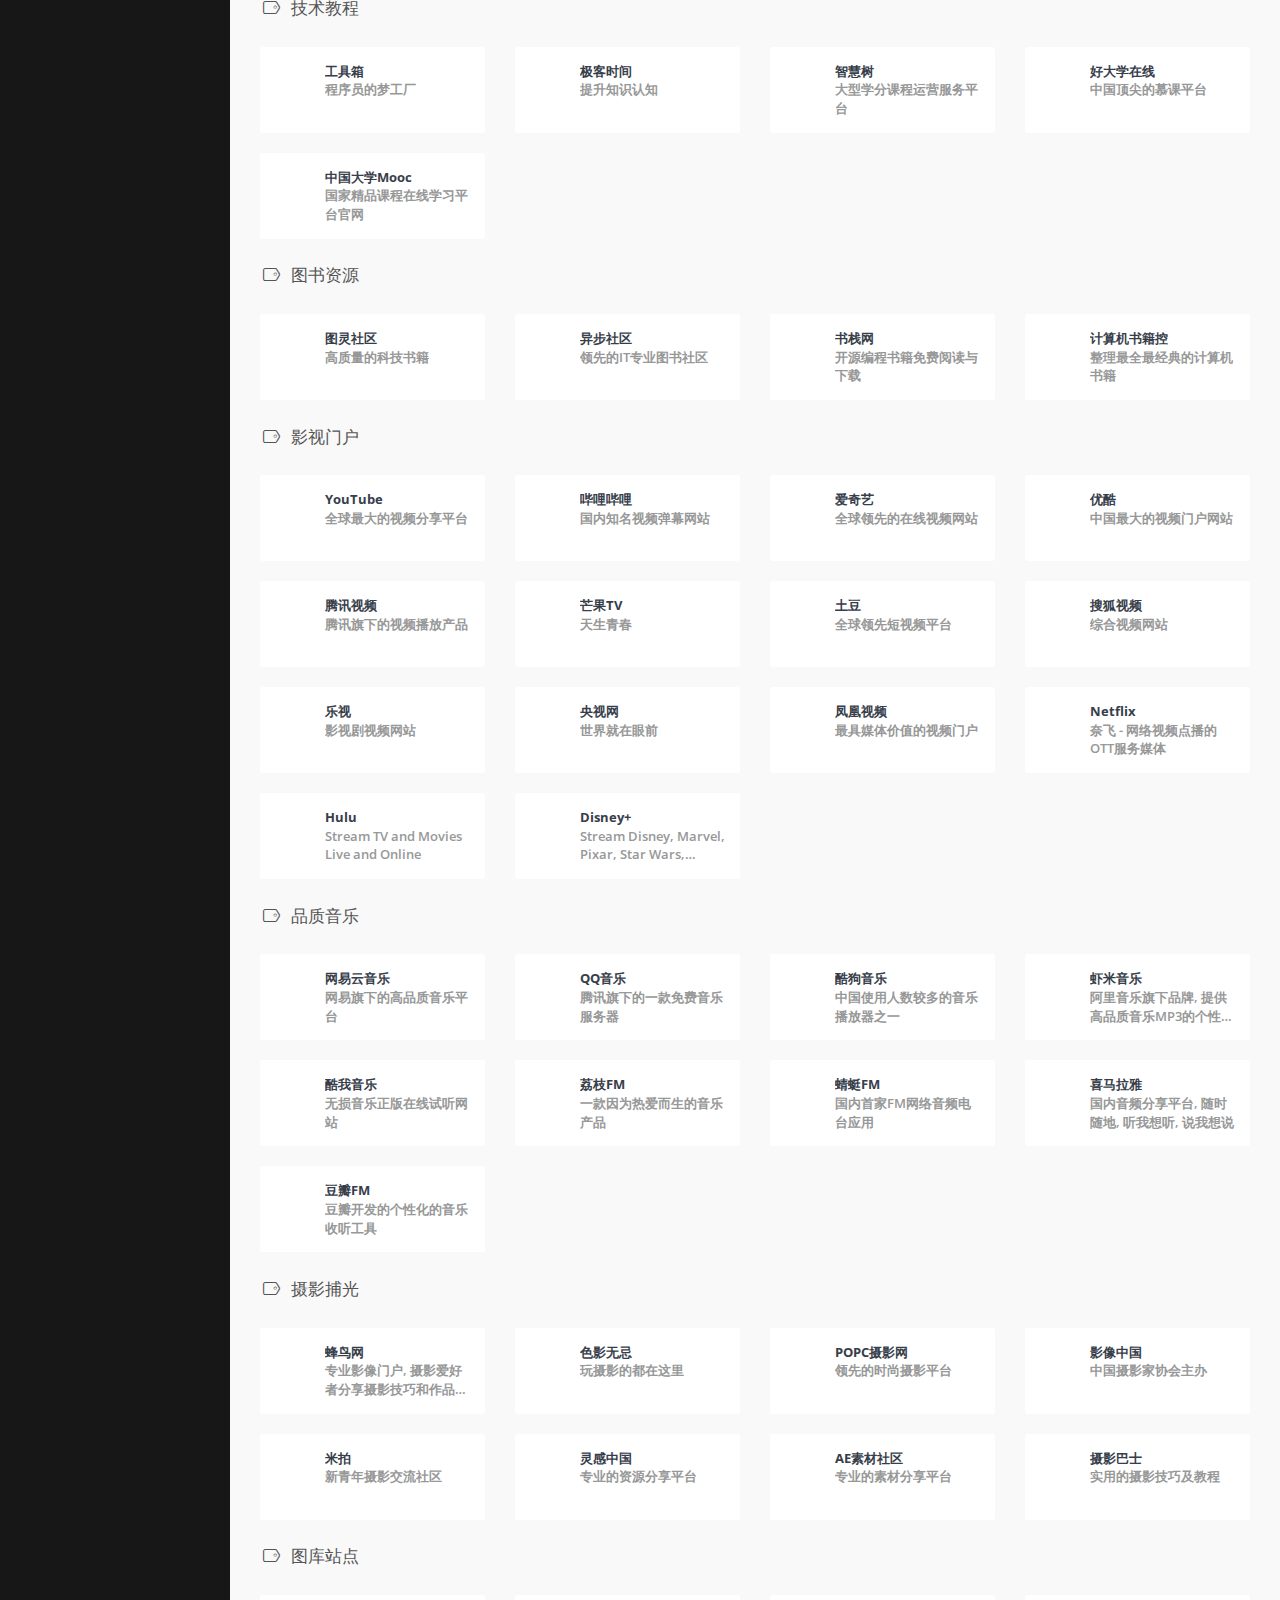
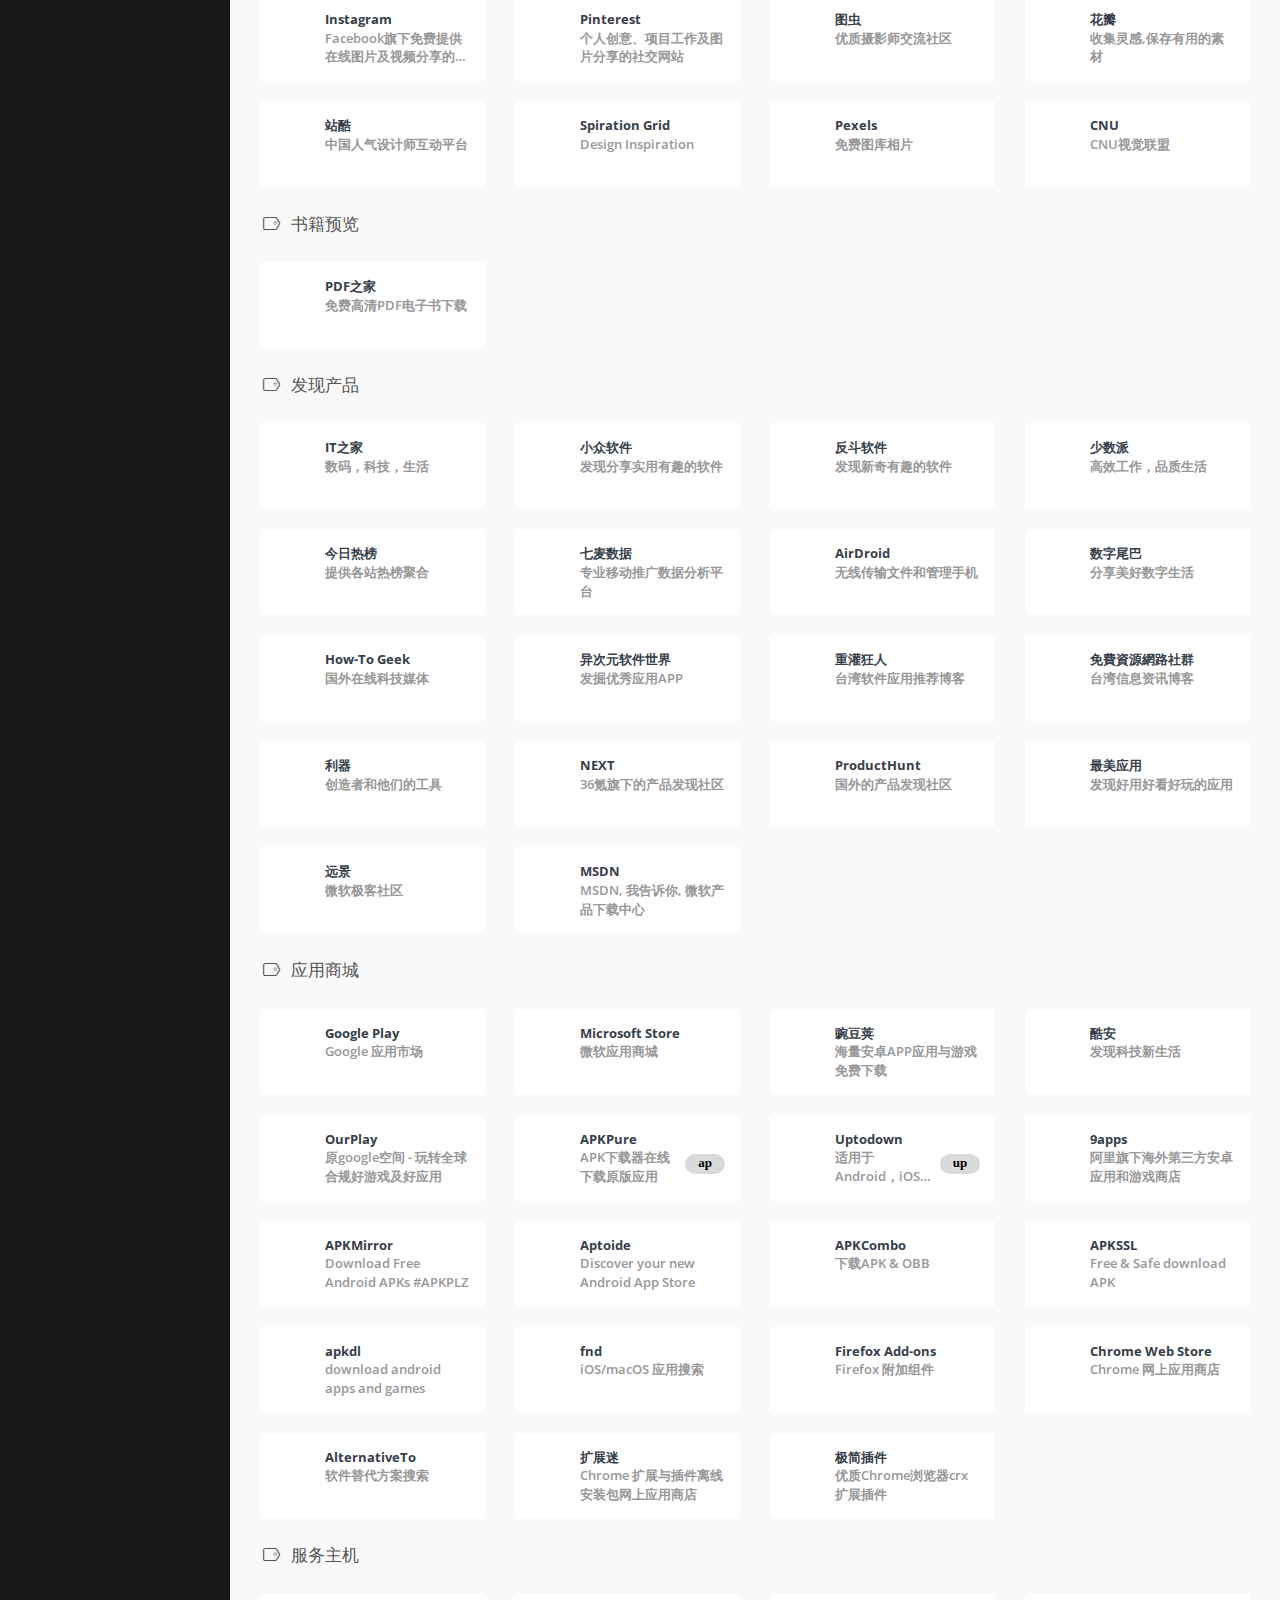
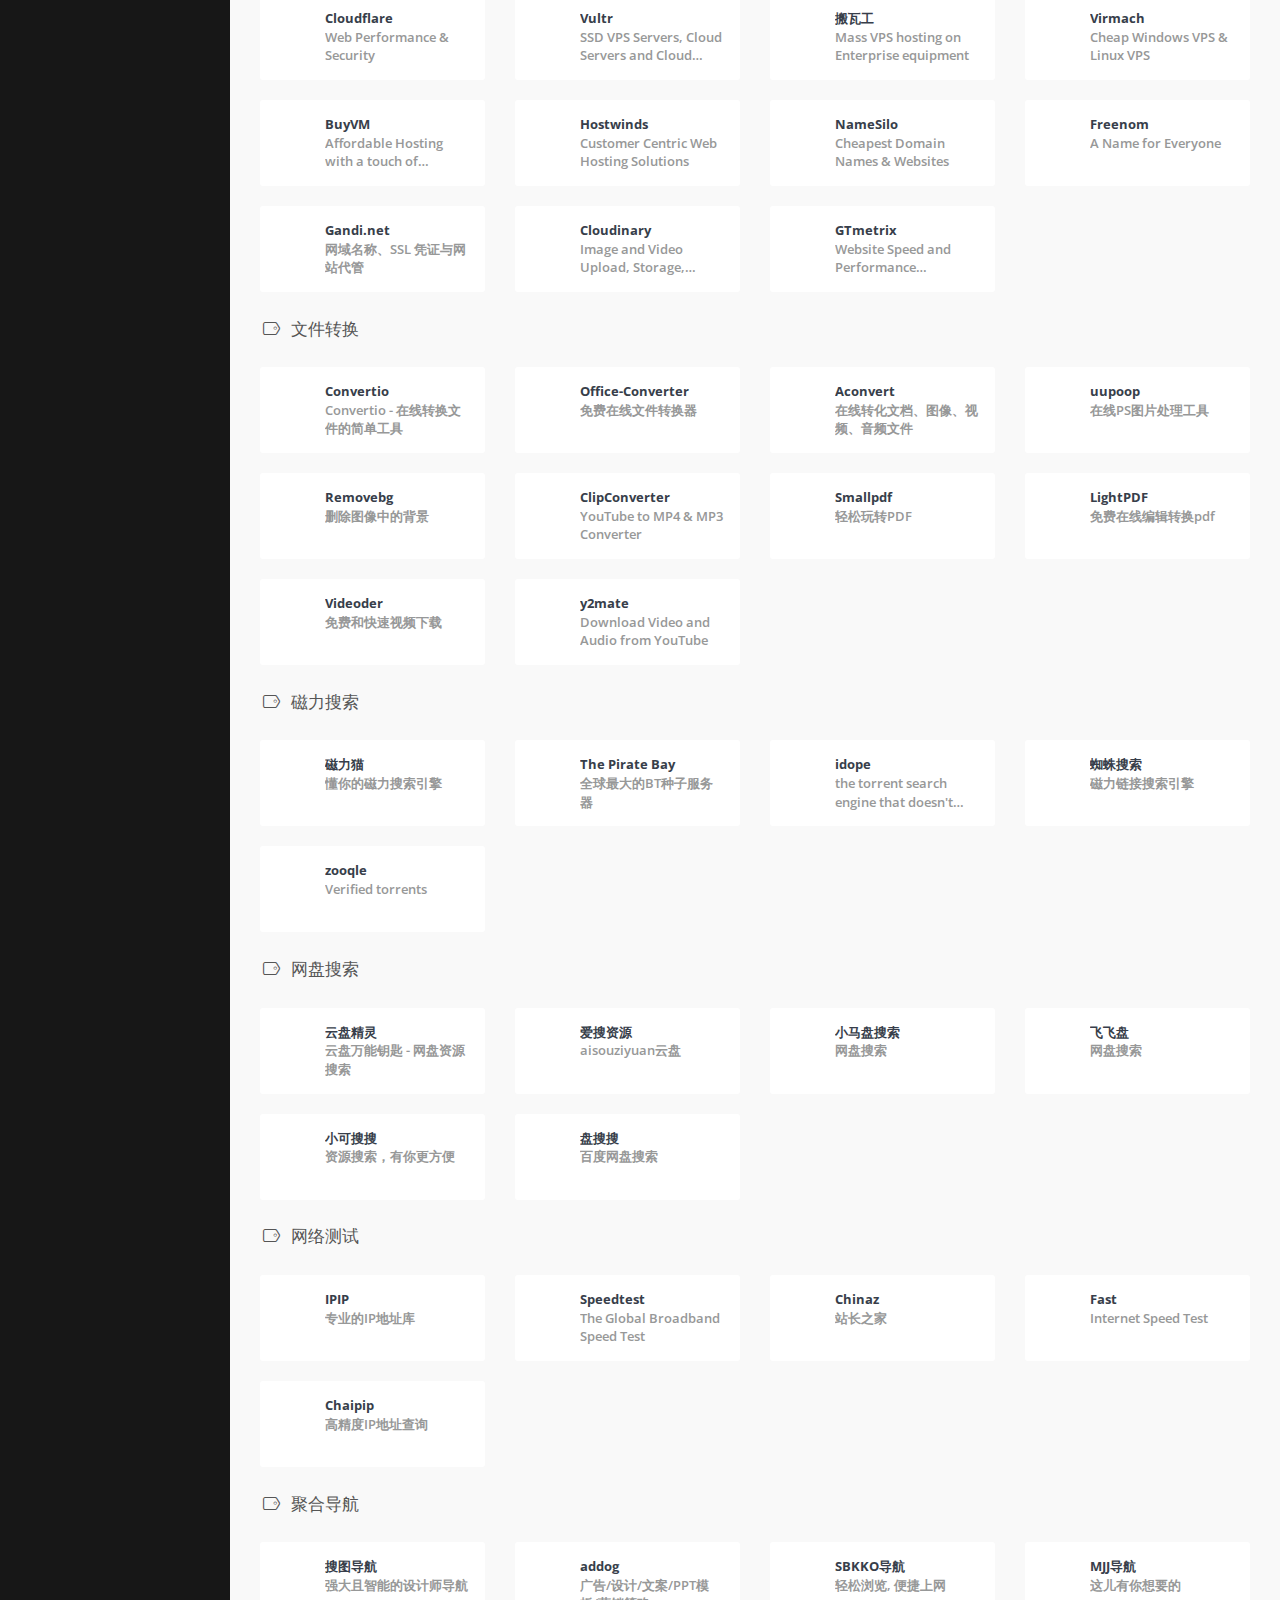
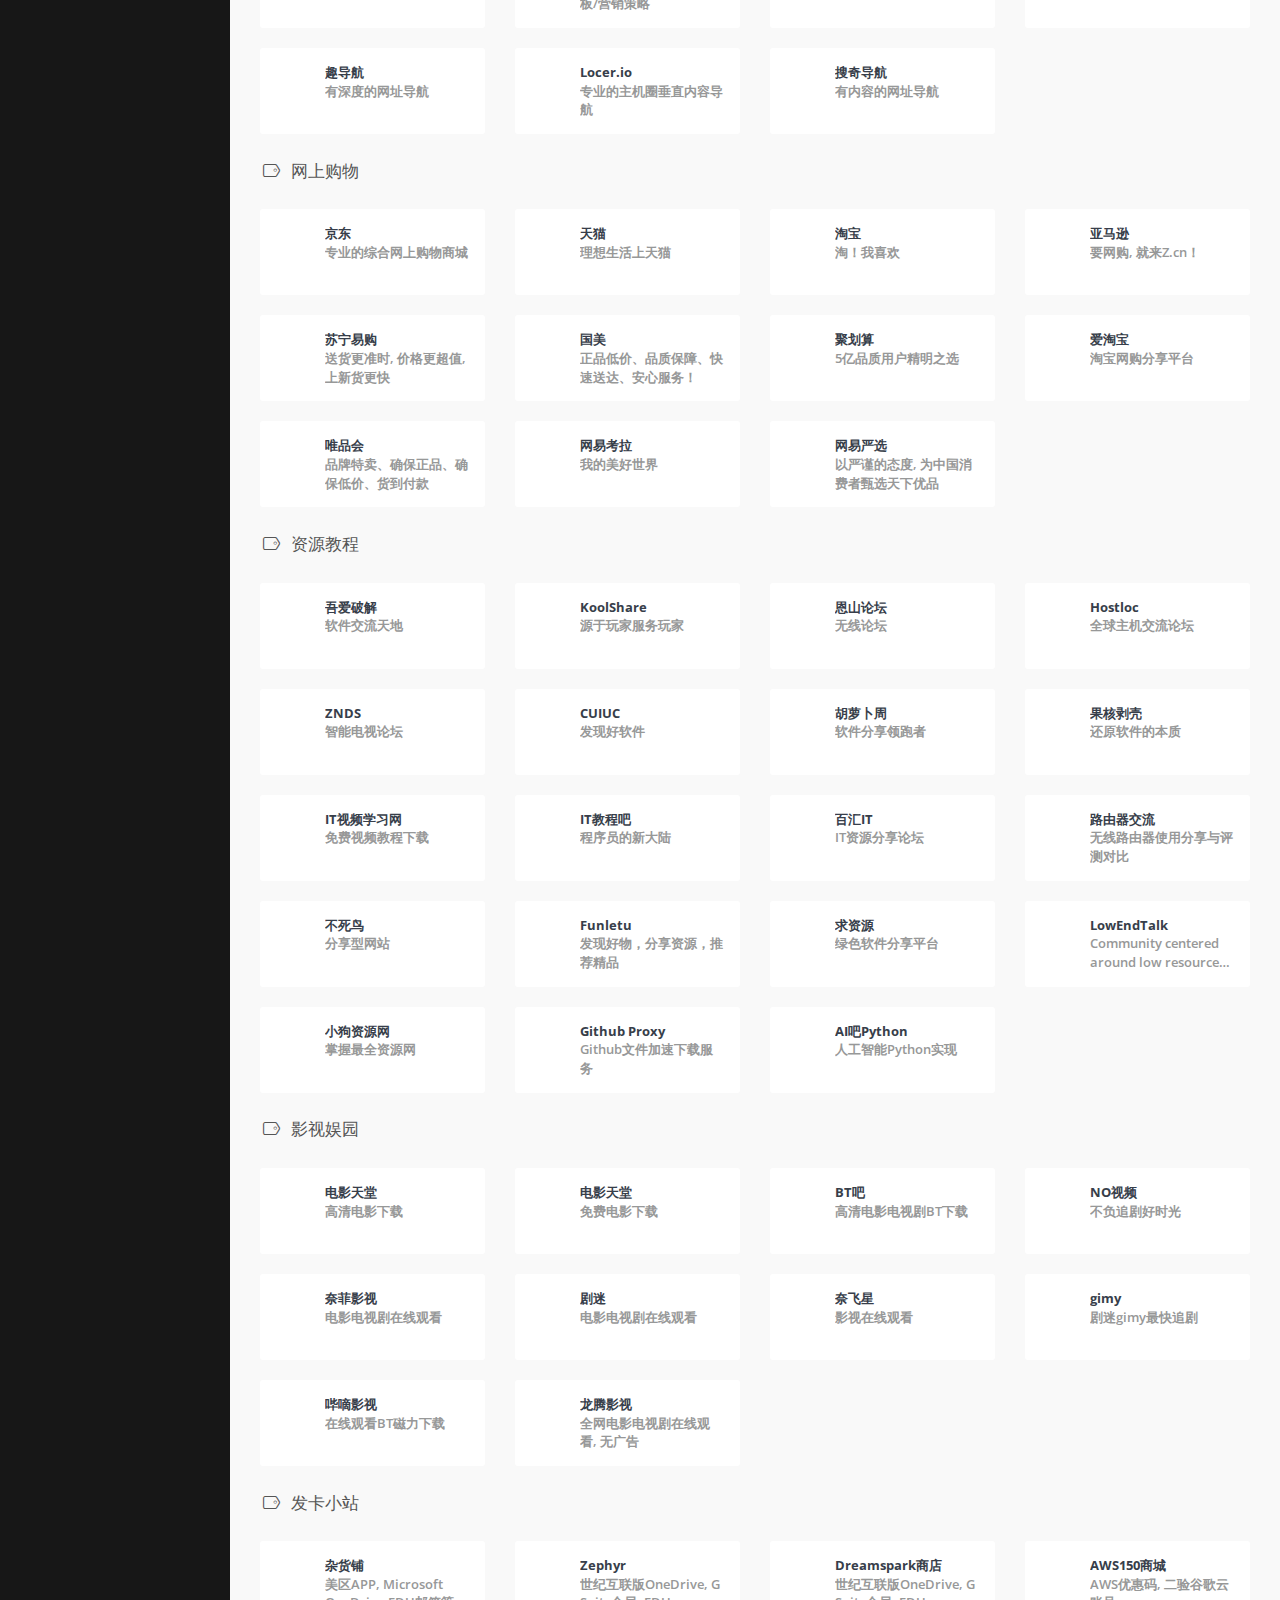
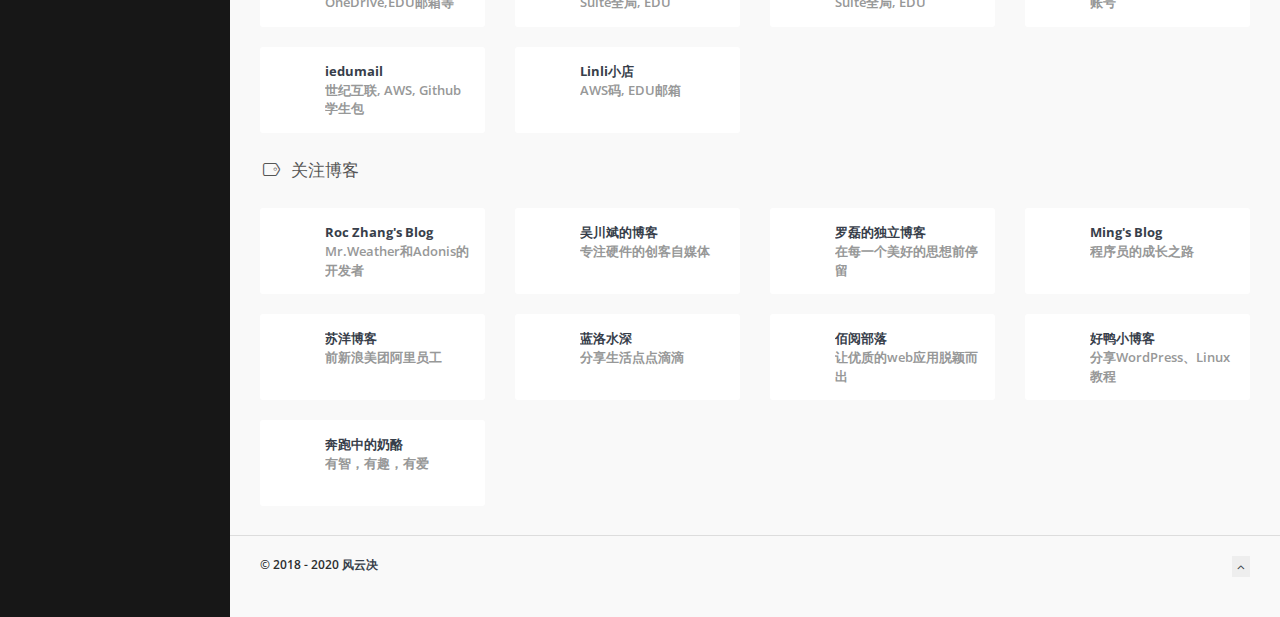
==== commit d295f4fe: "tv" ====
--- a/index.html
+++ b/index.html
@@ -2932,7 +2932,7 @@
 		<div class="xe-widget xe-conversations box2 label-info" onclick="window.open('https://locer.io/', '_blank')" data-toggle="tooltip" data-placement="bottom" title="" data-original-title="https://locer.io/">
 			<div class="xe-comment-entry">
 				<a class="xe-user-img">
-					<img data-src="./assets/images/logos/unnamed .webp" class="lozad img-circle" width="40">
+					<img data-src="./assets/images/logos/unnamed.webp" class="lozad img-circle" width="40">
 				</a>
 				<div class="xe-comment">
 					<a href="#" class="xe-user-name overflowClip_1">
@@ -3515,6 +3515,53 @@
 			</div>
 		</div>
 	</div>
+	<div class="col-sm-3">
+		<div class="xe-widget xe-conversations box2 label-info" onclick="window.open('https://gimy.tv/', '_blank')" data-toggle="tooltip" data-placement="bottom" title="" data-original-title="https://gimy.tv/">
+			<div class="xe-comment-entry">
+				<a class="xe-user-img">
+					<img data-src="./assets/images/logos/gimy.webp" class="lozad img-circle" width="40">
+				</a>
+				<div class="xe-comment">
+					<a href="#" class="xe-user-name overflowClip_1">
+						<strong>剧迷</strong>
+					</a>
+					<p class="overflowClip_2">电影电视剧在线观看</p>
+				</div>
+			</div>
+		</div>
+	</div>
+	<div class="col-sm-3">
+		<div class="xe-widget xe-conversations box2 label-info" onclick="window.open('https://nfstar.net/', '_blank')" data-toggle="tooltip" data-placement="bottom" title="" data-original-title="https://nfstar.net/">
+			<div class="xe-comment-entry">
+				<a class="xe-user-img">
+					<img data-src="./assets/images/logos/nfstar.webp" class="lozad img-circle" width="40">
+				</a>
+				<div class="xe-comment">
+					<a href="#" class="xe-user-name overflowClip_1">
+						<strong>奈飞星</strong>
+					</a>
+					<p class="overflowClip_2">影视在线观看</p>
+				</div>
+			</div>
+		</div>
+	</div>
+	<div class="col-sm-3">
+		<div class="xe-widget xe-conversations box2 label-info" onclick="window.open('https://www.gimyvod.cc/', '_blank')" data-toggle="tooltip" data-placement="bottom" title="" data-original-title="https://www.gimyvod.cc/">
+			<div class="xe-comment-entry">
+				<a class="xe-user-img">
+					<img data-src="./assets/images/logos/gimyvod.webp" class="lozad img-circle" width="40">
+				</a>
+				<div class="xe-comment">
+					<a href="#" class="xe-user-name overflowClip_1">
+						<strong>gimy</strong>
+					</a>
+					<p class="overflowClip_2">剧迷gimy最快追剧</p>
+				</div>
+			</div>
+		</div>
+	</div>
+</div>
+<div class="row" id="content">
 	<div class="col-sm-3">
 		<div class="xe-widget xe-conversations box2 label-info" onclick="window.open('https://bde4.com/', '_blank')" data-toggle="tooltip" data-placement="bottom" title="" data-original-title="https://bde4.com/">
 			<div class="xe-comment-entry">
